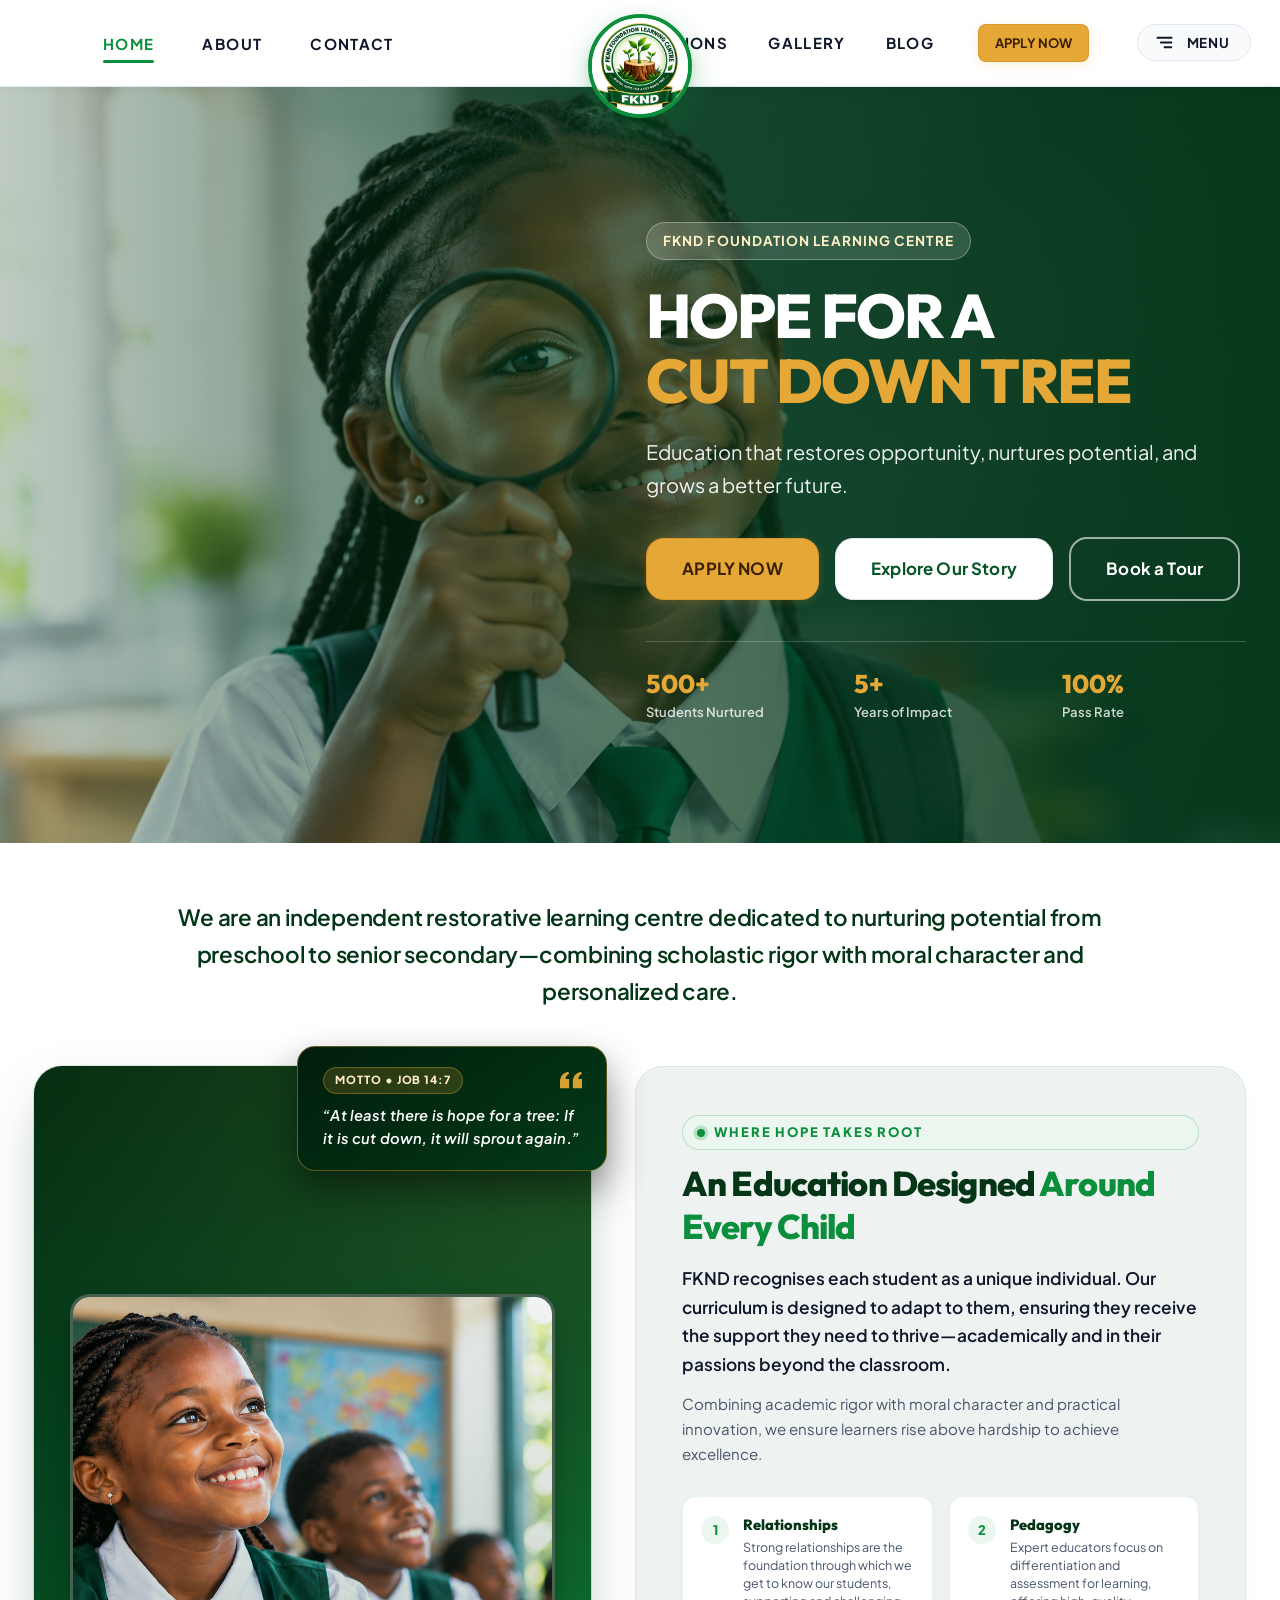
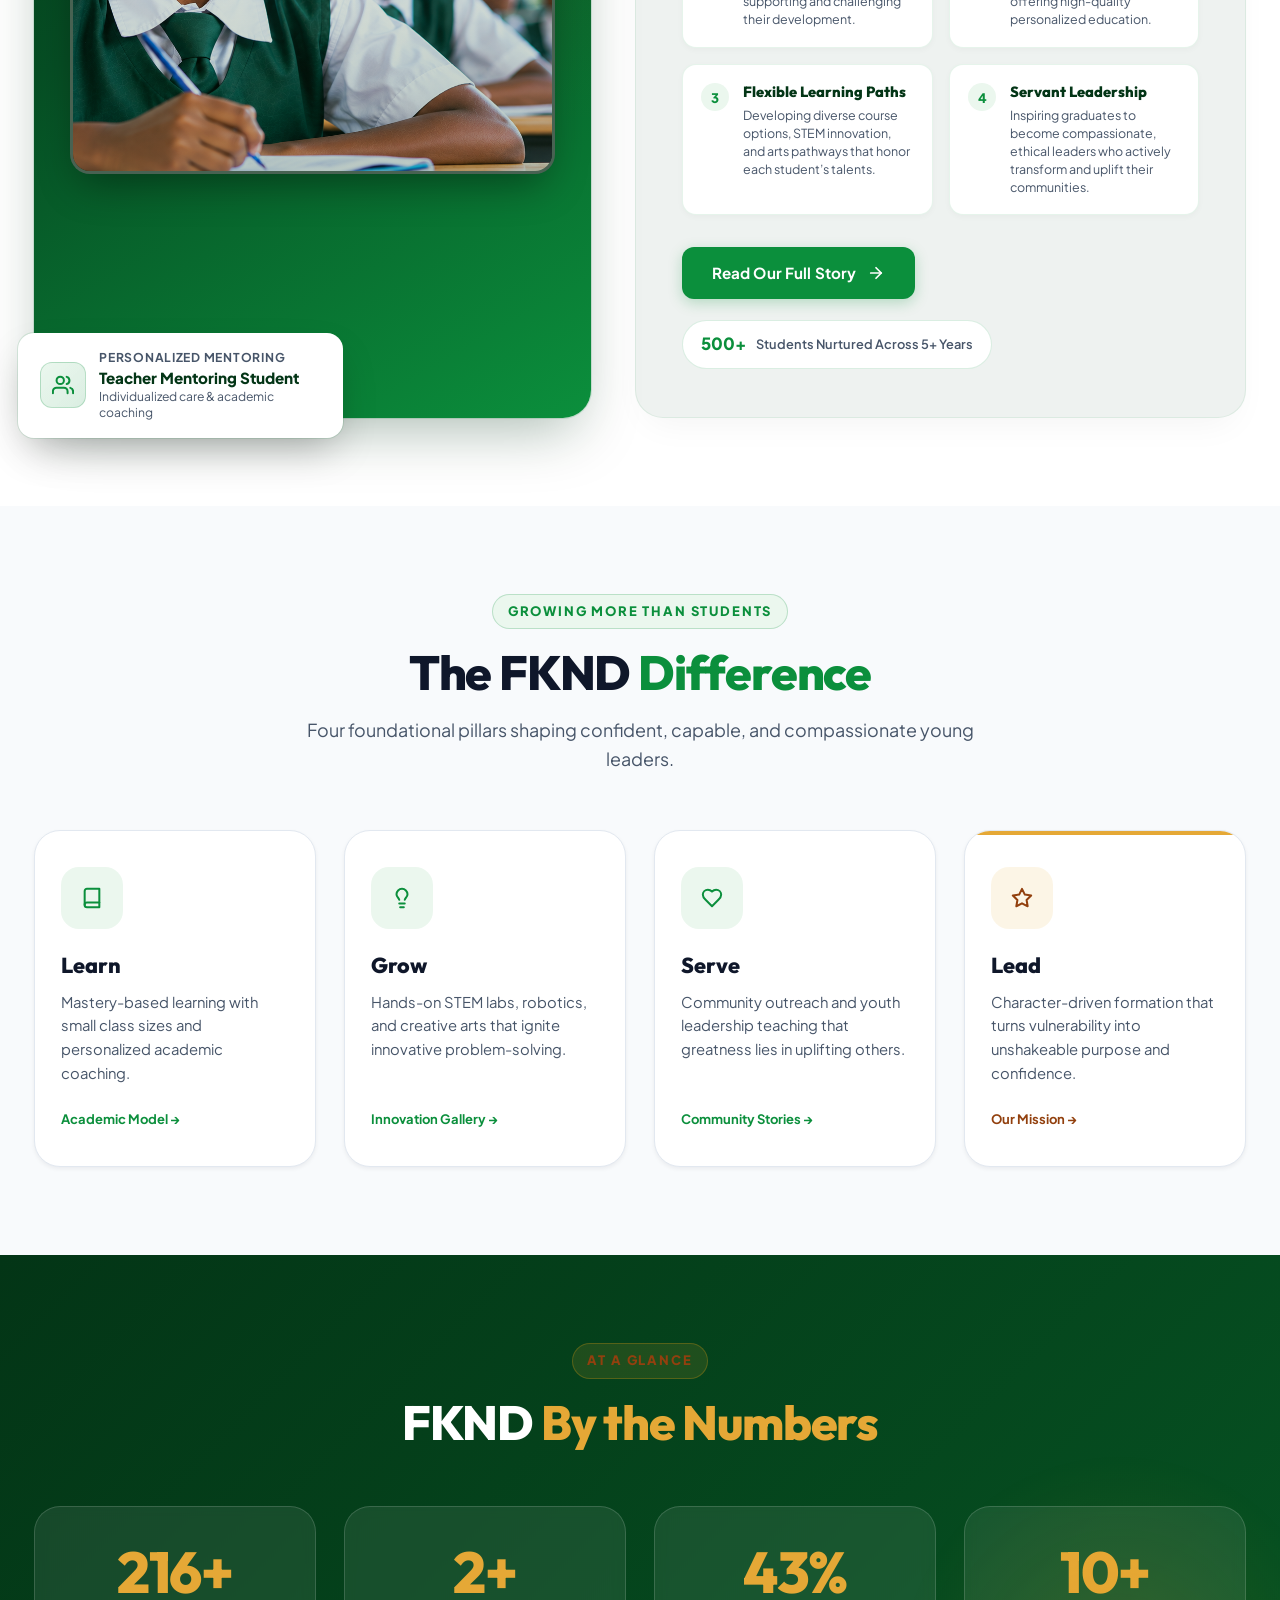
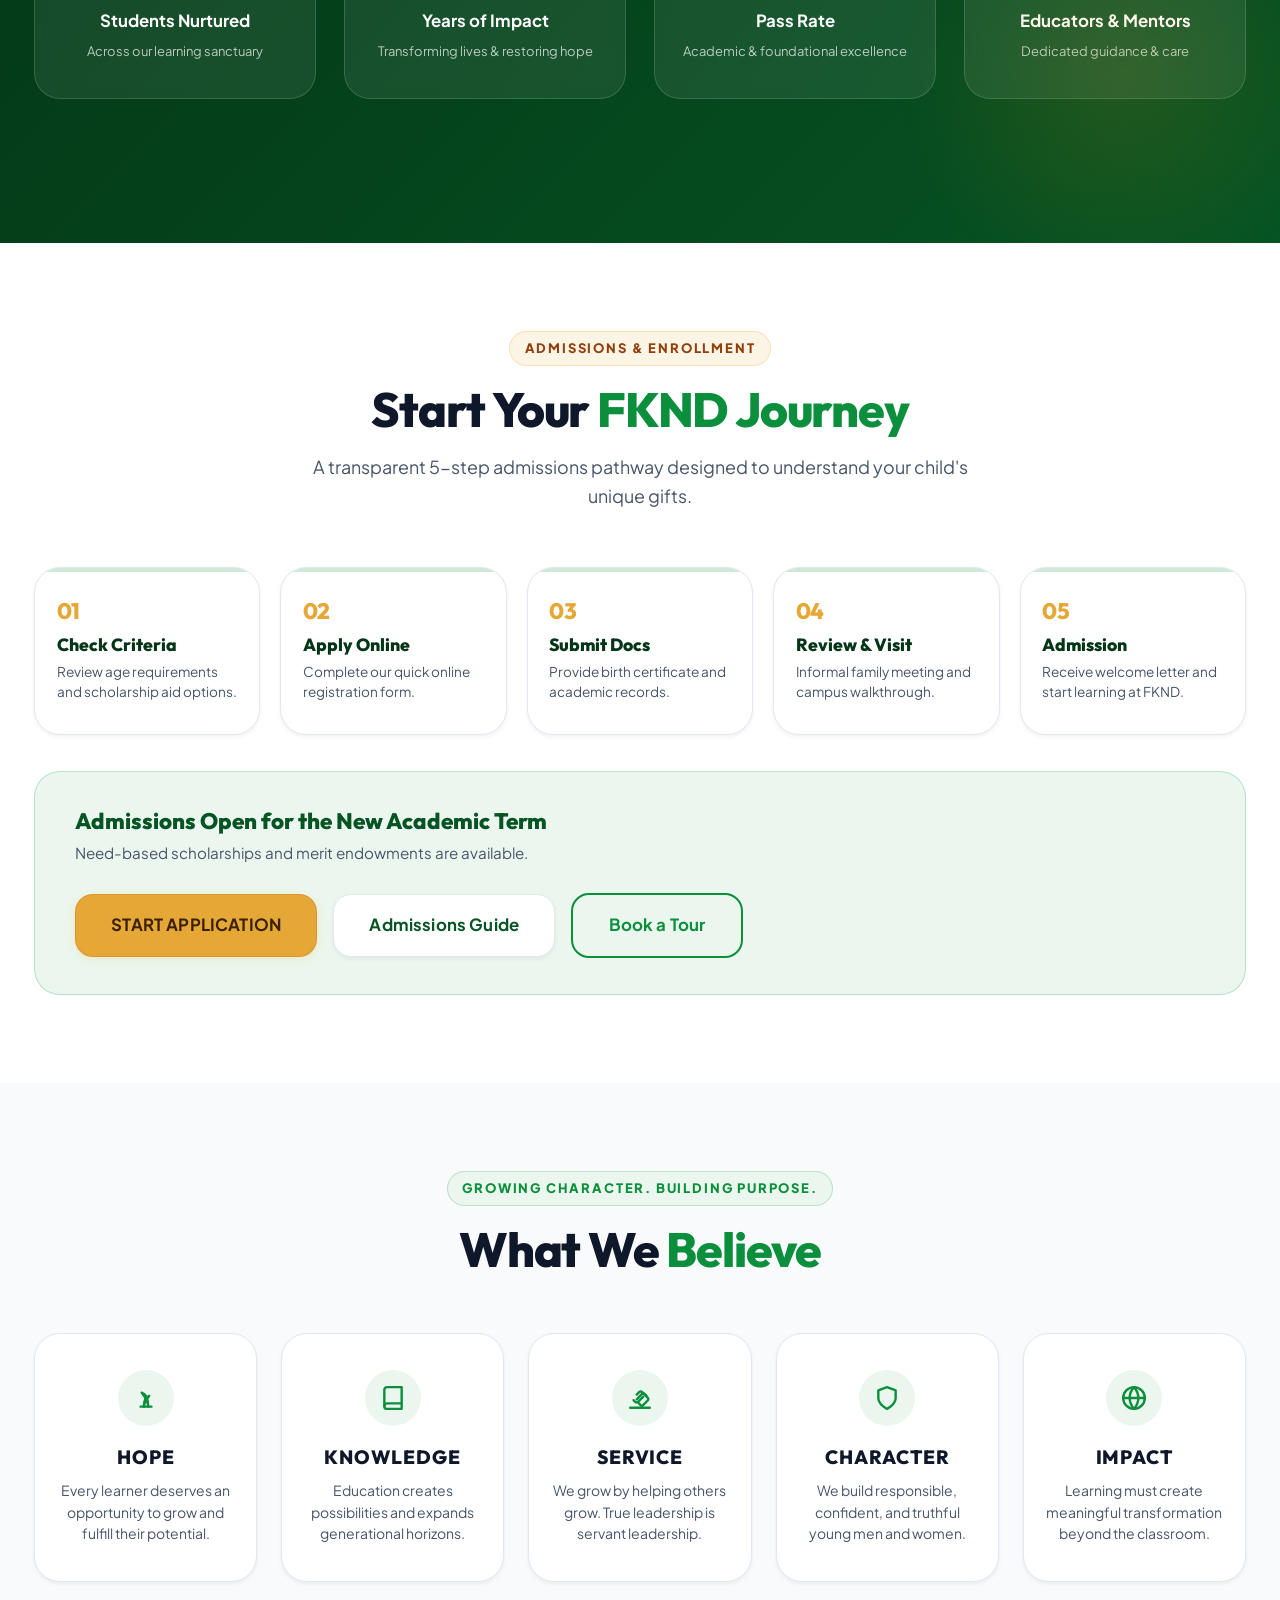
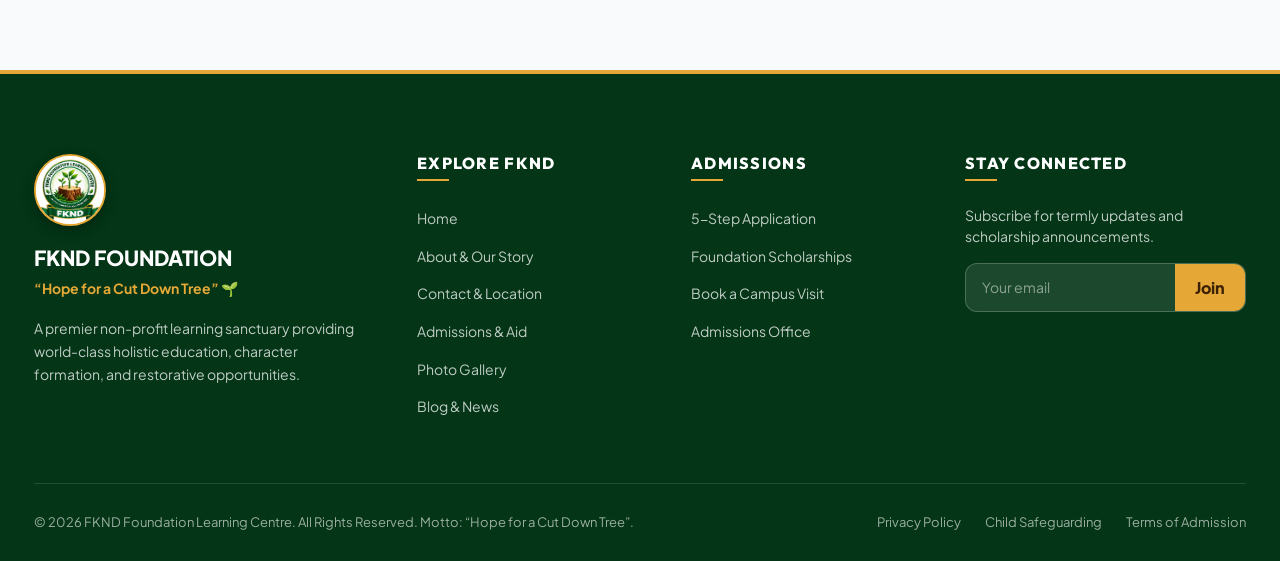
==== index.html @ 5c39f041 "Initial commit: FKND institutional website with streamlined Admissions and Contact pages" ====
<!DOCTYPE html>
<html lang="en">
<head>
  <meta charset="UTF-8">
  <meta name="viewport" content="width=device-width, initial-scale=1.0">
  <title>FKND Foundation Learning Centre | Hope for a Cut Down Tree</title>
  <meta name="description" content="FKND Foundation Learning Centre restores opportunity, nurtures academic potential, and builds character through high-standard education.">
  <link rel="icon" type="image/jpeg" href="logo.jpeg">
  <link rel="stylesheet" href="css/style.css">
</head>
<body>

  <!-- ==========================================================================
       DALLAS ISD INSPIRED: SPACIOUS CENTERED NAVBAR
       Left Wing: Home | About | Contact
       Center: Prominent FKND Crest Medallion (Hanging gracefully off the line)
       Right Wing: Admissions | Gallery | Blog | APPLY NOW
       ========================================================================== -->
  <header class="site-header">
    <div class="header-container-spacious">
      <!-- Left Navigation Wing: 3 Links -->
      <nav class="nav-wing nav-wing-left" aria-label="Primary Left Navigation">
        <a href="index.html" class="nav-anchor active">Home</a>
        <a href="about.html" class="nav-anchor">About</a>
        <a href="contact.html" class="nav-anchor">Contact</a>
      </nav>

      <!-- Center Brand & Crest (Exact Dallas ISD Position, Hanging Medallion) -->
      <a href="index.html" class="nav-center-brand" aria-label="FKND Foundation Learning Centre Homepage">
        <div class="brand-crest-frame">
          <img src="logo.jpeg" alt="FKND Foundation Learning Centre Crest">
        </div>
      </a>

      <!-- Right Navigation Wing: 3 Links + Apply Button + Menu Toggle -->
      <nav class="nav-wing nav-wing-right" aria-label="Primary Right Navigation">
        <a href="admissions.html" class="nav-anchor">Admissions</a>
        <a href="gallery.html" class="nav-anchor">Gallery</a>
        <a href="blog.html" class="nav-anchor">Blog</a>
        <button class="btn btn-apply btn-sm nav-apply-btn" data-open-modal="applyModal">
          APPLY NOW
        </button>
        <button class="nav-menu-btn" id="desktopNavMenuBtn" aria-label="Toggle navigation menu" aria-expanded="false" aria-controls="siteDropdownMenu">
          <svg class="hamburger-icon-staggered" width="19" height="19" viewBox="0 0 24 24" fill="none" stroke="currentColor" stroke-width="2.35" stroke-linecap="round">
            <line class="hamburger-line hamburger-line-1" x1="3" y1="6" x2="21" y2="6"/>
            <line class="hamburger-line hamburger-line-2" x1="3" y1="12" x2="21" y2="12"/>
            <line class="hamburger-line hamburger-line-3" x1="3" y1="18" x2="21" y2="18"/>
          </svg>
          <span class="menu-label-text">
            <span class="label-open">Menu</span>
            <span class="label-close">Close</span>
          </span>
        </button>
      </nav>

      <!-- Mobile Hamburger Toggle -->
      <button class="mobile-toggle-btn" id="mobileNavToggle" aria-label="Toggle navigation menu" aria-expanded="false" aria-controls="siteDropdownMenu">
        <svg class="hamburger-icon-staggered" width="19" height="19" viewBox="0 0 24 24" fill="none" stroke="currentColor" stroke-width="2.35" stroke-linecap="round">
          <line class="hamburger-line hamburger-line-1" x1="3" y1="6" x2="21" y2="6"/>
          <line class="hamburger-line hamburger-line-2" x1="3" y1="12" x2="21" y2="12"/>
          <line class="hamburger-line hamburger-line-3" x1="3" y1="18" x2="21" y2="18"/>
        </svg>
        <span class="menu-label-text">
          <span class="label-open">Menu</span>
          <span class="label-close">Close</span>
        </span>
      </button>
    </div>

    <!-- Backdrop Scrim Overlay -->
    <div class="site-dropdown-backdrop" id="siteDropdownBackdrop" aria-hidden="true"></div>

    <!-- Floating Dropdown Menu Card (Desktop & Mobile - Complete Navigation Grid) -->
    <div class="site-dropdown-menu" id="siteDropdownMenu" role="dialog" aria-modal="true" aria-label="Navigation Menu" aria-hidden="true">
      <div class="dropdown-menu-header">
        <div class="dropdown-brand-mini">
          <img src="logo.jpeg" alt="FKND Crest">
          <div>
            <strong>FKND LEARNING CENTRE</strong>
            <span>“Hope for a Cut Down Tree”</span>
          </div>
        </div>
        <button class="dropdown-close-btn" id="dropdownCloseBtn" aria-label="Close menu">✕</button>
      </div>

      <div class="dropdown-status-banner">
        <span class="status-badge-pill">ENROLLMENT OPEN</span>
        <span class="status-text">Academic Year 2026/2027</span>
        <a href="admissions.html" class="status-link">
          <span>Apply</span>
          <svg width="12" height="12" viewBox="0 0 24 24" fill="none" stroke="currentColor" stroke-width="2.5" stroke-linecap="round" stroke-linejoin="round"><path d="M5 12h14"/><path d="m12 5 7 7-7 7"/></svg>
        </a>
      </div>

      <div class="drawer-nav-eyebrow">
        <span>EXPLORE THE ACADEMY</span>
        <span class="eyebrow-line"></span>
      </div>

      <nav class="dropdown-links-grid" aria-label="Site Links">
        <a href="index.html" class="dropdown-link-card active" style="--delay: 1">
          <span class="dropdown-link-icon">
            <svg width="18" height="18" viewBox="0 0 24 24" fill="none" stroke="currentColor" stroke-width="2.2" stroke-linecap="round" stroke-linejoin="round"><path d="m3 9 9-7 9 7v11a2 2 0 0 1-2 2H5a2 2 0 0 1-2-2z"/><polyline points="9 22 9 12 15 12 15 22"/></svg>
          </span>
          <div class="dropdown-link-text">
            <span class="dropdown-link-title">Home</span>
            <span class="dropdown-link-desc">Overview & Welcome</span>
          </div>
          <span class="dropdown-link-arrow">&rarr;</span>
        </a>

        <a href="about.html" class="dropdown-link-card" style="--delay: 2">
          <span class="dropdown-link-icon">
            <svg width="18" height="18" viewBox="0 0 24 24" fill="none" stroke="currentColor" stroke-width="2.2" stroke-linecap="round" stroke-linejoin="round"><circle cx="12" cy="12" r="10"/><line x1="12" y1="16" x2="12" y2="12"/><line x1="12" y1="8" x2="12.01" y2="8"/></svg>
          </span>
          <div class="dropdown-link-text">
            <span class="dropdown-link-title">About Us</span>
            <span class="dropdown-link-desc">Our Story & Core Values</span>
          </div>
          <span class="dropdown-link-arrow">&rarr;</span>
        </a>

        <a href="academics.html" class="dropdown-link-card" style="--delay: 3">
          <span class="dropdown-link-icon">
            <svg width="18" height="18" viewBox="0 0 24 24" fill="none" stroke="currentColor" stroke-width="2.2" stroke-linecap="round" stroke-linejoin="round"><path d="M4 19.5v-15A2.5 2.5 0 0 1 6.5 2H20v20H6.5a2.5 2.5 0 0 1-2.5-2.5Z"/><path d="M6 6h10"/><path d="M6 10h10"/></svg>
          </span>
          <div class="dropdown-link-text">
            <span class="dropdown-link-title">Academics</span>
            <span class="dropdown-link-desc">Curriculum & STEM Excellence</span>
          </div>
          <span class="dropdown-link-arrow">&rarr;</span>
        </a>

        <a href="student-life.html" class="dropdown-link-card" style="--delay: 4">
          <span class="dropdown-link-icon">
            <svg width="18" height="18" viewBox="0 0 24 24" fill="none" stroke="currentColor" stroke-width="2.2" stroke-linecap="round" stroke-linejoin="round"><path d="M17 21v-2a4 4 0 0 0-4-4H5a4 4 0 0 0-4 4v2"/><circle cx="9" cy="7" r="4"/><path d="M23 21v-2a4 4 0 0 0-3-3.87"/><path d="M16 3.13a4 4 0 0 1 0 7.75"/></svg>
          </span>
          <div class="dropdown-link-text">
            <span class="dropdown-link-title">Student Life</span>
            <span class="dropdown-link-desc">Clubs, Athletics & Community</span>
          </div>
          <span class="dropdown-link-arrow">&rarr;</span>
        </a>

        <a href="admissions.html" class="dropdown-link-card" style="--delay: 5">
          <span class="dropdown-link-icon">
            <svg width="18" height="18" viewBox="0 0 24 24" fill="none" stroke="currentColor" stroke-width="2.2" stroke-linecap="round" stroke-linejoin="round"><path d="M22 10v6M2 10l10-5 10 5-10 5z"/><path d="M6 12v5c3 3 9 3 12 0v-5"/></svg>
          </span>
          <div class="dropdown-link-text">
            <span class="dropdown-link-title">Admissions & Aid</span>
            <span class="dropdown-link-desc">5-Step Process & Scholarships</span>
          </div>
          <span class="dropdown-link-arrow">&rarr;</span>
        </a>

        <a href="gallery.html" class="dropdown-link-card" style="--delay: 6">
          <span class="dropdown-link-icon">
            <svg width="18" height="18" viewBox="0 0 24 24" fill="none" stroke="currentColor" stroke-width="2.2" stroke-linecap="round" stroke-linejoin="round"><rect width="18" height="18" x="3" y="3" rx="2" ry="2"/><circle cx="9" cy="9" r="2"/><path d="m21 15-3.086-3.086a2 2 0 0 0-2.828 0L6 21"/></svg>
          </span>
          <div class="dropdown-link-text">
            <span class="dropdown-link-title">Photo Gallery</span>
            <span class="dropdown-link-desc">STEM, Sports & Campus Visuals</span>
          </div>
          <span class="dropdown-link-arrow">&rarr;</span>
        </a>

        <a href="blog.html" class="dropdown-link-card" style="--delay: 7">
          <span class="dropdown-link-icon">
            <svg width="18" height="18" viewBox="0 0 24 24" fill="none" stroke="currentColor" stroke-width="2.2" stroke-linecap="round" stroke-linejoin="round"><path d="M4 22h16a2 2 0 0 0 2-2V4a2 2 0 0 0-2-2H8a2 2 0 0 0-2 2v16a2 2 0 0 1-2 2Zm0 0a2 2 0 0 1-2-2v-9c0-1.1.9-2 2-2h2"/><path d="M18 14h-8"/><path d="M15 18h-5"/><path d="M10 6h8v4h-8V6Z"/></svg>
          </span>
          <div class="dropdown-link-text">
            <span class="dropdown-link-title">Blog & News</span>
            <span class="dropdown-link-desc">Stories, Events & Insights</span>
          </div>
          <span class="dropdown-link-arrow">&rarr;</span>
        </a>

        <a href="contact.html" class="dropdown-link-card" style="--delay: 8">
          <span class="dropdown-link-icon">
            <svg width="18" height="18" viewBox="0 0 24 24" fill="none" stroke="currentColor" stroke-width="2.2" stroke-linecap="round" stroke-linejoin="round"><path d="M20 10c0 6-8 12-8 12s-8-6-8-12a8 8 0 0 1 16 0Z"/><circle cx="12" cy="10" r="3"/></svg>
          </span>
          <div class="dropdown-link-text">
            <span class="dropdown-link-title">Contact & Visit</span>
            <span class="dropdown-link-desc">Location, Hours & Inquiries</span>
          </div>
          <span class="dropdown-link-arrow">&rarr;</span>
        </a>
      </nav>

      <div class="dropdown-cta-bar">
        <button class="btn btn-apply btn-sm dropdown-cta-btn" data-open-modal="applyModal">
          <span>APPLY NOW</span>
          <svg width="14" height="14" viewBox="0 0 24 24" fill="none" stroke="currentColor" stroke-width="2.5" stroke-linecap="round" stroke-linejoin="round"><path d="M5 12h14"/><path d="m12 5 7 7-7 7"/></svg>
        </button>
        <button class="btn btn-outline-green btn-sm dropdown-cta-btn" data-open-modal="tourModal">
          <span>Book Campus Visit</span>
        </button>
        <div class="drawer-quick-contact">
          <span>📍 Main Campus</span>
          <span>&bull;</span>
          <span>Mon &ndash; Fri: 8:00 AM &ndash; 5:00 PM</span>
        </div>
      </div>
    </div>
  </header>

  <main>
    <!-- ==========================================================================
         FULL-BLEED HERO (Dallas ISD Style with hero.png background)
         ========================================================================== -->
    <section class="hero-full-bg" style="background-image: linear-gradient(90deg, rgba(3, 53, 22, 0.25) 0%, rgba(3, 53, 22, 0.65) 45%, rgba(3, 53, 22, 0.92) 100%), url('hero.png');">
      <div class="container hero-full-container">
        <!-- Empty column leaves the smiling student image visible -->
        <div class="hero-empty-col"></div>

        <!-- Right Text column with bold headline and actions -->
        <div class="hero-text-col">
          <div class="hero-badge-tag">
            FKND Foundation Learning Centre
          </div>

          <h1 class="hero-main-title">
            HOPE FOR A <span class="motto-highlight">CUT DOWN TREE</span>
          </h1>

          <p class="hero-lead-text">
            Education that restores opportunity, nurtures potential, and grows a better future.
          </p>

          <div class="hero-cta-row">
            <button class="btn btn-apply btn-lg" data-open-modal="applyModal">
              APPLY NOW
            </button>
            <a href="about.html" class="btn btn-white btn-lg">
              Explore Our Story
            </a>
            <button class="btn btn-outline-green btn-lg" data-open-modal="tourModal" style="color: #FFFFFF; border-color: rgba(255,255,255,0.6);">
              Book a Tour
            </button>
          </div>

          <div class="hero-metric-bar">
            <div class="hero-metric-item">
              <strong>500+</strong>
              <span>Students Nurtured</span>
            </div>
            <div class="hero-metric-item">
              <strong>5+</strong>
              <span>Years of Impact</span>
            </div>
            <div class="hero-metric-item">
              <strong>100%</strong>
              <span>Pass Rate</span>
            </div>
          </div>
        </div>
      </div>
    </section>

    <!-- ==========================================================================
         HOMEPAGE INTRO STATEMENT (Inspired by ISB)
         ========================================================================== -->
    <section class="homepage-intro-statement">
      <div class="container text-center">
        <p class="intro-statement-text">
          We are an independent restorative learning centre dedicated to nurturing potential from preschool to senior secondary—combining scholastic rigor with moral character and personalized care.
        </p>
      </div>
    </section>

    <!-- ==========================================================================
         SECTION 2: OUR STORY HIGHLIGHT (Where Hope Takes Root - ISB Inspired)
         Image on Green Background & Text on Ash Background | nourish.png
         ========================================================================== -->
    <section class="section-wrapper section-story-showcase" id="storySection">
      <div class="container story-isb-layout">
        
        <!-- Left Column: Image on Rich Green Background -->
        <div class="story-green-media-card">
          <div class="green-card-backdrop"></div>
          
          <div class="story-image-frame">
            <img src="nourish.png" alt="Students in green uniform learning with joy at FKND Foundation Learning Centre" class="nourish-photo">
            <div class="image-gradient-overlay"></div>
          </div>

          <div class="story-motto-callout">
            <div class="motto-quote-header">
              <span class="motto-badge">Motto • Job 14:7</span>
              <svg class="quote-icon" width="22" height="22" viewBox="0 0 24 24" fill="currentColor"><path d="M14.017 21v-7.391c0-5.704 3.731-9.57 8.983-10.609l.995 2.151c-2.432.917-3.995 3.638-3.995 5.849h4v10h-9.983zm-14.017 0v-7.391c0-5.704 3.748-9.57 9-10.609l.996 2.151c-2.433.917-3.996 3.638-3.996 5.849h3.983v10h-9.983z"/></svg>
            </div>
            <p>“At least there is hope for a tree: If it is cut down, it will sprout again.”</p>
          </div>

          <div class="story-floating-stat">
            <div class="stat-icon-wrap">
              <svg width="22" height="22" viewBox="0 0 24 24" fill="none" stroke="currentColor" stroke-width="2.2" stroke-linecap="round" stroke-linejoin="round"><path d="M17 21v-2a4 4 0 0 0-4-4H5a4 4 0 0 0-4 4v2"/><circle cx="9" cy="7" r="4"/><path d="M23 21v-2a4 4 0 0 0-3-3.87"/><path d="M16 3.13a4 4 0 0 1 0 7.75"/></svg>
            </div>
            <div class="stat-info-text">
              <span class="stat-tag-pill">Personalized Mentoring</span>
              <strong>Teacher Mentoring Student</strong>
              <span>Individualized care & academic coaching</span>
            </div>
          </div>
        </div>

        <!-- Right Column: Text on Ash Background -->
        <div class="story-ash-text-card">
          <span class="section-label">
            <span class="label-pulse-dot"></span>
            Where Hope Takes Root
          </span>
          <h2 class="section-title">An Education Designed <span class="text-green">Around Every Child</span></h2>
          <p class="lead-story">
            FKND recognises each student as a unique individual. Our curriculum is designed to adapt to them, ensuring they receive the support they need to thrive—academically and in their passions beyond the classroom.
          </p>
          <p class="story-body-text">
            Combining academic rigor with moral character and practical innovation, we ensure learners rise above hardship to achieve excellence.
          </p>

          <div class="story-four-focus-grid">
            <div class="focus-mini-card">
              <div class="focus-number-badge">1</div>
              <div class="focus-card-body">
                <h4>Relationships</h4>
                <p>Strong relationships are the foundation through which we get to know our students, supporting and challenging their development.</p>
              </div>
            </div>

            <div class="focus-mini-card">
              <div class="focus-number-badge">2</div>
              <div class="focus-card-body">
                <h4>Pedagogy</h4>
                <p>Expert educators focus on differentiation and assessment for learning, offering high-quality personalized education.</p>
              </div>
            </div>

            <div class="focus-mini-card">
              <div class="focus-number-badge">3</div>
              <div class="focus-card-body">
                <h4>Flexible Learning Paths</h4>
                <p>Developing diverse course options, STEM innovation, and arts pathways that honor each student’s talents.</p>
              </div>
            </div>

            <div class="focus-mini-card">
              <div class="focus-number-badge">4</div>
              <div class="focus-card-body">
                <h4>Servant Leadership</h4>
                <p>Inspiring graduates to become compassionate, ethical leaders who actively transform and uplift their communities.</p>
              </div>
            </div>
          </div>

          <div class="story-action-row">
            <a href="about.html" class="btn btn-primary btn-story-cta">
              <span>Read Our Full Story</span>
              <svg width="18" height="18" viewBox="0 0 24 24" fill="none" stroke="currentColor" stroke-width="2.3" stroke-linecap="round" stroke-linejoin="round"><line x1="5" y1="12" x2="19" y2="12"/><polyline points="12 5 19 12 12 19"/></svg>
            </a>
            <div class="story-proof-pill">
              <strong class="proof-number">500+</strong>
              <span class="proof-desc">Students Nurtured Across 5+ Years</span>
            </div>
          </div>
        </div>

      </div>
    </section>

    <!-- ==========================================================================
         SECTION 3: THE FKND DIFFERENCE (4 Cards)
         ========================================================================== -->
    <section class="section-wrapper surface-bg">
      <div class="container">
        <div class="section-header-block text-center center-block">
          <span class="section-label">Growing More Than Students</span>
          <h2 class="section-title">The FKND <span class="text-green">Difference</span></h2>
          <p class="section-subtitle center-block">
            Four foundational pillars shaping confident, capable, and compassionate young leaders.
          </p>
        </div>

        <div class="difference-quad-grid">
          <div class="diff-card-item">
            <div class="diff-icon-circle">
              <svg width="22" height="22" viewBox="0 0 24 24" fill="none" stroke="currentColor" stroke-width="2.2" stroke-linecap="round" stroke-linejoin="round"><path d="M4 19.5A2.5 2.5 0 0 1 6.5 17H20"/><path d="M6.5 2H20v20H6.5A2.5 2.5 0 0 1 4 19.5v-15A2.5 2.5 0 0 1 6.5 2z"/></svg>
            </div>
            <h3>Learn</h3>
            <p>Mastery-based learning with small class sizes and personalized academic coaching.</p>
            <a href="about.html" class="diff-card-footer">Academic Model →</a>
          </div>

          <div class="diff-card-item">
            <div class="diff-icon-circle">
              <svg width="22" height="22" viewBox="0 0 24 24" fill="none" stroke="currentColor" stroke-width="2.2" stroke-linecap="round" stroke-linejoin="round"><path d="M15 14c.2-1 .7-1.7 1.5-2.5 1-.9 1.5-2.2 1.5-3.5A6 6 0 0 0 6 8c0 1 .2 2.2 1.5 3.5.7.7 1.3 1.5 1.5 2.5"/><path d="M9 18h6"/><path d="M10 22h4"/></svg>
            </div>
            <h3>Grow</h3>
            <p>Hands-on STEM labs, robotics, and creative arts that ignite innovative problem-solving.</p>
            <a href="gallery.html" class="diff-card-footer">Innovation Gallery →</a>
          </div>

          <div class="diff-card-item">
            <div class="diff-icon-circle">
              <svg width="22" height="22" viewBox="0 0 24 24" fill="none" stroke="currentColor" stroke-width="2.2" stroke-linecap="round" stroke-linejoin="round"><path d="M19 14c1.49-1.46 3-3.21 3-5.5A5.5 5.5 0 0 0 16.5 3c-1.76 0-3 .5-4.5 2-1.5-1.5-2.74-2-4.5-2A5.5 5.5 0 0 0 2 8.5c0 2.3 1.5 4.05 3 5.5l7 7Z"/></svg>
            </div>
            <h3>Serve</h3>
            <p>Community outreach and youth leadership teaching that greatness lies in uplifting others.</p>
            <a href="blog.html" class="diff-card-footer">Community Stories →</a>
          </div>

          <div class="diff-card-item featured-hope">
            <div class="diff-icon-circle">
              <svg width="22" height="22" viewBox="0 0 24 24" fill="none" stroke="currentColor" stroke-width="2.2" stroke-linecap="round" stroke-linejoin="round"><polygon points="12 2 15.09 8.26 22 9.27 17 14.14 18.18 21.02 12 17.77 5.82 21.02 7 14.14 2 9.27 8.91 8.26 12 2"/></svg>
            </div>
            <h3>Lead</h3>
            <p>Character-driven formation that turns vulnerability into unshakeable purpose and confidence.</p>
            <a href="about.html" class="diff-card-footer" style="color: var(--fknd-accent-dark);">Our Mission →</a>
          </div>
        </div>
      </div>
    </section>

    <!-- ==========================================================================
         SECTION 4: FKND AT A GLANCE (Animated Counters)
         ========================================================================== -->
    <section class="glance-banner" id="glanceSection">
      <div class="container">
        <div class="section-header-block text-center center-block">
          <span class="section-label accent">At a Glance</span>
          <h2 class="section-title" style="color: #FFFFFF;">FKND <span style="color: var(--fknd-accent);">By the Numbers</span></h2>
        </div>

        <div class="glance-stats-row">
          <div class="glance-stat-box">
            <div class="glance-figure counter-val" data-target="500" data-suffix="+">0</div>
            <div class="glance-stat-title">Students Nurtured</div>
            <div class="glance-stat-sub">Across our learning sanctuary</div>
          </div>

          <div class="glance-stat-box">
            <div class="glance-figure counter-val" data-target="5" data-suffix="+">0</div>
            <div class="glance-stat-title">Years of Impact</div>
            <div class="glance-stat-sub">Transforming lives & restoring hope</div>
          </div>

          <div class="glance-stat-box">
            <div class="glance-figure counter-val" data-target="100" data-suffix="%">0</div>
            <div class="glance-stat-title">Pass Rate</div>
            <div class="glance-stat-sub">Academic & foundational excellence</div>
          </div>

          <div class="glance-stat-box">
            <div class="glance-figure counter-val" data-target="25" data-suffix="+">0</div>
            <div class="glance-stat-title">Educators & Mentors</div>
            <div class="glance-stat-sub">Dedicated guidance & care</div>
          </div>
        </div>
      </div>
    </section>

    <!-- ==========================================================================
         SECTION 5: ADMISSIONS PIPELINE (5-Step Overview -> links to admissions.html)
         ========================================================================== -->
    <section class="section-wrapper white-bg">
      <div class="container">
        <div class="section-header-block text-center center-block">
          <span class="section-label accent">Admissions & Enrollment</span>
          <h2 class="section-title">Start Your <span class="text-green">FKND Journey</span></h2>
          <p class="section-subtitle center-block">
            A transparent 5-step admissions pathway designed to understand your child's unique gifts.
          </p>
        </div>

        <div class="admissions-pipeline-track">
          <div class="pipeline-step-node">
            <div class="pipeline-step-num">01</div>
            <h3 class="pipeline-step-title">Check Criteria</h3>
            <p class="pipeline-step-desc">Review age requirements and scholarship aid options.</p>
          </div>

          <div class="pipeline-step-node">
            <div class="pipeline-step-num">02</div>
            <h3 class="pipeline-step-title">Apply Online</h3>
            <p class="pipeline-step-desc">Complete our quick online registration form.</p>
          </div>

          <div class="pipeline-step-node">
            <div class="pipeline-step-num">03</div>
            <h3 class="pipeline-step-title">Submit Docs</h3>
            <p class="pipeline-step-desc">Provide birth certificate and academic records.</p>
          </div>

          <div class="pipeline-step-node">
            <div class="pipeline-step-num">04</div>
            <h3 class="pipeline-step-title">Review & Visit</h3>
            <p class="pipeline-step-desc">Informal family meeting and campus walkthrough.</p>
          </div>

          <div class="pipeline-step-node">
            <div class="pipeline-step-num">05</div>
            <h3 class="pipeline-step-title">Admission</h3>
            <p class="pipeline-step-desc">Receive welcome letter and start learning at FKND.</p>
          </div>
        </div>

        <div class="admissions-action-banner">
          <div class="admissions-banner-copy">
            <h3>Admissions Open for the New Academic Term</h3>
            <p>Need-based scholarships and merit endowments are available.</p>
          </div>
          <div class="admissions-banner-btns">
            <button class="btn btn-apply btn-lg" data-open-modal="applyModal">
              START APPLICATION
            </button>
            <a href="admissions.html" class="btn btn-white btn-lg">
              Admissions Guide
            </a>
            <button class="btn btn-outline-green btn-lg" data-open-modal="tourModal">
              Book a Tour
            </button>
          </div>
        </div>
      </div>
    </section>

    <!-- ==========================================================================
         SECTION 6: OUR VALUES (Bishop Dunne model)
         ========================================================================== -->
    <section class="section-wrapper surface-bg">
      <div class="container">
        <div class="section-header-block text-center center-block">
          <span class="section-label">Growing Character. Building Purpose.</span>
          <h2 class="section-title">What We <span class="text-green">Believe</span></h2>
        </div>

        <div class="values-five-grid">
          <div class="value-pledge-card">
            <div class="value-pledge-icon">
              <svg width="26" height="26" viewBox="0 0 24 24" fill="none" stroke="currentColor" stroke-width="2.2" stroke-linecap="round" stroke-linejoin="round"><path d="M7 20h10"/><path d="M10 20c0-5 3-7 5-10-3 1-5 4-5 10"/><path d="M14 20c0-6-3-9-6-13 4 1 6 5 6 13"/></svg>
            </div>
            <h3>HOPE</h3>
            <p>Every learner deserves an opportunity to grow and fulfill their potential.</p>
          </div>

          <div class="value-pledge-card">
            <div class="value-pledge-icon">
              <svg width="26" height="26" viewBox="0 0 24 24" fill="none" stroke="currentColor" stroke-width="2.2" stroke-linecap="round" stroke-linejoin="round"><path d="M4 19.5A2.5 2.5 0 0 1 6.5 17H20"/><path d="M6.5 2H20v20H6.5A2.5 2.5 0 0 1 4 19.5v-15A2.5 2.5 0 0 1 6.5 2z"/></svg>
            </div>
            <h3>KNOWLEDGE</h3>
            <p>Education creates possibilities and expands generational horizons.</p>
          </div>

          <div class="value-pledge-card">
            <div class="value-pledge-icon">
              <svg width="26" height="26" viewBox="0 0 24 24" fill="none" stroke="currentColor" stroke-width="2.2" stroke-linecap="round" stroke-linejoin="round"><path d="m11 17 2 2a1 1 0 0 0 1.4 0l4.6-4.6a2 2 0 0 0 0-2.8l-5-5a2 2 0 0 0-2.8 0L9 8.8"/><path d="M18 10l-1.5-1.5a2 2 0 0 0-2.8 0L9 13.2"/><path d="m6 14 1.5 1.5a2 2 0 0 0 2.8 0L15 10.8"/><path d="M3 21h18"/></svg>
            </div>
            <h3>SERVICE</h3>
            <p>We grow by helping others grow. True leadership is servant leadership.</p>
          </div>

          <div class="value-pledge-card">
            <div class="value-pledge-icon">
              <svg width="26" height="26" viewBox="0 0 24 24" fill="none" stroke="currentColor" stroke-width="2.2" stroke-linecap="round" stroke-linejoin="round"><path d="M12 22s8-4 8-10V5l-8-3-8 3v7c0 6 8 10 8 10z"/></svg>
            </div>
            <h3>CHARACTER</h3>
            <p>We build responsible, confident, and truthful young men and women.</p>
          </div>

          <div class="value-pledge-card">
            <div class="value-pledge-icon">
              <svg width="26" height="26" viewBox="0 0 24 24" fill="none" stroke="currentColor" stroke-width="2.2" stroke-linecap="round" stroke-linejoin="round"><circle cx="12" cy="12" r="10"/><line x1="2" y1="12" x2="22" y2="12"/><path d="M12 2a15.3 15.3 0 0 1 4 10 15.3 15.3 0 0 1-4 10 15.3 15.3 0 0 1-4-10 15.3 15.3 0 0 1 4-10z"/></svg>
            </div>
            <h3>IMPACT</h3>
            <p>Learning must create meaningful transformation beyond the classroom.</p>
          </div>
        </div>
      </div>
    </section>
  </main>

  <!-- ==========================================================================
       INSTITUTIONAL FOOTER
       ========================================================================== -->
  <footer class="site-footer">
    <div class="container">
      <div class="footer-main-columns">
        <div>
          <div class="footer-crest-frame">
            <img src="logo.jpeg" alt="FKND Crest">
          </div>
          <div class="footer-centre-name">FKND FOUNDATION</div>
          <span class="footer-centre-motto">“Hope for a Cut Down Tree” 🌱</span>
          <p class="footer-mission-blurb">
            A premier non-profit learning sanctuary providing world-class holistic education, character formation, and restorative opportunities.
          </p>
        </div>

        <div>
          <h4 class="footer-column-title">Explore FKND</h4>
          <ul class="footer-links-vertical">
            <li><a href="index.html" class="footer-link-item">Home</a></li>
            <li><a href="about.html" class="footer-link-item">About & Our Story</a></li>
            <li><a href="contact.html" class="footer-link-item">Contact & Location</a></li>
            <li><a href="admissions.html" class="footer-link-item">Admissions & Aid</a></li>
            <li><a href="gallery.html" class="footer-link-item">Photo Gallery</a></li>
            <li><a href="blog.html" class="footer-link-item">Blog & News</a></li>
          </ul>
        </div>

        <div>
          <h4 class="footer-column-title">Admissions</h4>
          <ul class="footer-links-vertical">
            <li><a href="admissions.html" class="footer-link-item">5-Step Application</a></li>
            <li><a href="admissions.html#scholarships" class="footer-link-item">Foundation Scholarships</a></li>
            <li><a href="#" class="footer-link-item" data-open-modal="tourModal">Book a Campus Visit</a></li>
            <li><a href="contact.html" class="footer-link-item">Admissions Office</a></li>
          </ul>
        </div>

        <div>
          <h4 class="footer-column-title">Stay Connected</h4>
          <div class="footer-newsletter-wrap">
            <p>Subscribe for termly updates and scholarship announcements.</p>
            <form class="footer-email-box" onsubmit="event.preventDefault(); alert('Subscribed!'); this.reset();">
              <input type="email" placeholder="Your email" required>
              <button type="submit">Join</button>
            </form>
          </div>
        </div>
      </div>

      <div class="footer-legal-bar">
        <div>
          © 2026 FKND Foundation Learning Centre. All Rights Reserved. Motto: “Hope for a Cut Down Tree”.
        </div>
        <div class="footer-legal-links">
          <a href="#">Privacy Policy</a>
          <a href="#">Child Safeguarding</a>
          <a href="#">Terms of Admission</a>
        </div>
      </div>
    </div>
  </footer>

  <!-- 4-Step Application Modal -->
  <div class="modal-overlay" id="applyModal" role="dialog" aria-modal="true" aria-labelledby="applyModalTitle">
    <div class="modal-card-box">
      <div class="modal-top-bar">
        <h3 id="applyModalTitle">Start Your FKND Application</h3>
        <button class="modal-close-trigger" aria-label="Close application modal">✕</button>
      </div>

      <div class="modal-scroll-body">
        <div class="wizard-progress-bar">
          <div class="wizard-step-indicator active"><div class="wizard-step-circle">1</div><span class="wizard-step-label">Student</span></div>
          <div class="wizard-step-indicator"><div class="wizard-step-circle">2</div><span class="wizard-step-label">Guardian</span></div>
          <div class="wizard-step-indicator"><div class="wizard-step-circle">3</div><span class="wizard-step-label">Academic</span></div>
          <div class="wizard-step-indicator"><div class="wizard-step-circle">4</div><span class="wizard-step-label">Submit</span></div>
        </div>

        <form id="admissionsWizardForm">
          <div class="wizard-step-pane" style="display: block;">
            <div class="form-group"><label>Student Full Legal Name *</label><input type="text" class="form-input" required></div>
            <div class="form-group"><label>Date of Birth *</label><input type="date" class="form-input" required></div>
            <div class="form-group">
              <label>Grade Level Applying For *</label>
              <select class="form-select" required>
                <option value="early">Early Childhood (Ages 3-5)</option>
                <option value="primary">Primary School (Grades 1-6)</option>
                <option value="secondary">Secondary School (Grades 7-12)</option>
              </select>
            </div>
          </div>
          <div class="wizard-step-pane" style="display: none;">
            <div class="form-group"><label>Parent / Guardian Name *</label><input type="text" class="form-input" required></div>
            <div class="form-group"><label>Mobile Phone *</label><input type="tel" class="form-input" required></div>
          </div>
          <div class="wizard-step-pane" style="display: none;">
            <div class="form-group"><label>Previous School Attended</label><input type="text" class="form-input"></div>
            <div class="form-group"><label>Scholarship Aid Request?</label><select class="form-select"><option>Standard Enrollment</option><option>Foundation Aid Required</option></select></div>
          </div>
          <div class="wizard-step-pane" style="display: none;">
            <div style="display: flex; flex-direction: column; gap: 0.5rem; margin-bottom: 1rem;">
              <label><input type="checkbox" required checked> Confirm all submitted information is accurate</label>
            </div>
          </div>
          <div class="wizard-button-row">
            <button type="button" class="btn btn-white btn-sm" id="wizardPrevBtn" style="visibility: hidden;">← Back</button>
            <button type="button" class="btn btn-primary" id="wizardNextBtn">Continue Next →</button>
            <button type="submit" class="btn btn-apply" id="wizardSubmitBtn" style="display: none;">Submit Application</button>
          </div>
        </form>

        <div id="wizardSuccessPane" style="display: none; text-align: center; padding: 2rem 1rem;">
          <div style="font-size: 2rem; color: var(--fknd-green);">✓</div>
          <h3 style="color: var(--fknd-green-dark); margin: 0.5rem 0;">Application Received!</h3>
          <p style="color: var(--text-muted);">Our Admissions Board will contact your guardian within 2 business days.</p>
        </div>
      </div>
    </div>
  </div>

  <!-- Tour Modal -->
  <div class="modal-overlay" id="tourModal" role="dialog" aria-modal="true">
    <div class="modal-card-box">
      <div class="modal-top-bar">
        <h3>📅 Book a Campus Visit</h3>
        <button class="modal-close-trigger">✕</button>
      </div>
      <div class="modal-scroll-body">
        <form id="tourBookingForm">
          <div class="form-group"><label>Your Full Name *</label><input type="text" class="form-input" required></div>
          <div class="form-group"><label>Preferred Date *</label><input type="date" class="form-input" required></div>
          <div class="form-group"><label>Phone Number *</label><input type="tel" class="form-input" required></div>
          <button type="submit" class="btn btn-primary" style="width: 100%; margin-top: 1rem;">Confirm Tour</button>
        </form>
      </div>
    </div>
  </div>

  <script src="js/main.js"></script>
</body>
</html>
---- css/style.css ----
/* ==========================================================================
   FKND FOUNDATION LEARNING CENTRE
   Master Stylesheet & Design System
   Brand Identity:
   - FKND Green: #0B8F3C (Dominant brand color)
   - White: #FFFFFF (Main background)
   - FKND Gold / Yellow: #F59E0B / #D97706 (Accent & high-priority CTAs)
   - Accent Red option: #E31B23
   Motto: "Hope for a Cut Down Tree" 🌱
   ========================================================================== */

@import url('https://fonts.googleapis.com/css2?family=Plus+Jakarta+Sans:ital,wght@0,300;0,400;0,500;0,600;0,700;0,800;1,400;1,600&family=Outfit:wght@500;600;700;800&display=swap');

:root {
  /* Brand Core Colors */
  --fknd-green: #0B8F3C;
  --fknd-green-dark: #065423;
  --fknd-green-deep: #033516;
  --fknd-green-hover: #087532;
  --fknd-green-light: #EBF7EE;
  --fknd-green-tint: rgba(11, 143, 60, 0.08);
  --fknd-green-border: rgba(11, 143, 60, 0.22);

  /* Primary Accent: Subtle, Refined Scholastic Gold/Yellow with Reduced Opacity */
  --fknd-accent: #E5A836;
  --fknd-accent-hover: #C68A20;
  --fknd-accent-dark: #92400E;
  --fknd-accent-light: rgba(229, 168, 54, 0.12);
  --fknd-accent-soft: rgba(229, 168, 54, 0.16);
  --fknd-accent-border: rgba(229, 168, 54, 0.28);
  --fknd-accent-glow: rgba(229, 168, 54, 0.18);

  /* Secondary Accent Red (for emergency alerts / tags) */
  --fknd-red: #E31B23;
  --fknd-red-light: #FEE2E2;

  /* Neutrals & Surfaces (White is the Main Background) */
  --fknd-white: #FFFFFF;
  --fknd-bg: #FFFFFF;
  --fknd-surface: #F8FAFC;
  --fknd-surface-card: #FFFFFF;
  --fknd-surface-muted: #F1F5F9;
  --fknd-border: #E2E8F0;
  --fknd-border-subtle: #F1F5F9;

  /* Typography Colors */
  --text-main: #0F172A;
  --text-muted: #475569;
  --text-light: #64748B;
  --text-white: #FFFFFF;
  --text-accent-contrast: #3B2003;

  /* Typography Families */
  --font-sans: 'Plus Jakarta Sans', -apple-system, BlinkMacSystemFont, 'Segoe UI', Roboto, sans-serif;
  --font-heading: 'Outfit', 'Plus Jakarta Sans', sans-serif;

  /* Elevations */
  --shadow-xs: 0 1px 2px 0 rgba(15, 23, 42, 0.04);
  --shadow-sm: 0 2px 4px 0 rgba(15, 23, 42, 0.06);
  --shadow-md: 0 6px 16px -2px rgba(15, 23, 42, 0.08), 0 2px 6px -1px rgba(15, 23, 42, 0.04);
  --shadow-lg: 0 12px 28px -4px rgba(15, 23, 42, 0.1), 0 4px 12px -2px rgba(15, 23, 42, 0.05);
  --shadow-xl: 0 24px 38px -6px rgba(15, 23, 42, 0.12), 0 12px 18px -4px rgba(15, 23, 42, 0.06);
  --shadow-green: 0 8px 20px -3px rgba(11, 143, 60, 0.28);
  --shadow-accent: 0 8px 22px -3px rgba(245, 158, 11, 0.38);

  /* Radius */
  --radius-xs: 4px;
  --radius-sm: 8px;
  --radius-md: 12px;
  --radius-lg: 18px;
  --radius-xl: 26px;
  --radius-full: 9999px;

  /* Transitions */
  --transition-fast: 0.15s ease;
  --transition-base: 0.25s cubic-bezier(0.16, 1, 0.3, 1);
  --transition-slow: 0.45s cubic-bezier(0.16, 1, 0.3, 1);

  /* Layout */
  --container-max: 1260px;
}

/* Base Reset */
*, *::before, *::after {
  box-sizing: border-box;
  margin: 0;
  padding: 0;
}

html {
  font-family: var(--font-sans);
  color: var(--text-main);
  background-color: var(--fknd-bg);
  scroll-behavior: smooth;
  -webkit-font-smoothing: antialiased;
}

body {
  line-height: 1.6;
  font-size: 1rem;
  overflow-x: hidden;
  background-color: var(--fknd-bg);
}

img, svg, video {
  display: block;
  max-width: 100%;
}

a {
  color: inherit;
  text-decoration: none;
  transition: color var(--transition-fast);
}

button, input, select, textarea {
  font: inherit;
}

button {
  cursor: pointer;
  border: none;
  background: none;
}

ul, ol {
  list-style: none;
}

/* Container */
.container {
  width: 100%;
  max-width: var(--container-max);
  margin-left: auto;
  margin-right: auto;
  padding-left: 1.5rem;
  padding-right: 1.5rem;
}

.container-narrow {
  max-width: 860px;
  margin-left: auto;
  margin-right: auto;
  padding-left: 1.5rem;
  padding-right: 1.5rem;
}

/* Typography Utilities */
h1, h2, h3, h4, h5, h6 {
  font-family: var(--font-heading);
  color: var(--text-main);
  font-weight: 700;
  line-height: 1.2;
}

.section-label {
  display: inline-flex;
  align-items: center;
  gap: 0.5rem;
  font-size: 0.8125rem;
  font-weight: 800;
  text-transform: uppercase;
  letter-spacing: 0.14em;
  color: var(--fknd-green);
  background: var(--fknd-green-light);
  padding: 0.4rem 0.9rem;
  border-radius: var(--radius-full);
  margin-bottom: 1rem;
  border: 1px solid var(--fknd-green-border);
}

.section-label.accent {
  color: var(--fknd-accent-dark);
  background: var(--fknd-accent-light);
  border-color: rgba(245, 158, 11, 0.25);
}

.section-title {
  font-size: clamp(2.1rem, 3.8vw, 3rem);
  font-weight: 800;
  color: var(--text-main);
  letter-spacing: -0.025em;
  line-height: 1.15;
  margin-bottom: 1rem;
}

.section-title span.text-green {
  color: var(--fknd-green);
}

.section-title span.text-accent {
  color: var(--fknd-accent);
}

.section-subtitle {
  font-size: clamp(1.05rem, 1.4vw, 1.2rem);
  color: var(--text-muted);
  max-width: 680px;
  line-height: 1.6;
}

.text-center {
  text-align: center;
}

.center-block {
  margin-left: auto;
  margin-right: auto;
}

/* Buttons */
.btn {
  display: inline-flex;
  align-items: center;
  justify-content: center;
  gap: 0.6rem;
  padding: 0.85rem 1.75rem;
  font-size: 0.95rem;
  font-weight: 700;
  border-radius: var(--radius-md);
  transition: all var(--transition-base);
  text-align: center;
  white-space: nowrap;
  letter-spacing: 0.01em;
}

.btn-primary {
  background-color: var(--fknd-green);
  color: var(--fknd-white);
  box-shadow: 0 4px 14px rgba(11, 143, 60, 0.25);
}

.btn-primary:hover {
  background-color: var(--fknd-green-hover);
  transform: translateY(-2px);
  box-shadow: var(--shadow-green);
  color: var(--fknd-white);
}

.btn-accent, .btn-apply {
  background-color: var(--fknd-accent);
  color: var(--text-accent-contrast);
  box-shadow: 0 2px 10px var(--fknd-accent-glow);
  font-weight: 700;
  border: 1px solid rgba(180, 83, 9, 0.2);
}

.btn-accent:hover, .btn-apply:hover {
  background-color: var(--fknd-accent-hover);
  color: #FFFFFF;
  transform: translateY(-2px);
  box-shadow: 0 4px 16px var(--fknd-accent-glow);
}

.btn-outline-green {
  background-color: transparent;
  color: var(--fknd-green);
  border: 2px solid var(--fknd-green);
}

.btn-outline-green:hover {
  background-color: var(--fknd-green);
  color: var(--fknd-white);
  transform: translateY(-2px);
}

.btn-white {
  background-color: var(--fknd-white);
  color: var(--fknd-green-dark);
  box-shadow: var(--shadow-sm);
  border: 1px solid var(--fknd-border);
}

.btn-white:hover {
  background-color: var(--fknd-surface);
  transform: translateY(-2px);
  box-shadow: var(--shadow-md);
}

.btn-sm {
  padding: 0.5rem 1rem;
  font-size: 0.8125rem;
  border-radius: var(--radius-sm);
}

.btn-lg {
  padding: 1.05rem 2.2rem;
  font-size: 1.05rem;
  border-radius: var(--radius-lg);
}

/* Top Utility Bar (Dallas ISD Inspired) */
.top-utility-bar {
  background: var(--fknd-green-deep);
  color: rgba(255, 255, 255, 0.85);
  font-size: 0.8125rem;
  padding: 0.45rem 0;
  border-bottom: 1px solid rgba(255, 255, 255, 0.1);
}

.top-utility-inner {
  display: flex;
  align-items: center;
  justify-content: space-between;
  gap: 1rem;
}

.motto-banner {
  display: inline-flex;
  align-items: center;
  gap: 0.5rem;
  font-weight: 600;
  color: #FEF3C7;
  letter-spacing: 0.02em;
}

.motto-banner .sprout-icon {
  display: inline-flex;
  align-items: center;
  justify-content: center;
}

.utility-actions {
  display: flex;
  align-items: center;
  gap: 1.25rem;
}

.utility-item {
  color: rgba(255, 255, 255, 0.85);
  display: inline-flex;
  align-items: center;
  gap: 0.4rem;
  font-size: 0.8125rem;
  font-weight: 500;
  transition: color var(--transition-fast);
}

.utility-item:hover {
  color: var(--fknd-accent);
}

.utility-search-trigger {
  display: inline-flex;
  align-items: center;
  gap: 0.5rem;
  background: rgba(255, 255, 255, 0.14);
  padding: 0.3rem 0.75rem;
  border-radius: var(--radius-sm);
  color: #FFFFFF;
  font-size: 0.78rem;
  font-weight: 600;
  transition: all var(--transition-fast);
  border: 1px solid rgba(255, 255, 255, 0.2);
}

.utility-search-trigger:hover {
  background: rgba(255, 255, 255, 0.25);
  color: var(--fknd-accent);
}

.utility-search-trigger kbd {
  background: rgba(0, 0, 0, 0.3);
  padding: 0.1rem 0.35rem;
  border-radius: 3px;
  font-size: 0.7rem;
  font-family: inherit;
}

/* ==========================================================================
   DALLAS ISD INSPIRED CENTERED NAVBAR & SPLIT NAVIGATION
   - Left Wing: Home | About | Academics
   - Center: Prominent FKND Crest (Hanging gracefully off the navbar baseline)
   - Right Wing: Admissions | Student Life | Contact | APPLY NOW
   - Generous, expansive spacing between logo and link wings
   ========================================================================== */
.site-header {
  position: sticky;
  top: 0;
  z-index: 1000;
  background-color: var(--fknd-white);
  border-bottom: 1px solid var(--fknd-border);
  transition: all var(--transition-base);
  box-shadow: 0 2px 12px rgba(0, 0, 0, 0.04);
  overflow: visible;
}

.site-header.scrolled {
  box-shadow: var(--shadow-md);
}

.header-container-spacious,
.header-container {
  display: flex;
  align-items: center;
  justify-content: space-between;
  min-height: 86px;
  max-width: 1520px;
  margin: 0 auto;
  padding: 0 3rem;
  position: relative;
  transition: min-height var(--transition-base);
}

.site-header.scrolled .header-container-spacious,
.site-header.scrolled .header-container {
  min-height: 72px;
}

/* Nav Wings (Left & Right) - Symmetrically spaced with generous separation from the logo */
.nav-wing {
  display: flex;
  align-items: center;
  gap: 3rem; /* Generous breathing room between individual links */
  flex: 1;
}

.nav-wing-left {
  justify-content: flex-end;
  padding-right: 7rem; /* Large spacious gap between Academics and the centered Logo */
}

.nav-wing-right {
  justify-content: flex-start;
  padding-left: 7rem; /* Large spacious gap between the centered Logo and Admissions */
  gap: 2.5rem;
}

.nav-anchor {
  font-size: 0.9375rem;
  font-weight: 700;
  color: var(--text-main);
  text-transform: uppercase;
  letter-spacing: 0.09em;
  padding: 0.4rem 0;
  position: relative;
  transition: color var(--transition-fast);
  white-space: nowrap;
  line-height: 1;
}

.nav-anchor::after {
  content: '';
  position: absolute;
  bottom: -6px;
  left: 0;
  width: 0%;
  height: 3px;
  background-color: var(--fknd-green);
  border-radius: 2px;
  transition: width var(--transition-base);
}

.nav-anchor:hover, .nav-anchor.active {
  color: var(--fknd-green);
}

.nav-anchor:hover::after, .nav-anchor.active::after {
  width: 100%;
}

/* Center Brand / Medallion Logo (Dallas ISD Style - Slightly off the straight line) */
.nav-center-brand {
  position: absolute;
  left: 50%;
  top: 50%;
  transform: translate(-50%, -28%); /* Drops down past the header border */
  display: flex;
  flex-direction: column;
  align-items: center;
  justify-content: center;
  text-decoration: none;
  z-index: 100;
  transition: transform var(--transition-base);
}

.brand-crest-frame {
  width: 104px;
  height: 104px;
  border-radius: 50%;
  overflow: hidden;
  background: #FFFFFF;
  border: 4px solid var(--fknd-green);
  box-shadow: 0 12px 30px rgba(11, 143, 60, 0.28), 0 4px 12px rgba(0, 0, 0, 0.1);
  display: flex;
  align-items: center;
  justify-content: center;
  transition: all var(--transition-base);
  flex-shrink: 0;
}

.nav-center-brand:hover .brand-crest-frame {
  transform: scale(1.06);
  border-color: var(--fknd-accent);
  box-shadow: 0 16px 36px rgba(245, 158, 11, 0.4);
}

.site-header.scrolled .nav-center-brand {
  transform: translate(-50%, -32%);
}

.site-header.scrolled .brand-crest-frame {
  width: 76px;
  height: 76px;
}

.brand-crest-frame img {
  width: 100%;
  height: 100%;
  object-fit: cover;
}

/* Nav Search Icon Button */
.nav-icon-search-btn {
  width: 42px;
  height: 42px;
  border-radius: 50%;
  background: var(--fknd-surface);
  border: 1px solid var(--fknd-border);
  color: var(--text-muted);
  display: inline-flex;
  align-items: center;
  justify-content: center;
  transition: all var(--transition-fast);
  flex-shrink: 0;
}

.nav-icon-search-btn:hover {
  background: var(--fknd-green-light);
  color: var(--fknd-green);
  border-color: var(--fknd-green-border);
  transform: scale(1.05);
}

/* Nav Action Button */
.nav-apply-btn {
  margin-left: 0.25rem;
  box-shadow: 0 3px 12px var(--fknd-accent-glow);
}

/* Page Hero Banner for Subpages */
.page-hero-banner {
  background: linear-gradient(135deg, var(--fknd-green-deep) 0%, var(--fknd-green-dark) 100%);
  color: #FFFFFF;
  padding: 5rem 0 4rem;
  position: relative;
  text-align: center;
}

.page-hero-banner .section-title {
  color: #FFFFFF;
  font-size: clamp(2.4rem, 4vw, 3.4rem);
  margin-bottom: 1rem;
}

.page-hero-banner .section-subtitle {
  color: rgba(255, 255, 255, 0.85);
  margin: 0 auto;
}

.breadcrumb-nav {
  display: flex;
  align-items: center;
  justify-content: center;
  gap: 0.5rem;
  font-size: 0.85rem;
  font-weight: 600;
  color: rgba(255, 255, 255, 0.7);
  margin-bottom: 1rem;
}

.breadcrumb-nav a {
  color: var(--fknd-accent);
}

.breadcrumb-nav span {
  color: rgba(255, 255, 255, 0.5);
}

/* ==========================================================================
   ENHANCED ANIMATED NAVIGATION MENU & DROPDOWN
   ========================================================================== */

/* Menu Buttons (Desktop & Mobile) */
.nav-menu-btn {
  display: inline-flex;
  align-items: center;
  gap: 0.55rem;
  background: var(--fknd-surface);
  border: 1px solid var(--fknd-border);
  color: var(--text-main);
  padding: 0.5rem 1.05rem;
  border-radius: var(--radius-full);
  font-size: 0.85rem;
  font-weight: 700;
  text-transform: uppercase;
  letter-spacing: 0.05em;
  cursor: pointer;
  transition: background 0.22s ease, border-color 0.22s ease, color 0.22s ease, transform 0.2s cubic-bezier(0.16, 1, 0.3, 1), box-shadow 0.2s ease;
  margin-left: 0.5rem;
  flex-shrink: 0;
  white-space: nowrap;
  position: relative;
  overflow: hidden;
  user-select: none;
}

.nav-menu-btn:hover {
  background: var(--fknd-green-light);
  color: var(--fknd-green);
  border-color: var(--fknd-green-border);
  transform: translateY(-1px);
  box-shadow: 0 4px 12px rgba(11, 143, 60, 0.12);
}

.nav-menu-btn.active {
  background: var(--fknd-green);
  color: #FFFFFF;
  border-color: var(--fknd-green);
  box-shadow: 0 4px 14px rgba(11, 143, 60, 0.3);
}

.mobile-toggle-btn {
  display: none;
  align-items: center;
  gap: 0.55rem;
  padding: 0.5rem 1.05rem;
  border-radius: var(--radius-full);
  background: var(--fknd-surface);
  border: 1px solid var(--fknd-border);
  color: var(--text-main);
  font-size: 0.85rem;
  font-weight: 700;
  text-transform: uppercase;
  letter-spacing: 0.05em;
  cursor: pointer;
  transition: background 0.22s ease, border-color 0.22s ease, color 0.22s ease, transform 0.2s cubic-bezier(0.16, 1, 0.3, 1), box-shadow 0.2s ease;
  z-index: 1006;
  position: relative;
  touch-action: manipulation;
  -webkit-tap-highlight-color: transparent;
  white-space: nowrap;
  user-select: none;
}

.mobile-toggle-btn:hover {
  background: var(--fknd-green-light);
  color: var(--fknd-green);
  border-color: var(--fknd-green-border);
}

.mobile-toggle-btn.active {
  background: var(--fknd-green);
  color: #FFFFFF;
  border-color: var(--fknd-green);
  box-shadow: 0 4px 14px rgba(11, 143, 60, 0.3);
}

/* Rolling Text Transition for "Menu" / "Close" */
.menu-label-text {
  font-size: 0.85rem;
  font-weight: 700;
  text-transform: uppercase;
  letter-spacing: 0.05em;
  line-height: 1;
  display: inline-grid;
  position: relative;
}

.menu-label-text .label-open,
.menu-label-text .label-close {
  grid-area: 1 / 1;
  transition: opacity 0.24s ease, transform 0.28s cubic-bezier(0.16, 1, 0.3, 1);
}

.menu-label-text .label-close {
  opacity: 0;
  transform: translateY(6px);
  pointer-events: none;
}

.nav-menu-btn.active .menu-label-text .label-open,
.mobile-toggle-btn.active .menu-label-text .label-open {
  opacity: 0;
  transform: translateY(-6px);
}

.nav-menu-btn.active .menu-label-text .label-close,
.mobile-toggle-btn.active .menu-label-text .label-close {
  opacity: 1;
  transform: translateY(0);
}

/* Smooth GPU-Accelerated Hamburger-to-Close Morph */
.hamburger-icon-staggered {
  display: block;
  flex-shrink: 0;
  width: 19px;
  height: 19px;
  overflow: visible;
}

.hamburger-line {
  stroke: currentColor;
  stroke-width: 2.35;
  stroke-linecap: round;
  transition: transform 0.3s cubic-bezier(0.16, 1, 0.3, 1), opacity 0.22s ease;
}

/* Default stepped line widths */
.hamburger-line-1 {
  transform: none;
}

.hamburger-line-2 {
  transform: scaleX(0.77);
  transform-origin: 21px 12px;
}

.hamburger-line-3 {
  transform: scaleX(0.52);
  transform-origin: 21px 18px;
}

/* Hover dynamics */
.nav-menu-btn:hover .hamburger-line-2,
.mobile-toggle-btn:hover .hamburger-line-2 {
  transform: scaleX(0.9);
}

.nav-menu-btn:hover .hamburger-line-3,
.mobile-toggle-btn:hover .hamburger-line-3 {
  transform: scaleX(0.72);
}

/* Active State: Morph symmetrically into a pristine 'X' */
.nav-menu-btn.active .hamburger-line-1,
.mobile-toggle-btn.active .hamburger-line-1 {
  transform: translateY(6px) rotate(45deg);
  transform-origin: 12px 12px;
}

.nav-menu-btn.active .hamburger-line-2,
.mobile-toggle-btn.active .hamburger-line-2 {
  opacity: 0;
  transform: scaleX(0);
}

.nav-menu-btn.active .hamburger-line-3,
.mobile-toggle-btn.active .hamburger-line-3 {
  transform: translateY(-6px) rotate(-45deg) scaleX(1);
  transform-origin: 12px 12px;
}

/* Smooth Blur Backdrop Scrim */
.site-dropdown-backdrop {
  position: fixed;
  inset: 0;
  background: rgba(3, 53, 22, 0.45);
  backdrop-filter: blur(8px);
  -webkit-backdrop-filter: blur(8px);
  z-index: 1004;
  opacity: 0;
  visibility: hidden;
  pointer-events: none;
  transition: opacity 0.34s cubic-bezier(0.16, 1, 0.3, 1), visibility 0.34s;
}

.site-dropdown-backdrop.active {
  opacity: 1;
  visibility: visible;
  pointer-events: auto;
}

/* Full-Height Vertical Navigation Drawer (Takes Full Vertical Line) */
.site-dropdown-menu,
.mobile-nav-drawer {
  position: fixed;
  top: 0;
  right: 0;
  bottom: 0;
  height: 100vh;
  height: 100dvh;
  width: min(480px, 92vw);
  background: #FFFFFF;
  box-shadow: 
    -20px 0 60px rgba(3, 53, 22, 0.28),
    -4px 0 15px rgba(0, 0, 0, 0.08);
  padding: 0;
  display: flex !important;
  flex-direction: column;
  z-index: 1005;
  opacity: 0;
  visibility: hidden;
  transform: translateX(105%);
  pointer-events: none;
  transition: 
    transform 0.38s cubic-bezier(0.16, 1, 0.3, 1),
    opacity 0.26s ease,
    visibility 0.38s;
  border-left: 1px solid rgba(11, 143, 60, 0.18);
  overflow: hidden;
}

.site-dropdown-menu.active,
.mobile-nav-drawer.active {
  opacity: 1;
  visibility: visible;
  transform: translateX(0);
  pointer-events: auto;
}

/* Drawer Status Announcement Banner */
.dropdown-status-banner {
  display: flex;
  align-items: center;
  gap: 0.7rem;
  padding: 0.75rem 1.6rem;
  background: linear-gradient(90deg, rgba(229, 168, 54, 0.12) 0%, rgba(11, 143, 60, 0.08) 100%);
  border-bottom: 1px solid rgba(229, 168, 54, 0.22);
  font-size: 0.8rem;
  color: var(--fknd-green-deep);
  flex-shrink: 0;
}

.status-badge-pill {
  display: inline-flex;
  align-items: center;
  gap: 0.35rem;
  padding: 0.25rem 0.65rem;
  background: linear-gradient(135deg, var(--fknd-accent) 0%, #D4901C 100%);
  color: #1A381E;
  font-size: 0.66rem;
  font-weight: 800;
  letter-spacing: 0.06em;
  text-transform: uppercase;
  border-radius: 999px;
  box-shadow: 0 2px 6px rgba(229, 168, 54, 0.3);
  flex-shrink: 0;
  line-height: 1.2;
}

.status-text {
  font-weight: 700;
  color: var(--fknd-green-deep);
  letter-spacing: 0.01em;
}

.status-link {
  margin-left: auto;
  color: var(--fknd-green);
  font-weight: 700;
  text-decoration: none;
  font-size: 0.78rem;
  display: inline-flex;
  align-items: center;
  gap: 0.35rem;
  padding: 0.26rem 0.65rem;
  border-radius: 8px;
  background: rgba(11, 143, 60, 0.08);
  border: 1px solid rgba(11, 143, 60, 0.18);
  transition: all 0.2s ease;
  white-space: nowrap;
}

.status-link:hover {
  background: var(--fknd-green);
  color: #FFFFFF;
  border-color: var(--fknd-green);
  transform: translateX(2px);
  text-decoration: none;
}

.status-link svg {
  transition: transform 0.2s ease;
}

.status-link:hover svg {
  transform: translateX(3px);
}

/* Drawer Section Eyebrow */
.drawer-nav-eyebrow {
  display: flex;
  align-items: center;
  gap: 0.75rem;
  padding: 0.85rem 1.6rem 0.25rem;
  font-size: 0.68rem;
  font-weight: 800;
  letter-spacing: 0.08em;
  text-transform: uppercase;
  color: var(--text-muted);
  flex-shrink: 0;
}

.drawer-nav-eyebrow .eyebrow-line {
  flex: 1;
  height: 1px;
  background: var(--fknd-border);
}

.drawer-quick-contact {
  display: flex;
  align-items: center;
  justify-content: center;
  gap: 0.5rem;
  font-size: 0.73rem;
  color: var(--text-muted);
  font-weight: 500;
  margin-top: 0.2rem;
  text-align: center;
}

/* Dropdown Menu Header: Deep Forest Gradient */
.dropdown-menu-header {
  display: flex;
  align-items: center;
  justify-content: space-between;
  padding: 1.35rem 1.6rem;
  background: linear-gradient(135deg, var(--fknd-green-deep) 0%, #064E24 55%, var(--fknd-green-dark) 100%);
  position: relative;
  overflow: hidden;
  border-bottom: 1px solid rgba(255, 255, 255, 0.12);
  flex-shrink: 0;
}

.dropdown-menu-header::after {
  content: '';
  position: absolute;
  top: -50%;
  right: -20%;
  width: 160px;
  height: 160px;
  background: radial-gradient(circle, rgba(229, 168, 54, 0.24) 0%, transparent 70%);
  pointer-events: none;
}

.dropdown-brand-mini {
  display: flex;
  align-items: center;
  gap: 0.85rem;
  position: relative;
  z-index: 1;
}

.dropdown-brand-mini img {
  width: 46px;
  height: 46px;
  border-radius: 50%;
  border: 2px solid rgba(255, 255, 255, 0.5);
  object-fit: cover;
  box-shadow: 0 4px 12px rgba(0, 0, 0, 0.3);
  background: #FFFFFF;
}

.dropdown-brand-mini strong {
  font-size: 0.95rem;
  color: #FFFFFF;
  display: block;
  line-height: 1.2;
  font-weight: 800;
  letter-spacing: 0.02em;
}

.dropdown-brand-mini span {
  font-size: 0.78rem;
  color: #FEEBC8;
  display: block;
  font-style: italic;
  margin-top: 3px;
  letter-spacing: 0.01em;
}

.dropdown-close-btn {
  width: 38px;
  height: 38px;
  border-radius: 50%;
  background: rgba(255, 255, 255, 0.15);
  border: 1px solid rgba(255, 255, 255, 0.25);
  color: #FFFFFF;
  display: flex;
  align-items: center;
  justify-content: center;
  font-size: 1rem;
  cursor: pointer;
  transition: all 0.24s cubic-bezier(0.16, 1, 0.3, 1);
  position: relative;
  z-index: 1;
}

.dropdown-close-btn:hover {
  background: rgba(220, 38, 38, 0.9);
  color: #FFFFFF;
  border-color: rgba(220, 38, 38, 1);
  transform: rotate(90deg) scale(1.08);
  box-shadow: 0 4px 12px rgba(220, 38, 38, 0.35);
}

/* Vertical Staggered Entry Animation (Cascades In From Right) */
@keyframes dropdownItemSlideIn {
  0% {
    opacity: 0;
    transform: translateX(26px);
  }
  100% {
    opacity: 1;
    transform: translateX(0);
  }
}

.site-dropdown-menu.active .dropdown-link-card,
.mobile-nav-drawer.active .dropdown-link-card {
  animation: dropdownItemSlideIn 0.36s cubic-bezier(0.16, 1, 0.3, 1) backwards;
  animation-delay: calc(var(--delay, 1) * 35ms + 50ms);
}

/* Full-Height Vertical Navigation List (Single Vertical Column) */
.mobile-nav-list,
.dropdown-links-grid {
  display: flex !important;
  flex-direction: column !important;
  grid-template-columns: none !important;
  gap: 0.55rem;
  padding: 1.15rem 1.4rem;
  margin-bottom: 0;
  background: #FFFFFF;
  overflow-y: auto;
  -webkit-overflow-scrolling: touch;
  flex: 1 1 auto;
  scrollbar-width: thin;
  scrollbar-color: rgba(11, 143, 60, 0.25) transparent;
}

.dropdown-links-grid::-webkit-scrollbar {
  width: 5px;
}
.dropdown-links-grid::-webkit-scrollbar-track {
  background: transparent;
}
.dropdown-links-grid::-webkit-scrollbar-thumb {
  background: rgba(11, 143, 60, 0.22);
  border-radius: 10px;
}
.dropdown-links-grid::-webkit-scrollbar-thumb:hover {
  background: rgba(11, 143, 60, 0.45);
}

/* Vertical Link Card Row */
.dropdown-link-card {
  padding: 0.82rem 1rem;
  border-radius: 14px;
  color: var(--text-main);
  transition: transform 0.22s cubic-bezier(0.16, 1, 0.3, 1), background 0.2s ease, border-color 0.2s ease, box-shadow 0.22s ease;
  display: flex;
  align-items: center;
  gap: 0.85rem;
  text-decoration: none;
  background: var(--fknd-surface);
  border: 1px solid var(--fknd-border);
  position: relative;
  overflow: hidden;
  flex-shrink: 0;
  width: 100%;
}

.dropdown-link-card::before {
  content: '';
  position: absolute;
  top: 0;
  bottom: 0;
  left: 0;
  width: 3.5px;
  background: linear-gradient(180deg, var(--fknd-green), var(--fknd-accent));
  opacity: 0;
  transform: scaleY(0);
  transition: transform 0.22s cubic-bezier(0.16, 1, 0.3, 1), opacity 0.2s ease;
  transform-origin: center;
  border-radius: 0 2px 2px 0;
}

.dropdown-link-card:hover {
  background: #FFFFFF;
  border-color: rgba(11, 143, 60, 0.32);
  transform: translateX(4px);
  box-shadow: 0 8px 24px -4px rgba(3, 53, 22, 0.12), 0 2px 6px rgba(0, 0, 0, 0.04);
}

.dropdown-link-card:hover::before,
.dropdown-link-card.active::before {
  opacity: 1;
  transform: scaleY(1);
}

.dropdown-link-card.active {
  background: var(--fknd-green-light);
  border-color: var(--fknd-green-border);
}

/* Link Icon Badge */
.dropdown-link-icon {
  width: 42px;
  height: 42px;
  display: flex;
  align-items: center;
  justify-content: center;
  background: #FFFFFF;
  border-radius: 12px;
  color: var(--fknd-green);
  flex-shrink: 0;
  transition: transform 0.24s cubic-bezier(0.16, 1, 0.3, 1), background 0.22s ease, color 0.22s ease, box-shadow 0.22s ease;
  box-shadow: 0 2px 6px rgba(3, 53, 22, 0.08);
  border: 1px solid var(--fknd-border);
}

.dropdown-link-card:hover .dropdown-link-icon {
  background: linear-gradient(135deg, var(--fknd-green), #064E24);
  color: #FFFFFF;
  border-color: var(--fknd-green);
  box-shadow: 0 6px 14px rgba(11, 143, 60, 0.32);
  transform: scale(1.08) rotate(3deg);
}

.dropdown-link-card.active .dropdown-link-icon {
  background: var(--fknd-green);
  color: #FFFFFF;
  border-color: var(--fknd-green);
}

/* Link Typography */
.dropdown-link-text {
  display: flex;
  flex-direction: column;
  gap: 0.15rem;
  flex-grow: 1;
  min-width: 0;
}

.dropdown-link-title {
  font-size: 0.92rem;
  font-weight: 700;
  color: var(--fknd-green-deep);
  line-height: 1.25;
  white-space: nowrap;
  overflow: hidden;
  text-overflow: ellipsis;
  transition: color 0.18s ease;
}

.dropdown-link-card:hover .dropdown-link-title,
.dropdown-link-card.active .dropdown-link-title {
  color: var(--fknd-green);
}

.dropdown-link-desc {
  font-size: 0.74rem;
  font-weight: 400;
  color: var(--text-muted);
  line-height: 1.3;
  white-space: nowrap;
  overflow: hidden;
  text-overflow: ellipsis;
}

/* Link Arrow Indicator */
.dropdown-link-arrow {
  color: var(--fknd-green);
  font-size: 1.15rem;
  font-weight: 700;
  opacity: 0.4;
  transform: translateX(0);
  transition: opacity 0.2s ease, transform 0.22s cubic-bezier(0.16, 1, 0.3, 1), color 0.2s ease;
  margin-left: auto;
  line-height: 1;
  flex-shrink: 0;
}

.dropdown-link-card:hover .dropdown-link-arrow {
  opacity: 1;
  transform: translateX(4px);
  color: var(--fknd-green-deep);
}

.dropdown-link-card.active .dropdown-link-arrow {
  opacity: 0.8;
  transform: translateX(2px);
}

/* Pinned Bottom Drawer Action Bar */
.dropdown-cta-bar {
  display: flex;
  flex-direction: column;
  gap: 0.65rem;
  padding: 1.15rem 1.4rem calc(1.15rem + env(safe-area-inset-bottom, 0px));
  border-top: 1px solid var(--fknd-border);
  background: var(--fknd-surface);
  flex-shrink: 0;
  box-shadow: 0 -4px 18px rgba(0, 0, 0, 0.04);
}

.dropdown-cta-btn {
  width: 100% !important;
  padding: 0.82rem 1rem !important;
  font-size: 0.88rem !important;
  font-weight: 700;
  display: inline-flex !important;
  align-items: center;
  justify-content: center;
  gap: 0.5rem;
  text-align: center;
  border-radius: var(--radius-full);
  transition: all 0.2s ease;
}

.dropdown-cta-btn:hover {
  transform: translateY(-1px);
}

.dropdown-cta-btn svg {
  transition: transform 0.2s ease;
}

.dropdown-cta-btn:hover svg {
  transform: translateX(4px);
}

/* Sections Structure */
.section-wrapper {
  padding: 5.5rem 0;
  position: relative;
}

.section-wrapper.white-bg {
  background-color: var(--fknd-white);
}

.section-wrapper.surface-bg {
  background-color: var(--fknd-surface);
}

.section-wrapper.tint-bg {
  background-color: var(--fknd-green-light);
}

.section-header-block {
  margin-bottom: 3.5rem;
}

/* ==========================================================================
   HOMEPAGE FULL-BLEED HERO (Dallas ISD Style with hero.png background)
   ========================================================================== */
.hero-full-bg {
  position: relative;
  min-height: 84vh;
  display: flex;
  align-items: center;
  background: linear-gradient(90deg, rgba(3, 53, 22, 0.25) 0%, rgba(3, 53, 22, 0.65) 45%, rgba(3, 53, 22, 0.92) 100%),
              url('../hero.png') center left/cover no-repeat;
  color: #FFFFFF;
  padding: 6.5rem 0 5.5rem;
  overflow: hidden;
}

.hero-full-container {
  display: grid;
  grid-template-columns: 1fr 1.15fr;
  align-items: center;
  gap: 3rem;
  position: relative;
  z-index: 2;
  width: 100%;
}

.hero-empty-col {
  /* Keeps the smiling student on the left unobstructed */
  min-height: 200px;
}

.hero-text-col {
  max-width: 680px;
  margin-left: auto;
  text-align: left;
}

.hero-badge-tag {
  display: inline-flex;
  align-items: center;
  gap: 0.5rem;
  background: rgba(255, 255, 255, 0.15);
  border: 1px solid rgba(255, 255, 255, 0.3);
  backdrop-filter: blur(6px);
  -webkit-backdrop-filter: blur(6px);
  padding: 0.45rem 1rem;
  border-radius: var(--radius-full);
  font-size: 0.85rem;
  font-weight: 700;
  color: #FEF3C7;
  margin-bottom: 1.5rem;
  text-transform: uppercase;
  letter-spacing: 0.08em;
}

.hero-main-title {
  font-size: clamp(2.6rem, 4.8vw, 4.2rem);
  font-weight: 800;
  line-height: 1.05;
  letter-spacing: -0.03em;
  color: #FFFFFF;
  margin-bottom: 1.35rem;
  text-transform: uppercase;
}

.hero-main-title span.motto-highlight {
  color: var(--fknd-accent);
  display: block;
}

.hero-lead-text {
  font-size: clamp(1.1rem, 1.6vw, 1.25rem);
  line-height: 1.65;
  color: rgba(255, 255, 255, 0.92);
  margin-bottom: 2.25rem;
  max-width: 600px;
}

.hero-cta-row {
  display: flex;
  align-items: center;
  flex-wrap: wrap;
  gap: 1rem;
  margin-bottom: 2.5rem;
}

.hero-metric-bar {
  display: grid;
  grid-template-columns: repeat(3, 1fr);
  gap: 1.5rem;
  padding-top: 1.75rem;
  border-top: 1px solid rgba(255, 255, 255, 0.2);
}

.hero-metric-item strong {
  display: block;
  font-size: 1.6rem;
  font-weight: 800;
  color: var(--fknd-accent);
  font-family: var(--font-heading);
  line-height: 1.1;
}

.hero-metric-item span {
  font-size: 0.8125rem;
  color: rgba(255, 255, 255, 0.8);
  font-weight: 600;
}

@media (max-width: 992px) {
  .hero-full-bg {
    background: linear-gradient(180deg, rgba(3, 53, 22, 0.6) 0%, rgba(3, 53, 22, 0.92) 80%),
                url('../hero.png') center top/cover no-repeat;
    padding: 4.5rem 0;
  }
  .hero-full-container {
    grid-template-columns: 1fr;
  }
  .hero-empty-col {
    display: none;
  }
  .hero-text-col {
    margin: 0;
    max-width: 100%;
  }
}

/* Hero Right Visual Showcase */
.hero-visual-card {
  position: relative;
}

.hero-photo-frame {
  border-radius: var(--radius-xl);
  overflow: hidden;
  box-shadow: var(--shadow-xl);
  border: 4px solid var(--fknd-white);
  height: 490px;
  background-color: var(--fknd-surface-muted);
  position: relative;
}

.hero-photo-frame img {
  width: 100%;
  height: 100%;
  object-fit: cover;
}

.hero-float-badge {
  position: absolute;
  bottom: -20px;
  left: -20px;
  background: var(--fknd-white);
  border-radius: var(--radius-lg);
  padding: 1.25rem 1.5rem;
  box-shadow: var(--shadow-lg);
  border: 1px solid var(--fknd-border);
  display: flex;
  align-items: center;
  gap: 1rem;
  max-width: 320px;
}

.hero-float-icon {
  width: 46px;
  height: 46px;
  border-radius: 50%;
  background: var(--fknd-accent-light);
  color: var(--fknd-accent-dark);
  display: flex;
  align-items: center;
  justify-content: center;
  flex-shrink: 0;
}

.hero-float-text h4 {
  font-size: 0.95rem;
  font-weight: 800;
  color: var(--text-main);
  margin-bottom: 0.15rem;
}

.hero-float-text p {
  font-size: 0.8rem;
  color: var(--text-muted);
  margin-bottom: 0;
  line-height: 1.35;
}

/* ==========================================================================
   HOMEPAGE INTRO STATEMENT (Inspired by ISB)
   ========================================================================== */
.homepage-intro-statement {
  background: #FFFFFF;
  padding: 3.5rem 1.5rem 1.5rem;
  text-align: center;
}

.intro-statement-text {
  max-width: 960px;
  margin: 0 auto;
  font-size: 1.4rem;
  font-weight: 600;
  color: var(--fknd-green-deep);
  line-height: 1.65;
  letter-spacing: -0.01em;
}

/* ==========================================================================
   SECTION 2: OUR STORY SHOWCASE (ISB Inspired)
   Image on Green Background & Text on Ash Background
   ========================================================================== */
.section-story-showcase {
  padding: 2rem 0 5.5rem;
  background-color: #FFFFFF;
}

.story-isb-layout {
  display: grid;
  grid-template-columns: 1.05fr 1.15fr;
  gap: 2.75rem;
  align-items: stretch;
}

/* 1. Left Column: Image on Rich Green Background */
.story-green-media-card {
  position: relative;
  background: linear-gradient(150deg, #022b11 0%, #064E24 48%, var(--fknd-green) 100%);
  border-radius: 28px;
  padding: 2.5rem 2.25rem 3.5rem;
  display: flex;
  flex-direction: column;
  justify-content: center;
  box-shadow: 0 24px 60px -15px rgba(3, 53, 22, 0.35), 0 0 0 1px rgba(11, 143, 60, 0.15);
  overflow: visible;
}

.green-card-backdrop {
  position: absolute;
  inset: 0;
  border-radius: 28px;
  background: radial-gradient(circle at top right, rgba(229, 168, 54, 0.12) 0%, transparent 60%);
  pointer-events: none;
}

.story-image-frame {
  border-radius: 20px;
  overflow: hidden;
  box-shadow: 0 18px 40px -10px rgba(0, 0, 0, 0.4);
  height: 480px;
  border: 3px solid rgba(255, 255, 255, 0.28);
  position: relative;
  background-color: #02260f;
}

.story-image-frame img.nourish-photo {
  width: 100%;
  height: 100%;
  object-fit: cover;
  transition: transform 0.6s cubic-bezier(0.16, 1, 0.3, 1);
}

.story-green-media-card:hover .story-image-frame img.nourish-photo {
  transform: scale(1.04);
}

.image-gradient-overlay {
  position: absolute;
  inset: 0;
  background: linear-gradient(180deg, rgba(3, 53, 22, 0.05) 0%, rgba(3, 53, 22, 0.25) 100%);
  pointer-events: none;
}

.story-green-media-card .story-motto-callout {
  position: absolute;
  top: -20px;
  right: -16px;
  background: linear-gradient(145deg, #011d0b 0%, #033a18 100%);
  color: #FFFFFF;
  padding: 1.25rem 1.55rem;
  border-radius: 18px;
  max-width: 310px;
  box-shadow: 0 18px 38px rgba(0, 0, 0, 0.45);
  border: 1px solid rgba(229, 168, 54, 0.4);
  z-index: 3;
}

.story-green-media-card .story-floating-stat {
  position: absolute;
  bottom: -20px;
  left: -16px;
  background: #FFFFFF;
  border-radius: 16px;
  padding: 1.05rem 1.35rem;
  box-shadow: 0 18px 40px -10px rgba(0, 0, 0, 0.28), 0 0 0 1px rgba(11, 143, 60, 0.12);
  display: flex;
  align-items: center;
  gap: 0.85rem;
  max-width: 325px;
  z-index: 3;
  backdrop-filter: blur(10px);
}

.story-floating-stat .stat-icon-wrap {
  width: 46px;
  height: 46px;
  border-radius: 12px;
  background: linear-gradient(135deg, var(--fknd-green-light) 0%, rgba(11, 143, 60, 0.15) 100%);
  color: var(--fknd-green);
  display: flex;
  align-items: center;
  justify-content: center;
  flex-shrink: 0;
  border: 1px solid var(--fknd-green-border);
}

.stat-info-text {
  display: flex;
  flex-direction: column;
  gap: 0.15rem;
}

.stat-tag-pill {
  font-size: 0.68rem;
  font-weight: 700;
  color: var(--fknd-green);
  text-transform: uppercase;
  letter-spacing: 0.06em;
  line-height: 1.2;
}

.story-floating-stat strong {
  display: block;
  font-size: 0.95rem;
  font-weight: 800;
  color: var(--fknd-green-deep);
  line-height: 1.25;
}

.story-floating-stat span {
  display: block;
  font-size: 0.76rem;
  color: var(--text-muted);
  line-height: 1.3;
}

.motto-quote-header {
  display: flex;
  align-items: center;
  justify-content: space-between;
  margin-bottom: 0.65rem;
}

.motto-quote-header .quote-icon {
  color: var(--fknd-accent);
  opacity: 0.95;
}

.motto-badge {
  font-size: 0.7rem;
  font-weight: 800;
  text-transform: uppercase;
  letter-spacing: 0.08em;
  background: rgba(229, 168, 54, 0.18);
  color: #FEEBC8;
  padding: 0.22rem 0.7rem;
  border-radius: var(--radius-full);
  border: 1px solid rgba(229, 168, 54, 0.35);
}

.story-motto-callout p {
  font-size: 0.92rem;
  font-weight: 600;
  line-height: 1.55;
  color: #FFFFFF;
  margin: 0;
  font-style: italic;
  letter-spacing: 0.01em;
}

/* 2. Right Column: Text on Ash Background */
.story-ash-text-card {
  background-color: #EEF2F0; /* Refined cool ash background */
  border: 1px solid rgba(11, 143, 60, 0.08);
  border-radius: 28px;
  padding: 3rem 2.85rem;
  display: flex;
  flex-direction: column;
  justify-content: center;
  box-shadow: 0 16px 36px -12px rgba(0, 0, 0, 0.05);
}

.story-ash-text-card .section-label {
  display: inline-flex;
  align-items: center;
  gap: 0.55rem;
  margin-bottom: 0.75rem;
}

.label-pulse-dot {
  width: 8px;
  height: 8px;
  border-radius: 50%;
  background-color: var(--fknd-green);
  display: inline-block;
  box-shadow: 0 0 0 3.5px rgba(11, 143, 60, 0.22);
  animation: pulseGreen 2s infinite;
}

@keyframes pulseGreen {
  0% { box-shadow: 0 0 0 0 rgba(11, 143, 60, 0.45); }
  70% { box-shadow: 0 0 0 8px rgba(11, 143, 60, 0); }
  100% { box-shadow: 0 0 0 0 rgba(11, 143, 60, 0); }
}

.story-ash-text-card .section-title {
  font-size: 2.15rem;
  font-weight: 800;
  color: var(--fknd-green-deep);
  line-height: 1.25;
  margin-bottom: 1rem;
}

.story-ash-text-card .lead-story {
  font-size: 1.08rem;
  font-weight: 600;
  color: var(--text-main);
  line-height: 1.65;
  margin-bottom: 0.85rem;
}

.story-ash-text-card .story-body-text {
  font-size: 0.94rem;
  color: var(--text-muted);
  line-height: 1.65;
  margin-bottom: 1.85rem;
}

/* Four Areas of Focus Grid */
.story-four-focus-grid {
  display: grid;
  grid-template-columns: 1fr 1fr;
  gap: 1rem;
  margin-bottom: 2rem;
}

.focus-mini-card {
  background: #FFFFFF;
  border: 1px solid rgba(11, 143, 60, 0.1);
  border-radius: 14px;
  padding: 1.15rem;
  display: flex;
  gap: 0.85rem;
  align-items: flex-start;
  transition: all 0.22s cubic-bezier(0.16, 1, 0.3, 1);
  box-shadow: 0 2px 6px rgba(0, 0, 0, 0.03);
}

.focus-mini-card:hover {
  transform: translateY(-2px);
  border-color: var(--fknd-green);
  box-shadow: 0 8px 20px -5px rgba(11, 143, 60, 0.15);
}

.focus-number-badge {
  width: 28px;
  height: 28px;
  border-radius: 50%;
  background: var(--fknd-green-light);
  color: var(--fknd-green);
  font-weight: 800;
  font-size: 0.82rem;
  display: flex;
  align-items: center;
  justify-content: center;
  flex-shrink: 0;
  transition: all 0.2s ease;
}

.focus-mini-card:hover .focus-number-badge {
  background: var(--fknd-green);
  color: #FFFFFF;
}

.focus-card-body h4 {
  font-size: 0.92rem;
  font-weight: 800;
  color: var(--fknd-green-deep);
  margin-bottom: 0.25rem;
  line-height: 1.25;
}

.focus-card-body p {
  font-size: 0.78rem;
  color: var(--text-muted);
  line-height: 1.45;
  margin: 0;
}

.story-action-row {
  display: flex;
  align-items: center;
  gap: 1.35rem;
  flex-wrap: wrap;
}

.btn-story-cta {
  display: inline-flex;
  align-items: center;
  gap: 0.65rem;
  padding: 0.85rem 1.85rem;
  font-weight: 700;
  border-radius: 12px;
  transition: all var(--transition-base);
}

.btn-story-cta svg {
  transition: transform var(--transition-fast);
}

.btn-story-cta:hover svg {
  transform: translateX(4px);
}

.story-proof-pill {
  display: flex;
  align-items: center;
  gap: 0.65rem;
  padding: 0.6rem 1.1rem;
  background: #FFFFFF;
  border: 1px solid rgba(11, 143, 60, 0.15);
  border-radius: var(--radius-full);
}

.proof-number {
  font-size: 1.05rem;
  font-weight: 800;
  color: var(--fknd-green);
}

.proof-desc {
  font-size: 0.8rem;
  font-weight: 600;
  color: var(--text-muted);
}

/* ==========================================================================
   SECTION 3: THE FKND DIFFERENCE ("Learn. Grow. Lead. Serve.")
   ========================================================================== */
.difference-quad-grid {
  display: grid;
  grid-template-columns: repeat(4, 1fr);
  gap: 1.75rem;
}

.diff-card-item {
  background: var(--fknd-white);
  border-radius: var(--radius-xl);
  padding: 2.25rem 1.65rem;
  border: 1px solid var(--fknd-border);
  box-shadow: var(--shadow-sm);
  transition: all var(--transition-base);
  display: flex;
  flex-direction: column;
  position: relative;
  overflow: hidden;
}

.diff-card-item::before {
  content: '';
  position: absolute;
  top: 0;
  left: 0;
  right: 0;
  height: 4px;
  background-color: var(--fknd-green);
  opacity: 0;
  transition: opacity var(--transition-fast);
}

.diff-card-item:hover {
  transform: translateY(-6px);
  box-shadow: var(--shadow-lg);
  border-color: var(--fknd-green-border);
}

.diff-card-item:hover::before {
  opacity: 1;
}

.diff-card-item.featured-hope::before {
  opacity: 1;
  background-color: var(--fknd-accent);
}

.diff-icon-circle {
  width: 62px;
  height: 62px;
  border-radius: var(--radius-lg);
  background: var(--fknd-green-light);
  color: var(--fknd-green);
  display: flex;
  align-items: center;
  justify-content: center;
  font-size: 1.8rem;
  margin-bottom: 1.5rem;
  transition: transform var(--transition-base);
}

.diff-card-item:hover .diff-icon-circle {
  transform: scale(1.1) rotate(4deg);
}

.diff-card-item.featured-hope .diff-icon-circle {
  background: var(--fknd-accent-light);
  color: var(--fknd-accent-dark);
}

.diff-card-item h3 {
  font-size: 1.35rem;
  font-weight: 800;
  color: var(--text-main);
  margin-bottom: 0.75rem;
  display: flex;
  align-items: center;
  gap: 0.5rem;
}

.diff-card-item p {
  font-size: 0.925rem;
  color: var(--text-muted);
  line-height: 1.6;
  margin-bottom: 1.5rem;
  flex-grow: 1;
}

.diff-card-footer {
  font-size: 0.8125rem;
  font-weight: 700;
  color: var(--fknd-green);
  display: inline-flex;
  align-items: center;
  gap: 0.4rem;
}

/* ==========================================================================
   SECTION 4: FKND AT A GLANCE (ISB Inspired Live Animated Counters)
   ========================================================================== */
.glance-banner {
  background: linear-gradient(135deg, var(--fknd-green-deep) 0%, var(--fknd-green-dark) 100%);
  color: var(--fknd-white);
  padding: 5.5rem 0;
  position: relative;
  overflow: hidden;
}

.glance-banner::after {
  content: '';
  position: absolute;
  right: -5%;
  bottom: -10%;
  width: 450px;
  height: 450px;
  background: radial-gradient(circle, rgba(245, 158, 11, 0.12) 0%, transparent 70%);
  pointer-events: none;
}

.glance-stats-row {
  display: grid;
  grid-template-columns: repeat(4, 1fr);
  gap: 1.75rem;
  margin-bottom: 3.5rem;
}

.glance-stat-box {
  background: rgba(255, 255, 255, 0.08);
  border: 1px solid rgba(255, 255, 255, 0.15);
  border-radius: var(--radius-xl);
  padding: 2.25rem 1.5rem;
  text-align: center;
  backdrop-filter: blur(6px);
  -webkit-backdrop-filter: blur(6px);
  transition: transform var(--transition-base), border-color var(--transition-base);
}

.glance-stat-box:hover {
  transform: translateY(-4px);
  border-color: var(--fknd-accent);
  background: rgba(255, 255, 255, 0.12);
}

.glance-figure {
  font-size: clamp(2.4rem, 4.5vw, 3.6rem);
  font-weight: 800;
  color: var(--fknd-accent);
  font-family: var(--font-heading);
  line-height: 1;
  margin-bottom: 0.5rem;
  letter-spacing: -0.02em;
}

.glance-stat-title {
  font-size: 1.05rem;
  font-weight: 700;
  color: #FFFFFF;
  margin-bottom: 0.35rem;
}

.glance-stat-sub {
  font-size: 0.8125rem;
  color: rgba(255, 255, 255, 0.7);
}

/* Learning Beyond Classroom Strip */
.beyond-classroom-strip {
  background: rgba(0, 0, 0, 0.25);
  border: 1px solid rgba(255, 255, 255, 0.15);
  border-radius: var(--radius-lg);
  padding: 1.5rem 2rem;
  display: flex;
  align-items: center;
  justify-content: space-between;
  flex-wrap: wrap;
  gap: 1.25rem;
}

.beyond-title {
  font-size: 1rem;
  font-weight: 800;
  text-transform: uppercase;
  letter-spacing: 0.08em;
  color: #FEF3C7;
}

.beyond-tags-list {
  display: flex;
  align-items: center;
  flex-wrap: wrap;
  gap: 0.75rem;
}

.beyond-pill {
  font-size: 0.8125rem;
  font-weight: 600;
  background: rgba(255, 255, 255, 0.12);
  color: #FFFFFF;
  padding: 0.35rem 0.85rem;
  border-radius: var(--radius-full);
  border: 1px solid rgba(255, 255, 255, 0.2);
}

/* ==========================================================================
   SECTION 5: ACADEMICS ("Learning Designed for Every Student" - ISB + Country Day)
   ========================================================================== */
.academics-nav-tabs {
  display: flex;
  align-items: center;
  justify-content: center;
  gap: 0.6rem;
  flex-wrap: wrap;
  margin-bottom: 2.75rem;
}

.academic-tab-btn {
  padding: 0.75rem 1.4rem;
  border-radius: var(--radius-full);
  font-size: 0.9375rem;
  font-weight: 700;
  color: var(--text-muted);
  background: var(--fknd-surface);
  border: 1px solid var(--fknd-border);
  transition: all var(--transition-base);
}

.academic-tab-btn:hover {
  background: var(--fknd-green-light);
  color: var(--fknd-green);
}

.academic-tab-btn.active {
  background: var(--fknd-green);
  color: var(--fknd-white);
  border-color: var(--fknd-green);
  box-shadow: 0 4px 12px rgba(11, 143, 60, 0.25);
}

.academic-tab-view {
  display: none;
}

.academic-tab-view.active {
  display: grid;
  grid-template-columns: 1.1fr 0.9fr;
  gap: 3.5rem;
  align-items: center;
  animation: fadeIn 0.35s ease-in-out;
}

.academic-detail-box h3 {
  font-size: 1.85rem;
  font-weight: 800;
  color: var(--text-main);
  margin-bottom: 0.85rem;
}

.academic-detail-box p.academic-lead {
  font-size: 1.05rem;
  color: var(--text-muted);
  line-height: 1.7;
  margin-bottom: 1.5rem;
}

.academic-bullet-points {
  display: flex;
  flex-direction: column;
  gap: 0.85rem;
  margin-bottom: 2rem;
}

.academic-bullet-item {
  display: flex;
  align-items: center;
  gap: 0.75rem;
  font-size: 0.95rem;
  font-weight: 600;
  color: var(--text-main);
}

.academic-bullet-item svg {
  color: var(--fknd-green);
  flex-shrink: 0;
}

.academic-preview-image {
  border-radius: var(--radius-xl);
  overflow: hidden;
  height: 380px;
  box-shadow: var(--shadow-lg);
  border: 3px solid var(--fknd-white);
}

.academic-preview-image img {
  width: 100%;
  height: 100%;
  object-fit: cover;
}

/* ==========================================================================
   SECTION 6: STUDENT LIFE (Grid Showcase)
   ========================================================================== */
.life-showcase-grid {
  display: grid;
  grid-template-columns: repeat(3, 1fr);
  gap: 1.75rem;
}

.life-tile {
  position: relative;
  border-radius: var(--radius-xl);
  overflow: hidden;
  height: 330px;
  box-shadow: var(--shadow-sm);
  transition: all var(--transition-base);
}

.life-tile:hover {
  transform: translateY(-5px);
  box-shadow: var(--shadow-xl);
}

.life-tile img {
  width: 100%;
  height: 100%;
  object-fit: cover;
  transition: transform var(--transition-slow);
}

.life-tile:hover img {
  transform: scale(1.08);
}

.life-tile-scrim {
  position: absolute;
  inset: 0;
  background: linear-gradient(180deg, rgba(15, 23, 42, 0.05) 0%, rgba(3, 53, 22, 0.92) 85%);
  color: var(--fknd-white);
  padding: 1.75rem;
  display: flex;
  flex-direction: column;
  justify-content: flex-end;
}

.life-tile-tag {
  font-size: 0.75rem;
  font-weight: 800;
  text-transform: uppercase;
  letter-spacing: 0.12em;
  color: var(--fknd-accent);
  margin-bottom: 0.35rem;
}

.life-tile-title {
  font-size: 1.3rem;
  font-weight: 800;
  color: #FFFFFF;
  margin-bottom: 0.35rem;
}

.life-tile-desc {
  font-size: 0.85rem;
  color: rgba(255, 255, 255, 0.85);
  line-height: 1.45;
}

/* ==========================================================================
   SECTION 7: OUR VALUES ("Growing Character. Building Purpose." - Bishop Dunne)
   ========================================================================== */
.values-five-grid {
  display: grid;
  grid-template-columns: repeat(5, 1fr);
  gap: 1.5rem;
}

.value-pledge-card {
  background: var(--fknd-white);
  border-radius: var(--radius-xl);
  padding: 2.25rem 1.4rem;
  border: 1px solid var(--fknd-border);
  box-shadow: var(--shadow-sm);
  text-align: center;
  transition: all var(--transition-base);
  display: flex;
  flex-direction: column;
  align-items: center;
}

.value-pledge-card:hover {
  border-color: var(--fknd-green);
  transform: translateY(-6px);
  box-shadow: var(--shadow-lg);
}

.value-pledge-icon {
  width: 56px;
  height: 56px;
  border-radius: 50%;
  background: var(--fknd-green-light);
  color: var(--fknd-green);
  display: flex;
  align-items: center;
  justify-content: center;
  font-size: 1.6rem;
  margin-bottom: 1.25rem;
  transition: transform var(--transition-base);
}

.value-pledge-card:hover .value-pledge-icon {
  transform: scale(1.15) rotate(6deg);
  background: var(--fknd-accent-light);
  color: var(--fknd-accent-dark);
}

.value-pledge-card h3 {
  font-size: 1.2rem;
  font-weight: 800;
  color: var(--text-main);
  margin-bottom: 0.65rem;
  text-transform: uppercase;
  letter-spacing: 0.05em;
}

.value-pledge-card p {
  font-size: 0.875rem;
  color: var(--text-muted);
  line-height: 1.55;
}

/* ==========================================================================
   SECTION 8: ADMISSIONS (American School of The Hague Inspired 5-Step Pipeline)
   ========================================================================== */
.admissions-pipeline-track {
  display: grid;
  grid-template-columns: repeat(5, 1fr);
  gap: 1.25rem;
  margin: 3rem 0;
  position: relative;
}

.pipeline-step-node {
  background: var(--fknd-white);
  border-radius: var(--radius-lg);
  padding: 1.85rem 1.25rem;
  border: 1px solid var(--fknd-border);
  box-shadow: var(--shadow-sm);
  position: relative;
  display: flex;
  flex-direction: column;
  transition: all var(--transition-base);
}

.pipeline-step-node:hover {
  transform: translateY(-4px);
  border-color: var(--fknd-green);
  box-shadow: var(--shadow-md);
}

.pipeline-step-num {
  font-size: 1.6rem;
  font-weight: 800;
  color: var(--fknd-accent);
  font-family: var(--font-heading);
  line-height: 1;
  margin-bottom: 0.75rem;
}

.pipeline-step-title {
  font-size: 1.05rem;
  font-weight: 700;
  color: var(--text-main);
  margin-bottom: 0.5rem;
}

.pipeline-step-desc {
  font-size: 0.8125rem;
  color: var(--text-muted);
  line-height: 1.5;
}

.admissions-action-banner {
  background: var(--fknd-green-light);
  border-radius: var(--radius-xl);
  padding: 2.25rem 2.5rem;
  display: flex;
  align-items: center;
  justify-content: space-between;
  border: 1px solid var(--fknd-green-border);
  gap: 1.75rem;
  flex-wrap: wrap;
}

.admissions-banner-copy h3 {
  font-size: 1.4rem;
  font-weight: 800;
  color: var(--fknd-green-dark);
  margin-bottom: 0.35rem;
}

.admissions-banner-copy p {
  color: var(--text-muted);
  font-size: 0.95rem;
}

.admissions-banner-btns {
  display: flex;
  align-items: center;
  gap: 1rem;
  flex-wrap: wrap;
}

/* ==========================================================================
   SECTION 9: NEWS & STORIES (Dallas ISD Inspired)
   ========================================================================== */
.news-cards-trio {
  display: grid;
  grid-template-columns: repeat(3, 1fr);
  gap: 2rem;
}

.news-story-card {
  background: var(--fknd-white);
  border-radius: var(--radius-xl);
  overflow: hidden;
  border: 1px solid var(--fknd-border);
  box-shadow: var(--shadow-sm);
  transition: all var(--transition-base);
  display: flex;
  flex-direction: column;
}

.news-story-card:hover {
  transform: translateY(-5px);
  box-shadow: var(--shadow-lg);
  border-color: var(--fknd-green-border);
}

.news-card-thumbnail {
  height: 220px;
  overflow: hidden;
}

.news-card-thumbnail img {
  width: 100%;
  height: 100%;
  object-fit: cover;
  transition: transform var(--transition-slow);
}

.news-story-card:hover .news-card-thumbnail img {
  transform: scale(1.06);
}

.news-card-content {
  padding: 1.75rem;
  display: flex;
  flex-direction: column;
  flex-grow: 1;
}

.news-content-tag-row {
  display: flex;
  align-items: center;
  gap: 0.75rem;
  margin-bottom: 0.75rem;
}

.news-category-badge {
  font-size: 0.72rem;
  font-weight: 800;
  text-transform: uppercase;
  letter-spacing: 0.08em;
  padding: 0.25rem 0.65rem;
  border-radius: var(--radius-sm);
  background: var(--fknd-green-light);
  color: var(--fknd-green);
}

.news-published-date {
  font-size: 0.8125rem;
  color: var(--text-light);
}

.news-headline {
  font-size: 1.25rem;
  font-weight: 800;
  color: var(--text-main);
  line-height: 1.35;
  margin-bottom: 0.75rem;
}

.news-summary-text {
  font-size: 0.9rem;
  color: var(--text-muted);
  line-height: 1.6;
  margin-bottom: 1.35rem;
  flex-grow: 1;
}

.news-read-more-link {
  font-size: 0.875rem;
  font-weight: 700;
  color: var(--fknd-green);
  display: inline-flex;
  align-items: center;
  gap: 0.4rem;
  transition: gap var(--transition-fast);
}

.news-story-card:hover .news-read-more-link {
  gap: 0.7rem;
  color: var(--fknd-green-hover);
}

/* ==========================================================================
   SECTION 10: OUR IMPACT ("From Cut Down to Growing Again")
   ========================================================================== */
.impact-journey-grid {
  display: grid;
  grid-template-columns: repeat(4, 1fr);
  gap: 1.5rem;
  margin: 3.5rem 0 2rem;
}

.journey-phase-card {
  background: var(--fknd-white);
  border-radius: var(--radius-xl);
  padding: 2.25rem 1.5rem;
  border: 1px solid var(--fknd-border);
  box-shadow: var(--shadow-sm);
  position: relative;
  transition: all var(--transition-base);
}

.journey-phase-card:hover {
  transform: translateY(-4px);
  box-shadow: var(--shadow-md);
}

.phase-step-badge {
  display: inline-block;
  font-size: 0.75rem;
  font-weight: 800;
  text-transform: uppercase;
  letter-spacing: 0.1em;
  padding: 0.25rem 0.75rem;
  border-radius: var(--radius-full);
  margin-bottom: 1rem;
}

.phase-1 .phase-step-badge { background: #F1F5F9; color: #475569; }
.phase-2 .phase-step-badge { background: var(--fknd-accent-light); color: var(--fknd-accent-dark); }
.phase-3 .phase-step-badge { background: var(--fknd-green-light); color: var(--fknd-green); }
.phase-4 .phase-step-badge { background: var(--fknd-green); color: #FFFFFF; }

.journey-phase-card h3 {
  font-size: 1.3rem;
  font-weight: 800;
  color: var(--text-main);
  margin-bottom: 0.65rem;
}

.journey-phase-card p {
  font-size: 0.9rem;
  color: var(--text-muted);
  line-height: 1.6;
}

/* ==========================================================================
   INSTITUTIONAL FOOTER
   Green background #0B8F3C with White Crest & Accents
   ========================================================================== */
.site-footer {
  background-color: var(--fknd-green-deep);
  color: rgba(255, 255, 255, 0.85);
  padding-top: 5rem;
  border-top: 4px solid var(--fknd-accent);
}

.footer-main-columns {
  display: grid;
  grid-template-columns: 1.5fr 1fr 1fr 1.2fr;
  gap: 3.5rem;
  margin-bottom: 4rem;
}

.footer-crest-frame {
  width: 72px;
  height: 72px;
  border-radius: 50%;
  overflow: hidden;
  background: #FFFFFF;
  margin-bottom: 1.25rem;
  border: 2px solid var(--fknd-accent);
  box-shadow: 0 4px 14px rgba(0, 0, 0, 0.3);
}

.footer-crest-frame img {
  width: 100%;
  height: 100%;
  object-fit: cover;
}

.footer-centre-name {
  font-size: 1.3rem;
  font-weight: 800;
  color: var(--fknd-white);
  line-height: 1.2;
  margin-bottom: 0.35rem;
}

.footer-centre-motto {
  font-size: 0.875rem;
  font-weight: 700;
  color: var(--fknd-accent);
  margin-bottom: 1.1rem;
  display: block;
}

.footer-mission-blurb {
  font-size: 0.875rem;
  color: rgba(255, 255, 255, 0.75);
  line-height: 1.65;
  margin-bottom: 1.5rem;
}

.footer-social-row {
  display: flex;
  align-items: center;
  gap: 0.75rem;
}

.social-circle-btn {
  width: 38px;
  height: 38px;
  border-radius: 50%;
  background: rgba(255, 255, 255, 0.1);
  color: #FFFFFF;
  display: flex;
  align-items: center;
  justify-content: center;
  transition: all var(--transition-fast);
}

.social-circle-btn:hover {
  background: var(--fknd-accent);
  color: var(--text-accent-contrast);
  transform: translateY(-2px);
}

.footer-column-title {
  font-size: 1rem;
  font-weight: 800;
  text-transform: uppercase;
  letter-spacing: 0.08em;
  color: var(--fknd-white);
  margin-bottom: 1.5rem;
  position: relative;
  padding-bottom: 0.5rem;
}

.footer-column-title::after {
  content: '';
  position: absolute;
  bottom: 0;
  left: 0;
  width: 32px;
  height: 2px;
  background-color: var(--fknd-accent);
}

.footer-links-vertical {
  display: flex;
  flex-direction: column;
  gap: 0.75rem;
}

.footer-link-item {
  color: rgba(255, 255, 255, 0.75);
  font-size: 0.875rem;
  transition: all var(--transition-fast);
  display: inline-flex;
  align-items: center;
  gap: 0.45rem;
}

.footer-link-item:hover {
  color: var(--fknd-accent);
  transform: translateX(4px);
}

.footer-newsletter-wrap p {
  font-size: 0.875rem;
  color: rgba(255, 255, 255, 0.75);
  margin-bottom: 1rem;
  line-height: 1.5;
}

.footer-email-box {
  display: flex;
  background: rgba(255, 255, 255, 0.1);
  border: 1px solid rgba(255, 255, 255, 0.2);
  border-radius: var(--radius-md);
  overflow: hidden;
}

.footer-email-box input {
  background: transparent;
  border: none;
  padding: 0.75rem 1rem;
  color: #FFFFFF;
  font-size: 0.875rem;
  flex-grow: 1;
  outline: none;
}

.footer-email-box input::placeholder {
  color: rgba(255, 255, 255, 0.5);
}

.footer-email-box button {
  background: var(--fknd-accent);
  color: var(--text-accent-contrast);
  padding: 0 1.25rem;
  font-weight: 800;
  transition: background var(--transition-fast);
}

.footer-email-box button:hover {
  background: var(--fknd-accent-hover);
  color: #FFFFFF;
}

.footer-legal-bar {
  border-top: 1px solid rgba(255, 255, 255, 0.12);
  padding: 1.75rem 0;
  display: flex;
  align-items: center;
  justify-content: space-between;
  font-size: 0.8125rem;
  color: rgba(255, 255, 255, 0.6);
  flex-wrap: wrap;
  gap: 1rem;
}

.footer-legal-links {
  display: flex;
  gap: 1.5rem;
}

.footer-legal-links a:hover {
  color: var(--fknd-accent);
}

/* ==========================================================================
   INTERACTIVE MODALS (Search Modal & Admissions Wizard Modal)
   ========================================================================== */
.modal-overlay {
  position: fixed;
  inset: 0;
  background: rgba(15, 23, 42, 0.7);
  backdrop-filter: blur(4px);
  -webkit-backdrop-filter: blur(4px);
  display: none;
  align-items: center;
  justify-content: center;
  z-index: 2000;
  padding: 1.5rem;
}

.modal-overlay.active {
  display: flex;
  animation: fadeIn 0.25s ease-out;
}

.modal-card-box {
  background: var(--fknd-white);
  border-radius: var(--radius-xl);
  width: 100%;
  max-width: 650px;
  box-shadow: var(--shadow-xl);
  border: 1px solid var(--fknd-border);
  overflow: hidden;
  max-height: 90vh;
  display: flex;
  flex-direction: column;
  position: relative;
}

.modal-top-bar {
  padding: 1.5rem 2rem;
  border-bottom: 1px solid var(--fknd-border);
  display: flex;
  align-items: center;
  justify-content: space-between;
}

.modal-top-bar h3 {
  font-size: 1.3rem;
  font-weight: 800;
  color: var(--text-main);
  display: flex;
  align-items: center;
  gap: 0.5rem;
}

.modal-close-trigger {
  width: 36px;
  height: 36px;
  border-radius: 50%;
  background: var(--fknd-surface);
  color: var(--text-muted);
  display: flex;
  align-items: center;
  justify-content: center;
  transition: all var(--transition-fast);
}

.modal-close-trigger:hover {
  background: var(--fknd-border);
  color: var(--text-main);
}

.modal-scroll-body {
  padding: 2rem;
  overflow-y: auto;
  flex-grow: 1;
}

/* Multi-step Admissions Wizard Inside Modal */
.wizard-progress-bar {
  display: flex;
  align-items: center;
  justify-content: space-between;
  margin-bottom: 2rem;
  position: relative;
}

.wizard-progress-bar::before {
  content: '';
  position: absolute;
  top: 15px;
  left: 30px;
  right: 30px;
  height: 3px;
  background: var(--fknd-border);
  z-index: 1;
}

.wizard-step-indicator {
  position: relative;
  z-index: 2;
  display: flex;
  flex-direction: column;
  align-items: center;
  gap: 0.35rem;
}

.wizard-step-circle {
  width: 32px;
  height: 32px;
  border-radius: 50%;
  background: var(--fknd-surface);
  border: 2px solid var(--fknd-border);
  color: var(--text-muted);
  font-weight: 700;
  font-size: 0.85rem;
  display: flex;
  align-items: center;
  justify-content: center;
  transition: all var(--transition-base);
}

.wizard-step-indicator.active .wizard-step-circle {
  background: var(--fknd-green);
  border-color: var(--fknd-green);
  color: #FFFFFF;
}

.wizard-step-indicator.completed .wizard-step-circle {
  background: var(--fknd-accent);
  border-color: var(--fknd-accent);
  color: var(--text-accent-contrast);
}

.wizard-step-label {
  font-size: 0.75rem;
  font-weight: 700;
  color: var(--text-muted);
}

.form-group {
  margin-bottom: 1.25rem;
}

.form-group label {
  display: block;
  font-size: 0.875rem;
  font-weight: 700;
  color: var(--text-main);
  margin-bottom: 0.4rem;
}

.form-input, .form-select, .form-textarea {
  width: 100%;
  padding: 0.8rem 1rem;
  border-radius: var(--radius-md);
  border: 1px solid var(--fknd-border);
  background: var(--fknd-surface);
  color: var(--text-main);
  outline: none;
  transition: all var(--transition-fast);
}

.form-input:focus, .form-select:focus, .form-textarea:focus {
  background: #FFFFFF;
  border-color: var(--fknd-green);
  box-shadow: 0 0 0 3px rgba(11, 143, 60, 0.15);
}

.wizard-button-row {
  display: flex;
  align-items: center;
  justify-content: space-between;
  margin-top: 2rem;
  padding-top: 1.5rem;
  border-top: 1px solid var(--fknd-border);
}

/* Search Modal Specifics */
.search-input-wrap {
  position: relative;
  margin-bottom: 1.5rem;
}

.search-input-wrap svg {
  position: absolute;
  left: 1rem;
  top: 50%;
  transform: translateY(-50%);
  color: var(--text-muted);
}

.search-field-input {
  width: 100%;
  padding: 1rem 1rem 1rem 3rem;
  border-radius: var(--radius-lg);
  border: 2px solid var(--fknd-green);
  font-size: 1.1rem;
  outline: none;
  background: var(--fknd-surface);
}

.search-results-list {
  display: flex;
  flex-direction: column;
  gap: 0.75rem;
}

.search-result-row {
  padding: 0.85rem 1.1rem;
  border-radius: var(--radius-md);
  border: 1px solid var(--fknd-border);
  transition: all var(--transition-fast);
  display: flex;
  flex-direction: column;
}

.search-result-row:hover {
  background: var(--fknd-green-light);
  border-color: var(--fknd-green-border);
}

.search-result-title {
  font-weight: 700;
  color: var(--fknd-green-dark);
  font-size: 0.95rem;
}

.search-result-meta {
  font-size: 0.8rem;
  color: var(--text-muted);
}

/* ==========================================================================
   RESPONSIVE BREAKPOINTS
   ========================================================================== */
@media (max-width: 1080px) {
  .hero-showcase-grid {
    grid-template-columns: 1fr;
    gap: 3rem;
  }
  .hero-visual-card {
    max-width: 580px;
    margin: 0 auto;
  }
  .story-layout,
  .story-isb-layout {
    grid-template-columns: 1fr;
    gap: 3.5rem;
  }
  .difference-quad-grid {
    grid-template-columns: repeat(2, 1fr);
  }
  .glance-stats-row {
    grid-template-columns: repeat(2, 1fr);
  }
  .values-five-grid {
    grid-template-columns: repeat(3, 1fr);
  }
  .admissions-pipeline-track {
    grid-template-columns: repeat(2, 1fr);
  }
  .impact-journey-grid {
    grid-template-columns: repeat(2, 1fr);
  }
  .footer-main-columns {
    grid-template-columns: 1fr 1fr;
  }
}

@media (max-width: 1080px) {
  .top-utility-bar {
    display: none;
  }
  .header-container-spacious,
  .header-container {
    display: flex;
    justify-content: space-between;
    align-items: center;
    min-height: 74px;
    padding: 0 1.25rem;
  }
  .nav-wing {
    display: none !important;
  }
  .nav-center-brand {
    position: static;
    transform: none !important;
    padding: 0;
    margin: 0;
  }
  .brand-crest-frame {
    width: 54px;
    height: 54px;
    border-width: 3px;
    box-shadow: 0 4px 14px rgba(11, 143, 60, 0.2);
  }
  .site-header.scrolled .brand-crest-frame {
    width: 48px;
    height: 48px;
  }
  .mobile-toggle-btn {
    display: flex !important;
    margin-left: auto;
  }
}

@media (max-width: 768px) {
  .difference-quad-grid {
    grid-template-columns: 1fr;
  }
  .glance-stats-row {
    grid-template-columns: 1fr 1fr;
    gap: 1rem;
  }
  .academic-tab-view.active {
    grid-template-columns: 1fr;
    gap: 2rem;
  }
  .life-showcase-grid {
    grid-template-columns: 1fr;
  }
  .values-five-grid {
    grid-template-columns: 1fr;
  }
  .admissions-pipeline-track {
    grid-template-columns: 1fr;
  }
  .news-cards-trio {
    grid-template-columns: 1fr;
  }
  .impact-journey-grid {
    grid-template-columns: 1fr;
  }
  .footer-main-columns {
    grid-template-columns: 1fr;
  }
  .hero-float-badge {
    left: 10px;
    bottom: -15px;
  }
  .story-motto-callout {
    right: 10px;
    top: -15px;
    max-width: 260px;
    padding: 1.15rem 1.25rem;
  }
  .story-floating-stat {
    left: 10px;
    bottom: -15px;
    padding: 0.75rem 1rem;
    max-width: 270px;
  }
  .story-pillars-grid,
  .story-four-focus-grid {
    grid-template-columns: 1fr;
  }
  .story-green-media-card {
    padding: 2rem 1.25rem 3rem;
  }
  .story-ash-text-card {
    padding: 2rem 1.5rem;
  }
  .story-image-frame {
    height: 380px;
  }
  .blog-layout-grid {
    grid-template-columns: 1fr;
  }
}

@media (max-width: 480px) {
  .site-dropdown-menu,
  .mobile-nav-drawer {
    width: 100vw;
    right: 0;
    left: auto;
    border-radius: 0;
    border-left: none;
  }
  .dropdown-links-grid {
    padding: 0.9rem 1.15rem;
  }
  .intro-statement-text {
    font-size: 1.15rem;
  }
  .story-ash-text-card .section-title {
    font-size: 1.65rem;
  }
  .story-image-frame {
    height: 320px;
  }
}

/* ==========================================================================
   GALLERY & MEDIA SHOWCASE STYLES
   ========================================================================== */
.gallery-filter-bar {
  display: flex;
  align-items: center;
  justify-content: center;
  flex-wrap: wrap;
  gap: 0.65rem;
  margin-bottom: 2.5rem;
}

.gallery-filter-btn {
  background: var(--fknd-surface);
  border: 1px solid var(--fknd-border);
  color: var(--text-main);
  padding: 0.6rem 1.25rem;
  border-radius: var(--radius-full);
  font-size: 0.88rem;
  font-weight: 600;
  cursor: pointer;
  transition: all var(--transition-fast);
}

.gallery-filter-btn:hover {
  border-color: var(--fknd-green);
  color: var(--fknd-green);
  background: var(--fknd-green-light);
}

.gallery-filter-btn.active {
  background: var(--fknd-green);
  color: #FFFFFF;
  border-color: var(--fknd-green);
  box-shadow: 0 4px 14px var(--fknd-green-glow);
}

.gallery-grid {
  display: grid;
  grid-template-columns: repeat(auto-fill, minmax(320px, 1fr));
  gap: 1.75rem;
}

.gallery-card {
  background: var(--fknd-white);
  border-radius: var(--radius-lg);
  border: 1px solid var(--fknd-border);
  overflow: hidden;
  box-shadow: var(--shadow-sm);
  transition: all var(--transition-normal);
  cursor: pointer;
  position: relative;
  display: flex;
  flex-direction: column;
}

.gallery-card:hover {
  transform: translateY(-5px);
  box-shadow: var(--shadow-lg);
  border-color: var(--fknd-green-border);
}

.gallery-card-thumb {
  position: relative;
  height: 240px;
  background: linear-gradient(135deg, var(--fknd-green-dark), var(--fknd-green-deep));
  overflow: hidden;
  display: flex;
  align-items: center;
  justify-content: center;
}

.gallery-card-thumb img {
  width: 100%;
  height: 100%;
  object-fit: cover;
  transition: transform 0.5s ease;
}

.gallery-card:hover .gallery-card-thumb img {
  transform: scale(1.06);
}

.gallery-badge {
  position: absolute;
  top: 1rem;
  left: 1rem;
  background: rgba(3, 53, 22, 0.85);
  backdrop-filter: blur(6px);
  color: var(--fknd-accent);
  padding: 0.3rem 0.75rem;
  border-radius: var(--radius-full);
  font-size: 0.75rem;
  font-weight: 700;
  letter-spacing: 0.5px;
  z-index: 2;
  border: 1px solid var(--fknd-accent-border);
}

.gallery-overlay-icon {
  position: absolute;
  width: 48px;
  height: 48px;
  border-radius: 50%;
  background: rgba(255, 255, 255, 0.9);
  color: var(--fknd-green);
  display: flex;
  align-items: center;
  justify-content: center;
  opacity: 0;
  transform: scale(0.8);
  transition: all var(--transition-fast);
  z-index: 2;
}

.gallery-card:hover .gallery-overlay-icon {
  opacity: 1;
  transform: scale(1);
}

.gallery-card-content {
  padding: 1.25rem 1.4rem;
  flex-grow: 1;
  display: flex;
  flex-direction: column;
}

.gallery-card-title {
  font-size: 1.12rem;
  color: var(--fknd-green-deep);
  font-weight: 700;
  margin-bottom: 0.35rem;
}

.gallery-card-desc {
  font-size: 0.88rem;
  color: var(--text-muted);
  line-height: 1.5;
  margin: 0;
}

/* Lightbox Modal */
.lightbox-modal {
  position: fixed;
  inset: 0;
  background: rgba(3, 25, 11, 0.92);
  backdrop-filter: blur(12px);
  z-index: 10000;
  display: none;
  align-items: center;
  justify-content: center;
  padding: 2rem;
}

.lightbox-modal.active {
  display: flex;
}

.lightbox-container {
  max-width: 900px;
  width: 100%;
  background: var(--fknd-white);
  border-radius: var(--radius-lg);
  overflow: hidden;
  box-shadow: 0 25px 60px rgba(0, 0, 0, 0.5);
  position: relative;
  animation: modalPop 0.3s cubic-bezier(0.16, 1, 0.3, 1);
}

.lightbox-img-wrap {
  position: relative;
  max-height: 520px;
  background: #000;
  display: flex;
  align-items: center;
  justify-content: center;
  overflow: hidden;
}

.lightbox-img-wrap img {
  width: 100%;
  max-height: 520px;
  object-fit: contain;
}

.lightbox-footer {
  padding: 1.25rem 1.75rem;
  background: var(--fknd-white);
}

.lightbox-close-btn {
  position: absolute;
  top: 1rem;
  right: 1rem;
  width: 40px;
  height: 40px;
  border-radius: 50%;
  background: rgba(0, 0, 0, 0.6);
  color: #FFFFFF;
  border: none;
  display: flex;
  align-items: center;
  justify-content: center;
  cursor: pointer;
  z-index: 10;
  font-size: 1.2rem;
  transition: all var(--transition-fast);
}

.lightbox-close-btn:hover {
  background: var(--fknd-accent);
  color: var(--fknd-green-deep);
}

/* ==========================================================================
   BLOG & NEWSROOM STYLES
   ========================================================================== */
.blog-layout-grid {
  display: grid;
  grid-template-columns: 2fr 1fr;
  gap: 2.5rem;
}

.blog-featured-card {
  background: var(--fknd-white);
  border-radius: var(--radius-lg);
  border: 1px solid var(--fknd-border);
  overflow: hidden;
  box-shadow: var(--shadow-md);
  margin-bottom: 2.5rem;
  transition: transform var(--transition-normal);
}

.blog-featured-card:hover {
  transform: translateY(-4px);
  border-color: var(--fknd-green-border);
}

.blog-featured-cover {
  height: 340px;
  background: linear-gradient(135deg, var(--fknd-green-dark), var(--fknd-green-deep));
  position: relative;
  overflow: hidden;
}

.blog-featured-cover img {
  width: 100%;
  height: 100%;
  object-fit: cover;
}

.blog-featured-body {
  padding: 2rem;
}

.blog-meta-row {
  display: flex;
  align-items: center;
  gap: 1rem;
  font-size: 0.85rem;
  color: var(--text-muted);
  margin-bottom: 0.85rem;
}

.blog-badge-accent {
  background: var(--fknd-accent-soft);
  color: var(--fknd-accent-dark);
  font-weight: 700;
  padding: 0.25rem 0.65rem;
  border-radius: var(--radius-full);
  font-size: 0.75rem;
}

.blog-grid-two {
  display: grid;
  grid-template-columns: repeat(auto-fill, minmax(280px, 1fr));
  gap: 1.75rem;
}

.blog-article-card {
  background: var(--fknd-white);
  border-radius: var(--radius-md);
  border: 1px solid var(--fknd-border);
  overflow: hidden;
  display: flex;
  flex-direction: column;
  box-shadow: var(--shadow-sm);
  transition: all var(--transition-normal);
}

.blog-article-card:hover {
  transform: translateY(-4px);
  box-shadow: var(--shadow-lg);
  border-color: var(--fknd-green-border);
}

.blog-article-thumb {
  height: 180px;
  background: linear-gradient(135deg, var(--fknd-green), var(--fknd-green-dark));
  position: relative;
  overflow: hidden;
}

.blog-article-thumb img {
  width: 100%;
  height: 100%;
  object-fit: cover;
}

.blog-article-body {
  padding: 1.35rem;
  flex-grow: 1;
  display: flex;
  flex-direction: column;
}

.blog-article-title {
  font-size: 1.1rem;
  font-weight: 700;
  color: var(--fknd-green-deep);
  margin-bottom: 0.5rem;
  line-height: 1.4;
}

.blog-article-excerpt {
  font-size: 0.88rem;
  color: var(--text-muted);
  line-height: 1.5;
  margin-bottom: 1rem;
  flex-grow: 1;
}

.blog-sidebar {
  display: flex;
  flex-direction: column;
  gap: 2rem;
}

.blog-widget {
  background: var(--fknd-surface);
  border: 1px solid var(--fknd-border);
  border-radius: var(--radius-lg);
  padding: 1.75rem;
}

.blog-widget-title {
  font-size: 1.15rem;
  font-weight: 700;
  color: var(--fknd-green-deep);
  margin-bottom: 1.25rem;
  padding-bottom: 0.65rem;
  border-bottom: 2px solid var(--fknd-green-border);
}

.blog-widget-categories {
  list-style: none;
  padding: 0;
  margin: 0;
  display: flex;
  flex-direction: column;
  gap: 0.65rem;
}

.blog-widget-categories a {
  display: flex;
  justify-content: space-between;
  align-items: center;
  color: var(--text-main);
  font-size: 0.9rem;
  font-weight: 500;
  padding: 0.35rem 0;
  transition: color var(--transition-fast);
}

.blog-widget-categories a:hover {
  color: var(--fknd-green);
}

.blog-cat-count {
  background: var(--fknd-white);
  border: 1px solid var(--fknd-border);
  font-size: 0.75rem;
  font-weight: 700;
  padding: 0.15rem 0.55rem;
  border-radius: var(--radius-full);
  color: var(--text-muted);
}

/* ==========================================================================
   CONTACT PAGE REFINED STYLING
   ========================================================================== */
.contact-hero-pills {
  display: flex;
  flex-wrap: wrap;
  gap: 0.85rem;
  margin-top: 1.5rem;
}

.contact-pill-btn {
  display: inline-flex;
  align-items: center;
  gap: 0.5rem;
  padding: 0.6rem 1.25rem;
  background: var(--fknd-white);
  border: 1px solid var(--fknd-border);
  border-radius: var(--radius-full);
  color: var(--fknd-green-deep);
  font-weight: 700;
  font-size: 0.875rem;
  transition: all var(--transition-fast);
  box-shadow: var(--shadow-sm);
  text-decoration: none;
}

.contact-pill-btn:hover {
  background: var(--fknd-green);
  color: var(--fknd-white);
  border-color: var(--fknd-green);
  transform: translateY(-2px);
  box-shadow: var(--shadow-md);
}

.contact-main-grid {
  display: grid;
  grid-template-columns: 1.25fr 0.95fr;
  gap: 2.5rem;
  align-items: start;
}

.contact-form-card {
  background: var(--fknd-white);
  border: 1px solid var(--fknd-border);
  border-radius: var(--radius-xl);
  padding: 2.5rem 2.25rem;
  box-shadow: var(--shadow-md);
  transition: border-color var(--transition-fast);
}

.contact-form-card:hover {
  border-color: var(--fknd-green-border);
}

.contact-form-header {
  margin-bottom: 1.75rem;
  padding-bottom: 1.25rem;
  border-bottom: 1px solid var(--fknd-border);
}

.contact-form-header h3 {
  font-size: 1.45rem;
  font-weight: 800;
  color: var(--fknd-green-deep);
  margin-bottom: 0.35rem;
}

.contact-form-header p {
  font-size: 0.9rem;
  color: var(--text-muted);
  margin-bottom: 0;
}

.contact-sidebar-wrap {
  display: flex;
  flex-direction: column;
  gap: 1.75rem;
}

.contact-tour-card {
  background: var(--fknd-white);
  border: 1px solid var(--fknd-border);
  border-radius: var(--radius-xl);
  padding: 2.25rem 2rem;
  box-shadow: var(--shadow-sm);
  transition: all var(--transition-fast);
}

.contact-tour-card:hover {
  box-shadow: var(--shadow-md);
  border-color: var(--fknd-green-border);
}

.contact-tour-times {
  background: var(--fknd-surface);
  border-left: 4px solid var(--fknd-green);
  border-radius: 0 var(--radius-md) var(--radius-md) 0;
  padding: 1rem 1.25rem;
  margin: 1.25rem 0 1.5rem 0;
}

.contact-hotline-card {
  background: linear-gradient(135deg, var(--fknd-green-dark) 0%, var(--fknd-green-deep) 100%);
  color: var(--fknd-white);
  border-radius: var(--radius-xl);
  padding: 2rem;
  box-shadow: var(--shadow-md);
}

.contact-hotline-card h4 {
  font-size: 1.2rem;
  font-weight: 800;
  color: var(--fknd-white);
  margin-bottom: 0.5rem;
}

.contact-hotline-card p {
  font-size: 0.88rem;
  color: rgba(255, 255, 255, 0.88);
  line-height: 1.5;
  margin-bottom: 1.25rem;
}

/* Map & Directions Section */
.map-showcase-container {
  display: grid;
  grid-template-columns: 1.25fr 1fr;
  gap: 2.25rem;
  align-items: stretch;
}

.map-embed-wrapper {
  background: var(--fknd-surface);
  border-radius: var(--radius-xl);
  overflow: hidden;
  border: 1px solid var(--fknd-border);
  box-shadow: var(--shadow-md);
  min-height: 380px;
  display: flex;
}

.map-embed-wrapper iframe {
  width: 100%;
  height: 100%;
  min-height: 380px;
  border: 0;
}

.directions-cards-column {
  display: flex;
  flex-direction: column;
  gap: 1rem;
}

.direction-card-item {
  background: var(--fknd-white);
  border: 1px solid var(--fknd-border);
  border-radius: var(--radius-lg);
  padding: 1.25rem 1.5rem;
  box-shadow: var(--shadow-sm);
  transition: all var(--transition-fast);
}

.direction-card-item:hover {
  border-color: var(--fknd-green-border);
  box-shadow: var(--shadow-md);
  transform: translateX(3px);
}

.direction-card-item h4 {
  font-size: 1.05rem;
  font-weight: 700;
  color: var(--fknd-green-dark);
  margin-bottom: 0.35rem;
}

.direction-card-item p {
  font-size: 0.875rem;
  color: var(--text-muted);
  line-height: 1.5;
  margin-bottom: 0;
}

/* Hours & FAQ Grid */
.hours-faq-container {
  display: grid;
  grid-template-columns: 1fr 1.15fr;
  gap: 2.5rem;
  align-items: start;
}

.hours-table-wrap {
  background: var(--fknd-white);
  border: 1px solid var(--fknd-border);
  border-radius: var(--radius-xl);
  overflow: hidden;
  box-shadow: var(--shadow-sm);
}

.hours-table {
  width: 100%;
  border-collapse: collapse;
  text-align: left;
  font-size: 0.925rem;
}

.hours-table th {
  background: var(--fknd-surface);
  color: var(--fknd-green-deep);
  font-weight: 700;
  padding: 1.1rem 1.5rem;
  border-bottom: 2px solid var(--fknd-green-border);
}

.hours-table td {
  padding: 1.15rem 1.5rem;
  border-bottom: 1px solid var(--fknd-border);
  color: var(--text-main);
}

.hours-table tr:last-child td {
  border-bottom: none;
}

.hours-table tr:hover td {
  background: var(--fknd-surface-warm);
}

.hours-tag-badge {
  display: inline-block;
  padding: 0.25rem 0.65rem;
  border-radius: var(--radius-full);
  font-size: 0.775rem;
  font-weight: 700;
}

.hours-tag-open {
  background: #DCFCE7;
  color: #166534;
}

.hours-tag-appt {
  background: #FEF3C7;
  color: #92400E;
}

.hours-tag-closed {
  background: #FEE2E2;
  color: #991B1B;
}

/* FAQ Accordion */
.faq-accordion-group {
  display: flex;
  flex-direction: column;
  gap: 0.85rem;
}

.faq-accordion-item {
  background: var(--fknd-white);
  border: 1px solid var(--fknd-border);
  border-radius: var(--radius-lg);
  overflow: hidden;
  box-shadow: var(--shadow-sm);
  transition: all var(--transition-fast);
}

.faq-accordion-item.active {
  border-color: var(--fknd-green-border);
  box-shadow: var(--shadow-md);
}

.faq-accordion-trigger {
  width: 100%;
  text-align: left;
  background: none;
  border: none;
  padding: 1.25rem 1.5rem;
  display: flex;
  justify-content: space-between;
  align-items: center;
  cursor: pointer;
  font-size: 1.025rem;
  font-weight: 700;
  color: var(--fknd-green-deep);
  transition: color var(--transition-fast);
}

.faq-accordion-trigger:hover {
  color: var(--fknd-green);
}

.faq-accordion-item.active .faq-toggle-arrow {
  transform: rotate(180deg);
}

.faq-toggle-arrow {
  display: inline-block;
  transition: transform var(--transition-fast);
  color: var(--fknd-green);
  font-size: 0.95rem;
  font-weight: bold;
}

.faq-accordion-content {
  padding: 0 1.5rem 1.35rem 1.5rem;
  color: var(--text-muted);
  font-size: 0.925rem;
  line-height: 1.6;
  display: none;
}

.faq-accordion-item.active .faq-accordion-content {
  display: block;
}

@media (max-width: 992px) {
  .contact-main-grid,
  .map-showcase-container,
  .hours-faq-container {
    grid-template-columns: 1fr;
    gap: 2rem;
  }
}

/* ==========================================================================
   ADMISSIONS PAGE REFINED STYLING
   ========================================================================== */
.admissions-pipeline-track {
  display: grid;
  grid-template-columns: repeat(5, 1fr);
  gap: 1.25rem;
  margin: 2.25rem 0;
  position: relative;
}

.pipeline-step-node {
  background: var(--fknd-white);
  border: 1px solid var(--fknd-border);
  border-radius: var(--radius-xl);
  padding: 2rem 1.35rem;
  box-shadow: var(--shadow-sm);
  display: flex;
  flex-direction: column;
  position: relative;
  transition: all var(--transition-fast);
  overflow: hidden;
}

.pipeline-step-node::before {
  content: '';
  position: absolute;
  top: 0;
  left: 0;
  right: 0;
  height: 4px;
  background: var(--fknd-green);
  opacity: 0.2;
  transition: opacity var(--transition-fast);
}

.pipeline-step-node:hover {
  transform: translateY(-4px);
  border-color: var(--fknd-green-border);
  box-shadow: var(--shadow-md);
}

.pipeline-step-node:hover::before {
  opacity: 1;
  background: linear-gradient(90deg, var(--fknd-green), var(--fknd-accent));
}

.pipeline-step-num {
  font-size: 1.4rem;
  font-weight: 800;
  color: var(--fknd-accent);
  font-family: var(--font-heading);
  line-height: 1;
  margin-bottom: 0.75rem;
  letter-spacing: -0.5px;
}

.pipeline-step-title {
  font-size: 1.1rem;
  font-weight: 800;
  color: var(--fknd-green-deep);
  margin-bottom: 0.4rem;
}

.pipeline-step-desc {
  font-size: 0.85rem;
  color: var(--text-muted);
  line-height: 1.5;
  margin-bottom: 0;
}

.scholarship-pillars-grid {
  display: grid;
  grid-template-columns: repeat(3, 1fr);
  gap: 1.5rem;
  margin: 2.25rem 0;
}

.scholarship-pillar-card {
  background: var(--fknd-white);
  border: 1px solid var(--fknd-border);
  border-radius: var(--radius-xl);
  padding: 2.25rem 1.85rem;
  box-shadow: var(--shadow-sm);
  display: flex;
  flex-direction: column;
  transition: all var(--transition-fast);
  position: relative;
  overflow: hidden;
}

.scholarship-pillar-card:hover {
  border-color: var(--fknd-green-border);
  box-shadow: var(--shadow-lg);
  transform: translateY(-4px);
}

.scholarship-pillar-card::before {
  content: '';
  position: absolute;
  top: 0;
  left: 0;
  right: 0;
  height: 4px;
  background: linear-gradient(90deg, var(--fknd-green), var(--fknd-accent));
}

.scholarship-pillar-title {
  font-size: 1.25rem;
  font-weight: 800;
  color: var(--fknd-green-deep);
  margin-bottom: 0.5rem;
}

.scholarship-pillar-desc {
  font-size: 0.9rem;
  color: var(--text-muted);
  line-height: 1.6;
  margin-bottom: 1.25rem;
  flex-grow: 1;
}

.scholarship-eligibility-box {
  background: var(--fknd-surface);
  border-radius: var(--radius-md);
  padding: 0.85rem 1rem;
  font-size: 0.825rem;
  color: var(--text-main);
  border-left: 3px solid var(--fknd-green);
}

.tuition-value-banner {
  background: var(--fknd-white);
  border: 1px solid var(--fknd-border);
  border-radius: var(--radius-2xl);
  padding: 2.75rem 2.5rem;
  box-shadow: var(--shadow-md);
  display: grid;
  grid-template-columns: 1.2fr 1fr;
  gap: 2.5rem;
  align-items: center;
}

.tuition-includes-list {
  display: grid;
  grid-template-columns: 1fr 1fr;
  gap: 0.85rem 1.5rem;
  list-style: none;
  padding: 0;
  margin: 1.25rem 0 0 0;
}

.tuition-includes-item {
  font-size: 0.875rem;
  color: var(--text-main);
  display: flex;
  align-items: center;
  gap: 0.5rem;
}

@media (max-width: 1080px) {
  .admissions-pipeline-track {
    grid-template-columns: repeat(2, 1fr);
  }
}

@media (max-width: 992px) {
  .scholarship-pillars-grid,
  .tuition-value-banner {
    grid-template-columns: 1fr;
    gap: 1.75rem;
  }
}

@media (max-width: 640px) {
  .admissions-pipeline-track {
    grid-template-columns: 1fr;
  }
  .tuition-includes-list {
    grid-template-columns: 1fr;
  }
}
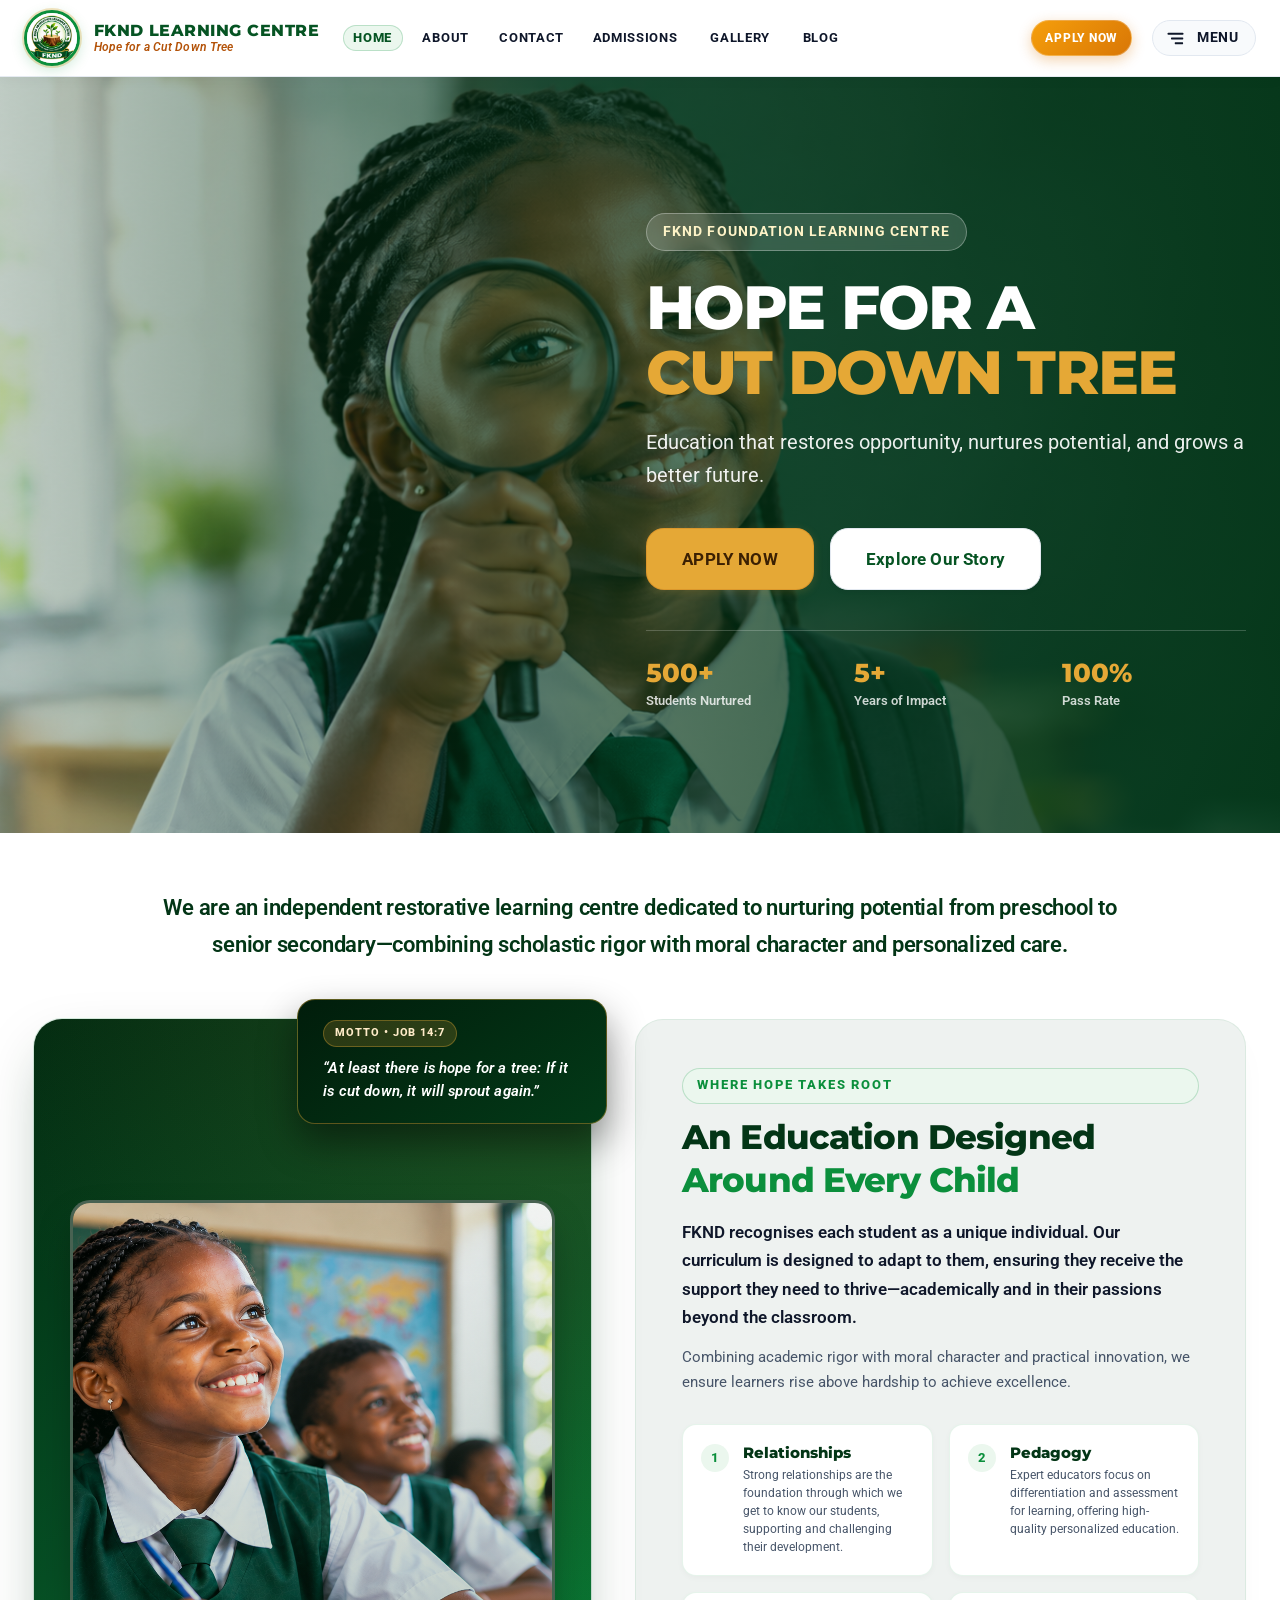
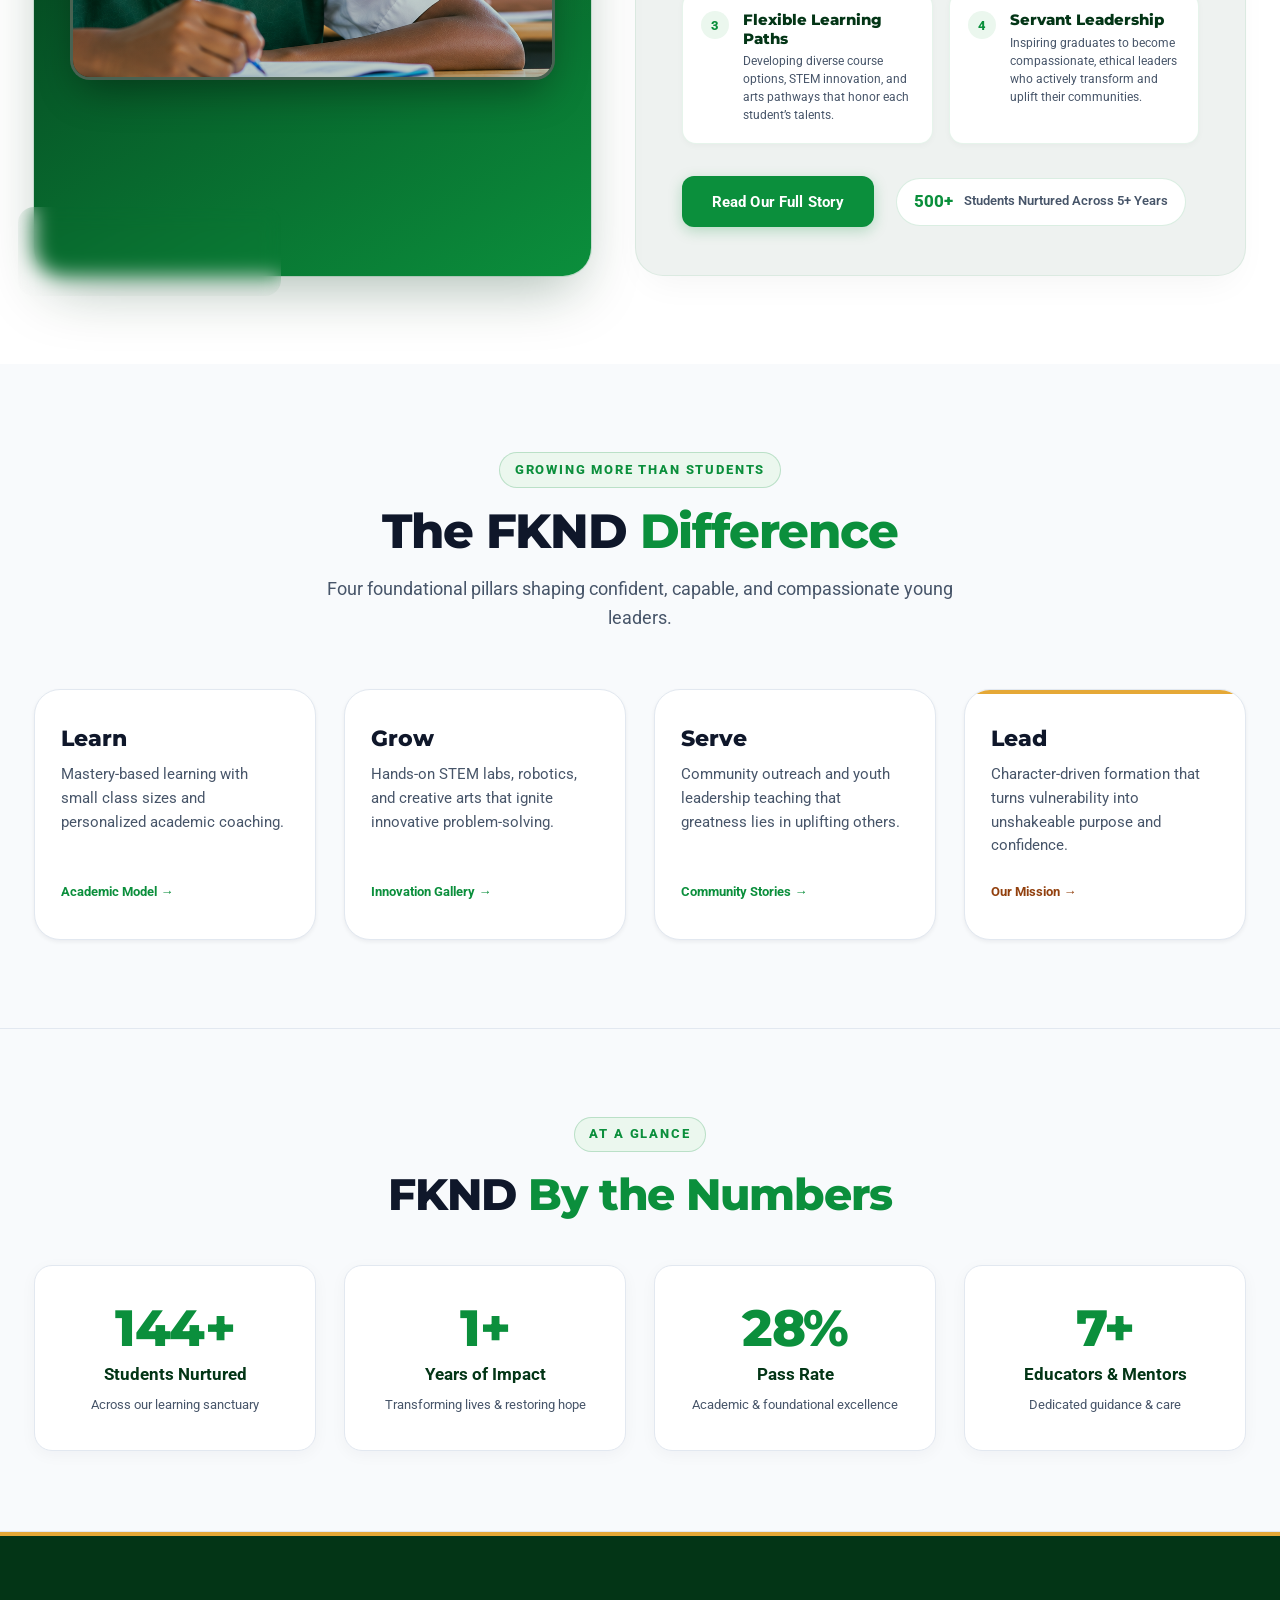
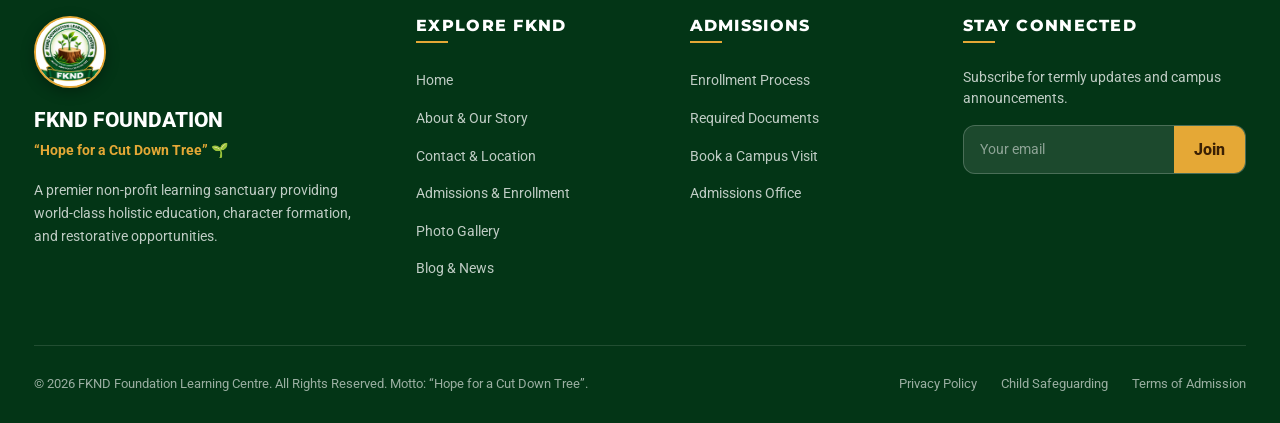
==== commit ec27e10f: "Enhance institutional styling, typography, blog assets, and gallery media" ====
--- a/index.html
+++ b/index.html
@@ -25,10 +25,14 @@
         <a href="contact.html" class="nav-anchor">Contact</a>
       </nav>
 
-      <!-- Center Brand & Crest (Exact Dallas ISD Position, Hanging Medallion) -->
+      <!-- Brand & Crest (Left Aligned) -->
       <a href="index.html" class="nav-center-brand" aria-label="FKND Foundation Learning Centre Homepage">
         <div class="brand-crest-frame">
           <img src="logo.jpeg" alt="FKND Foundation Learning Centre Crest">
+        </div>
+        <div class="nav-brand-text">
+          <span class="nav-brand-title">FKND LEARNING CENTRE</span>
+          <span class="nav-brand-motto">Hope for a Cut Down Tree</span>
         </div>
       </a>
 
@@ -70,7 +74,7 @@
     <!-- Backdrop Scrim Overlay -->
     <div class="site-dropdown-backdrop" id="siteDropdownBackdrop" aria-hidden="true"></div>
 
-    <!-- Floating Dropdown Menu Card (Desktop & Mobile - Complete Navigation Grid) -->
+    <!-- Floating Dropdown Menu Card (Desktop & Mobile - Streamlined Navigation) -->
     <div class="site-dropdown-menu" id="siteDropdownMenu" role="dialog" aria-modal="true" aria-label="Navigation Menu" aria-hidden="true">
       <div class="dropdown-menu-header">
         <div class="dropdown-brand-mini">
@@ -83,20 +87,6 @@
         <button class="dropdown-close-btn" id="dropdownCloseBtn" aria-label="Close menu">✕</button>
       </div>
 
-      <div class="dropdown-status-banner">
-        <span class="status-badge-pill">ENROLLMENT OPEN</span>
-        <span class="status-text">Academic Year 2026/2027</span>
-        <a href="admissions.html" class="status-link">
-          <span>Apply</span>
-          <svg width="12" height="12" viewBox="0 0 24 24" fill="none" stroke="currentColor" stroke-width="2.5" stroke-linecap="round" stroke-linejoin="round"><path d="M5 12h14"/><path d="m12 5 7 7-7 7"/></svg>
-        </a>
-      </div>
-
-      <div class="drawer-nav-eyebrow">
-        <span>EXPLORE THE ACADEMY</span>
-        <span class="eyebrow-line"></span>
-      </div>
-
       <nav class="dropdown-links-grid" aria-label="Site Links">
         <a href="index.html" class="dropdown-link-card active" style="--delay: 1">
           <span class="dropdown-link-icon">
@@ -104,84 +94,56 @@
           </span>
           <div class="dropdown-link-text">
             <span class="dropdown-link-title">Home</span>
-            <span class="dropdown-link-desc">Overview & Welcome</span>
           </div>
           <span class="dropdown-link-arrow">&rarr;</span>
         </a>
 
         <a href="about.html" class="dropdown-link-card" style="--delay: 2">
           <span class="dropdown-link-icon">
-            <svg width="18" height="18" viewBox="0 0 24 24" fill="none" stroke="currentColor" stroke-width="2.2" stroke-linecap="round" stroke-linejoin="round"><circle cx="12" cy="12" r="10"/><line x1="12" y1="16" x2="12" y2="12"/><line x1="12" y1="8" x2="12.01" y2="8"/></svg>
+            <svg width="18" height="18" viewBox="0 0 24 24" fill="none" stroke="currentColor" stroke-width="2.2" stroke-linecap="round" stroke-linejoin="round"><circle cx="12" cy="12" r="10"/><path d="M12 16v-4"/><path d="M12 8h.01"/></svg>
           </span>
           <div class="dropdown-link-text">
-            <span class="dropdown-link-title">About Us</span>
-            <span class="dropdown-link-desc">Our Story & Core Values</span>
+            <span class="dropdown-link-title">About</span>
           </div>
           <span class="dropdown-link-arrow">&rarr;</span>
         </a>
 
-        <a href="academics.html" class="dropdown-link-card" style="--delay: 3">
+        <a href="admissions.html" class="dropdown-link-card" style="--delay: 3">
           <span class="dropdown-link-icon">
-            <svg width="18" height="18" viewBox="0 0 24 24" fill="none" stroke="currentColor" stroke-width="2.2" stroke-linecap="round" stroke-linejoin="round"><path d="M4 19.5v-15A2.5 2.5 0 0 1 6.5 2H20v20H6.5a2.5 2.5 0 0 1-2.5-2.5Z"/><path d="M6 6h10"/><path d="M6 10h10"/></svg>
+            <svg width="18" height="18" viewBox="0 0 24 24" fill="none" stroke="currentColor" stroke-width="2.2" stroke-linecap="round" stroke-linejoin="round"><path d="M22 10v6M2 10l10-5 10 5-10 5z"/><path d="M6 12v5c3 3 9 3 12 0v-5"/></svg>
           </span>
           <div class="dropdown-link-text">
-            <span class="dropdown-link-title">Academics</span>
-            <span class="dropdown-link-desc">Curriculum & STEM Excellence</span>
+            <span class="dropdown-link-title">Admissions</span>
           </div>
           <span class="dropdown-link-arrow">&rarr;</span>
         </a>
 
-        <a href="student-life.html" class="dropdown-link-card" style="--delay: 4">
+        <a href="gallery.html" class="dropdown-link-card" style="--delay: 4">
           <span class="dropdown-link-icon">
-            <svg width="18" height="18" viewBox="0 0 24 24" fill="none" stroke="currentColor" stroke-width="2.2" stroke-linecap="round" stroke-linejoin="round"><path d="M17 21v-2a4 4 0 0 0-4-4H5a4 4 0 0 0-4 4v2"/><circle cx="9" cy="7" r="4"/><path d="M23 21v-2a4 4 0 0 0-3-3.87"/><path d="M16 3.13a4 4 0 0 1 0 7.75"/></svg>
+            <svg width="18" height="18" viewBox="0 0 24 24" fill="none" stroke="currentColor" stroke-width="2.2" stroke-linecap="round" stroke-linejoin="round"><rect width="18" height="18" x="3" y="3" rx="2" ry="2"/><circle cx="9" cy="9" r="2"/><path d="m21 15-3.086-3.086a2 2 0 0 0-2.828 0L6 21"/></svg>
           </span>
           <div class="dropdown-link-text">
-            <span class="dropdown-link-title">Student Life</span>
-            <span class="dropdown-link-desc">Clubs, Athletics & Community</span>
+            <span class="dropdown-link-title">Gallery</span>
           </div>
           <span class="dropdown-link-arrow">&rarr;</span>
         </a>
 
-        <a href="admissions.html" class="dropdown-link-card" style="--delay: 5">
+        <a href="blog.html" class="dropdown-link-card" style="--delay: 5">
           <span class="dropdown-link-icon">
-            <svg width="18" height="18" viewBox="0 0 24 24" fill="none" stroke="currentColor" stroke-width="2.2" stroke-linecap="round" stroke-linejoin="round"><path d="M22 10v6M2 10l10-5 10 5-10 5z"/><path d="M6 12v5c3 3 9 3 12 0v-5"/></svg>
+            <svg width="18" height="18" viewBox="0 0 24 24" fill="none" stroke="currentColor" stroke-width="2.2" stroke-linecap="round" stroke-linejoin="round"><path d="M4 22h16a2 2 0 0 0 2-2V4a2 2 0 0 0-2-2H8a2 2 0 0 0-2 2v16a2 2 0 0 1-2 2Zm0 0a2 2 0 0 1-2-2v-9c0-1.1.9-2 2-2h2"/><path d="M18 14h-8"/><path d="M15 18h-5"/><path d="M10 6h8v4h-8V6Z"/></svg>
           </span>
           <div class="dropdown-link-text">
-            <span class="dropdown-link-title">Admissions & Aid</span>
-            <span class="dropdown-link-desc">5-Step Process & Scholarships</span>
+            <span class="dropdown-link-title">Blog</span>
           </div>
           <span class="dropdown-link-arrow">&rarr;</span>
         </a>
 
-        <a href="gallery.html" class="dropdown-link-card" style="--delay: 6">
-          <span class="dropdown-link-icon">
-            <svg width="18" height="18" viewBox="0 0 24 24" fill="none" stroke="currentColor" stroke-width="2.2" stroke-linecap="round" stroke-linejoin="round"><rect width="18" height="18" x="3" y="3" rx="2" ry="2"/><circle cx="9" cy="9" r="2"/><path d="m21 15-3.086-3.086a2 2 0 0 0-2.828 0L6 21"/></svg>
-          </span>
-          <div class="dropdown-link-text">
-            <span class="dropdown-link-title">Photo Gallery</span>
-            <span class="dropdown-link-desc">STEM, Sports & Campus Visuals</span>
-          </div>
-          <span class="dropdown-link-arrow">&rarr;</span>
-        </a>
-
-        <a href="blog.html" class="dropdown-link-card" style="--delay: 7">
-          <span class="dropdown-link-icon">
-            <svg width="18" height="18" viewBox="0 0 24 24" fill="none" stroke="currentColor" stroke-width="2.2" stroke-linecap="round" stroke-linejoin="round"><path d="M4 22h16a2 2 0 0 0 2-2V4a2 2 0 0 0-2-2H8a2 2 0 0 0-2 2v16a2 2 0 0 1-2 2Zm0 0a2 2 0 0 1-2-2v-9c0-1.1.9-2 2-2h2"/><path d="M18 14h-8"/><path d="M15 18h-5"/><path d="M10 6h8v4h-8V6Z"/></svg>
-          </span>
-          <div class="dropdown-link-text">
-            <span class="dropdown-link-title">Blog & News</span>
-            <span class="dropdown-link-desc">Stories, Events & Insights</span>
-          </div>
-          <span class="dropdown-link-arrow">&rarr;</span>
-        </a>
-
-        <a href="contact.html" class="dropdown-link-card" style="--delay: 8">
+        <a href="contact.html" class="dropdown-link-card" style="--delay: 6">
           <span class="dropdown-link-icon">
             <svg width="18" height="18" viewBox="0 0 24 24" fill="none" stroke="currentColor" stroke-width="2.2" stroke-linecap="round" stroke-linejoin="round"><path d="M20 10c0 6-8 12-8 12s-8-6-8-12a8 8 0 0 1 16 0Z"/><circle cx="12" cy="10" r="3"/></svg>
           </span>
           <div class="dropdown-link-text">
-            <span class="dropdown-link-title">Contact & Visit</span>
-            <span class="dropdown-link-desc">Location, Hours & Inquiries</span>
+            <span class="dropdown-link-title">Contact</span>
           </div>
           <span class="dropdown-link-arrow">&rarr;</span>
         </a>
@@ -192,14 +154,6 @@
           <span>APPLY NOW</span>
           <svg width="14" height="14" viewBox="0 0 24 24" fill="none" stroke="currentColor" stroke-width="2.5" stroke-linecap="round" stroke-linejoin="round"><path d="M5 12h14"/><path d="m12 5 7 7-7 7"/></svg>
         </button>
-        <button class="btn btn-outline-green btn-sm dropdown-cta-btn" data-open-modal="tourModal">
-          <span>Book Campus Visit</span>
-        </button>
-        <div class="drawer-quick-contact">
-          <span>📍 Main Campus</span>
-          <span>&bull;</span>
-          <span>Mon &ndash; Fri: 8:00 AM &ndash; 5:00 PM</span>
-        </div>
       </div>
     </div>
   </header>
@@ -234,9 +188,6 @@
             <a href="about.html" class="btn btn-white btn-lg">
               Explore Our Story
             </a>
-            <button class="btn btn-outline-green btn-lg" data-open-modal="tourModal" style="color: #FFFFFF; border-color: rgba(255,255,255,0.6);">
-              Book a Tour
-            </button>
           </div>
 
           <div class="hero-metric-bar">
@@ -287,15 +238,11 @@
           <div class="story-motto-callout">
             <div class="motto-quote-header">
               <span class="motto-badge">Motto • Job 14:7</span>
-              <svg class="quote-icon" width="22" height="22" viewBox="0 0 24 24" fill="currentColor"><path d="M14.017 21v-7.391c0-5.704 3.731-9.57 8.983-10.609l.995 2.151c-2.432.917-3.995 3.638-3.995 5.849h4v10h-9.983zm-14.017 0v-7.391c0-5.704 3.748-9.57 9-10.609l.996 2.151c-2.433.917-3.996 3.638-3.996 5.849h3.983v10h-9.983z"/></svg>
             </div>
             <p>“At least there is hope for a tree: If it is cut down, it will sprout again.”</p>
           </div>
 
           <div class="story-floating-stat">
-            <div class="stat-icon-wrap">
-              <svg width="22" height="22" viewBox="0 0 24 24" fill="none" stroke="currentColor" stroke-width="2.2" stroke-linecap="round" stroke-linejoin="round"><path d="M17 21v-2a4 4 0 0 0-4-4H5a4 4 0 0 0-4 4v2"/><circle cx="9" cy="7" r="4"/><path d="M23 21v-2a4 4 0 0 0-3-3.87"/><path d="M16 3.13a4 4 0 0 1 0 7.75"/></svg>
-            </div>
             <div class="stat-info-text">
               <span class="stat-tag-pill">Personalized Mentoring</span>
               <strong>Teacher Mentoring Student</strong>
@@ -306,10 +253,7 @@
 
         <!-- Right Column: Text on Ash Background -->
         <div class="story-ash-text-card">
-          <span class="section-label">
-            <span class="label-pulse-dot"></span>
-            Where Hope Takes Root
-          </span>
+          <span class="section-label">Where Hope Takes Root</span>
           <h2 class="section-title">An Education Designed <span class="text-green">Around Every Child</span></h2>
           <p class="lead-story">
             FKND recognises each student as a unique individual. Our curriculum is designed to adapt to them, ensuring they receive the support they need to thrive—academically and in their passions beyond the classroom.
@@ -355,7 +299,6 @@
           <div class="story-action-row">
             <a href="about.html" class="btn btn-primary btn-story-cta">
               <span>Read Our Full Story</span>
-              <svg width="18" height="18" viewBox="0 0 24 24" fill="none" stroke="currentColor" stroke-width="2.3" stroke-linecap="round" stroke-linejoin="round"><line x1="5" y1="12" x2="19" y2="12"/><polyline points="12 5 19 12 12 19"/></svg>
             </a>
             <div class="story-proof-pill">
               <strong class="proof-number">500+</strong>
@@ -382,36 +325,24 @@
 
         <div class="difference-quad-grid">
           <div class="diff-card-item">
-            <div class="diff-icon-circle">
-              <svg width="22" height="22" viewBox="0 0 24 24" fill="none" stroke="currentColor" stroke-width="2.2" stroke-linecap="round" stroke-linejoin="round"><path d="M4 19.5A2.5 2.5 0 0 1 6.5 17H20"/><path d="M6.5 2H20v20H6.5A2.5 2.5 0 0 1 4 19.5v-15A2.5 2.5 0 0 1 6.5 2z"/></svg>
-            </div>
             <h3>Learn</h3>
             <p>Mastery-based learning with small class sizes and personalized academic coaching.</p>
             <a href="about.html" class="diff-card-footer">Academic Model →</a>
           </div>
 
           <div class="diff-card-item">
-            <div class="diff-icon-circle">
-              <svg width="22" height="22" viewBox="0 0 24 24" fill="none" stroke="currentColor" stroke-width="2.2" stroke-linecap="round" stroke-linejoin="round"><path d="M15 14c.2-1 .7-1.7 1.5-2.5 1-.9 1.5-2.2 1.5-3.5A6 6 0 0 0 6 8c0 1 .2 2.2 1.5 3.5.7.7 1.3 1.5 1.5 2.5"/><path d="M9 18h6"/><path d="M10 22h4"/></svg>
-            </div>
             <h3>Grow</h3>
             <p>Hands-on STEM labs, robotics, and creative arts that ignite innovative problem-solving.</p>
             <a href="gallery.html" class="diff-card-footer">Innovation Gallery →</a>
           </div>
 
           <div class="diff-card-item">
-            <div class="diff-icon-circle">
-              <svg width="22" height="22" viewBox="0 0 24 24" fill="none" stroke="currentColor" stroke-width="2.2" stroke-linecap="round" stroke-linejoin="round"><path d="M19 14c1.49-1.46 3-3.21 3-5.5A5.5 5.5 0 0 0 16.5 3c-1.76 0-3 .5-4.5 2-1.5-1.5-2.74-2-4.5-2A5.5 5.5 0 0 0 2 8.5c0 2.3 1.5 4.05 3 5.5l7 7Z"/></svg>
-            </div>
             <h3>Serve</h3>
             <p>Community outreach and youth leadership teaching that greatness lies in uplifting others.</p>
             <a href="blog.html" class="diff-card-footer">Community Stories →</a>
           </div>
 
           <div class="diff-card-item featured-hope">
-            <div class="diff-icon-circle">
-              <svg width="22" height="22" viewBox="0 0 24 24" fill="none" stroke="currentColor" stroke-width="2.2" stroke-linecap="round" stroke-linejoin="round"><polygon points="12 2 15.09 8.26 22 9.27 17 14.14 18.18 21.02 12 17.77 5.82 21.02 7 14.14 2 9.27 8.91 8.26 12 2"/></svg>
-            </div>
             <h3>Lead</h3>
             <p>Character-driven formation that turns vulnerability into unshakeable purpose and confidence.</p>
             <a href="about.html" class="diff-card-footer" style="color: var(--fknd-accent-dark);">Our Mission →</a>
@@ -425,9 +356,9 @@
          ========================================================================== -->
     <section class="glance-banner" id="glanceSection">
       <div class="container">
-        <div class="section-header-block text-center center-block">
-          <span class="section-label accent">At a Glance</span>
-          <h2 class="section-title" style="color: #FFFFFF;">FKND <span style="color: var(--fknd-accent);">By the Numbers</span></h2>
+        <div class="section-header-block text-center center-block" style="margin-bottom: 2.75rem;">
+          <span class="section-label">At a Glance</span>
+          <h2 class="section-title glance-main-title"><span class="glance-title-brand">FKND</span> <span class="text-green">By the Numbers</span></h2>
         </div>
 
         <div class="glance-stats-row">
@@ -458,124 +389,6 @@
       </div>
     </section>
 
-    <!-- ==========================================================================
-         SECTION 5: ADMISSIONS PIPELINE (5-Step Overview -> links to admissions.html)
-         ========================================================================== -->
-    <section class="section-wrapper white-bg">
-      <div class="container">
-        <div class="section-header-block text-center center-block">
-          <span class="section-label accent">Admissions & Enrollment</span>
-          <h2 class="section-title">Start Your <span class="text-green">FKND Journey</span></h2>
-          <p class="section-subtitle center-block">
-            A transparent 5-step admissions pathway designed to understand your child's unique gifts.
-          </p>
-        </div>
-
-        <div class="admissions-pipeline-track">
-          <div class="pipeline-step-node">
-            <div class="pipeline-step-num">01</div>
-            <h3 class="pipeline-step-title">Check Criteria</h3>
-            <p class="pipeline-step-desc">Review age requirements and scholarship aid options.</p>
-          </div>
-
-          <div class="pipeline-step-node">
-            <div class="pipeline-step-num">02</div>
-            <h3 class="pipeline-step-title">Apply Online</h3>
-            <p class="pipeline-step-desc">Complete our quick online registration form.</p>
-          </div>
-
-          <div class="pipeline-step-node">
-            <div class="pipeline-step-num">03</div>
-            <h3 class="pipeline-step-title">Submit Docs</h3>
-            <p class="pipeline-step-desc">Provide birth certificate and academic records.</p>
-          </div>
-
-          <div class="pipeline-step-node">
-            <div class="pipeline-step-num">04</div>
-            <h3 class="pipeline-step-title">Review & Visit</h3>
-            <p class="pipeline-step-desc">Informal family meeting and campus walkthrough.</p>
-          </div>
-
-          <div class="pipeline-step-node">
-            <div class="pipeline-step-num">05</div>
-            <h3 class="pipeline-step-title">Admission</h3>
-            <p class="pipeline-step-desc">Receive welcome letter and start learning at FKND.</p>
-          </div>
-        </div>
-
-        <div class="admissions-action-banner">
-          <div class="admissions-banner-copy">
-            <h3>Admissions Open for the New Academic Term</h3>
-            <p>Need-based scholarships and merit endowments are available.</p>
-          </div>
-          <div class="admissions-banner-btns">
-            <button class="btn btn-apply btn-lg" data-open-modal="applyModal">
-              START APPLICATION
-            </button>
-            <a href="admissions.html" class="btn btn-white btn-lg">
-              Admissions Guide
-            </a>
-            <button class="btn btn-outline-green btn-lg" data-open-modal="tourModal">
-              Book a Tour
-            </button>
-          </div>
-        </div>
-      </div>
-    </section>
-
-    <!-- ==========================================================================
-         SECTION 6: OUR VALUES (Bishop Dunne model)
-         ========================================================================== -->
-    <section class="section-wrapper surface-bg">
-      <div class="container">
-        <div class="section-header-block text-center center-block">
-          <span class="section-label">Growing Character. Building Purpose.</span>
-          <h2 class="section-title">What We <span class="text-green">Believe</span></h2>
-        </div>
-
-        <div class="values-five-grid">
-          <div class="value-pledge-card">
-            <div class="value-pledge-icon">
-              <svg width="26" height="26" viewBox="0 0 24 24" fill="none" stroke="currentColor" stroke-width="2.2" stroke-linecap="round" stroke-linejoin="round"><path d="M7 20h10"/><path d="M10 20c0-5 3-7 5-10-3 1-5 4-5 10"/><path d="M14 20c0-6-3-9-6-13 4 1 6 5 6 13"/></svg>
-            </div>
-            <h3>HOPE</h3>
-            <p>Every learner deserves an opportunity to grow and fulfill their potential.</p>
-          </div>
-
-          <div class="value-pledge-card">
-            <div class="value-pledge-icon">
-              <svg width="26" height="26" viewBox="0 0 24 24" fill="none" stroke="currentColor" stroke-width="2.2" stroke-linecap="round" stroke-linejoin="round"><path d="M4 19.5A2.5 2.5 0 0 1 6.5 17H20"/><path d="M6.5 2H20v20H6.5A2.5 2.5 0 0 1 4 19.5v-15A2.5 2.5 0 0 1 6.5 2z"/></svg>
-            </div>
-            <h3>KNOWLEDGE</h3>
-            <p>Education creates possibilities and expands generational horizons.</p>
-          </div>
-
-          <div class="value-pledge-card">
-            <div class="value-pledge-icon">
-              <svg width="26" height="26" viewBox="0 0 24 24" fill="none" stroke="currentColor" stroke-width="2.2" stroke-linecap="round" stroke-linejoin="round"><path d="m11 17 2 2a1 1 0 0 0 1.4 0l4.6-4.6a2 2 0 0 0 0-2.8l-5-5a2 2 0 0 0-2.8 0L9 8.8"/><path d="M18 10l-1.5-1.5a2 2 0 0 0-2.8 0L9 13.2"/><path d="m6 14 1.5 1.5a2 2 0 0 0 2.8 0L15 10.8"/><path d="M3 21h18"/></svg>
-            </div>
-            <h3>SERVICE</h3>
-            <p>We grow by helping others grow. True leadership is servant leadership.</p>
-          </div>
-
-          <div class="value-pledge-card">
-            <div class="value-pledge-icon">
-              <svg width="26" height="26" viewBox="0 0 24 24" fill="none" stroke="currentColor" stroke-width="2.2" stroke-linecap="round" stroke-linejoin="round"><path d="M12 22s8-4 8-10V5l-8-3-8 3v7c0 6 8 10 8 10z"/></svg>
-            </div>
-            <h3>CHARACTER</h3>
-            <p>We build responsible, confident, and truthful young men and women.</p>
-          </div>
-
-          <div class="value-pledge-card">
-            <div class="value-pledge-icon">
-              <svg width="26" height="26" viewBox="0 0 24 24" fill="none" stroke="currentColor" stroke-width="2.2" stroke-linecap="round" stroke-linejoin="round"><circle cx="12" cy="12" r="10"/><line x1="2" y1="12" x2="22" y2="12"/><path d="M12 2a15.3 15.3 0 0 1 4 10 15.3 15.3 0 0 1-4 10 15.3 15.3 0 0 1-4-10 15.3 15.3 0 0 1 4-10z"/></svg>
-            </div>
-            <h3>IMPACT</h3>
-            <p>Learning must create meaningful transformation beyond the classroom.</p>
-          </div>
-        </div>
-      </div>
-    </section>
   </main>
 
   <!-- ==========================================================================
@@ -601,7 +414,7 @@
             <li><a href="index.html" class="footer-link-item">Home</a></li>
             <li><a href="about.html" class="footer-link-item">About & Our Story</a></li>
             <li><a href="contact.html" class="footer-link-item">Contact & Location</a></li>
-            <li><a href="admissions.html" class="footer-link-item">Admissions & Aid</a></li>
+            <li><a href="admissions.html" class="footer-link-item">Admissions & Enrollment</a></li>
             <li><a href="gallery.html" class="footer-link-item">Photo Gallery</a></li>
             <li><a href="blog.html" class="footer-link-item">Blog & News</a></li>
           </ul>
@@ -610,8 +423,8 @@
         <div>
           <h4 class="footer-column-title">Admissions</h4>
           <ul class="footer-links-vertical">
-            <li><a href="admissions.html" class="footer-link-item">5-Step Application</a></li>
-            <li><a href="admissions.html#scholarships" class="footer-link-item">Foundation Scholarships</a></li>
+            <li><a href="admissions.html" class="footer-link-item">Enrollment Process</a></li>
+            <li><a href="admissions.html#requirements" class="footer-link-item">Required Documents</a></li>
             <li><a href="#" class="footer-link-item" data-open-modal="tourModal">Book a Campus Visit</a></li>
             <li><a href="contact.html" class="footer-link-item">Admissions Office</a></li>
           </ul>
@@ -620,7 +433,7 @@
         <div>
           <h4 class="footer-column-title">Stay Connected</h4>
           <div class="footer-newsletter-wrap">
-            <p>Subscribe for termly updates and scholarship announcements.</p>
+            <p>Subscribe for termly updates and campus announcements.</p>
             <form class="footer-email-box" onsubmit="event.preventDefault(); alert('Subscribed!'); this.reset();">
               <input type="email" placeholder="Your email" required>
               <button type="submit">Join</button>
@@ -677,7 +490,7 @@
           </div>
           <div class="wizard-step-pane" style="display: none;">
             <div class="form-group"><label>Previous School Attended</label><input type="text" class="form-input"></div>
-            <div class="form-group"><label>Scholarship Aid Request?</label><select class="form-select"><option>Standard Enrollment</option><option>Foundation Aid Required</option></select></div>
+            <div class="form-group"><label>Preferred Entry Term</label><select class="form-select"><option>Term 1 (September)</option><option>Term 2 (January)</option><option>Term 3 (April / May)</option></select></div>
           </div>
           <div class="wizard-step-pane" style="display: none;">
             <div style="display: flex; flex-direction: column; gap: 0.5rem; margin-bottom: 1rem;">
@@ -704,7 +517,7 @@
   <div class="modal-overlay" id="tourModal" role="dialog" aria-modal="true">
     <div class="modal-card-box">
       <div class="modal-top-bar">
-        <h3>📅 Book a Campus Visit</h3>
+        <h3>Book a Campus Visit</h3>
         <button class="modal-close-trigger">✕</button>
       </div>
       <div class="modal-scroll-body">
--- a/css/style.css
+++ b/css/style.css
@@ -9,7 +9,7 @@
    Motto: "Hope for a Cut Down Tree" 🌱
    ========================================================================== */
 
-@import url('https://fonts.googleapis.com/css2?family=Plus+Jakarta+Sans:ital,wght@0,300;0,400;0,500;0,600;0,700;0,800;1,400;1,600&family=Outfit:wght@500;600;700;800&display=swap');
+@import url('https://fonts.googleapis.com/css2?family=Montserrat:ital,wght@0,500;0,600;0,700;0,800;1,600&family=Open+Sans:ital,wght@0,400;0,500;0,600;0,700;1,400&family=Roboto:ital,wght@0,400;0,500;0,700;0,900;1,400;1,700&display=swap');
 
 :root {
   /* Brand Core Colors */
@@ -50,9 +50,9 @@
   --text-white: #FFFFFF;
   --text-accent-contrast: #3B2003;
 
-  /* Typography Families */
-  --font-sans: 'Plus Jakarta Sans', -apple-system, BlinkMacSystemFont, 'Segoe UI', Roboto, sans-serif;
-  --font-heading: 'Outfit', 'Plus Jakarta Sans', sans-serif;
+  /* Typography Families - Academic standard aligned with USTED / AAMUSTED */
+  --font-sans: 'Roboto', 'Open Sans', -apple-system, BlinkMacSystemFont, 'Segoe UI', sans-serif;
+  --font-heading: 'Montserrat', 'Roboto', sans-serif;
 
   /* Elevations */
   --shadow-xs: 0 1px 2px 0 rgba(15, 23, 42, 0.04);
@@ -368,146 +368,172 @@
 }
 
 /* ==========================================================================
-   DALLAS ISD INSPIRED CENTERED NAVBAR & SPLIT NAVIGATION
-   - Left Wing: Home | About | Academics
-   - Center: Prominent FKND Crest (Hanging gracefully off the navbar baseline)
-   - Right Wing: Admissions | Student Life | Contact | APPLY NOW
-   - Generous, expansive spacing between logo and link wings
+   ENHANCED CENTERED NAVBAR & NAVIGATION SYSTEM
+   - Left Wing: Home | About | Contact
+   - Center: FKND Crest Medallion with Gold-Accented Ring & Elevation
+   - Right Wing: Admissions | Gallery | Blog | Shimmering APPLY NOW | Interactive Menu
    ========================================================================== */
 .site-header {
   position: sticky;
   top: 0;
   z-index: 1000;
-  background-color: var(--fknd-white);
-  border-bottom: 1px solid var(--fknd-border);
-  transition: all var(--transition-base);
-  box-shadow: 0 2px 12px rgba(0, 0, 0, 0.04);
+  background-color: rgba(255, 255, 255, 0.95);
+  backdrop-filter: blur(16px);
+  -webkit-backdrop-filter: blur(16px);
+  border-bottom: 1px solid rgba(226, 232, 240, 0.85);
+  transition: background-color 0.2s ease, box-shadow 0.2s ease, border-color 0.2s ease;
+  box-shadow: 0 2px 14px rgba(15, 23, 42, 0.04);
   overflow: visible;
 }
 
 .site-header.scrolled {
-  box-shadow: var(--shadow-md);
+  background-color: rgba(255, 255, 255, 0.98);
+  box-shadow: 0 8px 24px -4px rgba(15, 23, 42, 0.08), 0 2px 6px -1px rgba(11, 143, 60, 0.06);
+  border-bottom-color: rgba(11, 143, 60, 0.2);
 }
 
 .header-container-spacious,
 .header-container {
   display: flex;
   align-items: center;
-  justify-content: space-between;
-  min-height: 86px;
+  justify-content: flex-start;
+  height: 76px;
   max-width: 1520px;
   margin: 0 auto;
-  padding: 0 3rem;
+  padding: 0 2.5rem;
   position: relative;
-  transition: min-height var(--transition-base);
-}
-
-.site-header.scrolled .header-container-spacious,
-.site-header.scrolled .header-container {
-  min-height: 72px;
-}
-
-/* Nav Wings (Left & Right) - Symmetrically spaced with generous separation from the logo */
+}
+
+/* Nav Wings (Left & Right) - Seamless, unified link row with equal spacing */
 .nav-wing {
   display: flex;
   align-items: center;
-  gap: 3rem; /* Generous breathing room between individual links */
-  flex: 1;
+  gap: 0.5rem;
 }
 
 .nav-wing-left {
-  justify-content: flex-end;
-  padding-right: 7rem; /* Large spacious gap between Academics and the centered Logo */
+  order: 1;
+  justify-content: flex-start;
+  padding: 0;
+  margin: 0;
+  flex: none;
 }
 
 .nav-wing-right {
+  order: 2;
   justify-content: flex-start;
-  padding-left: 7rem; /* Large spacious gap between the centered Logo and Admissions */
-  gap: 2.5rem;
+  padding: 0;
+  margin: 0 0 0 0.5rem; /* Matches the exact 0.5rem gap between all links */
+  gap: 0.5rem;
+  flex: 1; /* Fills remaining space so Action buttons sit on far right */
 }
 
 .nav-anchor {
-  font-size: 0.9375rem;
+  font-size: 0.88rem;
   font-weight: 700;
   color: var(--text-main);
   text-transform: uppercase;
-  letter-spacing: 0.09em;
-  padding: 0.4rem 0;
+  letter-spacing: 0.05em;
+  padding: 0.45rem 0.8rem;
+  border-radius: var(--radius-full);
   position: relative;
-  transition: color var(--transition-fast);
+  transition: all 0.2s cubic-bezier(0.16, 1, 0.3, 1);
   white-space: nowrap;
   line-height: 1;
-}
-
-.nav-anchor::after {
-  content: '';
-  position: absolute;
-  bottom: -6px;
-  left: 0;
-  width: 0%;
-  height: 3px;
-  background-color: var(--fknd-green);
-  border-radius: 2px;
-  transition: width var(--transition-base);
-}
-
-.nav-anchor:hover, .nav-anchor.active {
+  display: inline-flex;
+  align-items: center;
+}
+
+.nav-anchor:hover {
   color: var(--fknd-green);
-}
-
-.nav-anchor:hover::after, .nav-anchor.active::after {
-  width: 100%;
-}
-
-/* Center Brand / Medallion Logo (Dallas ISD Style - Slightly off the straight line) */
+  background: var(--fknd-green-tint);
+  transform: translateY(-1px);
+}
+
+.nav-anchor.active {
+  color: var(--fknd-green-dark);
+  background: var(--fknd-green-light);
+  font-weight: 800;
+  box-shadow: inset 0 0 0 1px var(--fknd-green-border);
+}
+
+/* Brand Lockup at Starting End */
 .nav-center-brand {
-  position: absolute;
-  left: 50%;
-  top: 50%;
-  transform: translate(-50%, -28%); /* Drops down past the header border */
-  display: flex;
-  flex-direction: column;
-  align-items: center;
-  justify-content: center;
+  order: -1;
+  position: relative;
+  display: flex;
+  align-items: center;
+  gap: 0.85rem;
   text-decoration: none;
   z-index: 100;
-  transition: transform var(--transition-base);
+  flex-shrink: 0;
+  margin-right: 2rem;
+  transform: none !important;
+  width: auto;
+  outline: none;
+}
+
+.nav-brand-text {
+  display: flex;
+  flex-direction: column;
+  line-height: 1.2;
+}
+
+.nav-brand-title {
+  font-family: var(--font-heading);
+  font-size: 0.98rem;
+  font-weight: 800;
+  color: var(--fknd-green-dark);
+  letter-spacing: 0.03em;
+  white-space: nowrap;
+  transition: color var(--transition-fast);
+}
+
+.nav-brand-motto {
+  font-size: 0.72rem;
+  font-weight: 600;
+  color: #B45309; /* Warm scholastic gold */
+  font-style: italic;
+  letter-spacing: 0.01em;
+  white-space: nowrap;
+}
+
+.nav-center-brand:hover .nav-brand-title {
+  color: var(--fknd-green);
+}
+
+.nav-center-brand:focus-visible .brand-crest-frame {
+  box-shadow: 0 0 0 3px var(--fknd-accent), 0 8px 20px rgba(11, 143, 60, 0.3);
 }
 
 .brand-crest-frame {
-  width: 104px;
-  height: 104px;
+  width: 56px;
+  height: 56px;
   border-radius: 50%;
   overflow: hidden;
   background: #FFFFFF;
-  border: 4px solid var(--fknd-green);
-  box-shadow: 0 12px 30px rgba(11, 143, 60, 0.28), 0 4px 12px rgba(0, 0, 0, 0.1);
+  border: 3px solid var(--fknd-green);
+  box-shadow: 0 4px 14px rgba(11, 143, 60, 0.2), 0 0 0 2px rgba(229, 168, 54, 0.3);
   display: flex;
   align-items: center;
   justify-content: center;
-  transition: all var(--transition-base);
+  transition: transform 0.25s cubic-bezier(0.16, 1, 0.3, 1), box-shadow 0.25s cubic-bezier(0.16, 1, 0.3, 1), width 0.25s ease, height 0.25s ease;
   flex-shrink: 0;
 }
 
 .nav-center-brand:hover .brand-crest-frame {
   transform: scale(1.06);
-  border-color: var(--fknd-accent);
-  box-shadow: 0 16px 36px rgba(245, 158, 11, 0.4);
-}
-
-.site-header.scrolled .nav-center-brand {
-  transform: translate(-50%, -32%);
-}
-
-.site-header.scrolled .brand-crest-frame {
-  width: 76px;
-  height: 76px;
+  border-color: var(--fknd-green);
+  box-shadow: 0 8px 22px rgba(11, 143, 60, 0.28), 0 0 0 3.5px var(--fknd-accent);
 }
 
 .brand-crest-frame img {
   width: 100%;
   height: 100%;
   object-fit: cover;
+  user-select: none;
+  -webkit-user-drag: none;
+  pointer-events: none;
 }
 
 /* Nav Search Icon Button */
@@ -532,10 +558,45 @@
   transform: scale(1.05);
 }
 
-/* Nav Action Button */
+/* Nav Action Button - High Converting Shimmer Button */
 .nav-apply-btn {
-  margin-left: 0.25rem;
-  box-shadow: 0 3px 12px var(--fknd-accent-glow);
+  background: linear-gradient(135deg, #F59E0B 0%, #D97706 100%);
+  color: #FFFFFF !important;
+  font-weight: 800;
+  font-size: 0.8125rem;
+  letter-spacing: 0.06em;
+  padding: 0.58rem 1.25rem;
+  border-radius: var(--radius-full);
+  box-shadow: 0 4px 14px rgba(217, 119, 6, 0.32);
+  border: 1px solid rgba(255, 255, 255, 0.25);
+  margin-left: auto; /* Pushes Apply button and Menu to far right */
+  position: relative;
+  overflow: hidden;
+  transition: all 0.25s cubic-bezier(0.16, 1, 0.3, 1);
+  display: inline-flex;
+  align-items: center;
+  justify-content: center;
+}
+
+.nav-apply-btn::before {
+  content: '';
+  position: absolute;
+  top: 0;
+  left: -100%;
+  width: 100%;
+  height: 100%;
+  background: linear-gradient(90deg, transparent, rgba(255, 255, 255, 0.35), transparent);
+  transition: 0.6s ease;
+}
+
+.nav-apply-btn:hover {
+  transform: translateY(-2px);
+  box-shadow: 0 6px 20px rgba(217, 119, 6, 0.45);
+  background: linear-gradient(135deg, #FBBF24 0%, #D97706 100%);
+}
+
+.nav-apply-btn:hover::before {
+  left: 100%;
 }
 
 /* Page Hero Banner for Subpages */
@@ -545,17 +606,75 @@
   padding: 5rem 0 4rem;
   position: relative;
   text-align: center;
+  background-size: cover;
+  background-position: center;
+}
+
+.page-hero-banner.page-hero-about,
+.page-hero-banner.page-hero-contact,
+.page-hero-banner.page-hero-admissions,
+.page-hero-banner.page-hero-gallery,
+.page-hero-banner.page-hero-blog {
+  min-height: 440px;
+  display: flex;
+  align-items: center;
+  justify-content: center;
+  background-position: center 30%;
+  background-size: cover;
+  padding: 6.5rem 0 5.5rem;
+}
+
+.page-hero-banner.page-hero-about {
+  background: linear-gradient(180deg, rgba(3, 53, 22, 0.45) 0%, rgba(3, 35, 15, 0.80) 100%), url('../about.png') center 30%/cover no-repeat;
+}
+
+.page-hero-banner.page-hero-contact {
+  background: linear-gradient(180deg, rgba(3, 53, 22, 0.42) 0%, rgba(3, 35, 15, 0.78) 100%), url('../contact.png') center center/cover no-repeat;
+}
+
+.page-hero-banner.page-hero-admissions {
+  background: linear-gradient(180deg, rgba(3, 53, 22, 0.45) 0%, rgba(3, 35, 15, 0.82) 100%), url('../one.jpg') center center/cover no-repeat;
+}
+
+.page-hero-banner.page-hero-gallery {
+  background: linear-gradient(180deg, rgba(3, 53, 22, 0.45) 0%, rgba(3, 35, 15, 0.80) 100%), url('../check.png') center center/cover no-repeat;
+}
+
+.page-hero-banner.page-hero-blog {
+  background: linear-gradient(180deg, rgba(3, 53, 22, 0.45) 0%, rgba(3, 35, 15, 0.82) 100%), url('../blog.jpg') center center/cover no-repeat;
+}
+
+.page-hero-tag {
+  display: inline-flex;
+  align-items: center;
+  gap: 0.5rem;
+  background: rgba(255, 255, 255, 0.12);
+  border: 1px solid rgba(229, 168, 54, 0.4);
+  color: var(--fknd-accent);
+  padding: 0.35rem 0.9rem;
+  border-radius: var(--radius-full);
+  font-size: 0.75rem;
+  font-weight: 800;
+  letter-spacing: 0.12em;
+  text-transform: uppercase;
+  margin-bottom: 0.9rem;
+  backdrop-filter: blur(8px);
 }
 
 .page-hero-banner .section-title {
   color: #FFFFFF;
-  font-size: clamp(2.4rem, 4vw, 3.4rem);
+  font-size: clamp(2.4rem, 4.2vw, 3.5rem);
+  font-weight: 800;
   margin-bottom: 1rem;
+  text-shadow: 0 2px 10px rgba(0, 0, 0, 0.25);
 }
 
 .page-hero-banner .section-subtitle {
-  color: rgba(255, 255, 255, 0.85);
+  color: rgba(255, 255, 255, 0.9);
   margin: 0 auto;
+  font-size: clamp(1.05rem, 1.3vw, 1.2rem);
+  max-width: 680px;
+  text-shadow: 0 1px 4px rgba(0, 0, 0, 0.3);
 }
 
 .breadcrumb-nav {
@@ -565,16 +684,97 @@
   gap: 0.5rem;
   font-size: 0.85rem;
   font-weight: 600;
-  color: rgba(255, 255, 255, 0.7);
+  color: rgba(255, 255, 255, 0.75);
   margin-bottom: 1rem;
 }
 
 .breadcrumb-nav a {
   color: var(--fknd-accent);
+  transition: color 0.2s ease;
+}
+
+.breadcrumb-nav a:hover {
+  color: #FFFFFF;
+  text-decoration: underline;
 }
 
 .breadcrumb-nav span {
   color: rgba(255, 255, 255, 0.5);
+}
+
+/* About Page Specific Enhancements */
+.about-mv-grid {
+  display: grid;
+  grid-template-columns: 1fr 1fr;
+  gap: 2rem;
+}
+
+.about-mv-card {
+  background: var(--fknd-white);
+  border-radius: var(--radius-xl);
+  padding: 3rem 2.5rem;
+  border: 1px solid var(--fknd-border);
+  box-shadow: var(--shadow-md);
+  position: relative;
+  overflow: hidden;
+  transition: all 0.3s cubic-bezier(0.16, 1, 0.3, 1);
+}
+
+.about-mv-card::before {
+  content: '';
+  position: absolute;
+  top: 0;
+  left: 0;
+  right: 0;
+  height: 5px;
+  background: linear-gradient(90deg, var(--fknd-green), var(--fknd-accent));
+}
+
+.about-mv-card:hover {
+  transform: translateY(-5px);
+  box-shadow: var(--shadow-xl);
+  border-color: var(--fknd-green-border);
+}
+
+.about-mv-icon-wrap {
+  width: 54px;
+  height: 54px;
+  border-radius: 14px;
+  background: var(--fknd-green-light);
+  color: var(--fknd-green-dark);
+  display: inline-flex;
+  align-items: center;
+  justify-content: center;
+  margin-bottom: 1.25rem;
+  border: 1px solid var(--fknd-green-border);
+}
+
+.about-mv-card.vision .about-mv-icon-wrap {
+  background: var(--fknd-accent-light);
+  color: var(--fknd-accent-dark);
+  border-color: var(--fknd-accent-border);
+}
+
+.about-mv-card h3 {
+  font-size: 1.55rem;
+  font-weight: 800;
+  color: var(--fknd-green-dark);
+  margin-bottom: 1rem;
+}
+
+.about-mv-card p {
+  font-size: 1.05rem;
+  line-height: 1.75;
+  color: var(--text-muted);
+}
+
+@media (max-width: 860px) {
+  .about-mv-grid {
+    grid-template-columns: 1fr;
+  }
+  .about-mv-card {
+    padding: 2.25rem 1.75rem;
+  }
 }
 
 /* ==========================================================================
@@ -1020,8 +1220,8 @@
   display: flex !important;
   flex-direction: column !important;
   grid-template-columns: none !important;
-  gap: 0.55rem;
-  padding: 1.15rem 1.4rem;
+  gap: 0.75rem;
+  padding: 1.5rem 1.4rem;
   margin-bottom: 0;
   background: #FFFFFF;
   overflow-y: auto;
@@ -1045,22 +1245,23 @@
   background: rgba(11, 143, 60, 0.45);
 }
 
-/* Vertical Link Card Row */
+/* Premium Vertical Link Card Row */
 .dropdown-link-card {
-  padding: 0.82rem 1rem;
-  border-radius: 14px;
+  padding: 1.05rem 1.25rem;
+  border-radius: 16px;
   color: var(--text-main);
-  transition: transform 0.22s cubic-bezier(0.16, 1, 0.3, 1), background 0.2s ease, border-color 0.2s ease, box-shadow 0.22s ease;
-  display: flex;
-  align-items: center;
-  gap: 0.85rem;
+  transition: transform 0.24s cubic-bezier(0.16, 1, 0.3, 1), background 0.2s ease, border-color 0.2s ease, box-shadow 0.24s ease;
+  display: flex;
+  align-items: center;
+  gap: 1rem;
   text-decoration: none;
-  background: var(--fknd-surface);
-  border: 1px solid var(--fknd-border);
+  background: #FAFCF9;
+  border: 1px solid rgba(226, 232, 240, 0.9);
   position: relative;
   overflow: hidden;
   flex-shrink: 0;
   width: 100%;
+  box-shadow: 0 1px 3px rgba(15, 23, 42, 0.03);
 }
 
 .dropdown-link-card::before {
@@ -1069,20 +1270,20 @@
   top: 0;
   bottom: 0;
   left: 0;
-  width: 3.5px;
+  width: 4px;
   background: linear-gradient(180deg, var(--fknd-green), var(--fknd-accent));
   opacity: 0;
   transform: scaleY(0);
-  transition: transform 0.22s cubic-bezier(0.16, 1, 0.3, 1), opacity 0.2s ease;
+  transition: transform 0.24s cubic-bezier(0.16, 1, 0.3, 1), opacity 0.2s ease;
   transform-origin: center;
-  border-radius: 0 2px 2px 0;
+  border-radius: 0 3px 3px 0;
 }
 
 .dropdown-link-card:hover {
   background: #FFFFFF;
-  border-color: rgba(11, 143, 60, 0.32);
-  transform: translateX(4px);
-  box-shadow: 0 8px 24px -4px rgba(3, 53, 22, 0.12), 0 2px 6px rgba(0, 0, 0, 0.04);
+  border-color: rgba(11, 143, 60, 0.4);
+  transform: translateX(5px);
+  box-shadow: 0 10px 24px -4px rgba(11, 143, 60, 0.14), 0 2px 6px rgba(0, 0, 0, 0.04);
 }
 
 .dropdown-link-card:hover::before,
@@ -1098,26 +1299,26 @@
 
 /* Link Icon Badge */
 .dropdown-link-icon {
-  width: 42px;
-  height: 42px;
+  width: 44px;
+  height: 44px;
   display: flex;
   align-items: center;
   justify-content: center;
-  background: #FFFFFF;
+  background: var(--fknd-green-light);
   border-radius: 12px;
   color: var(--fknd-green);
   flex-shrink: 0;
   transition: transform 0.24s cubic-bezier(0.16, 1, 0.3, 1), background 0.22s ease, color 0.22s ease, box-shadow 0.22s ease;
-  box-shadow: 0 2px 6px rgba(3, 53, 22, 0.08);
-  border: 1px solid var(--fknd-border);
+  box-shadow: 0 2px 6px rgba(11, 143, 60, 0.08);
+  border: 1px solid var(--fknd-green-border);
 }
 
 .dropdown-link-card:hover .dropdown-link-icon {
-  background: linear-gradient(135deg, var(--fknd-green), #064E24);
+  background: linear-gradient(135deg, var(--fknd-green), var(--fknd-green-dark));
   color: #FFFFFF;
   border-color: var(--fknd-green);
-  box-shadow: 0 6px 14px rgba(11, 143, 60, 0.32);
-  transform: scale(1.08) rotate(3deg);
+  box-shadow: 0 6px 16px rgba(11, 143, 60, 0.3);
+  transform: scale(1.08);
 }
 
 .dropdown-link-card.active .dropdown-link-icon {
@@ -1130,89 +1331,117 @@
 .dropdown-link-text {
   display: flex;
   flex-direction: column;
-  gap: 0.15rem;
   flex-grow: 1;
   min-width: 0;
 }
 
 .dropdown-link-title {
-  font-size: 0.92rem;
-  font-weight: 700;
-  color: var(--fknd-green-deep);
+  font-family: var(--font-heading);
+  font-size: 1.05rem;
+  font-weight: 800;
+  color: var(--text-main);
   line-height: 1.25;
+  letter-spacing: 0.015em;
   white-space: nowrap;
   overflow: hidden;
   text-overflow: ellipsis;
-  transition: color 0.18s ease;
-}
-
-.dropdown-link-card:hover .dropdown-link-title,
+  transition: color 0.2s ease;
+}
+
+.dropdown-link-card:hover .dropdown-link-title {
+  color: var(--fknd-green-dark);
+}
+
 .dropdown-link-card.active .dropdown-link-title {
-  color: var(--fknd-green);
-}
-
-.dropdown-link-desc {
-  font-size: 0.74rem;
-  font-weight: 400;
-  color: var(--text-muted);
-  line-height: 1.3;
-  white-space: nowrap;
-  overflow: hidden;
-  text-overflow: ellipsis;
-}
-
-/* Link Arrow Indicator */
+  color: var(--fknd-green-dark);
+  font-weight: 800;
+}
+
+/* Circular Action Arrow Badge */
 .dropdown-link-arrow {
-  color: var(--fknd-green);
-  font-size: 1.15rem;
+  width: 32px;
+  height: 32px;
+  border-radius: 50%;
+  background: #FFFFFF;
+  border: 1px solid var(--fknd-border);
+  color: var(--text-light);
+  display: flex;
+  align-items: center;
+  justify-content: center;
+  font-size: 0.95rem;
   font-weight: 700;
-  opacity: 0.4;
-  transform: translateX(0);
-  transition: opacity 0.2s ease, transform 0.22s cubic-bezier(0.16, 1, 0.3, 1), color 0.2s ease;
   margin-left: auto;
+  flex-shrink: 0;
+  transition: all 0.25s cubic-bezier(0.16, 1, 0.3, 1);
+  box-shadow: 0 1px 3px rgba(0, 0, 0, 0.04);
   line-height: 1;
-  flex-shrink: 0;
 }
 
 .dropdown-link-card:hover .dropdown-link-arrow {
-  opacity: 1;
-  transform: translateX(4px);
-  color: var(--fknd-green-deep);
+  background: var(--fknd-green);
+  color: #FFFFFF;
+  border-color: var(--fknd-green);
+  transform: translateX(3px) scale(1.05);
+  box-shadow: 0 4px 12px rgba(11, 143, 60, 0.3);
 }
 
 .dropdown-link-card.active .dropdown-link-arrow {
-  opacity: 0.8;
-  transform: translateX(2px);
+  background: var(--fknd-green-dark);
+  color: #FFFFFF;
+  border-color: var(--fknd-green-dark);
 }
 
 /* Pinned Bottom Drawer Action Bar */
 .dropdown-cta-bar {
   display: flex;
   flex-direction: column;
-  gap: 0.65rem;
-  padding: 1.15rem 1.4rem calc(1.15rem + env(safe-area-inset-bottom, 0px));
-  border-top: 1px solid var(--fknd-border);
-  background: var(--fknd-surface);
+  padding: 1.35rem 1.4rem calc(1.35rem + env(safe-area-inset-bottom, 0px));
+  border-top: 1px solid rgba(226, 232, 240, 0.9);
+  background: #FFFFFF;
   flex-shrink: 0;
-  box-shadow: 0 -4px 18px rgba(0, 0, 0, 0.04);
+  box-shadow: 0 -6px 20px rgba(0, 0, 0, 0.04);
 }
 
 .dropdown-cta-btn {
   width: 100% !important;
-  padding: 0.82rem 1rem !important;
-  font-size: 0.88rem !important;
-  font-weight: 700;
+  padding: 0.95rem 1.5rem !important;
+  font-size: 0.92rem !important;
+  font-weight: 800;
+  letter-spacing: 0.06em;
   display: inline-flex !important;
   align-items: center;
   justify-content: center;
-  gap: 0.5rem;
+  gap: 0.6rem;
   text-align: center;
   border-radius: var(--radius-full);
-  transition: all 0.2s ease;
+  background: linear-gradient(135deg, #F59E0B 0%, #D97706 100%);
+  color: #FFFFFF !important;
+  border: 1px solid rgba(255, 255, 255, 0.3);
+  box-shadow: 0 4px 16px rgba(217, 119, 6, 0.35);
+  transition: all 0.25s cubic-bezier(0.16, 1, 0.3, 1);
+  position: relative;
+  overflow: hidden;
+}
+
+.dropdown-cta-btn::before {
+  content: '';
+  position: absolute;
+  top: 0;
+  left: -100%;
+  width: 100%;
+  height: 100%;
+  background: linear-gradient(90deg, transparent, rgba(255, 255, 255, 0.35), transparent);
+  transition: 0.6s ease;
 }
 
 .dropdown-cta-btn:hover {
-  transform: translateY(-1px);
+  transform: translateY(-2px);
+  box-shadow: 0 8px 24px rgba(217, 119, 6, 0.45);
+  background: linear-gradient(135deg, #FBBF24 0%, #D97706 100%);
+}
+
+.dropdown-cta-btn:hover::before {
+  left: 100%;
 }
 
 .dropdown-cta-btn svg {
@@ -1890,55 +2119,59 @@
 }
 
 /* ==========================================================================
-   SECTION 4: FKND AT A GLANCE (ISB Inspired Live Animated Counters)
+   SECTION 4: FKND AT A GLANCE (Live Animated Counters)
    ========================================================================== */
 .glance-banner {
-  background: linear-gradient(135deg, var(--fknd-green-deep) 0%, var(--fknd-green-dark) 100%);
-  color: var(--fknd-white);
-  padding: 5.5rem 0;
+  background: var(--fknd-surface);
+  border-top: 1px solid var(--fknd-border);
+  border-bottom: 1px solid var(--fknd-border);
+  padding: 5.5rem 0 5rem;
   position: relative;
   overflow: hidden;
 }
 
-.glance-banner::after {
-  content: '';
-  position: absolute;
-  right: -5%;
-  bottom: -10%;
-  width: 450px;
-  height: 450px;
-  background: radial-gradient(circle, rgba(245, 158, 11, 0.12) 0%, transparent 70%);
-  pointer-events: none;
+.glance-main-title {
+  color: #0F172A !important;
+  font-size: clamp(2rem, 3.8vw, 2.75rem);
+  font-weight: 800;
+  line-height: 1.2;
+}
+
+.glance-title-brand {
+  color: #0F172A !important;
+  font-weight: 800;
 }
 
 .glance-stats-row {
   display: grid;
   grid-template-columns: repeat(4, 1fr);
   gap: 1.75rem;
-  margin-bottom: 3.5rem;
 }
 
 .glance-stat-box {
-  background: rgba(255, 255, 255, 0.08);
-  border: 1px solid rgba(255, 255, 255, 0.15);
-  border-radius: var(--radius-xl);
+  background: var(--fknd-white);
+  border: 1px solid var(--fknd-border);
+  border-radius: var(--radius-lg);
   padding: 2.25rem 1.5rem;
   text-align: center;
-  backdrop-filter: blur(6px);
-  -webkit-backdrop-filter: blur(6px);
-  transition: transform var(--transition-base), border-color var(--transition-base);
+  box-shadow: 0 4px 16px rgba(15, 23, 42, 0.04);
+  transition: transform 0.25s ease, border-color 0.25s ease, box-shadow 0.25s ease;
+  display: flex;
+  flex-direction: column;
+  align-items: center;
+  justify-content: center;
 }
 
 .glance-stat-box:hover {
-  transform: translateY(-4px);
-  border-color: var(--fknd-accent);
-  background: rgba(255, 255, 255, 0.12);
+  transform: translateY(-5px);
+  border-color: var(--fknd-green);
+  box-shadow: 0 12px 28px rgba(11, 143, 60, 0.12);
 }
 
 .glance-figure {
-  font-size: clamp(2.4rem, 4.5vw, 3.6rem);
-  font-weight: 800;
-  color: var(--fknd-accent);
+  font-size: clamp(2.4rem, 4vw, 3.4rem);
+  font-weight: 800;
+  color: var(--fknd-green);
   font-family: var(--font-heading);
   line-height: 1;
   margin-bottom: 0.5rem;
@@ -1946,15 +2179,16 @@
 }
 
 .glance-stat-title {
-  font-size: 1.05rem;
+  font-size: 1.08rem;
   font-weight: 700;
-  color: #FFFFFF;
+  color: var(--fknd-green-deep);
   margin-bottom: 0.35rem;
 }
 
 .glance-stat-sub {
-  font-size: 0.8125rem;
-  color: rgba(255, 255, 255, 0.7);
+  font-size: 0.84rem;
+  color: var(--text-muted);
+  line-height: 1.45;
 }
 
 /* Learning Beyond Classroom Strip */
@@ -2877,8 +3111,64 @@
 }
 
 /* ==========================================================================
-   RESPONSIVE BREAKPOINTS
+   Responsive Navbar Breakpoints for Mid-size Laptops / Tablets
    ========================================================================== */
+@media (max-width: 1380px) and (min-width: 1081px) {
+  .header-container-spacious,
+  .header-container {
+    padding: 0 1.5rem;
+  }
+  .nav-wing {
+    gap: 0.6rem;
+  }
+  .nav-center-brand {
+    margin-right: 1.5rem;
+  }
+  .nav-wing-right {
+    gap: 0.75rem;
+  }
+  .nav-anchor {
+    font-size: 0.84rem;
+    padding: 0.4rem 0.65rem;
+  }
+  .brand-crest-frame {
+    width: 56px;
+    height: 56px;
+  }
+  .site-header.scrolled .brand-crest-frame {
+    width: 48px;
+    height: 48px;
+  }
+  .nav-apply-btn {
+    padding: 0.45rem 0.85rem;
+    font-size: 0.78rem;
+  }
+  .nav-menu-btn {
+    padding: 0.45rem 0.85rem;
+    font-size: 0.78rem;
+  }
+}
+
+@media (max-width: 1180px) and (min-width: 1081px) {
+  .nav-wing {
+    gap: 0.45rem;
+  }
+  .nav-center-brand {
+    margin-right: 1rem;
+  }
+  .nav-wing-right {
+    gap: 0.55rem;
+  }
+  .nav-anchor {
+    font-size: 0.8rem;
+    padding: 0.35rem 0.55rem;
+  }
+  .brand-crest-frame {
+    width: 50px;
+    height: 50px;
+  }
+}
+
 @media (max-width: 1080px) {
   .hero-showcase-grid {
     grid-template-columns: 1fr;
@@ -2933,16 +3223,19 @@
     transform: none !important;
     padding: 0;
     margin: 0;
+    width: auto;
   }
   .brand-crest-frame {
-    width: 54px;
-    height: 54px;
+    width: 50px;
+    height: 50px;
     border-width: 3px;
     box-shadow: 0 4px 14px rgba(11, 143, 60, 0.2);
   }
-  .site-header.scrolled .brand-crest-frame {
-    width: 48px;
-    height: 48px;
+  .nav-brand-title {
+    font-size: 0.88rem;
+  }
+  .nav-brand-motto {
+    font-size: 0.65rem;
   }
   .mobile-toggle-btn {
     display: flex !important;
@@ -2954,9 +3247,32 @@
   .difference-quad-grid {
     grid-template-columns: 1fr;
   }
+  .glance-banner {
+    padding: 4rem 0 3.5rem;
+  }
+  .glance-main-title {
+    font-size: clamp(1.65rem, 5.5vw, 2.15rem) !important;
+    margin-bottom: 1.75rem;
+  }
   .glance-stats-row {
-    grid-template-columns: 1fr 1fr;
-    gap: 1rem;
+    grid-template-columns: repeat(2, 1fr);
+    gap: 0.85rem;
+  }
+  .glance-stat-box {
+    padding: 1.5rem 1rem;
+    border-radius: var(--radius-md);
+  }
+  .glance-figure {
+    font-size: clamp(2rem, 6vw, 2.5rem);
+    margin-bottom: 0.35rem;
+  }
+  .glance-stat-title {
+    font-size: 0.95rem;
+    margin-bottom: 0.25rem;
+  }
+  .glance-stat-sub {
+    font-size: 0.78rem;
+    line-height: 1.35;
   }
   .academic-tab-view.active {
     grid-template-columns: 1fr;
@@ -3015,6 +3331,28 @@
 }
 
 @media (max-width: 480px) {
+  .nav-brand-motto {
+    display: none;
+  }
+  .glance-banner {
+    padding: 3.25rem 0 2.75rem;
+  }
+  .glance-stats-row {
+    grid-template-columns: repeat(2, 1fr);
+    gap: 0.65rem;
+  }
+  .glance-stat-box {
+    padding: 1.25rem 0.65rem;
+  }
+  .glance-figure {
+    font-size: 1.85rem;
+  }
+  .glance-stat-title {
+    font-size: 0.88rem;
+  }
+  .glance-stat-sub {
+    font-size: 0.72rem;
+  }
   .site-dropdown-menu,
   .mobile-nav-drawer {
     width: 100vw;
@@ -3158,24 +3496,29 @@
 }
 
 .gallery-card-content {
-  padding: 1.25rem 1.4rem;
+  padding: 1.35rem 1.4rem;
   flex-grow: 1;
   display: flex;
   flex-direction: column;
+  align-items: center;
+  text-align: center;
+  justify-content: center;
 }
 
 .gallery-card-title {
-  font-size: 1.12rem;
+  font-size: 1.15rem;
   color: var(--fknd-green-deep);
   font-weight: 700;
-  margin-bottom: 0.35rem;
+  margin-bottom: 0.4rem;
+  text-align: center;
 }
 
 .gallery-card-desc {
   font-size: 0.88rem;
   color: var(--text-muted);
-  line-height: 1.5;
+  line-height: 1.55;
   margin: 0;
+  text-align: center;
 }
 
 /* Lightbox Modal */
@@ -3310,6 +3653,66 @@
   font-size: 0.75rem;
 }
 
+.blog-read-more-btn {
+  display: inline-flex;
+  align-items: center;
+  gap: 0.55rem;
+  padding: 0.7rem 1.45rem;
+  background: linear-gradient(135deg, var(--fknd-green), var(--fknd-green-dark));
+  color: #FFFFFF !important;
+  font-size: 0.9rem;
+  font-weight: 700;
+  border-radius: var(--radius-full);
+  box-shadow: 0 4px 14px rgba(11, 143, 60, 0.25);
+  border: 1px solid rgba(255, 255, 255, 0.2);
+  transition: all 0.25s cubic-bezier(0.16, 1, 0.3, 1);
+  text-decoration: none;
+  cursor: pointer;
+}
+
+.blog-read-more-btn:hover {
+  background: linear-gradient(135deg, var(--fknd-green-dark), #063d1a);
+  transform: translateY(-2px);
+  box-shadow: 0 8px 22px rgba(11, 143, 60, 0.38);
+  color: #FFFFFF !important;
+}
+
+.blog-read-more-btn .read-arrow-icon {
+  transition: transform 0.25s ease;
+}
+
+.blog-read-more-btn:hover .read-arrow-icon {
+  transform: translateX(4px);
+}
+
+.blog-article-read-link {
+  display: inline-flex;
+  align-items: center;
+  gap: 0.4rem;
+  color: var(--fknd-green);
+  font-weight: 700;
+  font-size: 0.88rem;
+  text-decoration: none;
+  margin-top: auto;
+  padding-top: 0.6rem;
+  transition: color 0.2s ease, gap 0.2s ease;
+  cursor: pointer;
+}
+
+.blog-article-read-link:hover {
+  color: var(--fknd-green-dark);
+  gap: 0.65rem;
+}
+
+.blog-article-read-link svg {
+  transition: transform 0.2s ease;
+}
+
+.blog-article-read-link:hover svg {
+  transform: translateX(3px);
+}
+
+
 .blog-grid-two {
   display: grid;
   grid-template-columns: repeat(auto-fill, minmax(280px, 1fr));
@@ -3431,32 +3834,35 @@
 .contact-hero-pills {
   display: flex;
   flex-wrap: wrap;
-  gap: 0.85rem;
-  margin-top: 1.5rem;
+  justify-content: center;
+  align-items: center;
+  gap: 1rem;
+  margin-top: 1.75rem;
 }
 
 .contact-pill-btn {
   display: inline-flex;
   align-items: center;
+  justify-content: center;
   gap: 0.5rem;
-  padding: 0.6rem 1.25rem;
+  padding: 0.7rem 1.6rem;
   background: var(--fknd-white);
-  border: 1px solid var(--fknd-border);
+  border: 1px solid rgba(255, 255, 255, 0.9);
   border-radius: var(--radius-full);
   color: var(--fknd-green-deep);
   font-weight: 700;
-  font-size: 0.875rem;
+  font-size: 0.92rem;
   transition: all var(--transition-fast);
-  box-shadow: var(--shadow-sm);
+  box-shadow: 0 4px 14px rgba(0, 0, 0, 0.12);
   text-decoration: none;
 }
 
 .contact-pill-btn:hover {
-  background: var(--fknd-green);
-  color: var(--fknd-white);
-  border-color: var(--fknd-green);
-  transform: translateY(-2px);
-  box-shadow: var(--shadow-md);
+  background: var(--fknd-accent);
+  color: var(--fknd-green-deep);
+  border-color: var(--fknd-accent);
+  transform: translateY(-3px);
+  box-shadow: 0 8px 20px rgba(0, 0, 0, 0.2);
 }
 
 .contact-main-grid {
@@ -3676,25 +4082,160 @@
   color: #991B1B;
 }
 
-/* FAQ Accordion */
+/* ==========================================================================
+   ENHANCED FORM STYLING & INPUT SYSTEM
+   ========================================================================== */
+.form-group {
+  margin-bottom: 1.35rem;
+  position: relative;
+}
+
+.form-group label {
+  display: block;
+  font-size: 0.88rem;
+  font-weight: 700;
+  color: var(--text-main);
+  margin-bottom: 0.45rem;
+  letter-spacing: 0.01em;
+}
+
+.form-group label span.required,
+.form-group label .text-req {
+  color: var(--fknd-red);
+  margin-left: 0.2rem;
+}
+
+.form-row-2col {
+  display: grid;
+  grid-template-columns: 1fr 1fr;
+  gap: 1.25rem;
+}
+
+@media (max-width: 680px) {
+  .form-row-2col {
+    grid-template-columns: 1fr;
+    gap: 0;
+  }
+}
+
+.form-input, .form-select, .form-textarea {
+  width: 100%;
+  padding: 0.85rem 1.15rem;
+  border-radius: var(--radius-md);
+  border: 1.5px solid var(--fknd-border);
+  background: #FAFAFA;
+  color: var(--text-main);
+  font-size: 0.95rem;
+  font-family: inherit;
+  outline: none;
+  box-sizing: border-box;
+  transition: all 0.2s cubic-bezier(0.16, 1, 0.3, 1);
+  box-shadow: inset 0 1px 2px rgba(15, 23, 42, 0.03);
+}
+
+.form-input, .form-select {
+  height: 50px;
+  line-height: 1.4;
+  display: block;
+}
+
+.form-input::placeholder, .form-textarea::placeholder {
+  color: #94A3B8;
+  font-size: 0.9rem;
+}
+
+.form-input:hover, .form-select:hover, .form-textarea:hover {
+  border-color: #CBD5E1;
+  background: #FFFFFF;
+}
+
+.form-input:focus, .form-select:focus, .form-textarea:focus {
+  background: #FFFFFF;
+  border-color: var(--fknd-green);
+  box-shadow: 0 0 0 4px rgba(11, 143, 60, 0.14);
+}
+
+.form-select {
+  cursor: pointer;
+  appearance: none;
+  -webkit-appearance: none;
+  -moz-appearance: none;
+  background-color: #FAFAFA;
+  background-image: url("data:image/svg+xml,%3Csvg xmlns='http://www.w3.org/2000/svg' width='16' height='16' viewBox='0 0 24 24' fill='none' stroke='%230B8F3C' stroke-width='2.5' stroke-linecap='round' stroke-linejoin='round'%3E%3Cpath d='m6 9 6 6 6-6'/%3E%3C/svg%3E");
+  background-repeat: no-repeat;
+  background-position: calc(100% - 1.1rem) center;
+  background-size: 16px;
+  padding-right: 2.75rem;
+}
+
+.form-select:hover {
+  background-color: #FFFFFF;
+}
+
+.form-select:focus {
+  background-color: #FFFFFF;
+}
+
+.form-textarea {
+  resize: vertical;
+  min-height: 110px;
+  line-height: 1.6;
+}
+
+.contact-form-card {
+  background: var(--fknd-white);
+  border: 1px solid var(--fknd-border);
+  border-radius: var(--radius-xl);
+  padding: 2.75rem 2.5rem;
+  box-shadow: var(--shadow-md);
+  position: relative;
+  overflow: hidden;
+  transition: border-color var(--transition-base), box-shadow var(--transition-base);
+}
+
+.contact-form-card::before {
+  content: '';
+  position: absolute;
+  top: 0;
+  left: 0;
+  right: 0;
+  height: 4px;
+  background: linear-gradient(90deg, var(--fknd-green), var(--fknd-accent));
+}
+
+.contact-form-card:hover {
+  border-color: var(--fknd-green-border);
+  box-shadow: var(--shadow-lg);
+}
+
+/* ==========================================================================
+   ENHANCED FAQ ACCORDION SYSTEM (Dallas ISD & ISB Standard)
+   ========================================================================== */
 .faq-accordion-group {
   display: flex;
   flex-direction: column;
-  gap: 0.85rem;
+  gap: 1rem;
 }
 
 .faq-accordion-item {
   background: var(--fknd-white);
-  border: 1px solid var(--fknd-border);
-  border-radius: var(--radius-lg);
+  border: 1.5px solid var(--fknd-border);
+  border-radius: var(--radius-xl);
   overflow: hidden;
-  box-shadow: var(--shadow-sm);
-  transition: all var(--transition-fast);
+  box-shadow: 0 2px 8px rgba(15, 23, 42, 0.03);
+  transition: all 0.25s cubic-bezier(0.16, 1, 0.3, 1);
+}
+
+.faq-accordion-item:hover {
+  border-color: rgba(11, 143, 60, 0.4);
+  transform: translateY(-2px);
+  box-shadow: 0 8px 22px rgba(11, 143, 60, 0.08);
 }
 
 .faq-accordion-item.active {
-  border-color: var(--fknd-green-border);
-  box-shadow: var(--shadow-md);
+  border-color: var(--fknd-green);
+  box-shadow: 0 8px 24px rgba(11, 143, 60, 0.12);
+  background: #FFFFFF;
 }
 
 .faq-accordion-trigger {
@@ -3702,39 +4243,63 @@
   text-align: left;
   background: none;
   border: none;
-  padding: 1.25rem 1.5rem;
+  padding: 1.35rem 1.65rem;
   display: flex;
   justify-content: space-between;
   align-items: center;
+  gap: 1.25rem;
   cursor: pointer;
-  font-size: 1.025rem;
+  font-family: var(--font-heading);
+  font-size: 1.08rem;
   font-weight: 700;
-  color: var(--fknd-green-deep);
+  color: var(--text-main);
   transition: color var(--transition-fast);
 }
 
 .faq-accordion-trigger:hover {
-  color: var(--fknd-green);
+  color: var(--fknd-green-dark);
+}
+
+.faq-accordion-item.active .faq-accordion-trigger {
+  color: var(--fknd-green-dark);
+}
+
+.faq-toggle-arrow {
+  width: 36px;
+  height: 36px;
+  border-radius: 50%;
+  background: var(--fknd-green-light);
+  color: var(--fknd-green-dark);
+  display: inline-flex;
+  align-items: center;
+  justify-content: center;
+  flex-shrink: 0;
+  transition: all 0.3s cubic-bezier(0.16, 1, 0.3, 1);
+  box-shadow: inset 0 0 0 1px var(--fknd-green-border);
+}
+
+.faq-toggle-arrow svg {
+  transition: transform 0.3s cubic-bezier(0.16, 1, 0.3, 1);
 }
 
 .faq-accordion-item.active .faq-toggle-arrow {
+  background: var(--fknd-green);
+  color: #FFFFFF;
+  box-shadow: 0 4px 12px rgba(11, 143, 60, 0.3);
+}
+
+.faq-accordion-item.active .faq-toggle-arrow svg {
   transform: rotate(180deg);
 }
 
-.faq-toggle-arrow {
-  display: inline-block;
-  transition: transform var(--transition-fast);
-  color: var(--fknd-green);
+.faq-accordion-content {
+  padding: 0 1.65rem 1.5rem 1.65rem;
+  color: var(--text-muted);
   font-size: 0.95rem;
-  font-weight: bold;
-}
-
-.faq-accordion-content {
-  padding: 0 1.5rem 1.35rem 1.5rem;
-  color: var(--text-muted);
-  font-size: 0.925rem;
-  line-height: 1.6;
+  line-height: 1.7;
   display: none;
+  border-top: 1px solid rgba(226, 232, 240, 0.6);
+  padding-top: 1.15rem;
 }
 
 .faq-accordion-item.active .faq-accordion-content {
@@ -3743,21 +4308,23 @@
 
 @media (max-width: 992px) {
   .contact-main-grid,
-  .map-showcase-container,
-  .hours-faq-container {
+  .map-showcase-container {
     grid-template-columns: 1fr;
     gap: 2rem;
   }
+  .contact-form-card {
+    padding: 2rem 1.5rem;
+  }
 }
 
 /* ==========================================================================
-   ADMISSIONS PAGE REFINED STYLING
+   ADMISSIONS PAGE REFINED & MODERN STYLING
    ========================================================================== */
 .admissions-pipeline-track {
   display: grid;
   grid-template-columns: repeat(5, 1fr);
   gap: 1.25rem;
-  margin: 2.25rem 0;
+  margin: 2.75rem 0 1.5rem 0;
   position: relative;
 }
 
@@ -3765,13 +4332,14 @@
   background: var(--fknd-white);
   border: 1px solid var(--fknd-border);
   border-radius: var(--radius-xl);
-  padding: 2rem 1.35rem;
-  box-shadow: var(--shadow-sm);
+  padding: 2.25rem 1.4rem 1.75rem 1.4rem;
+  box-shadow: 0 4px 14px rgba(0, 0, 0, 0.04);
   display: flex;
   flex-direction: column;
   position: relative;
-  transition: all var(--transition-fast);
+  transition: all 0.3s cubic-bezier(0.16, 1, 0.3, 1);
   overflow: hidden;
+  text-align: left;
 }
 
 .pipeline-step-node::before {
@@ -3781,158 +4349,385 @@
   left: 0;
   right: 0;
   height: 4px;
-  background: var(--fknd-green);
-  opacity: 0.2;
-  transition: opacity var(--transition-fast);
+  background: linear-gradient(90deg, var(--fknd-green), var(--fknd-accent));
+  opacity: 0.25;
+  transition: opacity 0.3s ease, height 0.3s ease;
 }
 
 .pipeline-step-node:hover {
-  transform: translateY(-4px);
-  border-color: var(--fknd-green-border);
-  box-shadow: var(--shadow-md);
+  transform: translateY(-6px);
+  border-color: rgba(3, 53, 22, 0.25);
+  box-shadow: 0 12px 28px rgba(3, 53, 22, 0.1);
 }
 
 .pipeline-step-node:hover::before {
   opacity: 1;
-  background: linear-gradient(90deg, var(--fknd-green), var(--fknd-accent));
+  height: 5px;
 }
 
 .pipeline-step-num {
-  font-size: 1.4rem;
-  font-weight: 800;
-  color: var(--fknd-accent);
+  width: 44px;
+  height: 44px;
+  border-radius: 12px;
+  background: rgba(229, 168, 54, 0.12);
+  color: #B45309;
+  font-size: 1.15rem;
+  font-weight: 900;
   font-family: var(--font-heading);
-  line-height: 1;
-  margin-bottom: 0.75rem;
-  letter-spacing: -0.5px;
+  display: flex;
+  align-items: center;
+  justify-content: center;
+  margin-bottom: 1.2rem;
+  border: 1px solid rgba(229, 168, 54, 0.3);
+  transition: all 0.3s ease;
+}
+
+.pipeline-step-node:hover .pipeline-step-num {
+  background: var(--fknd-accent);
+  color: #1A1407;
+  transform: scale(1.05);
+  box-shadow: 0 4px 12px rgba(229, 168, 54, 0.35);
 }
 
 .pipeline-step-title {
-  font-size: 1.1rem;
+  font-size: 1.12rem;
   font-weight: 800;
   color: var(--fknd-green-deep);
-  margin-bottom: 0.4rem;
+  margin-bottom: 0.5rem;
+  line-height: 1.3;
 }
 
 .pipeline-step-desc {
-  font-size: 0.85rem;
+  font-size: 0.86rem;
   color: var(--text-muted);
-  line-height: 1.5;
+  line-height: 1.55;
   margin-bottom: 0;
 }
 
-.scholarship-pillars-grid {
+/* Document Checklist Section */
+.checklist-items-grid {
   display: grid;
-  grid-template-columns: repeat(3, 1fr);
+  grid-template-columns: repeat(4, 1fr);
   gap: 1.5rem;
-  margin: 2.25rem 0;
-}
-
-.scholarship-pillar-card {
+  margin-top: 1.5rem;
+}
+
+.checklist-item-card {
   background: var(--fknd-white);
   border: 1px solid var(--fknd-border);
-  border-radius: var(--radius-xl);
-  padding: 2.25rem 1.85rem;
-  box-shadow: var(--shadow-sm);
+  border-radius: var(--radius-2xl);
+  padding: 2.25rem 1.75rem;
+  text-align: left;
   display: flex;
   flex-direction: column;
-  transition: all var(--transition-fast);
+  align-items: flex-start;
+  gap: 0.75rem;
+  box-shadow: 0 4px 16px rgba(0, 0, 0, 0.03);
+  transition: all 0.3s cubic-bezier(0.16, 1, 0.3, 1);
   position: relative;
   overflow: hidden;
 }
 
-.scholarship-pillar-card:hover {
-  border-color: var(--fknd-green-border);
-  box-shadow: var(--shadow-lg);
-  transform: translateY(-4px);
-}
-
-.scholarship-pillar-card::before {
+.checklist-item-card::before {
   content: '';
   position: absolute;
   top: 0;
   left: 0;
-  right: 0;
+  width: 100%;
   height: 4px;
-  background: linear-gradient(90deg, var(--fknd-green), var(--fknd-accent));
-}
-
-.scholarship-pillar-title {
-  font-size: 1.25rem;
+  background: var(--fknd-green);
+  opacity: 0;
+  transition: opacity 0.3s ease;
+}
+
+.checklist-item-card:hover {
+  transform: translateY(-5px);
+  box-shadow: 0 14px 30px rgba(3, 53, 22, 0.08);
+  border-color: rgba(3, 53, 22, 0.25);
+}
+
+.checklist-item-card:hover::before {
+  opacity: 1;
+}
+
+.checklist-icon-circle {
+  width: 52px;
+  height: 52px;
+  border-radius: 14px;
+  background: rgba(3, 53, 22, 0.07);
+  color: var(--fknd-green);
+  display: flex;
+  align-items: center;
+  justify-content: center;
+  margin-bottom: 0.5rem;
+  transition: all 0.3s ease;
+}
+
+.checklist-item-card:hover .checklist-icon-circle {
+  background: var(--fknd-green-deep);
+  color: #FFFFFF;
+  transform: scale(1.06);
+}
+
+.checklist-item-title {
+  font-size: 1.15rem;
   font-weight: 800;
   color: var(--fknd-green-deep);
-  margin-bottom: 0.5rem;
-}
-
-.scholarship-pillar-desc {
+  margin: 0;
+}
+
+.checklist-item-sub {
+  font-size: 0.88rem;
+  color: var(--text-muted);
+  margin: 0;
+  line-height: 1.55;
+}
+
+.admissions-document-note {
+  margin-top: 2rem;
+  background: rgba(3, 53, 22, 0.04);
+  border: 1px solid rgba(3, 53, 22, 0.12);
+  border-radius: var(--radius-lg);
+  padding: 1rem 1.5rem;
+  display: flex;
+  align-items: center;
+  gap: 1rem;
+  font-size: 0.88rem;
+  color: var(--text-main);
+  line-height: 1.5;
+}
+
+.admissions-document-note svg {
+  flex-shrink: 0;
+  color: var(--fknd-green);
+}
+
+/* Admissions Counseling Banner */
+.admissions-counseling-card {
+  background: linear-gradient(135deg, #02240E 0%, #033516 55%, #05481F 100%);
+  color: var(--fknd-white);
+  border-radius: var(--radius-2xl);
+  padding: 3.25rem 3rem;
+  display: flex;
+  justify-content: space-between;
+  align-items: center;
+  flex-wrap: wrap;
+  gap: 2.25rem;
+  box-shadow: 0 14px 35px rgba(2, 36, 14, 0.28);
+  border: 1px solid rgba(229, 168, 54, 0.25);
+  position: relative;
+  overflow: hidden;
+}
+
+.admissions-counseling-card::after {
+  content: '';
+  position: absolute;
+  right: -50px;
+  bottom: -50px;
+  width: 250px;
+  height: 250px;
+  background: radial-gradient(circle, rgba(229, 168, 54, 0.12) 0%, transparent 70%);
+  pointer-events: none;
+}
+
+/* ==========================================================================
+   HIGH-IMPACT ADMISSIONS CTA BUTTONS
+   ========================================================================== */
+.admissions-cta-row {
+  display: flex;
+  align-items: center;
+  justify-content: center;
+  gap: 1.5rem;
+  flex-wrap: wrap;
+  margin-top: 3.25rem;
+}
+
+.admissions-btn-primary {
+  background-color: var(--fknd-accent);
+  color: #1A1407;
+  font-size: 1.05rem;
+  font-weight: 800;
+  padding: 1.05rem 2.6rem;
+  border-radius: var(--radius-full);
+  border: 1px solid rgba(180, 83, 9, 0.25);
+  cursor: pointer;
+  display: inline-flex;
+  align-items: center;
+  gap: 0.75rem;
+  box-shadow: 0 8px 24px rgba(229, 168, 54, 0.42);
+  transition: all 0.25s cubic-bezier(0.16, 1, 0.3, 1);
+  text-decoration: none;
+  letter-spacing: 0.02em;
+}
+
+.admissions-btn-primary:hover {
+  background-color: var(--fknd-accent-hover);
+  color: #FFFFFF;
+  transform: translateY(-3px);
+  box-shadow: 0 12px 30px rgba(229, 168, 54, 0.6);
+}
+
+.admissions-btn-primary .btn-arrow {
+  display: inline-flex;
+  align-items: center;
+  transition: transform 0.25s ease;
+}
+
+.admissions-btn-primary:hover .btn-arrow {
+  transform: translateX(4px);
+}
+
+.admissions-btn-secondary {
+  background-color: var(--fknd-green-deep);
+  color: #FFFFFF;
+  font-size: 1.05rem;
+  font-weight: 700;
+  padding: 1.05rem 2.4rem;
+  border-radius: var(--radius-full);
+  border: 2px solid var(--fknd-green-deep);
+  cursor: pointer;
+  display: inline-flex;
+  align-items: center;
+  gap: 0.75rem;
+  box-shadow: 0 6px 20px rgba(3, 53, 22, 0.25);
+  transition: all 0.25s cubic-bezier(0.16, 1, 0.3, 1);
+  text-decoration: none;
+}
+
+.admissions-btn-secondary:hover {
+  background-color: var(--fknd-green);
+  border-color: var(--fknd-green);
+  color: #FFFFFF;
+  transform: translateY(-3px);
+  box-shadow: 0 10px 28px rgba(3, 53, 22, 0.38);
+}
+
+/* ==========================================================================
+   COMPACT ADMISSIONS SUPPORT DESK
+   ========================================================================== */
+.support-desk-compact {
+  background: linear-gradient(135deg, #02240E 0%, #033516 60%, #05481F 100%);
+  color: var(--fknd-white);
+  border-radius: var(--radius-2xl);
+  border: 1px solid rgba(229, 168, 54, 0.25);
+  padding: 2.25rem 2.5rem;
+  display: flex;
+  justify-content: space-between;
+  align-items: center;
+  flex-wrap: wrap;
+  gap: 1.75rem;
+  box-shadow: 0 10px 30px rgba(2, 36, 14, 0.2);
+}
+
+.support-desk-compact-badge {
+  font-size: 0.75rem;
+  text-transform: uppercase;
+  letter-spacing: 0.08em;
+  font-weight: 800;
+  color: var(--fknd-accent);
+  display: block;
+  margin-bottom: 0.35rem;
+}
+
+.support-desk-compact-title {
+  font-size: 1.5rem;
+  font-weight: 800;
+  color: var(--fknd-white);
+  margin: 0 0 0.35rem 0;
+  line-height: 1.25;
+}
+
+.support-desk-compact-sub {
   font-size: 0.9rem;
-  color: var(--text-muted);
-  line-height: 1.6;
-  margin-bottom: 1.25rem;
-  flex-grow: 1;
-}
-
-.scholarship-eligibility-box {
-  background: var(--fknd-surface);
-  border-radius: var(--radius-md);
-  padding: 0.85rem 1rem;
-  font-size: 0.825rem;
-  color: var(--text-main);
-  border-left: 3px solid var(--fknd-green);
-}
-
-.tuition-value-banner {
-  background: var(--fknd-white);
-  border: 1px solid var(--fknd-border);
-  border-radius: var(--radius-2xl);
-  padding: 2.75rem 2.5rem;
-  box-shadow: var(--shadow-md);
-  display: grid;
-  grid-template-columns: 1.2fr 1fr;
-  gap: 2.5rem;
-  align-items: center;
-}
-
-.tuition-includes-list {
-  display: grid;
-  grid-template-columns: 1fr 1fr;
-  gap: 0.85rem 1.5rem;
-  list-style: none;
-  padding: 0;
-  margin: 1.25rem 0 0 0;
-}
-
-.tuition-includes-item {
-  font-size: 0.875rem;
-  color: var(--text-main);
-  display: flex;
+  color: rgba(255, 255, 255, 0.85);
+  margin: 0;
+}
+
+.support-desk-compact-actions {
+  display: flex;
+  align-items: center;
+  gap: 1rem;
+  flex-wrap: wrap;
+}
+
+.support-compact-phone-btn {
+  background: var(--fknd-accent);
+  color: #1A1407;
+  font-size: 0.95rem;
+  font-weight: 800;
+  padding: 0.85rem 1.5rem;
+  border-radius: var(--radius-full);
+  display: inline-flex;
   align-items: center;
   gap: 0.5rem;
+  text-decoration: none;
+  box-shadow: 0 4px 14px rgba(229, 168, 54, 0.35);
+  transition: all 0.2s ease;
+}
+
+.support-compact-phone-btn:hover {
+  background: var(--fknd-accent-hover);
+  color: #FFFFFF;
+  transform: translateY(-2px);
+}
+
+.support-compact-contact-btn {
+  background: rgba(255, 255, 255, 0.12);
+  color: #FFFFFF;
+  border: 1.5px solid rgba(255, 255, 255, 0.35);
+  font-size: 0.92rem;
+  font-weight: 700;
+  padding: 0.8rem 1.4rem;
+  border-radius: var(--radius-full);
+  display: inline-flex;
+  align-items: center;
+  gap: 0.4rem;
+  text-decoration: none;
+  transition: all 0.2s ease;
+}
+
+.support-compact-contact-btn:hover {
+  background: #FFFFFF;
+  color: var(--fknd-green-deep);
+  transform: translateY(-2px);
 }
 
 @media (max-width: 1080px) {
   .admissions-pipeline-track {
+    grid-template-columns: repeat(3, 1fr);
+  }
+  .checklist-items-grid {
     grid-template-columns: repeat(2, 1fr);
   }
 }
 
-@media (max-width: 992px) {
-  .scholarship-pillars-grid,
-  .tuition-value-banner {
-    grid-template-columns: 1fr;
-    gap: 1.75rem;
-  }
-}
-
-@media (max-width: 640px) {
+@media (max-width: 860px) {
+  .support-desk-compact {
+    flex-direction: column;
+    align-items: flex-start;
+    padding: 1.75rem 1.5rem;
+  }
+}
+
+@media (max-width: 768px) {
   .admissions-pipeline-track {
     grid-template-columns: 1fr;
   }
-  .tuition-includes-list {
+  .checklist-items-grid {
     grid-template-columns: 1fr;
   }
 }
 
-
-
-
+@media (max-width: 640px) {
+  .admissions-cta-row {
+    flex-direction: column;
+    width: 100%;
+    gap: 1rem;
+  }
+  .admissions-btn-primary,
+  .admissions-btn-secondary {
+    width: 100%;
+    justify-content: center;
+    padding: 1rem 1.5rem;
+  }
+}
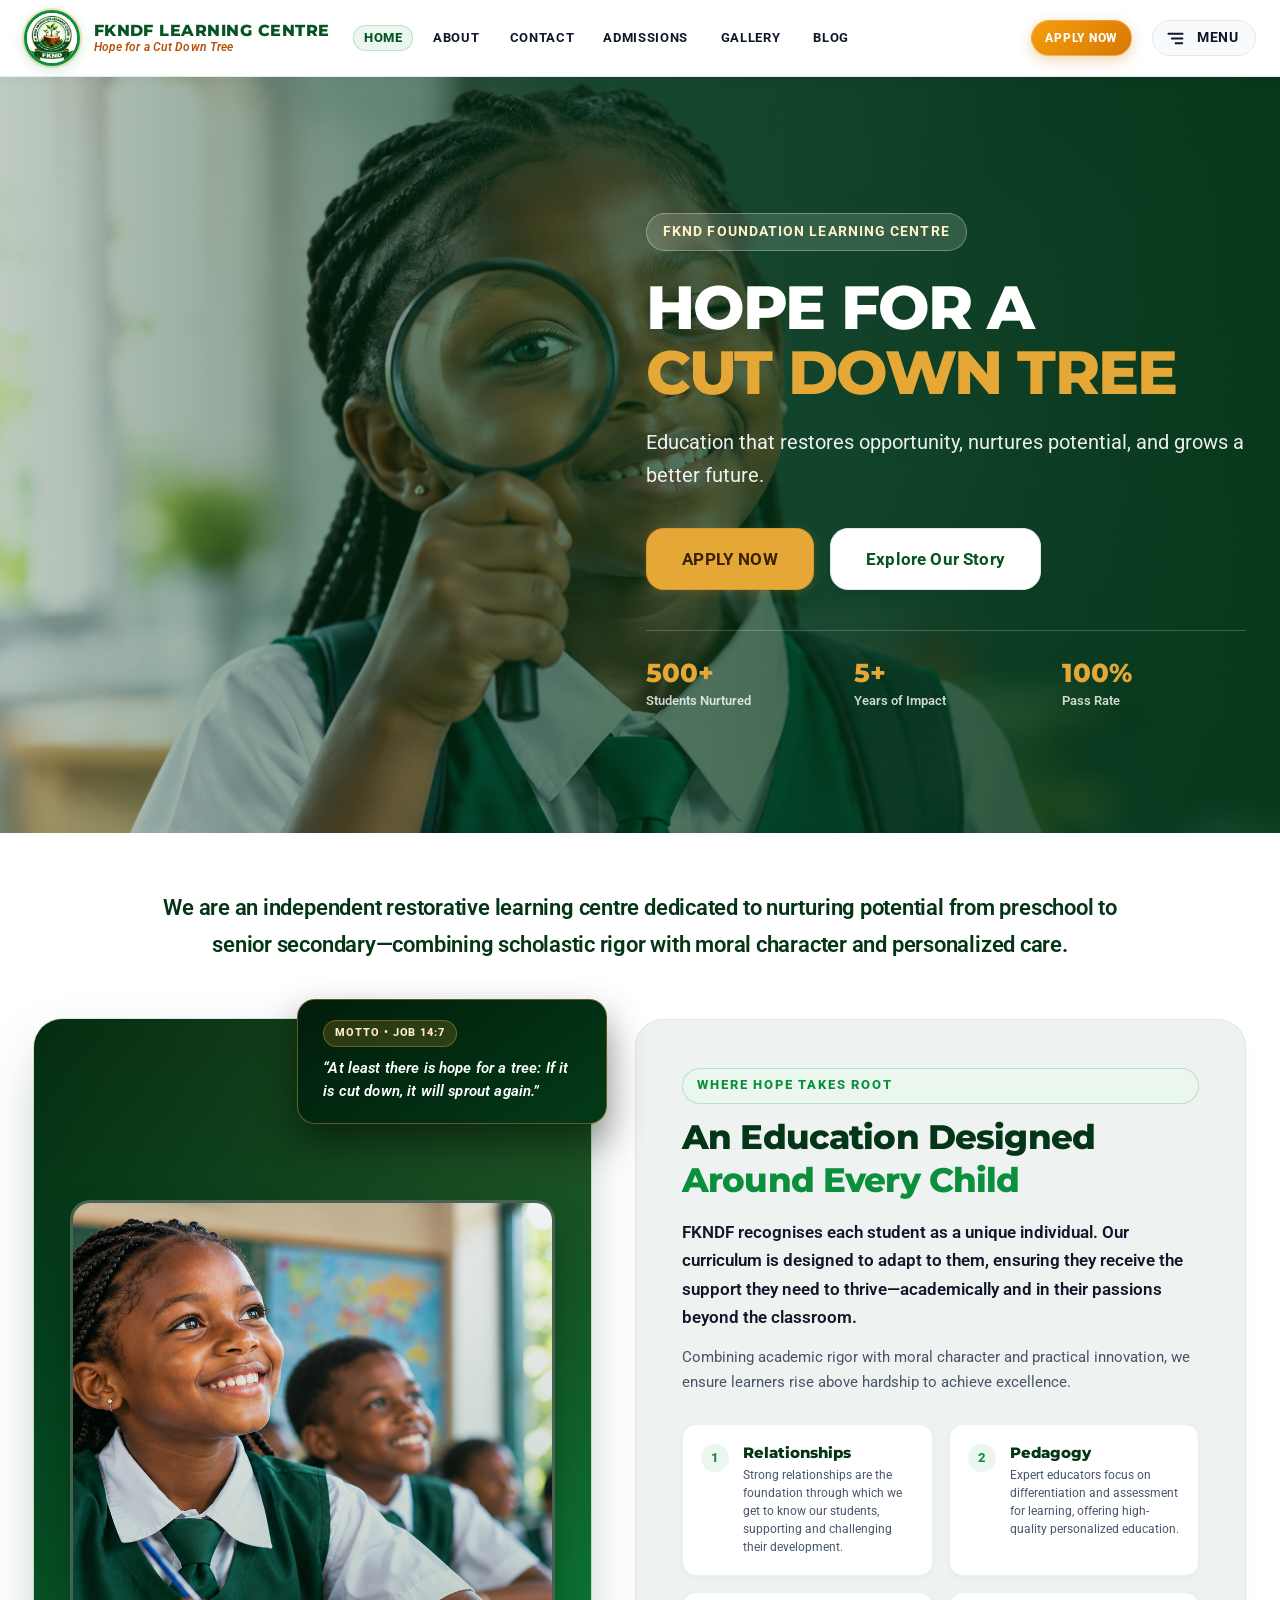
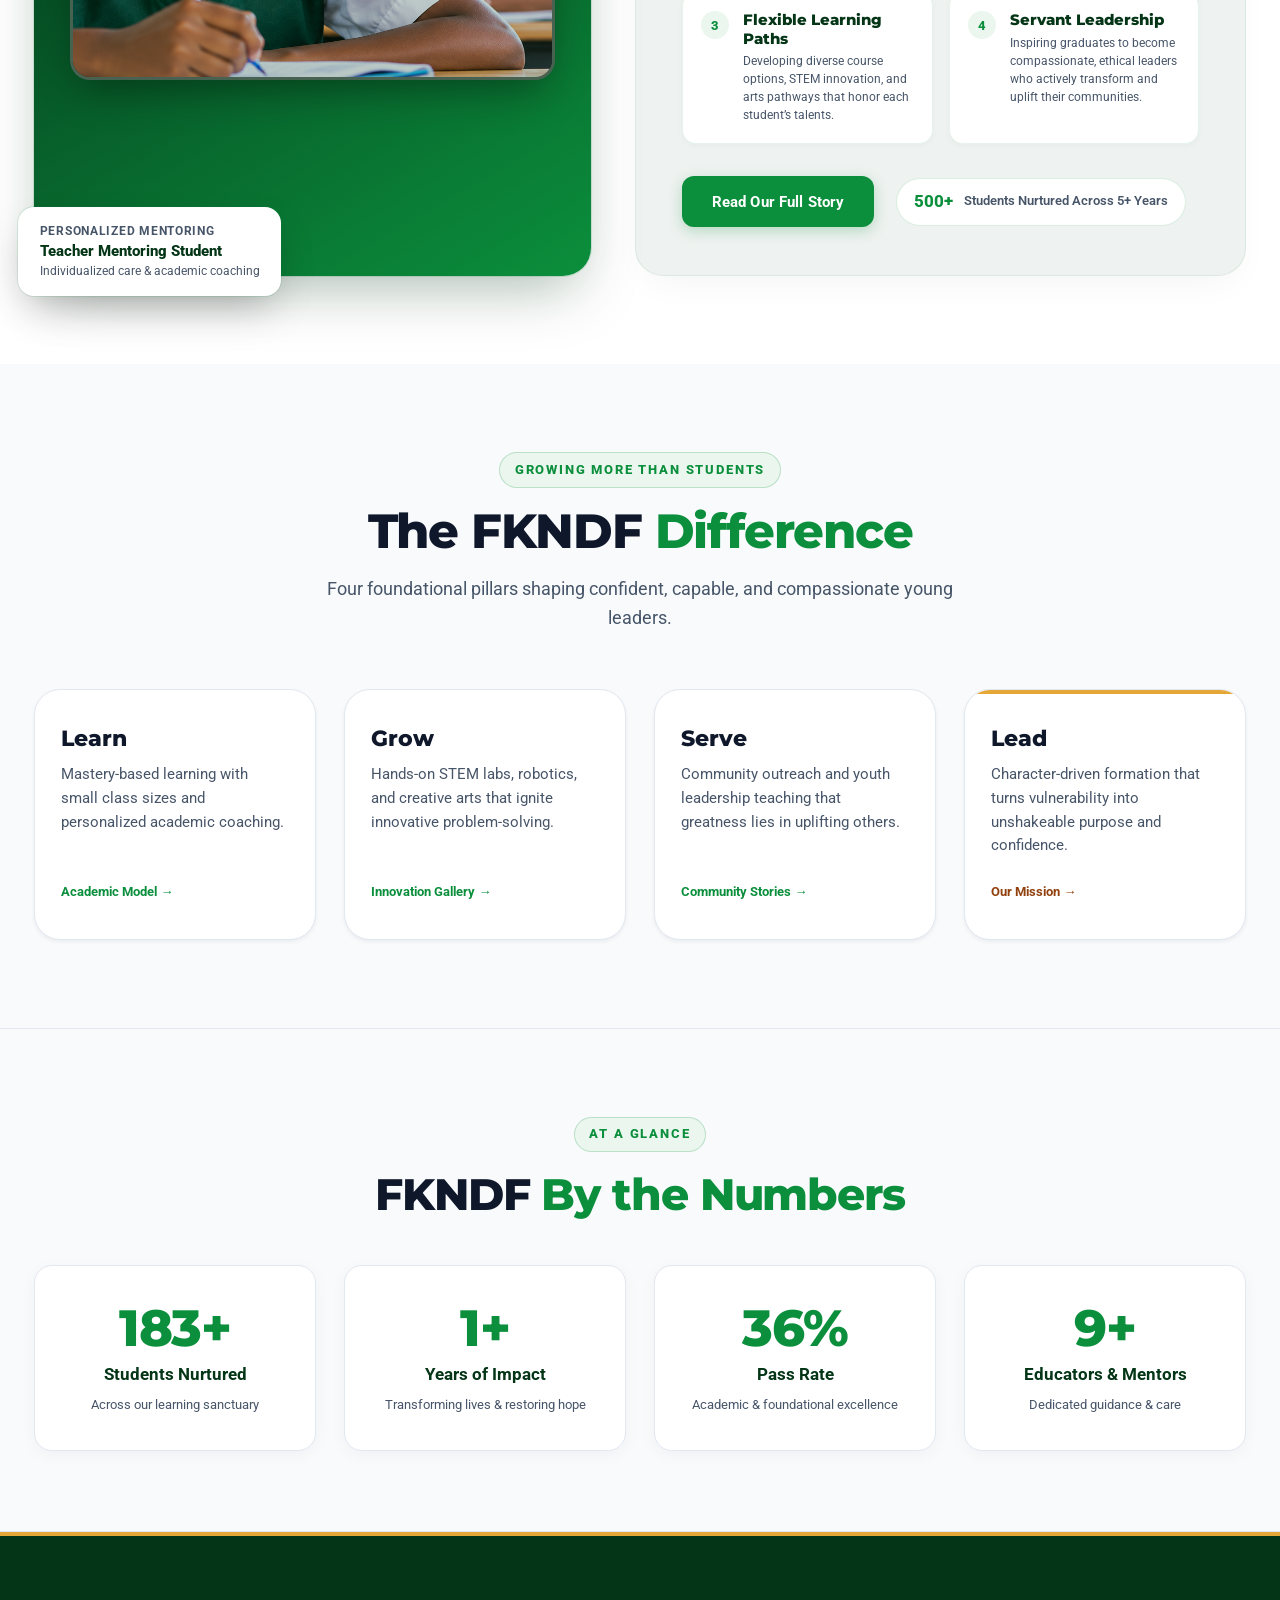
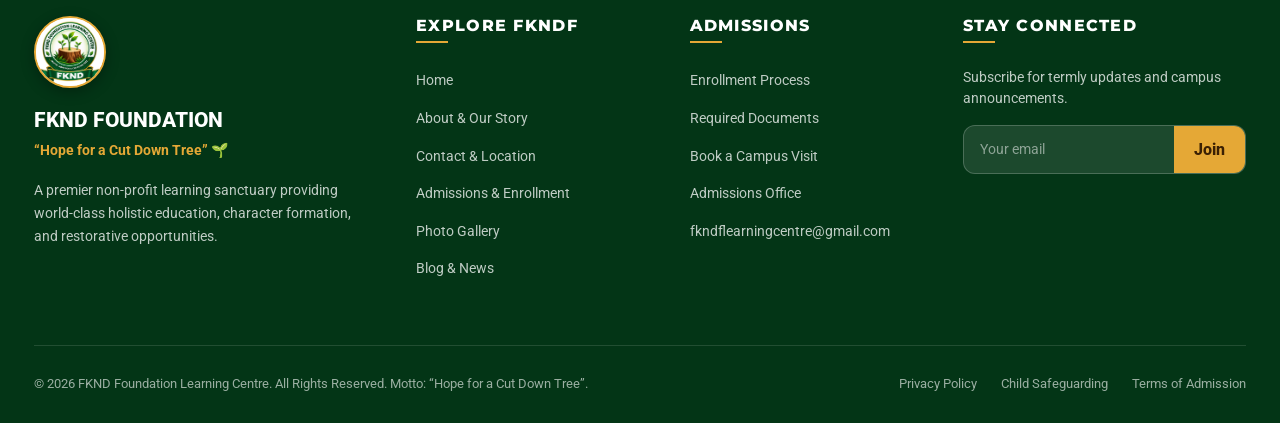
==== commit 14174203: "Update brand to FKNDF, update contact email, fix mobile responsiveness, and add photos 1-10 to galle" ====
--- a/index.html
+++ b/index.html
@@ -13,7 +13,7 @@
   <!-- ==========================================================================
        DALLAS ISD INSPIRED: SPACIOUS CENTERED NAVBAR
        Left Wing: Home | About | Contact
-       Center: Prominent FKND Crest Medallion (Hanging gracefully off the line)
+       Center: Prominent FKNDF Crest Medallion (Hanging gracefully off the line)
        Right Wing: Admissions | Gallery | Blog | APPLY NOW
        ========================================================================== -->
   <header class="site-header">
@@ -31,7 +31,7 @@
           <img src="logo.jpeg" alt="FKND Foundation Learning Centre Crest">
         </div>
         <div class="nav-brand-text">
-          <span class="nav-brand-title">FKND LEARNING CENTRE</span>
+          <span class="nav-brand-title">FKNDF LEARNING CENTRE</span>
           <span class="nav-brand-motto">Hope for a Cut Down Tree</span>
         </div>
       </a>
@@ -78,9 +78,9 @@
     <div class="site-dropdown-menu" id="siteDropdownMenu" role="dialog" aria-modal="true" aria-label="Navigation Menu" aria-hidden="true">
       <div class="dropdown-menu-header">
         <div class="dropdown-brand-mini">
-          <img src="logo.jpeg" alt="FKND Crest">
+          <img src="logo.jpeg" alt="FKNDF Crest">
           <div>
-            <strong>FKND LEARNING CENTRE</strong>
+            <strong>FKNDF LEARNING CENTRE</strong>
             <span>“Hope for a Cut Down Tree”</span>
           </div>
         </div>
@@ -256,7 +256,7 @@
           <span class="section-label">Where Hope Takes Root</span>
           <h2 class="section-title">An Education Designed <span class="text-green">Around Every Child</span></h2>
           <p class="lead-story">
-            FKND recognises each student as a unique individual. Our curriculum is designed to adapt to them, ensuring they receive the support they need to thrive—academically and in their passions beyond the classroom.
+            FKNDF recognises each student as a unique individual. Our curriculum is designed to adapt to them, ensuring they receive the support they need to thrive—academically and in their passions beyond the classroom.
           </p>
           <p class="story-body-text">
             Combining academic rigor with moral character and practical innovation, we ensure learners rise above hardship to achieve excellence.
@@ -311,13 +311,13 @@
     </section>
 
     <!-- ==========================================================================
-         SECTION 3: THE FKND DIFFERENCE (4 Cards)
+         SECTION 3: THE FKNDF DIFFERENCE (4 Cards)
          ========================================================================== -->
     <section class="section-wrapper surface-bg">
       <div class="container">
         <div class="section-header-block text-center center-block">
           <span class="section-label">Growing More Than Students</span>
-          <h2 class="section-title">The FKND <span class="text-green">Difference</span></h2>
+          <h2 class="section-title">The FKNDF <span class="text-green">Difference</span></h2>
           <p class="section-subtitle center-block">
             Four foundational pillars shaping confident, capable, and compassionate young leaders.
           </p>
@@ -352,13 +352,13 @@
     </section>
 
     <!-- ==========================================================================
-         SECTION 4: FKND AT A GLANCE (Animated Counters)
+         SECTION 4: FKNDF AT A GLANCE (Animated Counters)
          ========================================================================== -->
     <section class="glance-banner" id="glanceSection">
       <div class="container">
         <div class="section-header-block text-center center-block" style="margin-bottom: 2.75rem;">
           <span class="section-label">At a Glance</span>
-          <h2 class="section-title glance-main-title"><span class="glance-title-brand">FKND</span> <span class="text-green">By the Numbers</span></h2>
+          <h2 class="section-title glance-main-title"><span class="glance-title-brand">FKNDF</span> <span class="text-green">By the Numbers</span></h2>
         </div>
 
         <div class="glance-stats-row">
@@ -399,7 +399,7 @@
       <div class="footer-main-columns">
         <div>
           <div class="footer-crest-frame">
-            <img src="logo.jpeg" alt="FKND Crest">
+            <img src="logo.jpeg" alt="FKNDF Crest">
           </div>
           <div class="footer-centre-name">FKND FOUNDATION</div>
           <span class="footer-centre-motto">“Hope for a Cut Down Tree” 🌱</span>
@@ -409,7 +409,7 @@
         </div>
 
         <div>
-          <h4 class="footer-column-title">Explore FKND</h4>
+          <h4 class="footer-column-title">Explore FKNDF</h4>
           <ul class="footer-links-vertical">
             <li><a href="index.html" class="footer-link-item">Home</a></li>
             <li><a href="about.html" class="footer-link-item">About & Our Story</a></li>
@@ -427,6 +427,7 @@
             <li><a href="admissions.html#requirements" class="footer-link-item">Required Documents</a></li>
             <li><a href="#" class="footer-link-item" data-open-modal="tourModal">Book a Campus Visit</a></li>
             <li><a href="contact.html" class="footer-link-item">Admissions Office</a></li>
+            <li><a href="mailto:fkndflearningcentre@gmail.com" class="footer-link-item" style="word-break: break-all;">fkndflearningcentre@gmail.com</a></li>
           </ul>
         </div>
 
@@ -459,7 +460,7 @@
   <div class="modal-overlay" id="applyModal" role="dialog" aria-modal="true" aria-labelledby="applyModalTitle">
     <div class="modal-card-box">
       <div class="modal-top-bar">
-        <h3 id="applyModalTitle">Start Your FKND Application</h3>
+        <h3 id="applyModalTitle">Start Your FKNDF Application</h3>
         <button class="modal-close-trigger" aria-label="Close application modal">✕</button>
       </div>
 
--- a/css/style.css
+++ b/css/style.css
@@ -93,13 +93,19 @@
   background-color: var(--fknd-bg);
   scroll-behavior: smooth;
   -webkit-font-smoothing: antialiased;
+  overflow-x: hidden;
+  width: 100%;
+  max-width: 100vw;
 }
 
 body {
   line-height: 1.6;
   font-size: 1rem;
   overflow-x: hidden;
+  width: 100%;
+  max-width: 100vw;
   background-color: var(--fknd-bg);
+  position: relative;
 }
 
 img, svg, video {
@@ -1690,6 +1696,61 @@
   background-color: #FFFFFF;
 }
 
+.story-layout {
+  display: grid;
+  grid-template-columns: 1fr 1fr;
+  gap: 3.5rem;
+  align-items: center;
+}
+
+.story-media-column {
+  width: 100%;
+}
+
+.story-main-image {
+  border-radius: var(--radius-xl);
+  overflow: hidden;
+  box-shadow: var(--shadow-lg);
+  border: 3px solid var(--fknd-white);
+  height: 380px;
+  background-color: var(--fknd-surface-muted);
+}
+
+.story-main-image img {
+  width: 100%;
+  height: 100%;
+  object-fit: cover;
+}
+
+.academic-bullet-points {
+  display: flex;
+  flex-direction: column;
+  gap: 0.65rem;
+  margin: 1.25rem 0 1.75rem 0;
+}
+
+.academic-bullet-item {
+  display: flex;
+  align-items: center;
+  gap: 0.75rem;
+  font-size: 0.95rem;
+  font-weight: 600;
+  color: var(--text-main);
+  line-height: 1.45;
+}
+
+.academics-divisions-stack {
+  display: flex;
+  flex-direction: column;
+  gap: 4rem;
+}
+
+@media (max-width: 768px) {
+  .academics-divisions-stack {
+    gap: 2.5rem;
+  }
+}
+
 .story-isb-layout {
   display: grid;
   grid-template-columns: 1.05fr 1.15fr;
@@ -3243,12 +3304,32 @@
   }
 }
 
+@media (max-width: 992px) {
+  .hours-faq-container {
+    grid-template-columns: 1fr;
+    gap: 2rem;
+  }
+  .blog-layout-grid {
+    grid-template-columns: 1fr;
+    gap: 2.5rem;
+  }
+  .page-hero-banner,
+  .page-hero-banner.page-hero-about,
+  .page-hero-banner.page-hero-contact,
+  .page-hero-banner.page-hero-admissions,
+  .page-hero-banner.page-hero-gallery,
+  .page-hero-banner.page-hero-blog {
+    min-height: auto;
+    padding: 4.5rem 0 3.5rem;
+  }
+}
+
 @media (max-width: 768px) {
   .difference-quad-grid {
     grid-template-columns: 1fr;
   }
   .glance-banner {
-    padding: 4rem 0 3.5rem;
+    padding: 3.75rem 0 3.25rem;
   }
   .glance-main-title {
     font-size: clamp(1.65rem, 5.5vw, 2.15rem) !important;
@@ -3287,6 +3368,9 @@
   .admissions-pipeline-track {
     grid-template-columns: 1fr;
   }
+  .checklist-items-grid {
+    grid-template-columns: 1fr;
+  }
   .news-cards-trio {
     grid-template-columns: 1fr;
   }
@@ -3295,63 +3379,371 @@
   }
   .footer-main-columns {
     grid-template-columns: 1fr;
+    gap: 2.5rem;
+    margin-bottom: 2.5rem;
+  }
+  .site-footer {
+    padding-top: 3.75rem;
+  }
+  .footer-legal-bar {
+    flex-direction: column;
+    align-items: flex-start;
+    gap: 0.85rem;
+    padding: 1.5rem 0;
+  }
+  .footer-legal-links {
+    flex-wrap: wrap;
+    gap: 1.25rem;
   }
   .hero-float-badge {
-    left: 10px;
-    bottom: -15px;
-  }
-  .story-motto-callout {
-    right: 10px;
-    top: -15px;
-    max-width: 260px;
-    padding: 1.15rem 1.25rem;
-  }
-  .story-floating-stat {
-    left: 10px;
-    bottom: -15px;
-    padding: 0.75rem 1rem;
-    max-width: 270px;
+    position: relative;
+    left: auto;
+    bottom: auto;
+    max-width: 100%;
+    margin-top: 1rem;
   }
   .story-pillars-grid,
   .story-four-focus-grid {
     grid-template-columns: 1fr;
   }
+  .story-layout {
+    grid-template-columns: 1fr;
+    gap: 2.25rem;
+    direction: ltr !important;
+  }
+  .story-main-image {
+    height: 280px;
+  }
+  .gallery-grid {
+    grid-template-columns: 1fr;
+    gap: 1.25rem;
+  }
+  .gallery-card-thumb {
+    height: 220px;
+  }
+  .gallery-filter-bar {
+    gap: 0.5rem;
+    margin-bottom: 2rem;
+  }
+  .gallery-filter-btn {
+    padding: 0.5rem 1rem;
+    font-size: 0.82rem;
+  }
+  .admissions-counseling-card {
+    padding: 2.25rem 1.75rem;
+    flex-direction: column;
+    align-items: flex-start;
+    gap: 1.5rem;
+  }
+  .admissions-counseling-card .btn {
+    width: 100%;
+    justify-content: center;
+  }
+  .page-hero-banner,
+  .page-hero-banner.page-hero-about,
+  .page-hero-banner.page-hero-contact,
+  .page-hero-banner.page-hero-admissions,
+  .page-hero-banner.page-hero-gallery,
+  .page-hero-banner.page-hero-blog {
+    padding: 3.75rem 0 3rem;
+  }
+  .page-hero-banner .section-title {
+    font-size: clamp(1.85rem, 6.5vw, 2.6rem);
+  }
+  .page-hero-banner .section-subtitle {
+    font-size: 0.95rem;
+    line-height: 1.5;
+  }
+}
+
+@media (max-width: 640px) {
+  .hero-full-bg {
+    padding: 3.5rem 0 2.75rem;
+  }
+  .hero-main-title {
+    font-size: clamp(1.85rem, 8vw, 2.75rem);
+    line-height: 1.1;
+    margin-bottom: 1rem;
+  }
+  .hero-lead-text {
+    font-size: 1rem;
+    line-height: 1.55;
+    margin-bottom: 1.75rem;
+  }
+  .hero-cta-row {
+    flex-direction: column;
+    width: 100%;
+    gap: 0.85rem;
+  }
+  .hero-cta-row .btn,
+  .hero-cta-row button,
+  .hero-cta-row a {
+    width: 100%;
+    justify-content: center;
+    min-width: 0 !important;
+  }
+  .hero-metric-bar {
+    gap: 0.75rem;
+    padding-top: 1.35rem;
+  }
+  .hero-metric-item strong {
+    font-size: 1.35rem;
+  }
+  .hero-metric-item span {
+    font-size: 0.72rem;
+    line-height: 1.25;
+  }
   .story-green-media-card {
-    padding: 2rem 1.25rem 3rem;
+    padding: 1.25rem 1rem 1.75rem;
+    border-radius: 20px;
+    overflow: hidden;
+  }
+  .story-image-frame {
+    height: 260px;
+    border-radius: 14px;
+  }
+  .story-green-media-card .story-motto-callout {
+    position: relative;
+    top: auto;
+    right: auto;
+    max-width: 100%;
+    margin-top: 1rem;
+    padding: 1.1rem 1.25rem;
+    border-radius: 14px;
+    box-shadow: 0 8px 24px rgba(0, 0, 0, 0.25);
+  }
+  .story-green-media-card .story-floating-stat {
+    position: relative;
+    bottom: auto;
+    left: auto;
+    max-width: 100%;
+    margin-top: 0.85rem;
+    padding: 0.9rem 1.1rem;
+    border-radius: 14px;
+    box-shadow: 0 8px 24px rgba(0, 0, 0, 0.08);
   }
   .story-ash-text-card {
-    padding: 2rem 1.5rem;
-  }
-  .story-image-frame {
-    height: 380px;
-  }
-  .blog-layout-grid {
+    padding: 1.75rem 1.25rem;
+    border-radius: 20px;
+  }
+  .story-action-row {
+    flex-direction: column;
+    align-items: stretch;
+    gap: 0.85rem;
+  }
+  .story-action-row .btn,
+  .story-action-row .story-proof-pill {
+    width: 100%;
+    justify-content: center;
+  }
+  .blog-grid-two {
     grid-template-columns: 1fr;
+    gap: 1.25rem;
+  }
+  .blog-featured-cover {
+    height: 220px;
+  }
+  .blog-featured-body {
+    padding: 1.25rem 1.1rem;
+  }
+  .blog-meta-row {
+    flex-direction: column;
+    align-items: flex-start;
+    gap: 0.5rem;
+    margin-bottom: 0.75rem;
+  }
+  .blog-badge-accent {
+    font-size: 0.72rem;
+    padding: 0.24rem 0.65rem;
+  }
+  .blog-meta-details {
+    font-size: 0.8rem;
+    gap: 0.45rem;
+  }
+  .blog-featured-title {
+    font-size: clamp(1.2rem, 5.5vw, 1.45rem);
+    line-height: 1.3;
+    margin-bottom: 0.75rem;
+  }
+  .blog-featured-lead {
+    font-size: 0.9rem;
+    line-height: 1.55;
+    margin-bottom: 1.25rem;
+  }
+  .blog-featured-footer {
+    flex-direction: column;
+    align-items: stretch;
+    gap: 1rem;
+    padding-top: 1rem;
+  }
+  .admissions-cta-row {
+    flex-direction: column;
+    width: 100%;
+    gap: 1rem;
+  }
+  .admissions-btn-primary,
+  .admissions-btn-secondary {
+    width: 100%;
+    justify-content: center;
+    padding: 1rem 1.5rem;
+  }
+  .modal-overlay {
+    padding: 0.65rem;
+    align-items: flex-end;
+  }
+  .modal-card-box {
+    max-height: 92vh;
+    max-height: 92dvh;
+    border-radius: var(--radius-xl) var(--radius-xl) 0 0;
+    width: 100%;
+  }
+  .modal-top-bar {
+    padding: 1.15rem 1.25rem;
+  }
+  .modal-top-bar h3 {
+    font-size: 1.1rem;
+  }
+  .modal-scroll-body {
+    padding: 1.25rem 1rem 1.75rem;
+  }
+  .wizard-progress-bar {
+    margin-bottom: 1.25rem;
+  }
+  .wizard-step-circle {
+    width: 28px;
+    height: 28px;
+    font-size: 0.78rem;
+  }
+  .wizard-step-label {
+    font-size: 0.68rem;
+  }
+  .wizard-button-row {
+    flex-direction: column-reverse;
+    gap: 0.65rem;
+    width: 100%;
+  }
+  .wizard-button-row .btn {
+    width: 100%;
+    justify-content: center;
+  }
+  .lightbox-modal {
+    padding: 0.75rem;
+  }
+  .lightbox-footer {
+    padding: 1rem 1.25rem;
   }
 }
 
 @media (max-width: 480px) {
+  .container,
+  .container-narrow {
+    padding-left: 1rem;
+    padding-right: 1rem;
+  }
+  .header-container-spacious,
+  .header-container {
+    padding: 0 1rem;
+    min-height: 68px;
+    height: 68px;
+  }
+  .brand-crest-frame {
+    width: 44px;
+    height: 44px;
+    border-width: 2.5px;
+  }
+  .nav-brand-title {
+    font-size: 0.82rem;
+    letter-spacing: 0.01em;
+  }
   .nav-brand-motto {
     display: none;
   }
+  .mobile-toggle-btn {
+    padding: 0.45rem 0.65rem;
+    gap: 0.35rem;
+  }
+  .mobile-toggle-btn .menu-label-text {
+    display: none;
+  }
+  .section-title {
+    font-size: clamp(1.55rem, 6.8vw, 2.05rem);
+    letter-spacing: -0.015em;
+  }
+  .section-subtitle {
+    font-size: 0.92rem;
+    line-height: 1.55;
+  }
+  .section-label {
+    font-size: 0.75rem;
+    padding: 0.3rem 0.75rem;
+  }
+  .intro-statement-text {
+    font-size: 1.1rem;
+    line-height: 1.55;
+  }
+  .homepage-intro-statement {
+    padding: 2.5rem 1rem 1.25rem;
+  }
+  .story-ash-text-card {
+    padding: 1.35rem 1rem;
+  }
+  .story-ash-text-card .section-title {
+    font-size: 1.5rem;
+  }
+  .diff-card-item {
+    padding: 1.5rem 1.15rem;
+  }
+  .value-pledge-card {
+    padding: 1.35rem 1.15rem;
+  }
+  .pipeline-step-node {
+    padding: 1.5rem 1.15rem;
+  }
+  .checklist-item-card {
+    padding: 1.5rem 1.15rem;
+  }
+  .contact-form-card {
+    padding: 1.5rem 1.15rem;
+  }
+  .contact-tour-card,
+  .contact-hotline-card {
+    padding: 1.5rem 1.15rem;
+  }
+  .hours-table-wrap {
+    overflow-x: auto;
+    -webkit-overflow-scrolling: touch;
+  }
+  .hours-table th,
+  .hours-table td {
+    padding: 0.75rem 0.85rem;
+    font-size: 0.82rem;
+  }
+  .support-compact-phone-btn,
+  .support-compact-contact-btn {
+    width: 100%;
+    justify-content: center;
+  }
+  .support-desk-compact-actions {
+    width: 100%;
+  }
   .glance-banner {
-    padding: 3.25rem 0 2.75rem;
+    padding: 3rem 0 2.5rem;
   }
   .glance-stats-row {
     grid-template-columns: repeat(2, 1fr);
     gap: 0.65rem;
   }
   .glance-stat-box {
-    padding: 1.25rem 0.65rem;
+    padding: 1.15rem 0.65rem;
   }
   .glance-figure {
-    font-size: 1.85rem;
+    font-size: 1.75rem;
   }
   .glance-stat-title {
-    font-size: 0.88rem;
+    font-size: 0.85rem;
   }
   .glance-stat-sub {
-    font-size: 0.72rem;
+    font-size: 0.7rem;
   }
   .site-dropdown-menu,
   .mobile-nav-drawer {
@@ -3361,17 +3753,43 @@
     border-radius: 0;
     border-left: none;
   }
+  .dropdown-menu-header {
+    padding: 1.15rem 1.25rem;
+  }
   .dropdown-links-grid {
-    padding: 0.9rem 1.15rem;
-  }
-  .intro-statement-text {
+    padding: 0.85rem 1rem;
+    gap: 0.6rem;
+  }
+  .dropdown-link-card {
+    padding: 0.85rem 1rem;
+  }
+  .dropdown-cta-bar {
+    padding: 1rem 1.25rem;
+  }
+  .wizard-step-indicator:not(.active) .wizard-step-label {
+    display: none;
+  }
+}
+
+@media (max-width: 380px) {
+  .brand-crest-frame {
+    width: 38px;
+    height: 38px;
+  }
+  .nav-brand-title {
+    font-size: 0.75rem;
+  }
+  .hero-metric-bar {
+    gap: 0.45rem;
+  }
+  .hero-metric-item strong {
     font-size: 1.15rem;
   }
-  .story-ash-text-card .section-title {
-    font-size: 1.65rem;
-  }
-  .story-image-frame {
-    height: 320px;
+  .hero-metric-item span {
+    font-size: 0.65rem;
+  }
+  .glance-stats-row {
+    grid-template-columns: 1fr;
   }
 }
 
@@ -3632,25 +4050,115 @@
 }
 
 .blog-featured-body {
-  padding: 2rem;
+  padding: 2.25rem 2rem;
 }
 
 .blog-meta-row {
   display: flex;
   align-items: center;
-  gap: 1rem;
+  flex-wrap: wrap;
+  gap: 0.75rem 1rem;
   font-size: 0.85rem;
   color: var(--text-muted);
-  margin-bottom: 0.85rem;
+  margin-bottom: 1rem;
 }
 
 .blog-badge-accent {
   background: var(--fknd-accent-soft);
   color: var(--fknd-accent-dark);
   font-weight: 700;
-  padding: 0.25rem 0.65rem;
+  padding: 0.28rem 0.75rem;
   border-radius: var(--radius-full);
-  font-size: 0.75rem;
+  font-size: 0.76rem;
+  letter-spacing: 0.02em;
+  display: inline-flex;
+  align-items: center;
+  line-height: 1.2;
+}
+
+.blog-meta-details {
+  display: inline-flex;
+  align-items: center;
+  flex-wrap: wrap;
+  gap: 0.65rem;
+  color: var(--text-muted);
+  font-size: 0.84rem;
+}
+
+.blog-meta-item {
+  display: inline-flex;
+  align-items: center;
+  gap: 0.35rem;
+  white-space: nowrap;
+}
+
+.blog-meta-item svg {
+  color: var(--fknd-green);
+  flex-shrink: 0;
+}
+
+.blog-meta-divider {
+  color: var(--fknd-border);
+  font-weight: bold;
+  user-select: none;
+}
+
+.blog-featured-title {
+  font-size: clamp(1.35rem, 2.8vw, 1.75rem);
+  color: var(--fknd-green-deep);
+  font-weight: 800;
+  margin-bottom: 0.85rem;
+  line-height: 1.3;
+  letter-spacing: -0.015em;
+}
+
+.blog-featured-lead {
+  color: var(--text-muted);
+  font-size: 0.98rem;
+  line-height: 1.65;
+  margin-bottom: 1.75rem;
+}
+
+.blog-featured-footer {
+  display: flex;
+  align-items: center;
+  justify-content: space-between;
+  flex-wrap: wrap;
+  gap: 1.25rem;
+  padding-top: 1.25rem;
+  border-top: 1px solid var(--fknd-border);
+}
+
+.blog-author-lockup {
+  display: flex;
+  align-items: center;
+  gap: 0.75rem;
+}
+
+.blog-author-avatar {
+  width: 42px;
+  height: 42px;
+  border-radius: 50%;
+  border: 2px solid var(--fknd-green-border);
+  box-shadow: 0 2px 6px rgba(0, 0, 0, 0.08);
+  object-fit: cover;
+  flex-shrink: 0;
+}
+
+.blog-author-info {
+  display: flex;
+  flex-direction: column;
+}
+
+.blog-author-name {
+  font-size: 0.88rem;
+  color: var(--fknd-green-deep);
+  line-height: 1.25;
+}
+
+.blog-author-dept {
+  font-size: 0.76rem;
+  color: var(--text-muted);
 }
 
 .blog-read-more-btn {
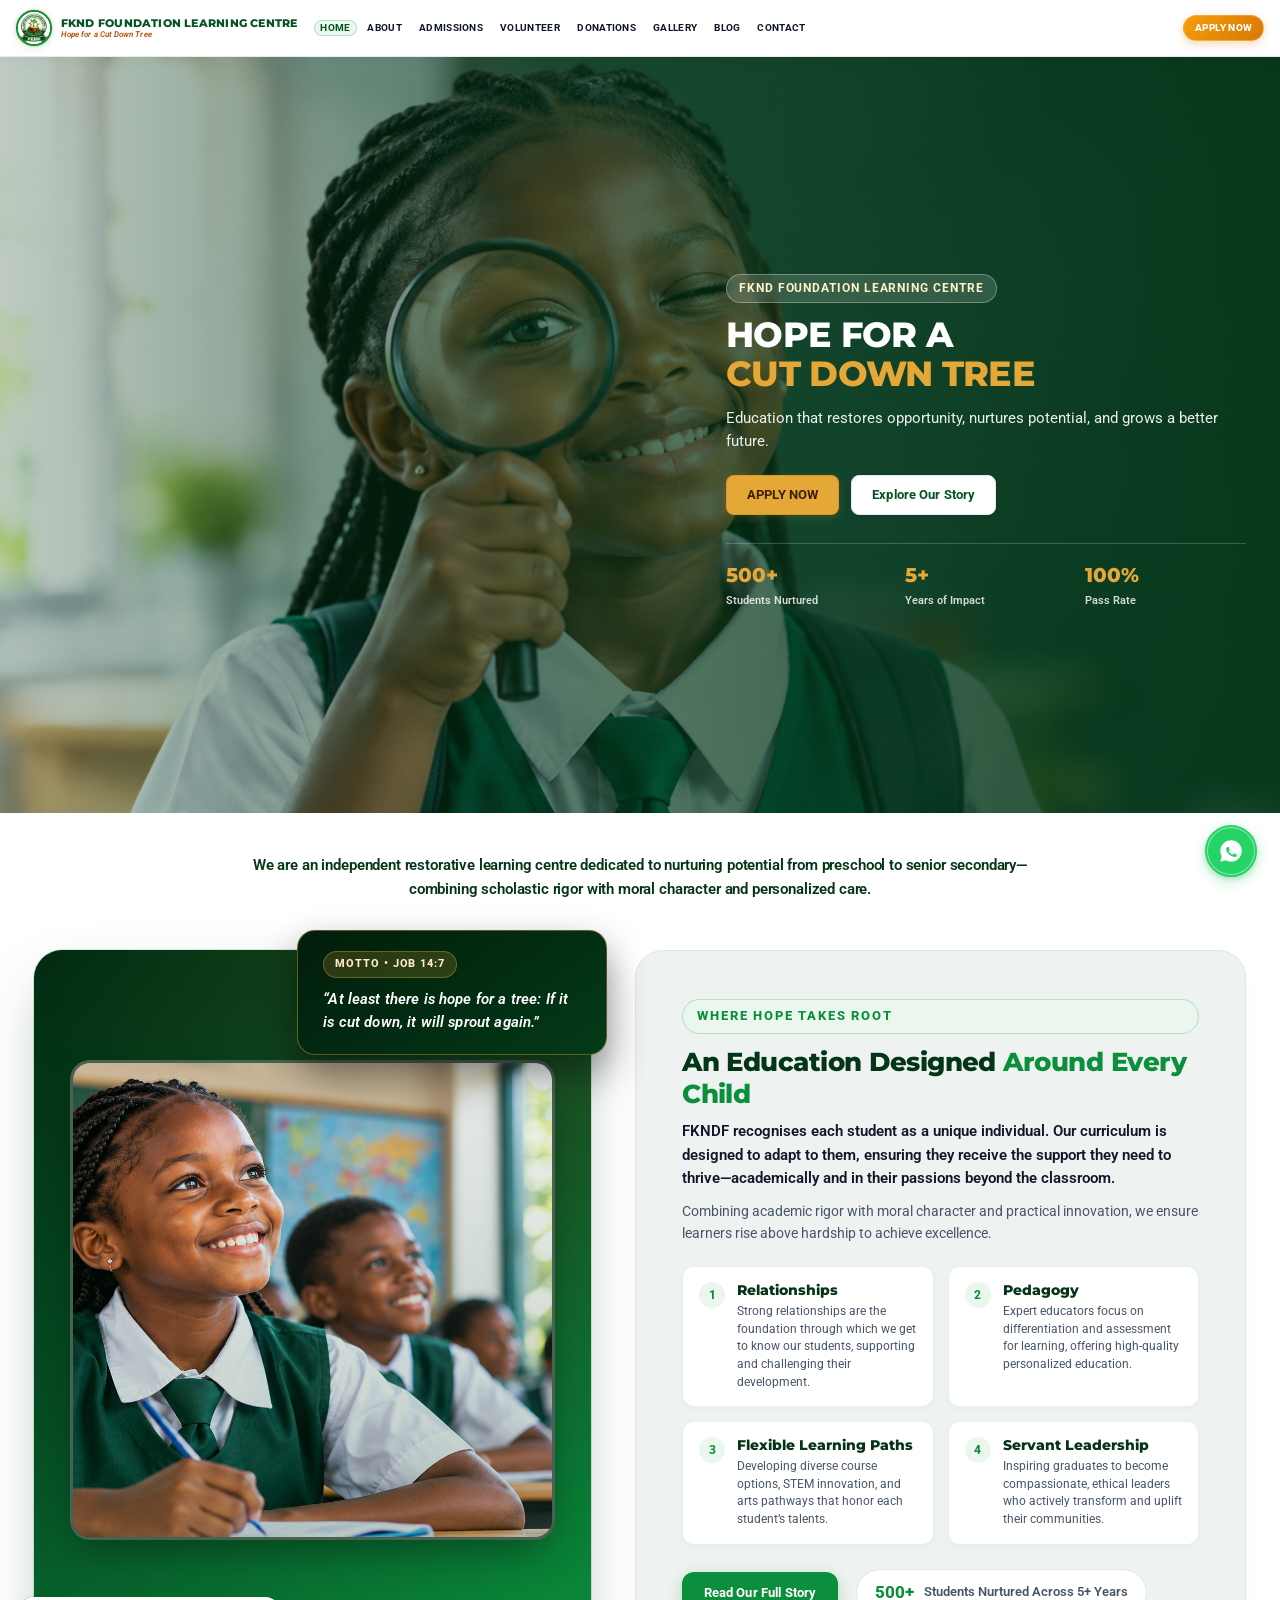
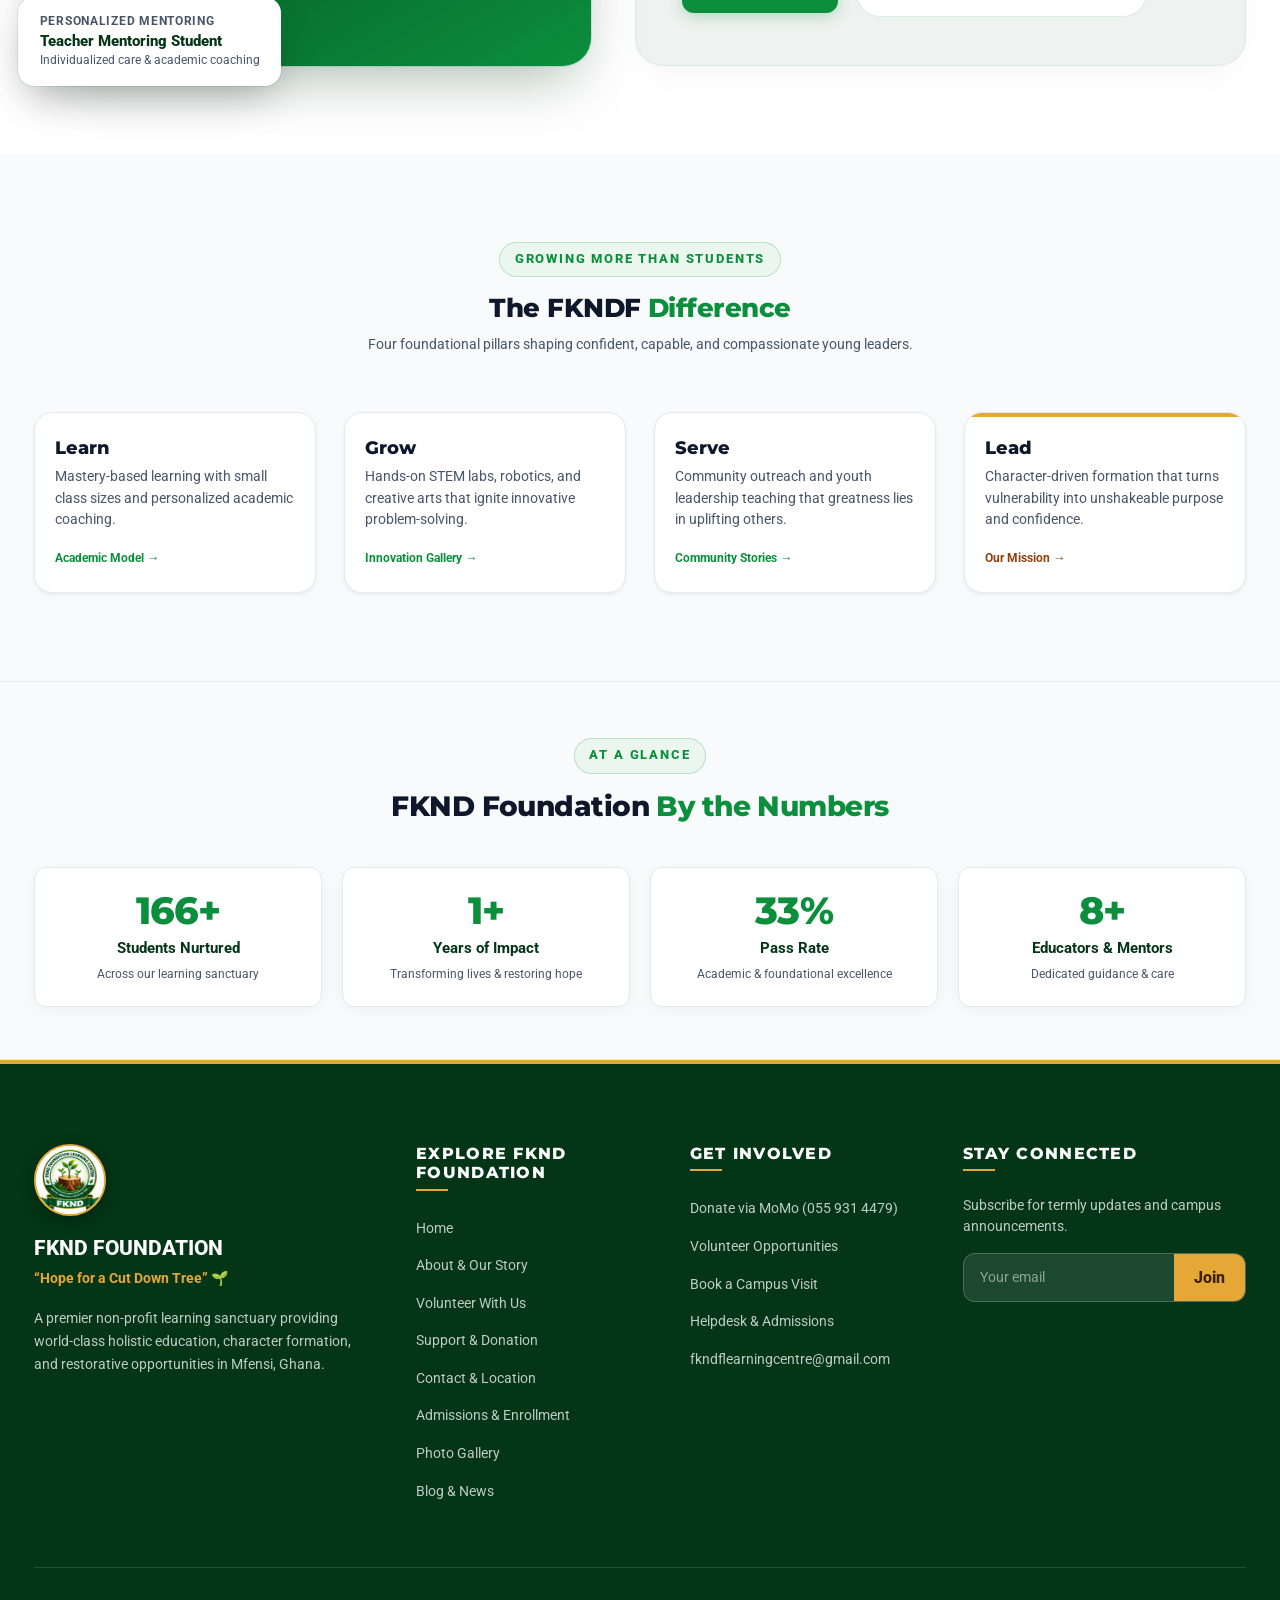
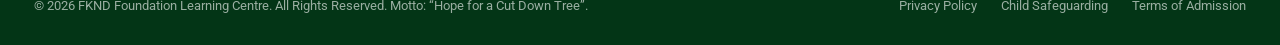
==== commit ad1a3729: "Standardize navbar typography across all pages, update direct donation flow, and sync navigation" ====
--- a/index.html
+++ b/index.html
@@ -6,7 +6,7 @@
   <title>FKND Foundation Learning Centre | Hope for a Cut Down Tree</title>
   <meta name="description" content="FKND Foundation Learning Centre restores opportunity, nurtures academic potential, and builds character through high-standard education.">
   <link rel="icon" type="image/jpeg" href="logo.jpeg">
-  <link rel="stylesheet" href="css/style.css">
+  <link rel="stylesheet" href="css/style.css?v=3.7">
 </head>
 <body>
 
@@ -18,46 +18,37 @@
        ========================================================================== -->
   <header class="site-header">
     <div class="header-container-spacious">
-      <!-- Left Navigation Wing: 3 Links -->
+      <!-- Left Navigation Wing -->
       <nav class="nav-wing nav-wing-left" aria-label="Primary Left Navigation">
         <a href="index.html" class="nav-anchor active">Home</a>
         <a href="about.html" class="nav-anchor">About</a>
-        <a href="contact.html" class="nav-anchor">Contact</a>
+        <a href="admissions.html" class="nav-anchor">Admissions</a>
+        <a href="volunteer.html" class="nav-anchor">Volunteer</a>
       </nav>
 
-      <!-- Brand & Crest (Left Aligned) -->
+      <!-- Brand & Crest -->
       <a href="index.html" class="nav-center-brand" aria-label="FKND Foundation Learning Centre Homepage">
         <div class="brand-crest-frame">
           <img src="logo.jpeg" alt="FKND Foundation Learning Centre Crest">
         </div>
         <div class="nav-brand-text">
-          <span class="nav-brand-title">FKNDF LEARNING CENTRE</span>
+          <span class="nav-brand-title">FKND FOUNDATION LEARNING CENTRE</span>
           <span class="nav-brand-motto">Hope for a Cut Down Tree</span>
         </div>
       </a>
 
-      <!-- Right Navigation Wing: 3 Links + Apply Button + Menu Toggle -->
+      <!-- Right Navigation Wing -->
       <nav class="nav-wing nav-wing-right" aria-label="Primary Right Navigation">
-        <a href="admissions.html" class="nav-anchor">Admissions</a>
+        <a href="donation.html" class="nav-anchor">Donations</a>
         <a href="gallery.html" class="nav-anchor">Gallery</a>
         <a href="blog.html" class="nav-anchor">Blog</a>
+        <a href="contact.html" class="nav-anchor">Contact</a>
         <button class="btn btn-apply btn-sm nav-apply-btn" data-open-modal="applyModal">
           APPLY NOW
         </button>
-        <button class="nav-menu-btn" id="desktopNavMenuBtn" aria-label="Toggle navigation menu" aria-expanded="false" aria-controls="siteDropdownMenu">
-          <svg class="hamburger-icon-staggered" width="19" height="19" viewBox="0 0 24 24" fill="none" stroke="currentColor" stroke-width="2.35" stroke-linecap="round">
-            <line class="hamburger-line hamburger-line-1" x1="3" y1="6" x2="21" y2="6"/>
-            <line class="hamburger-line hamburger-line-2" x1="3" y1="12" x2="21" y2="12"/>
-            <line class="hamburger-line hamburger-line-3" x1="3" y1="18" x2="21" y2="18"/>
-          </svg>
-          <span class="menu-label-text">
-            <span class="label-open">Menu</span>
-            <span class="label-close">Close</span>
-          </span>
-        </button>
       </nav>
 
-      <!-- Mobile Hamburger Toggle -->
+      <!-- Mobile Hamburger Toggle (Appears when display needs it) -->
       <button class="mobile-toggle-btn" id="mobileNavToggle" aria-label="Toggle navigation menu" aria-expanded="false" aria-controls="siteDropdownMenu">
         <svg class="hamburger-icon-staggered" width="19" height="19" viewBox="0 0 24 24" fill="none" stroke="currentColor" stroke-width="2.35" stroke-linecap="round">
           <line class="hamburger-line hamburger-line-1" x1="3" y1="6" x2="21" y2="6"/>
@@ -78,13 +69,12 @@
     <div class="site-dropdown-menu" id="siteDropdownMenu" role="dialog" aria-modal="true" aria-label="Navigation Menu" aria-hidden="true">
       <div class="dropdown-menu-header">
         <div class="dropdown-brand-mini">
-          <img src="logo.jpeg" alt="FKNDF Crest">
+          <img src="logo.jpeg" alt="FKND Foundation Crest">
           <div>
-            <strong>FKNDF LEARNING CENTRE</strong>
+            <strong>FKND FOUNDATION LEARNING CENTRE</strong>
             <span>“Hope for a Cut Down Tree”</span>
           </div>
         </div>
-        <button class="dropdown-close-btn" id="dropdownCloseBtn" aria-label="Close menu">✕</button>
       </div>
 
       <nav class="dropdown-links-grid" aria-label="Site Links">
@@ -108,7 +98,27 @@
           <span class="dropdown-link-arrow">&rarr;</span>
         </a>
 
-        <a href="admissions.html" class="dropdown-link-card" style="--delay: 3">
+        <a href="volunteer.html" class="dropdown-link-card" style="--delay: 3">
+          <span class="dropdown-link-icon">
+            <svg width="18" height="18" viewBox="0 0 24 24" fill="none" stroke="currentColor" stroke-width="2.2" stroke-linecap="round" stroke-linejoin="round"><path d="M16 21v-2a4 4 0 0 0-4-4H6a4 4 0 0 0-4 4v2"/><circle cx="9" cy="7" r="4"/><path d="M22 21v-2a4 4 0 0 0-3-3.87"/><path d="M16 3.13a4 4 0 0 1 0 7.75"/></svg>
+          </span>
+          <div class="dropdown-link-text">
+            <span class="dropdown-link-title">Volunteer</span>
+          </div>
+          <span class="dropdown-link-arrow">&rarr;</span>
+        </a>
+
+        <a href="donation.html" class="dropdown-link-card" style="--delay: 4">
+          <span class="dropdown-link-icon">
+            <svg width="18" height="18" viewBox="0 0 24 24" fill="none" stroke="currentColor" stroke-width="2.2" stroke-linecap="round" stroke-linejoin="round"><path d="M19 14c1.49-1.46 3-3.21 3-5.5A5.5 5.5 0 0 0 16.5 3c-1.76 0-3 .5-4.5 2-1.5-1.5-2.74-2-4.5-2A5.5 5.5 0 0 0 2 8.5c0 2.3 1.5 4.05 3 5.5l7 7Z"/></svg>
+          </span>
+          <div class="dropdown-link-text">
+            <span class="dropdown-link-title">Donations &amp; Giving</span>
+          </div>
+          <span class="dropdown-link-arrow">&rarr;</span>
+        </a>
+
+        <a href="admissions.html" class="dropdown-link-card" style="--delay: 5">
           <span class="dropdown-link-icon">
             <svg width="18" height="18" viewBox="0 0 24 24" fill="none" stroke="currentColor" stroke-width="2.2" stroke-linecap="round" stroke-linejoin="round"><path d="M22 10v6M2 10l10-5 10 5-10 5z"/><path d="M6 12v5c3 3 9 3 12 0v-5"/></svg>
           </span>
@@ -118,7 +128,7 @@
           <span class="dropdown-link-arrow">&rarr;</span>
         </a>
 
-        <a href="gallery.html" class="dropdown-link-card" style="--delay: 4">
+        <a href="gallery.html" class="dropdown-link-card" style="--delay: 6">
           <span class="dropdown-link-icon">
             <svg width="18" height="18" viewBox="0 0 24 24" fill="none" stroke="currentColor" stroke-width="2.2" stroke-linecap="round" stroke-linejoin="round"><rect width="18" height="18" x="3" y="3" rx="2" ry="2"/><circle cx="9" cy="9" r="2"/><path d="m21 15-3.086-3.086a2 2 0 0 0-2.828 0L6 21"/></svg>
           </span>
@@ -128,7 +138,7 @@
           <span class="dropdown-link-arrow">&rarr;</span>
         </a>
 
-        <a href="blog.html" class="dropdown-link-card" style="--delay: 5">
+        <a href="blog.html" class="dropdown-link-card" style="--delay: 7">
           <span class="dropdown-link-icon">
             <svg width="18" height="18" viewBox="0 0 24 24" fill="none" stroke="currentColor" stroke-width="2.2" stroke-linecap="round" stroke-linejoin="round"><path d="M4 22h16a2 2 0 0 0 2-2V4a2 2 0 0 0-2-2H8a2 2 0 0 0-2 2v16a2 2 0 0 1-2 2Zm0 0a2 2 0 0 1-2-2v-9c0-1.1.9-2 2-2h2"/><path d="M18 14h-8"/><path d="M15 18h-5"/><path d="M10 6h8v4h-8V6Z"/></svg>
           </span>
@@ -138,7 +148,7 @@
           <span class="dropdown-link-arrow">&rarr;</span>
         </a>
 
-        <a href="contact.html" class="dropdown-link-card" style="--delay: 6">
+        <a href="contact.html" class="dropdown-link-card" style="--delay: 8">
           <span class="dropdown-link-icon">
             <svg width="18" height="18" viewBox="0 0 24 24" fill="none" stroke="currentColor" stroke-width="2.2" stroke-linecap="round" stroke-linejoin="round"><path d="M20 10c0 6-8 12-8 12s-8-6-8-12a8 8 0 0 1 16 0Z"/><circle cx="12" cy="10" r="3"/></svg>
           </span>
@@ -149,11 +159,9 @@
         </a>
       </nav>
 
-      <div class="dropdown-cta-bar">
-        <button class="btn btn-apply btn-sm dropdown-cta-btn" data-open-modal="applyModal">
-          <span>APPLY NOW</span>
-          <svg width="14" height="14" viewBox="0 0 24 24" fill="none" stroke="currentColor" stroke-width="2.5" stroke-linecap="round" stroke-linejoin="round"><path d="M5 12h14"/><path d="m12 5 7 7-7 7"/></svg>
-        </button>
+      <div class="dropdown-cta-bar" style="display: flex; gap: 0.75rem;">
+        <a href="donation.html" class="btn btn-donate btn-sm" style="flex: 1;">DONATE NOW</a>
+        <button class="btn btn-apply btn-sm dropdown-cta-btn" data-open-modal="applyModal" style="flex: 1;">APPLY NOW</button>
       </div>
     </div>
   </header>
@@ -182,10 +190,10 @@
           </p>
 
           <div class="hero-cta-row">
-            <button class="btn btn-apply btn-lg" data-open-modal="applyModal">
+            <button class="btn btn-apply" data-open-modal="applyModal">
               APPLY NOW
             </button>
-            <a href="about.html" class="btn btn-white btn-lg">
+            <a href="about.html" class="btn btn-white">
               Explore Our Story
             </a>
           </div>
@@ -358,7 +366,7 @@
       <div class="container">
         <div class="section-header-block text-center center-block" style="margin-bottom: 2.75rem;">
           <span class="section-label">At a Glance</span>
-          <h2 class="section-title glance-main-title"><span class="glance-title-brand">FKNDF</span> <span class="text-green">By the Numbers</span></h2>
+          <h2 class="section-title glance-main-title"><span class="glance-title-brand">FKND Foundation</span> <span class="text-green">By the Numbers</span></h2>
         </div>
 
         <div class="glance-stats-row">
@@ -399,34 +407,36 @@
       <div class="footer-main-columns">
         <div>
           <div class="footer-crest-frame">
-            <img src="logo.jpeg" alt="FKNDF Crest">
+            <img src="logo.jpeg" alt="FKND Foundation Crest">
           </div>
           <div class="footer-centre-name">FKND FOUNDATION</div>
           <span class="footer-centre-motto">“Hope for a Cut Down Tree” 🌱</span>
           <p class="footer-mission-blurb">
-            A premier non-profit learning sanctuary providing world-class holistic education, character formation, and restorative opportunities.
+            A premier non-profit learning sanctuary providing world-class holistic education, character formation, and restorative opportunities in Mfensi, Ghana.
           </p>
         </div>
 
         <div>
-          <h4 class="footer-column-title">Explore FKNDF</h4>
+          <h4 class="footer-column-title">Explore FKND Foundation</h4>
           <ul class="footer-links-vertical">
             <li><a href="index.html" class="footer-link-item">Home</a></li>
-            <li><a href="about.html" class="footer-link-item">About & Our Story</a></li>
-            <li><a href="contact.html" class="footer-link-item">Contact & Location</a></li>
-            <li><a href="admissions.html" class="footer-link-item">Admissions & Enrollment</a></li>
+            <li><a href="about.html" class="footer-link-item">About &amp; Our Story</a></li>
+            <li><a href="volunteer.html" class="footer-link-item">Volunteer With Us</a></li>
+            <li><a href="donation.html" class="footer-link-item">Support &amp; Donation</a></li>
+            <li><a href="contact.html" class="footer-link-item">Contact &amp; Location</a></li>
+            <li><a href="admissions.html" class="footer-link-item">Admissions &amp; Enrollment</a></li>
             <li><a href="gallery.html" class="footer-link-item">Photo Gallery</a></li>
-            <li><a href="blog.html" class="footer-link-item">Blog & News</a></li>
+            <li><a href="blog.html" class="footer-link-item">Blog &amp; News</a></li>
           </ul>
         </div>
 
         <div>
-          <h4 class="footer-column-title">Admissions</h4>
+          <h4 class="footer-column-title">Get Involved</h4>
           <ul class="footer-links-vertical">
-            <li><a href="admissions.html" class="footer-link-item">Enrollment Process</a></li>
-            <li><a href="admissions.html#requirements" class="footer-link-item">Required Documents</a></li>
+            <li><a href="donation.html" class="footer-link-item">Donate via MoMo (055 931 4479)</a></li>
+            <li><a href="volunteer.html" class="footer-link-item">Volunteer Opportunities</a></li>
             <li><a href="#" class="footer-link-item" data-open-modal="tourModal">Book a Campus Visit</a></li>
-            <li><a href="contact.html" class="footer-link-item">Admissions Office</a></li>
+            <li><a href="contact.html" class="footer-link-item">Helpdesk &amp; Admissions</a></li>
             <li><a href="mailto:fkndflearningcentre@gmail.com" class="footer-link-item" style="word-break: break-all;">fkndflearningcentre@gmail.com</a></li>
           </ul>
         </div>
@@ -532,6 +542,12 @@
     </div>
   </div>
 
+  <!-- Floating WhatsApp CTA Button (Small Round Circular Icon) -->
+  <a href="https://wa.me/233559314479?text=Hello%20FKND%20Foundation,%20I%20would%20like%20to%20learn%20more." class="whatsapp-floating-btn" target="_blank" rel="noopener noreferrer" aria-label="Chat with FKND Foundation on WhatsApp">
+    <span class="whatsapp-floating-pulse"></span>
+    <svg viewBox="0 0 24 24"><path d="M12.04 2c-5.46 0-9.91 4.45-9.91 9.91 0 1.75.46 3.45 1.32 4.95L2.05 22l5.25-1.38c1.45.79 3.08 1.21 4.74 1.21 5.46 0 9.91-4.45 9.91-9.91 0-2.65-1.03-5.14-2.9-7.01A9.816 9.816 0 0 0 12.04 2zm5.78 14.15c-.24.67-1.39 1.28-1.92 1.36-.51.08-1.16.11-3.37-.8-2.4-1-3.95-3.44-4.07-3.6-.12-.16-.98-1.3-0.98-2.48 0-1.18.62-1.76.84-2 .22-.24.48-.3.64-.3.16 0 .32 0 .46.01.15.01.35-.06.55.42.21.49.71 1.73.77 1.86.06.13.1.28.02.44-.08.16-.12.26-.24.4-.12.14-.25.31-.36.42-.12.12-.25.25-.11.49.14.24.63 1.04 1.35 1.68.93.83 1.71 1.09 1.95 1.21.24.12.38.1.52-.06.14-.16.6-.7.76-.94.16-.24.32-.2.54-.12.22.08 1.4.66 1.64.78.24.12.4.18.46.28.06.1.06.58-.18 1.25z"/></svg>
+  </a>
+
   <script src="js/main.js"></script>
 </body>
 </html>
--- a/css/style.css
+++ b/css/style.css
@@ -182,12 +182,12 @@
 }
 
 .section-title {
-  font-size: clamp(2.1rem, 3.8vw, 3rem);
+  font-size: clamp(1.4rem, 2vw, 1.75rem);
   font-weight: 800;
   color: var(--text-main);
-  letter-spacing: -0.025em;
-  line-height: 1.15;
-  margin-bottom: 1rem;
+  letter-spacing: -0.02em;
+  line-height: 1.2;
+  margin-bottom: 0.65rem;
 }
 
 .section-title span.text-green {
@@ -199,10 +199,10 @@
 }
 
 .section-subtitle {
-  font-size: clamp(1.05rem, 1.4vw, 1.2rem);
+  font-size: 0.88rem;
   color: var(--text-muted);
-  max-width: 680px;
-  line-height: 1.6;
+  max-width: 640px;
+  line-height: 1.55;
 }
 
 .text-center {
@@ -219,11 +219,11 @@
   display: inline-flex;
   align-items: center;
   justify-content: center;
-  gap: 0.6rem;
-  padding: 0.85rem 1.75rem;
-  font-size: 0.95rem;
+  gap: 0.45rem;
+  padding: 0.55rem 1.25rem;
+  font-size: 0.82rem;
   font-weight: 700;
-  border-radius: var(--radius-md);
+  border-radius: var(--radius-sm);
   transition: all var(--transition-base);
   text-align: center;
   white-space: nowrap;
@@ -284,15 +284,15 @@
 }
 
 .btn-sm {
-  padding: 0.5rem 1rem;
-  font-size: 0.8125rem;
+  padding: 0.35rem 0.85rem;
+  font-size: 0.74rem;
   border-radius: var(--radius-sm);
 }
 
 .btn-lg {
-  padding: 1.05rem 2.2rem;
-  font-size: 1.05rem;
-  border-radius: var(--radius-lg);
+  padding: 0.65rem 1.4rem;
+  font-size: 0.85rem;
+  border-radius: var(--radius-md);
 }
 
 /* Top Utility Bar (Dallas ISD Inspired) */
@@ -403,10 +403,10 @@
   display: flex;
   align-items: center;
   justify-content: flex-start;
-  height: 76px;
-  max-width: 1520px;
+  height: 56px;
+  max-width: 1540px;
   margin: 0 auto;
-  padding: 0 2.5rem;
+  padding: 0 1.25rem;
   position: relative;
 }
 
@@ -414,7 +414,7 @@
 .nav-wing {
   display: flex;
   align-items: center;
-  gap: 0.5rem;
+  gap: 0.25rem;
 }
 
 .nav-wing-left {
@@ -429,18 +429,18 @@
   order: 2;
   justify-content: flex-start;
   padding: 0;
-  margin: 0 0 0 0.5rem; /* Matches the exact 0.5rem gap between all links */
-  gap: 0.5rem;
+  margin: 0 0 0 0.25rem;
+  gap: 0.25rem;
   flex: 1; /* Fills remaining space so Action buttons sit on far right */
 }
 
 .nav-anchor {
-  font-size: 0.88rem;
+  font-size: 0.65rem;
   font-weight: 700;
   color: var(--text-main);
   text-transform: uppercase;
-  letter-spacing: 0.05em;
-  padding: 0.45rem 0.8rem;
+  letter-spacing: 0.03em;
+  padding: 0.22rem 0.48rem;
   border-radius: var(--radius-full);
   position: relative;
   transition: all 0.2s cubic-bezier(0.16, 1, 0.3, 1);
@@ -459,7 +459,7 @@
 .nav-anchor.active {
   color: var(--fknd-green-dark);
   background: var(--fknd-green-light);
-  font-weight: 800;
+  font-weight: 700;
   box-shadow: inset 0 0 0 1px var(--fknd-green-border);
 }
 
@@ -469,11 +469,11 @@
   position: relative;
   display: flex;
   align-items: center;
-  gap: 0.85rem;
+  gap: 0.65rem;
   text-decoration: none;
   z-index: 100;
   flex-shrink: 0;
-  margin-right: 2rem;
+  margin-right: 1.25rem;
   transform: none !important;
   width: auto;
   outline: none;
@@ -482,21 +482,21 @@
 .nav-brand-text {
   display: flex;
   flex-direction: column;
-  line-height: 1.2;
+  line-height: 1.15;
 }
 
 .nav-brand-title {
   font-family: var(--font-heading);
-  font-size: 0.98rem;
+  font-size: 0.68rem;
   font-weight: 800;
   color: var(--fknd-green-dark);
-  letter-spacing: 0.03em;
+  letter-spacing: 0.02em;
   white-space: nowrap;
   transition: color var(--transition-fast);
 }
 
 .nav-brand-motto {
-  font-size: 0.72rem;
+  font-size: 0.50rem;
   font-weight: 600;
   color: #B45309; /* Warm scholastic gold */
   font-style: italic;
@@ -509,28 +509,28 @@
 }
 
 .nav-center-brand:focus-visible .brand-crest-frame {
-  box-shadow: 0 0 0 3px var(--fknd-accent), 0 8px 20px rgba(11, 143, 60, 0.3);
+  box-shadow: 0 0 0 3px var(--fknd-accent), 0 6px 16px rgba(11, 143, 60, 0.25);
 }
 
 .brand-crest-frame {
-  width: 56px;
-  height: 56px;
+  width: 36px;
+  height: 36px;
   border-radius: 50%;
   overflow: hidden;
   background: #FFFFFF;
-  border: 3px solid var(--fknd-green);
-  box-shadow: 0 4px 14px rgba(11, 143, 60, 0.2), 0 0 0 2px rgba(229, 168, 54, 0.3);
+  border: 2px solid var(--fknd-green);
+  box-shadow: 0 2px 8px rgba(11, 143, 60, 0.16), 0 0 0 1.5px rgba(229, 168, 54, 0.2);
   display: flex;
   align-items: center;
   justify-content: center;
-  transition: transform 0.25s cubic-bezier(0.16, 1, 0.3, 1), box-shadow 0.25s cubic-bezier(0.16, 1, 0.3, 1), width 0.25s ease, height 0.25s ease;
+  transition: transform 0.25s cubic-bezier(0.16, 1, 0.3, 1), box-shadow 0.25s cubic-bezier(0.16, 1, 0.3, 1);
   flex-shrink: 0;
 }
 
 .nav-center-brand:hover .brand-crest-frame {
-  transform: scale(1.06);
+  transform: scale(1.05);
   border-color: var(--fknd-green);
-  box-shadow: 0 8px 22px rgba(11, 143, 60, 0.28), 0 0 0 3.5px var(--fknd-accent);
+  box-shadow: 0 6px 18px rgba(11, 143, 60, 0.24), 0 0 0 3px var(--fknd-accent);
 }
 
 .brand-crest-frame img {
@@ -544,8 +544,8 @@
 
 /* Nav Search Icon Button */
 .nav-icon-search-btn {
-  width: 42px;
-  height: 42px;
+  width: 36px;
+  height: 36px;
   border-radius: 50%;
   background: var(--fknd-surface);
   border: 1px solid var(--fknd-border);
@@ -569,11 +569,11 @@
   background: linear-gradient(135deg, #F59E0B 0%, #D97706 100%);
   color: #FFFFFF !important;
   font-weight: 800;
-  font-size: 0.8125rem;
-  letter-spacing: 0.06em;
-  padding: 0.58rem 1.25rem;
+  font-size: 0.65rem;
+  letter-spacing: 0.04em;
+  padding: 0.26rem 0.68rem;
   border-radius: var(--radius-full);
-  box-shadow: 0 4px 14px rgba(217, 119, 6, 0.32);
+  box-shadow: 0 3px 10px rgba(217, 119, 6, 0.28);
   border: 1px solid rgba(255, 255, 255, 0.25);
   margin-left: auto; /* Pushes Apply button and Menu to far right */
   position: relative;
@@ -669,16 +669,16 @@
 
 .page-hero-banner .section-title {
   color: #FFFFFF;
-  font-size: clamp(2.4rem, 4.2vw, 3.5rem);
+  font-size: clamp(1.85rem, 3.2vw, 2.6rem);
   font-weight: 800;
-  margin-bottom: 1rem;
+  margin-bottom: 0.85rem;
   text-shadow: 0 2px 10px rgba(0, 0, 0, 0.25);
 }
 
 .page-hero-banner .section-subtitle {
   color: rgba(255, 255, 255, 0.9);
   margin: 0 auto;
-  font-size: clamp(1.05rem, 1.3vw, 1.2rem);
+  font-size: clamp(0.92rem, 1.15vw, 1.05rem);
   max-width: 680px;
   text-shadow: 0 1px 4px rgba(0, 0, 0, 0.3);
 }
@@ -787,28 +787,9 @@
    ENHANCED ANIMATED NAVIGATION MENU & DROPDOWN
    ========================================================================== */
 
-/* Menu Buttons (Desktop & Mobile) */
+/* Menu Buttons (Desktop removed per user request; Mobile toggle displays when needed) */
 .nav-menu-btn {
-  display: inline-flex;
-  align-items: center;
-  gap: 0.55rem;
-  background: var(--fknd-surface);
-  border: 1px solid var(--fknd-border);
-  color: var(--text-main);
-  padding: 0.5rem 1.05rem;
-  border-radius: var(--radius-full);
-  font-size: 0.85rem;
-  font-weight: 700;
-  text-transform: uppercase;
-  letter-spacing: 0.05em;
-  cursor: pointer;
-  transition: background 0.22s ease, border-color 0.22s ease, color 0.22s ease, transform 0.2s cubic-bezier(0.16, 1, 0.3, 1), box-shadow 0.2s ease;
-  margin-left: 0.5rem;
-  flex-shrink: 0;
-  white-space: nowrap;
-  position: relative;
-  overflow: hidden;
-  user-select: none;
+  display: none !important;
 }
 
 .nav-menu-btn:hover {
@@ -829,16 +810,18 @@
 .mobile-toggle-btn {
   display: none;
   align-items: center;
-  gap: 0.55rem;
-  padding: 0.5rem 1.05rem;
+  justify-content: center;
+  gap: 0.4rem;
+  padding: 0 0.65rem;
+  height: 30px;
   border-radius: var(--radius-full);
   background: var(--fknd-surface);
-  border: 1px solid var(--fknd-border);
+  border: 1.5px solid var(--fknd-border);
   color: var(--text-main);
-  font-size: 0.85rem;
+  font-size: 0.65rem;
   font-weight: 700;
   text-transform: uppercase;
-  letter-spacing: 0.05em;
+  letter-spacing: 0.04em;
   cursor: pointer;
   transition: background 0.22s ease, border-color 0.22s ease, color 0.22s ease, transform 0.2s cubic-bezier(0.16, 1, 0.3, 1), box-shadow 0.2s ease;
   z-index: 1006;
@@ -847,6 +830,8 @@
   -webkit-tap-highlight-color: transparent;
   white-space: nowrap;
   user-select: none;
+  line-height: 1;
+  box-sizing: border-box;
 }
 
 .mobile-toggle-btn:hover {
@@ -864,19 +849,25 @@
 
 /* Rolling Text Transition for "Menu" / "Close" */
 .menu-label-text {
-  font-size: 0.85rem;
+  font-size: 0.65rem;
   font-weight: 700;
   text-transform: uppercase;
-  letter-spacing: 0.05em;
+  letter-spacing: 0.04em;
   line-height: 1;
   display: inline-grid;
+  place-items: center;
   position: relative;
+  vertical-align: middle;
 }
 
 .menu-label-text .label-open,
 .menu-label-text .label-close {
   grid-area: 1 / 1;
   transition: opacity 0.24s ease, transform 0.28s cubic-bezier(0.16, 1, 0.3, 1);
+  display: inline-flex;
+  align-items: center;
+  justify-content: center;
+  line-height: 1;
 }
 
 .menu-label-text .label-close {
@@ -895,6 +886,11 @@
 .mobile-toggle-btn.active .menu-label-text .label-close {
   opacity: 1;
   transform: translateY(0);
+}
+
+/* Ensure only one close button exists on the menu */
+.dropdown-close-btn {
+  display: none !important;
 }
 
 /* Smooth GPU-Accelerated Hamburger-to-Close Morph */
@@ -987,11 +983,11 @@
   bottom: 0;
   height: 100vh;
   height: 100dvh;
-  width: min(480px, 92vw);
+  width: min(340px, 86vw);
   background: #FFFFFF;
   box-shadow: 
-    -20px 0 60px rgba(3, 53, 22, 0.28),
-    -4px 0 15px rgba(0, 0, 0, 0.08);
+    -12px 0 35px rgba(3, 53, 22, 0.22),
+    -2px 0 10px rgba(0, 0, 0, 0.06);
   padding: 0;
   display: flex !important;
   flex-direction: column;
@@ -1001,10 +997,10 @@
   transform: translateX(105%);
   pointer-events: none;
   transition: 
-    transform 0.38s cubic-bezier(0.16, 1, 0.3, 1),
-    opacity 0.26s ease,
-    visibility 0.38s;
-  border-left: 1px solid rgba(11, 143, 60, 0.18);
+    transform 0.32s cubic-bezier(0.16, 1, 0.3, 1),
+    opacity 0.22s ease,
+    visibility 0.32s;
+  border-left: 1px solid rgba(11, 143, 60, 0.15);
   overflow: hidden;
 }
 
@@ -1020,11 +1016,11 @@
 .dropdown-status-banner {
   display: flex;
   align-items: center;
-  gap: 0.7rem;
-  padding: 0.75rem 1.6rem;
+  gap: 0.5rem;
+  padding: 0.45rem 1rem;
   background: linear-gradient(90deg, rgba(229, 168, 54, 0.12) 0%, rgba(11, 143, 60, 0.08) 100%);
-  border-bottom: 1px solid rgba(229, 168, 54, 0.22);
-  font-size: 0.8rem;
+  border-bottom: 1px solid rgba(229, 168, 54, 0.2);
+  font-size: 0.72rem;
   color: var(--fknd-green-deep);
   flex-shrink: 0;
 }
@@ -1032,16 +1028,16 @@
 .status-badge-pill {
   display: inline-flex;
   align-items: center;
-  gap: 0.35rem;
-  padding: 0.25rem 0.65rem;
+  gap: 0.3rem;
+  padding: 0.2rem 0.5rem;
   background: linear-gradient(135deg, var(--fknd-accent) 0%, #D4901C 100%);
   color: #1A381E;
-  font-size: 0.66rem;
+  font-size: 0.6rem;
   font-weight: 800;
-  letter-spacing: 0.06em;
+  letter-spacing: 0.05em;
   text-transform: uppercase;
   border-radius: 999px;
-  box-shadow: 0 2px 6px rgba(229, 168, 54, 0.3);
+  box-shadow: 0 1px 4px rgba(229, 168, 54, 0.25);
   flex-shrink: 0;
   line-height: 1.2;
 }
@@ -1050,6 +1046,7 @@
   font-weight: 700;
   color: var(--fknd-green-deep);
   letter-spacing: 0.01em;
+  font-size: 0.72rem;
 }
 
 .status-link {
@@ -1057,12 +1054,12 @@
   color: var(--fknd-green);
   font-weight: 700;
   text-decoration: none;
-  font-size: 0.78rem;
+  font-size: 0.68rem;
   display: inline-flex;
   align-items: center;
-  gap: 0.35rem;
-  padding: 0.26rem 0.65rem;
-  border-radius: 8px;
+  gap: 0.3rem;
+  padding: 0.2rem 0.5rem;
+  border-radius: 6px;
   background: rgba(11, 143, 60, 0.08);
   border: 1px solid rgba(11, 143, 60, 0.18);
   transition: all 0.2s ease;
@@ -1122,7 +1119,7 @@
   display: flex;
   align-items: center;
   justify-content: space-between;
-  padding: 1.35rem 1.6rem;
+  padding: 0.85rem 1.15rem;
   background: linear-gradient(135deg, var(--fknd-green-deep) 0%, #064E24 55%, var(--fknd-green-dark) 100%);
   position: relative;
   overflow: hidden;
@@ -1135,51 +1132,51 @@
   position: absolute;
   top: -50%;
   right: -20%;
-  width: 160px;
-  height: 160px;
-  background: radial-gradient(circle, rgba(229, 168, 54, 0.24) 0%, transparent 70%);
+  width: 140px;
+  height: 140px;
+  background: radial-gradient(circle, rgba(229, 168, 54, 0.2) 0%, transparent 70%);
   pointer-events: none;
 }
 
 .dropdown-brand-mini {
   display: flex;
   align-items: center;
-  gap: 0.85rem;
+  gap: 0.65rem;
   position: relative;
   z-index: 1;
 }
 
 .dropdown-brand-mini img {
-  width: 46px;
-  height: 46px;
+  width: 34px;
+  height: 34px;
   border-radius: 50%;
-  border: 2px solid rgba(255, 255, 255, 0.5);
+  border: 1.5px solid rgba(255, 255, 255, 0.5);
   object-fit: cover;
-  box-shadow: 0 4px 12px rgba(0, 0, 0, 0.3);
+  box-shadow: 0 2px 6px rgba(0, 0, 0, 0.25);
   background: #FFFFFF;
 }
 
 .dropdown-brand-mini strong {
-  font-size: 0.95rem;
+  font-size: 0.68rem;
   color: #FFFFFF;
   display: block;
-  line-height: 1.2;
+  line-height: 1.15;
   font-weight: 800;
   letter-spacing: 0.02em;
 }
 
 .dropdown-brand-mini span {
-  font-size: 0.78rem;
+  font-size: 0.52rem;
   color: #FEEBC8;
   display: block;
   font-style: italic;
-  margin-top: 3px;
+  margin-top: 2px;
   letter-spacing: 0.01em;
 }
 
 .dropdown-close-btn {
-  width: 38px;
-  height: 38px;
+  width: 32px;
+  height: 32px;
   border-radius: 50%;
   background: rgba(255, 255, 255, 0.15);
   border: 1px solid rgba(255, 255, 255, 0.25);
@@ -1187,9 +1184,9 @@
   display: flex;
   align-items: center;
   justify-content: center;
-  font-size: 1rem;
+  font-size: 0.85rem;
   cursor: pointer;
-  transition: all 0.24s cubic-bezier(0.16, 1, 0.3, 1);
+  transition: all 0.2s cubic-bezier(0.16, 1, 0.3, 1);
   position: relative;
   z-index: 1;
 }
@@ -1226,8 +1223,8 @@
   display: flex !important;
   flex-direction: column !important;
   grid-template-columns: none !important;
-  gap: 0.75rem;
-  padding: 1.5rem 1.4rem;
+  gap: 0.38rem;
+  padding: 0.75rem 0.95rem;
   margin-bottom: 0;
   background: #FFFFFF;
   overflow-y: auto;
@@ -1238,7 +1235,7 @@
 }
 
 .dropdown-links-grid::-webkit-scrollbar {
-  width: 5px;
+  width: 4px;
 }
 .dropdown-links-grid::-webkit-scrollbar-track {
   background: transparent;
@@ -1253,21 +1250,21 @@
 
 /* Premium Vertical Link Card Row */
 .dropdown-link-card {
-  padding: 1.05rem 1.25rem;
-  border-radius: 16px;
+  padding: 0.55rem 0.8rem;
+  border-radius: 10px;
   color: var(--text-main);
-  transition: transform 0.24s cubic-bezier(0.16, 1, 0.3, 1), background 0.2s ease, border-color 0.2s ease, box-shadow 0.24s ease;
-  display: flex;
-  align-items: center;
-  gap: 1rem;
+  transition: transform 0.2s cubic-bezier(0.16, 1, 0.3, 1), background 0.18s ease, border-color 0.18s ease, box-shadow 0.2s ease;
+  display: flex;
+  align-items: center;
+  gap: 0.65rem;
   text-decoration: none;
   background: #FAFCF9;
-  border: 1px solid rgba(226, 232, 240, 0.9);
+  border: 1px solid rgba(226, 232, 240, 0.85);
   position: relative;
   overflow: hidden;
   flex-shrink: 0;
   width: 100%;
-  box-shadow: 0 1px 3px rgba(15, 23, 42, 0.03);
+  box-shadow: 0 1px 2px rgba(15, 23, 42, 0.02);
 }
 
 .dropdown-link-card::before {
@@ -1276,20 +1273,20 @@
   top: 0;
   bottom: 0;
   left: 0;
-  width: 4px;
+  width: 3px;
   background: linear-gradient(180deg, var(--fknd-green), var(--fknd-accent));
   opacity: 0;
   transform: scaleY(0);
-  transition: transform 0.24s cubic-bezier(0.16, 1, 0.3, 1), opacity 0.2s ease;
+  transition: transform 0.2s cubic-bezier(0.16, 1, 0.3, 1), opacity 0.18s ease;
   transform-origin: center;
-  border-radius: 0 3px 3px 0;
+  border-radius: 0 2px 2px 0;
 }
 
 .dropdown-link-card:hover {
   background: #FFFFFF;
-  border-color: rgba(11, 143, 60, 0.4);
-  transform: translateX(5px);
-  box-shadow: 0 10px 24px -4px rgba(11, 143, 60, 0.14), 0 2px 6px rgba(0, 0, 0, 0.04);
+  border-color: rgba(11, 143, 60, 0.35);
+  transform: translateX(3px);
+  box-shadow: 0 4px 14px rgba(11, 143, 60, 0.12), 0 1px 3px rgba(0, 0, 0, 0.03);
 }
 
 .dropdown-link-card:hover::before,
@@ -1305,26 +1302,30 @@
 
 /* Link Icon Badge */
 .dropdown-link-icon {
-  width: 44px;
-  height: 44px;
+  width: 32px;
+  height: 32px;
   display: flex;
   align-items: center;
   justify-content: center;
   background: var(--fknd-green-light);
-  border-radius: 12px;
+  border-radius: 8px;
   color: var(--fknd-green);
   flex-shrink: 0;
-  transition: transform 0.24s cubic-bezier(0.16, 1, 0.3, 1), background 0.22s ease, color 0.22s ease, box-shadow 0.22s ease;
-  box-shadow: 0 2px 6px rgba(11, 143, 60, 0.08);
+  transition: transform 0.2s cubic-bezier(0.16, 1, 0.3, 1), background 0.18s ease, color 0.18s ease;
+  box-shadow: 0 1px 4px rgba(11, 143, 60, 0.08);
   border: 1px solid var(--fknd-green-border);
+}
+
+.dropdown-link-icon svg {
+  width: 15px;
+  height: 15px;
 }
 
 .dropdown-link-card:hover .dropdown-link-icon {
   background: linear-gradient(135deg, var(--fknd-green), var(--fknd-green-dark));
   color: #FFFFFF;
   border-color: var(--fknd-green);
-  box-shadow: 0 6px 16px rgba(11, 143, 60, 0.3);
-  transform: scale(1.08);
+  transform: scale(1.05);
 }
 
 .dropdown-link-card.active .dropdown-link-icon {
@@ -1343,11 +1344,11 @@
 
 .dropdown-link-title {
   font-family: var(--font-heading);
-  font-size: 1.05rem;
-  font-weight: 800;
+  font-size: 0.72rem;
+  font-weight: 700;
   color: var(--text-main);
-  line-height: 1.25;
-  letter-spacing: 0.015em;
+  line-height: 1.2;
+  letter-spacing: 0.01em;
   white-space: nowrap;
   overflow: hidden;
   text-overflow: ellipsis;
@@ -1365,8 +1366,8 @@
 
 /* Circular Action Arrow Badge */
 .dropdown-link-arrow {
-  width: 32px;
-  height: 32px;
+  width: 22px;
+  height: 22px;
   border-radius: 50%;
   background: #FFFFFF;
   border: 1px solid var(--fknd-border);
@@ -1374,12 +1375,12 @@
   display: flex;
   align-items: center;
   justify-content: center;
-  font-size: 0.95rem;
+  font-size: 0.72rem;
   font-weight: 700;
   margin-left: auto;
   flex-shrink: 0;
-  transition: all 0.25s cubic-bezier(0.16, 1, 0.3, 1);
-  box-shadow: 0 1px 3px rgba(0, 0, 0, 0.04);
+  transition: all 0.2s cubic-bezier(0.16, 1, 0.3, 1);
+  box-shadow: 0 1px 2px rgba(0, 0, 0, 0.04);
   line-height: 1;
 }
 
@@ -1387,8 +1388,7 @@
   background: var(--fknd-green);
   color: #FFFFFF;
   border-color: var(--fknd-green);
-  transform: translateX(3px) scale(1.05);
-  box-shadow: 0 4px 12px rgba(11, 143, 60, 0.3);
+  transform: translateX(2px);
 }
 
 .dropdown-link-card.active .dropdown-link-arrow {
@@ -1400,31 +1400,31 @@
 /* Pinned Bottom Drawer Action Bar */
 .dropdown-cta-bar {
   display: flex;
-  flex-direction: column;
-  padding: 1.35rem 1.4rem calc(1.35rem + env(safe-area-inset-bottom, 0px));
+  gap: 0.6rem;
+  padding: 0.75rem 0.95rem calc(0.75rem + env(safe-area-inset-bottom, 0px));
   border-top: 1px solid rgba(226, 232, 240, 0.9);
   background: #FFFFFF;
   flex-shrink: 0;
-  box-shadow: 0 -6px 20px rgba(0, 0, 0, 0.04);
+  box-shadow: 0 -3px 12px rgba(0, 0, 0, 0.04);
 }
 
 .dropdown-cta-btn {
   width: 100% !important;
-  padding: 0.95rem 1.5rem !important;
-  font-size: 0.92rem !important;
+  padding: 0.55rem 0.9rem !important;
+  font-size: 0.78rem !important;
   font-weight: 800;
-  letter-spacing: 0.06em;
+  letter-spacing: 0.04em;
   display: inline-flex !important;
   align-items: center;
   justify-content: center;
-  gap: 0.6rem;
+  gap: 0.4rem;
   text-align: center;
   border-radius: var(--radius-full);
   background: linear-gradient(135deg, #F59E0B 0%, #D97706 100%);
   color: #FFFFFF !important;
   border: 1px solid rgba(255, 255, 255, 0.3);
-  box-shadow: 0 4px 16px rgba(217, 119, 6, 0.35);
-  transition: all 0.25s cubic-bezier(0.16, 1, 0.3, 1);
+  box-shadow: 0 2px 10px rgba(217, 119, 6, 0.28);
+  transition: all 0.2s cubic-bezier(0.16, 1, 0.3, 1);
   position: relative;
   overflow: hidden;
 }
@@ -1519,28 +1519,28 @@
 .hero-badge-tag {
   display: inline-flex;
   align-items: center;
-  gap: 0.5rem;
+  gap: 0.45rem;
   background: rgba(255, 255, 255, 0.15);
   border: 1px solid rgba(255, 255, 255, 0.3);
   backdrop-filter: blur(6px);
   -webkit-backdrop-filter: blur(6px);
-  padding: 0.45rem 1rem;
+  padding: 0.25rem 0.75rem;
   border-radius: var(--radius-full);
-  font-size: 0.85rem;
+  font-size: 0.72rem;
   font-weight: 700;
   color: #FEF3C7;
-  margin-bottom: 1.5rem;
+  margin-bottom: 0.85rem;
   text-transform: uppercase;
   letter-spacing: 0.08em;
 }
 
 .hero-main-title {
-  font-size: clamp(2.6rem, 4.8vw, 4.2rem);
+  font-size: clamp(1.65rem, 2.7vw, 2.35rem);
   font-weight: 800;
-  line-height: 1.05;
-  letter-spacing: -0.03em;
+  line-height: 1.12;
+  letter-spacing: -0.02em;
   color: #FFFFFF;
-  margin-bottom: 1.35rem;
+  margin-bottom: 0.85rem;
   text-transform: uppercase;
 }
 
@@ -1550,32 +1550,32 @@
 }
 
 .hero-lead-text {
-  font-size: clamp(1.1rem, 1.6vw, 1.25rem);
-  line-height: 1.65;
+  font-size: 0.92rem;
+  line-height: 1.55;
   color: rgba(255, 255, 255, 0.92);
-  margin-bottom: 2.25rem;
-  max-width: 600px;
+  margin-bottom: 1.35rem;
+  max-width: 520px;
 }
 
 .hero-cta-row {
   display: flex;
   align-items: center;
   flex-wrap: wrap;
-  gap: 1rem;
-  margin-bottom: 2.5rem;
+  gap: 0.75rem;
+  margin-bottom: 1.75rem;
 }
 
 .hero-metric-bar {
   display: grid;
   grid-template-columns: repeat(3, 1fr);
-  gap: 1.5rem;
-  padding-top: 1.75rem;
+  gap: 1.15rem;
+  padding-top: 1.25rem;
   border-top: 1px solid rgba(255, 255, 255, 0.2);
 }
 
 .hero-metric-item strong {
   display: block;
-  font-size: 1.6rem;
+  font-size: 1.25rem;
   font-weight: 800;
   color: var(--fknd-accent);
   font-family: var(--font-heading);
@@ -1583,8 +1583,8 @@
 }
 
 .hero-metric-item span {
-  font-size: 0.8125rem;
-  color: rgba(255, 255, 255, 0.8);
+  font-size: 0.7rem;
+  color: rgba(255, 255, 255, 0.82);
   font-weight: 600;
 }
 
@@ -1673,17 +1673,17 @@
    ========================================================================== */
 .homepage-intro-statement {
   background: #FFFFFF;
-  padding: 3.5rem 1.5rem 1.5rem;
+  padding: 2.5rem 1.5rem 1rem;
   text-align: center;
 }
 
 .intro-statement-text {
-  max-width: 960px;
+  max-width: 820px;
   margin: 0 auto;
-  font-size: 1.4rem;
+  font-size: 0.95rem;
   font-weight: 600;
   color: var(--fknd-green-deep);
-  line-height: 1.65;
+  line-height: 1.6;
   letter-spacing: -0.01em;
 }
 
@@ -1950,43 +1950,43 @@
 }
 
 .story-ash-text-card .section-title {
-  font-size: 2.15rem;
+  font-size: 1.65rem;
   font-weight: 800;
   color: var(--fknd-green-deep);
-  line-height: 1.25;
-  margin-bottom: 1rem;
+  line-height: 1.2;
+  margin-bottom: 0.65rem;
 }
 
 .story-ash-text-card .lead-story {
-  font-size: 1.08rem;
+  font-size: 0.92rem;
   font-weight: 600;
   color: var(--text-main);
-  line-height: 1.65;
-  margin-bottom: 0.85rem;
+  line-height: 1.6;
+  margin-bottom: 0.65rem;
 }
 
 .story-ash-text-card .story-body-text {
-  font-size: 0.94rem;
+  font-size: 0.85rem;
   color: var(--text-muted);
-  line-height: 1.65;
-  margin-bottom: 1.85rem;
+  line-height: 1.6;
+  margin-bottom: 1.35rem;
 }
 
 /* Four Areas of Focus Grid */
 .story-four-focus-grid {
   display: grid;
   grid-template-columns: 1fr 1fr;
-  gap: 1rem;
-  margin-bottom: 2rem;
+  gap: 0.85rem;
+  margin-bottom: 1.5rem;
 }
 
 .focus-mini-card {
   background: #FFFFFF;
   border: 1px solid rgba(11, 143, 60, 0.1);
-  border-radius: 14px;
-  padding: 1.15rem;
-  display: flex;
-  gap: 0.85rem;
+  border-radius: 12px;
+  padding: 0.95rem 1rem;
+  display: flex;
+  gap: 0.75rem;
   align-items: flex-start;
   transition: all 0.22s cubic-bezier(0.16, 1, 0.3, 1);
   box-shadow: 0 2px 6px rgba(0, 0, 0, 0.03);
@@ -1999,13 +1999,13 @@
 }
 
 .focus-number-badge {
-  width: 28px;
-  height: 28px;
+  width: 26px;
+  height: 26px;
   border-radius: 50%;
   background: var(--fknd-green-light);
   color: var(--fknd-green);
   font-weight: 800;
-  font-size: 0.82rem;
+  font-size: 0.78rem;
   display: flex;
   align-items: center;
   justify-content: center;
@@ -2019,15 +2019,15 @@
 }
 
 .focus-card-body h4 {
-  font-size: 0.92rem;
+  font-size: 0.88rem;
   font-weight: 800;
   color: var(--fknd-green-deep);
-  margin-bottom: 0.25rem;
+  margin-bottom: 0.2rem;
   line-height: 1.25;
 }
 
 .focus-card-body p {
-  font-size: 0.78rem;
+  font-size: 0.76rem;
   color: var(--text-muted);
   line-height: 1.45;
   margin: 0;
@@ -2036,17 +2036,18 @@
 .story-action-row {
   display: flex;
   align-items: center;
-  gap: 1.35rem;
+  gap: 1.15rem;
   flex-wrap: wrap;
 }
 
 .btn-story-cta {
   display: inline-flex;
   align-items: center;
-  gap: 0.65rem;
-  padding: 0.85rem 1.85rem;
+  gap: 0.5rem;
+  padding: 0.6rem 1.35rem;
+  font-size: 0.84rem;
   font-weight: 700;
-  border-radius: 12px;
+  border-radius: var(--radius-md);
   transition: all var(--transition-base);
 }
 
@@ -2091,8 +2092,8 @@
 
 .diff-card-item {
   background: var(--fknd-white);
-  border-radius: var(--radius-xl);
-  padding: 2.25rem 1.65rem;
+  border-radius: var(--radius-lg);
+  padding: 1.5rem 1.25rem;
   border: 1px solid var(--fknd-border);
   box-shadow: var(--shadow-sm);
   transition: all var(--transition-base);
@@ -2115,8 +2116,8 @@
 }
 
 .diff-card-item:hover {
-  transform: translateY(-6px);
-  box-shadow: var(--shadow-lg);
+  transform: translateY(-4px);
+  box-shadow: var(--shadow-md);
   border-color: var(--fknd-green-border);
 }
 
@@ -2130,21 +2131,21 @@
 }
 
 .diff-icon-circle {
-  width: 62px;
-  height: 62px;
-  border-radius: var(--radius-lg);
+  width: 48px;
+  height: 48px;
+  border-radius: var(--radius-md);
   background: var(--fknd-green-light);
   color: var(--fknd-green);
   display: flex;
   align-items: center;
   justify-content: center;
-  font-size: 1.8rem;
-  margin-bottom: 1.5rem;
+  font-size: 1.35rem;
+  margin-bottom: 1rem;
   transition: transform var(--transition-base);
 }
 
 .diff-card-item:hover .diff-icon-circle {
-  transform: scale(1.1) rotate(4deg);
+  transform: scale(1.08) rotate(4deg);
 }
 
 .diff-card-item.featured-hope .diff-icon-circle {
@@ -2153,30 +2154,30 @@
 }
 
 .diff-card-item h3 {
-  font-size: 1.35rem;
+  font-size: 1.15rem;
   font-weight: 800;
   color: var(--text-main);
-  margin-bottom: 0.75rem;
-  display: flex;
-  align-items: center;
-  gap: 0.5rem;
+  margin-bottom: 0.45rem;
+  display: flex;
+  align-items: center;
+  gap: 0.45rem;
 }
 
 .diff-card-item p {
-  font-size: 0.925rem;
+  font-size: 0.85rem;
   color: var(--text-muted);
-  line-height: 1.6;
-  margin-bottom: 1.5rem;
+  line-height: 1.55;
+  margin-bottom: 1.15rem;
   flex-grow: 1;
 }
 
 .diff-card-footer {
-  font-size: 0.8125rem;
+  font-size: 0.78rem;
   font-weight: 700;
   color: var(--fknd-green);
   display: inline-flex;
   align-items: center;
-  gap: 0.4rem;
+  gap: 0.35rem;
 }
 
 /* ==========================================================================
@@ -2186,14 +2187,14 @@
   background: var(--fknd-surface);
   border-top: 1px solid var(--fknd-border);
   border-bottom: 1px solid var(--fknd-border);
-  padding: 5.5rem 0 5rem;
+  padding: 3.5rem 0 3.25rem;
   position: relative;
   overflow: hidden;
 }
 
 .glance-main-title {
   color: #0F172A !important;
-  font-size: clamp(2rem, 3.8vw, 2.75rem);
+  font-size: clamp(1.4rem, 2.2vw, 1.85rem);
   font-weight: 800;
   line-height: 1.2;
 }
@@ -2206,14 +2207,14 @@
 .glance-stats-row {
   display: grid;
   grid-template-columns: repeat(4, 1fr);
-  gap: 1.75rem;
+  gap: 1.25rem;
 }
 
 .glance-stat-box {
   background: var(--fknd-white);
   border: 1px solid var(--fknd-border);
-  border-radius: var(--radius-lg);
-  padding: 2.25rem 1.5rem;
+  border-radius: var(--radius-md);
+  padding: 1.5rem 1.15rem;
   text-align: center;
   box-shadow: 0 4px 16px rgba(15, 23, 42, 0.04);
   transition: transform 0.25s ease, border-color 0.25s ease, box-shadow 0.25s ease;
@@ -2224,32 +2225,32 @@
 }
 
 .glance-stat-box:hover {
-  transform: translateY(-5px);
+  transform: translateY(-3px);
   border-color: var(--fknd-green);
-  box-shadow: 0 12px 28px rgba(11, 143, 60, 0.12);
+  box-shadow: 0 10px 24px rgba(11, 143, 60, 0.1);
 }
 
 .glance-figure {
-  font-size: clamp(2.4rem, 4vw, 3.4rem);
+  font-size: clamp(1.9rem, 3vw, 2.5rem);
   font-weight: 800;
   color: var(--fknd-green);
   font-family: var(--font-heading);
   line-height: 1;
-  margin-bottom: 0.5rem;
+  margin-bottom: 0.35rem;
   letter-spacing: -0.02em;
 }
 
 .glance-stat-title {
-  font-size: 1.08rem;
+  font-size: 0.95rem;
   font-weight: 700;
   color: var(--fknd-green-deep);
-  margin-bottom: 0.35rem;
+  margin-bottom: 0.25rem;
 }
 
 .glance-stat-sub {
-  font-size: 0.84rem;
+  font-size: 0.78rem;
   color: var(--text-muted);
-  line-height: 1.45;
+  line-height: 1.4;
 }
 
 /* Learning Beyond Classroom Strip */
@@ -3172,65 +3173,47 @@
 }
 
 /* ==========================================================================
-   Responsive Navbar Breakpoints for Mid-size Laptops / Tablets
+   Responsive Navbar Breakpoints
+   - On screens > 1180px: Spacious navbar with all links visible, no menu button
+   - On screens <= 1180px: Wings hide and mobile toggle button appears smoothly
    ========================================================================== */
-@media (max-width: 1380px) and (min-width: 1081px) {
+@media (max-width: 1360px) and (min-width: 1181px) {
   .header-container-spacious,
   .header-container {
-    padding: 0 1.5rem;
+    padding: 0 1rem;
+    height: 56px;
   }
   .nav-wing {
-    gap: 0.6rem;
-  }
-  .nav-center-brand {
-    margin-right: 1.5rem;
-  }
-  .nav-wing-right {
-    gap: 0.75rem;
-  }
-  .nav-anchor {
-    font-size: 0.84rem;
-    padding: 0.4rem 0.65rem;
-  }
-  .brand-crest-frame {
-    width: 56px;
-    height: 56px;
-  }
-  .site-header.scrolled .brand-crest-frame {
-    width: 48px;
-    height: 48px;
-  }
-  .nav-apply-btn {
-    padding: 0.45rem 0.85rem;
-    font-size: 0.78rem;
-  }
-  .nav-menu-btn {
-    padding: 0.45rem 0.85rem;
-    font-size: 0.78rem;
-  }
-}
-
-@media (max-width: 1180px) and (min-width: 1081px) {
-  .nav-wing {
-    gap: 0.45rem;
+    gap: 0.22rem;
   }
   .nav-center-brand {
     margin-right: 1rem;
+    gap: 0.55rem;
   }
   .nav-wing-right {
-    gap: 0.55rem;
+    gap: 0.22rem;
   }
   .nav-anchor {
-    font-size: 0.8rem;
-    padding: 0.35rem 0.55rem;
+    font-size: 0.65rem;
+    padding: 0.2rem 0.42rem;
   }
   .brand-crest-frame {
-    width: 50px;
-    height: 50px;
-  }
-}
-
-@media (max-width: 1080px) {
+    width: 36px;
+    height: 36px;
+  }
+  .nav-brand-title {
+    font-size: 0.68rem;
+  }
+  .nav-brand-motto {
+    font-size: 0.50rem;
+  }
+  .nav-apply-btn {
+    padding: 0.25rem 0.65rem;
+    font-size: 0.65rem;
+  }
+}
+
+@media (max-width: 1180px) {
   .hero-showcase-grid {
     grid-template-columns: 1fr;
     gap: 3rem;
@@ -3239,11 +3222,6 @@
     max-width: 580px;
     margin: 0 auto;
   }
-  .story-layout,
-  .story-isb-layout {
-    grid-template-columns: 1fr;
-    gap: 3.5rem;
-  }
   .difference-quad-grid {
     grid-template-columns: repeat(2, 1fr);
   }
@@ -3264,7 +3242,83 @@
   }
 }
 
-@media (max-width: 1080px) {
+/* Keep full navbar links and side-by-side story layout visible down to 880px on laptops/tablets */
+@media (max-width: 1200px) and (min-width: 881px) {
+  .header-container-spacious,
+  .header-container {
+    padding: 0 0.75rem;
+    height: 56px;
+  }
+  .nav-center-brand {
+    margin-right: 0.65rem;
+    gap: 0.4rem;
+  }
+  .brand-crest-frame {
+    width: 34px;
+    height: 34px;
+    min-width: 34px;
+  }
+  .nav-brand-title {
+    font-size: 0.66rem;
+  }
+  .nav-brand-motto {
+    font-size: 0.48rem;
+  }
+  .nav-wing {
+    gap: 0.18rem;
+  }
+  .nav-anchor {
+    font-size: 0.64rem;
+    padding: 0.18rem 0.36rem;
+  }
+  .nav-apply-btn {
+    font-size: 0.64rem;
+    padding: 0.24rem 0.58rem;
+  }
+
+  /* Story Showcase: Keep image and narrative text side-by-side on laptops */
+  .story-isb-layout {
+    grid-template-columns: 1fr 1.08fr;
+    gap: 2rem;
+    align-items: stretch;
+  }
+  .story-layout {
+    grid-template-columns: 1fr 1fr;
+    gap: 2rem;
+    align-items: center;
+  }
+  .story-ash-text-card {
+    padding: 2.25rem 2rem;
+  }
+  .story-green-media-card {
+    padding: 2rem 1.6rem 2.5rem;
+  }
+  .story-image-frame {
+    height: 420px;
+  }
+  .story-green-media-card .story-motto-callout {
+    max-width: 260px;
+    padding: 0.95rem 1.15rem;
+    font-size: 0.85rem;
+    right: -10px;
+    top: -15px;
+  }
+  .story-green-media-card .story-floating-stat {
+    max-width: 270px;
+    padding: 0.8rem 1.05rem;
+    left: -10px;
+    bottom: -15px;
+  }
+  .story-ash-text-card .section-title {
+    font-size: 1.85rem;
+  }
+  .story-ash-text-card .lead-story {
+    font-size: 1rem;
+  }
+}
+
+/* Tablet & Mobile Breakpoint (<= 880px): show mobile toggle, hide wings, stack story columns */
+@media (max-width: 880px) {
   .top-utility-bar {
     display: none;
   }
@@ -3273,8 +3327,9 @@
     display: flex;
     justify-content: space-between;
     align-items: center;
-    min-height: 74px;
-    padding: 0 1.25rem;
+    height: 60px;
+    min-height: 60px;
+    padding: 0 1rem;
   }
   .nav-wing {
     display: none !important;
@@ -3284,23 +3339,90 @@
     transform: none !important;
     padding: 0;
     margin: 0;
-    width: auto;
+    display: flex;
+    align-items: center;
+    gap: 0.55rem;
+    max-width: calc(100% - 90px);
   }
   .brand-crest-frame {
-    width: 50px;
-    height: 50px;
-    border-width: 3px;
-    box-shadow: 0 4px 14px rgba(11, 143, 60, 0.2);
+    width: 38px;
+    height: 38px;
+    min-width: 38px;
+    border-width: 2px;
+    box-shadow: 0 2px 6px rgba(11, 143, 60, 0.2);
   }
   .nav-brand-title {
-    font-size: 0.88rem;
+    font-size: 0.66rem;
+    font-weight: 800;
+    white-space: nowrap;
+    overflow: hidden;
+    text-overflow: ellipsis;
   }
   .nav-brand-motto {
-    font-size: 0.65rem;
+    font-size: 0.48rem;
+    white-space: nowrap;
+    overflow: hidden;
+    text-overflow: ellipsis;
   }
   .mobile-toggle-btn {
     display: flex !important;
     margin-left: auto;
+    padding: 0.25rem 0.65rem;
+    font-size: 0.65rem;
+    gap: 0.35rem;
+  }
+
+  /* Story Layout Stacking for Tablet & Mobile screens */
+  .story-layout,
+  .story-isb-layout {
+    grid-template-columns: 1fr;
+    gap: 2.5rem;
+    direction: ltr !important;
+  }
+  .story-green-media-card {
+    padding: 1.75rem 1.25rem 2rem;
+    border-radius: 20px;
+  }
+  .story-image-frame {
+    height: 320px;
+  }
+  .story-ash-text-card {
+    padding: 2rem 1.5rem;
+    border-radius: 20px;
+  }
+  .story-green-media-card .story-motto-callout {
+    position: static;
+    max-width: 100%;
+    margin-top: 1rem;
+  }
+  .story-green-media-card .story-floating-stat {
+    position: static;
+    max-width: 100%;
+    margin-top: 0.75rem;
+  }
+}
+
+@media (max-width: 440px) {
+  .header-container-spacious,
+  .header-container {
+    padding: 0 0.75rem;
+    height: 56px;
+    min-height: 56px;
+  }
+  .brand-crest-frame {
+    width: 34px;
+    height: 34px;
+    min-width: 34px;
+  }
+  .nav-brand-title {
+    font-size: 0.62rem;
+  }
+  .nav-brand-motto {
+    font-size: 0.46rem;
+  }
+  .mobile-toggle-btn {
+    padding: 0.22rem 0.5rem;
+    font-size: 0.62rem;
   }
 }
 
@@ -3643,42 +3765,42 @@
   .header-container-spacious,
   .header-container {
     padding: 0 1rem;
-    min-height: 68px;
-    height: 68px;
+    min-height: 60px;
+    height: 60px;
   }
   .brand-crest-frame {
-    width: 44px;
-    height: 44px;
-    border-width: 2.5px;
+    width: 34px;
+    height: 34px;
+    border-width: 2px;
   }
   .nav-brand-title {
-    font-size: 0.82rem;
+    font-size: 0.66rem;
     letter-spacing: 0.01em;
   }
   .nav-brand-motto {
-    display: none;
+    font-size: 0.48rem;
   }
   .mobile-toggle-btn {
-    padding: 0.45rem 0.65rem;
+    padding: 0.35rem 0.55rem;
     gap: 0.35rem;
   }
   .mobile-toggle-btn .menu-label-text {
     display: none;
   }
   .section-title {
-    font-size: clamp(1.55rem, 6.8vw, 2.05rem);
+    font-size: clamp(1.3rem, 5vw, 1.55rem);
     letter-spacing: -0.015em;
   }
   .section-subtitle {
-    font-size: 0.92rem;
-    line-height: 1.55;
+    font-size: 0.85rem;
+    line-height: 1.5;
   }
   .section-label {
-    font-size: 0.75rem;
-    padding: 0.3rem 0.75rem;
+    font-size: 0.72rem;
+    padding: 0.25rem 0.65rem;
   }
   .intro-statement-text {
-    font-size: 1.1rem;
+    font-size: 0.88rem;
     line-height: 1.55;
   }
   .homepage-intro-statement {
@@ -3754,17 +3876,17 @@
     border-left: none;
   }
   .dropdown-menu-header {
-    padding: 1.15rem 1.25rem;
+    padding: 0.8rem 1rem;
   }
   .dropdown-links-grid {
-    padding: 0.85rem 1rem;
-    gap: 0.6rem;
+    padding: 0.65rem 0.85rem;
+    gap: 0.35rem;
   }
   .dropdown-link-card {
-    padding: 0.85rem 1rem;
+    padding: 0.5rem 0.75rem;
   }
   .dropdown-cta-bar {
-    padding: 1rem 1.25rem;
+    padding: 0.65rem 0.85rem;
   }
   .wizard-step-indicator:not(.active) .wizard-step-label {
     display: none;
@@ -3773,11 +3895,14 @@
 
 @media (max-width: 380px) {
   .brand-crest-frame {
-    width: 38px;
-    height: 38px;
+    width: 30px;
+    height: 30px;
   }
   .nav-brand-title {
-    font-size: 0.75rem;
+    font-size: 0.58rem;
+  }
+  .nav-brand-motto {
+    font-size: 0.44rem;
   }
   .hero-metric-bar {
     gap: 0.45rem;
@@ -5239,3 +5364,563 @@
     padding: 1rem 1.5rem;
   }
 }
+
+/* ==========================================================================
+   DONATION & GIVING SYSTEM
+   ========================================================================== */
+.btn-donate {
+  background: linear-gradient(135deg, #E5A836 0%, #D97706 100%);
+  color: #FFFFFF !important;
+  font-weight: 700;
+  border: 1px solid rgba(217, 119, 6, 0.4);
+  box-shadow: 0 2px 8px rgba(229, 168, 54, 0.35);
+  display: inline-flex;
+  align-items: center;
+  justify-content: center;
+  gap: 0.45rem;
+  letter-spacing: 0.04em;
+  transition: all 0.2s cubic-bezier(0.16, 1, 0.3, 1);
+  text-decoration: none;
+  cursor: pointer;
+}
+
+.btn-donate:hover {
+  background: linear-gradient(135deg, #F59E0B 0%, #B45309 100%);
+  transform: translateY(-2px);
+  box-shadow: 0 4px 14px rgba(229, 168, 54, 0.45);
+  color: #FFFFFF !important;
+}
+
+.nav-donate-btn {
+  background: linear-gradient(135deg, #E5A836 0%, #D97706 100%);
+  color: #FFFFFF !important;
+  font-weight: 800;
+  border-radius: var(--radius-full);
+  padding: 0.35rem 0.8rem;
+  font-size: 0.74rem;
+  letter-spacing: 0.04em;
+  box-shadow: 0 2px 6px rgba(217, 119, 6, 0.25);
+  border: 1px solid rgba(180, 83, 9, 0.3);
+  transition: all 0.2s cubic-bezier(0.16, 1, 0.3, 1);
+  display: inline-flex;
+  align-items: center;
+  gap: 0.3rem;
+  white-space: nowrap;
+}
+
+.nav-donate-btn:hover {
+  background: linear-gradient(135deg, #F59E0B 0%, #B45309 100%);
+  transform: translateY(-2px);
+  box-shadow: 0 4px 14px rgba(217, 119, 6, 0.4);
+  color: #FFFFFF !important;
+}
+
+/* ==========================================================================
+   WHATSAPP CTA & FLOATING INTERACTION
+   ========================================================================== */
+.whatsapp-floating-btn {
+  position: fixed;
+  bottom: 24px;
+  right: 24px;
+  z-index: 999;
+  width: 50px;
+  height: 50px;
+  border-radius: 50%;
+  background-color: #25D366;
+  color: #FFFFFF !important;
+  display: flex;
+  align-items: center;
+  justify-content: center;
+  box-shadow: 0 4px 14px rgba(37, 211, 102, 0.42), 0 2px 6px rgba(0, 0, 0, 0.14);
+  transition: all 0.25s cubic-bezier(0.16, 1, 0.3, 1);
+  text-decoration: none;
+  border: 2px solid rgba(255, 255, 255, 0.45);
+  padding: 0;
+}
+
+.whatsapp-floating-btn:hover {
+  background-color: #20BD5A;
+  transform: translateY(-3px) scale(1.08);
+  box-shadow: 0 8px 22px rgba(37, 211, 102, 0.58), 0 4px 10px rgba(0, 0, 0, 0.18);
+  color: #FFFFFF !important;
+}
+
+.whatsapp-floating-btn svg {
+  width: 26px;
+  height: 26px;
+  fill: currentColor;
+  flex-shrink: 0;
+}
+
+.whatsapp-floating-label {
+  display: none !important;
+}
+
+.whatsapp-floating-pulse {
+  position: absolute;
+  inset: -3px;
+  border-radius: 50%;
+  border: 2px solid #25D366;
+  animation: waPulse 2.4s infinite cubic-bezier(0.4, 0, 0.6, 1);
+  pointer-events: none;
+}
+
+@keyframes waPulse {
+  0% {
+    transform: scale(0.96);
+    opacity: 0.85;
+  }
+  70% {
+    transform: scale(1.22);
+    opacity: 0;
+  }
+  100% {
+    transform: scale(1.22);
+    opacity: 0;
+  }
+}
+
+.dropdown-whatsapp-cta {
+  display: flex;
+  align-items: center;
+  gap: 0.85rem;
+  background: #E8F9EE;
+  border: 1px solid #A7F3D0;
+  border-radius: var(--radius-md);
+  padding: 0.85rem 1.1rem;
+  margin: 0.85rem 0;
+  text-decoration: none;
+  color: #065F46;
+  transition: all 0.2s ease;
+}
+
+.dropdown-whatsapp-cta:hover {
+  background: #D1FAE5;
+  transform: translateY(-1px);
+  box-shadow: 0 4px 12px rgba(16, 185, 129, 0.18);
+  color: #047857;
+}
+
+.dropdown-whatsapp-cta svg {
+  width: 26px;
+  height: 26px;
+  fill: #25D366;
+  flex-shrink: 0;
+}
+
+.dropdown-whatsapp-text strong {
+  display: block;
+  font-size: 0.92rem;
+  font-weight: 700;
+  color: #064E3B;
+}
+
+.dropdown-whatsapp-text span {
+  display: block;
+  font-size: 0.78rem;
+  color: #047857;
+}
+
+.contact-pill-whatsapp {
+  background: #25D366 !important;
+  color: #FFFFFF !important;
+  border-color: #25D366 !important;
+}
+
+.contact-pill-whatsapp:hover {
+  background: #20BD5A !important;
+  color: #FFFFFF !important;
+  transform: translateY(-2px);
+  box-shadow: 0 4px 14px rgba(37, 211, 102, 0.4);
+}
+
+/* ==========================================================================
+   DONATION & VOLUNTEER PAGE COMPONENTS
+   ========================================================================== */
+.donation-grid-2col {
+  display: grid;
+  grid-template-columns: 1.15fr 0.85fr;
+  gap: 2.5rem;
+  align-items: start;
+}
+
+.donation-tier-grid {
+  display: grid;
+  grid-template-columns: repeat(2, 1fr);
+  gap: 1.25rem;
+  margin: 1.5rem 0;
+}
+
+.tier-option-card {
+  border: 2px solid var(--fknd-border);
+  border-radius: var(--radius-md);
+  padding: 1.35rem 1.2rem;
+  background: #FFFFFF;
+  cursor: pointer;
+  transition: all 0.22s ease;
+  position: relative;
+}
+
+.tier-option-card:hover {
+  border-color: var(--fknd-accent);
+  box-shadow: 0 6px 18px rgba(229, 168, 54, 0.15);
+  transform: translateY(-2px);
+}
+
+.tier-option-card.selected {
+  border-color: var(--fknd-green);
+  background: var(--fknd-green-light);
+  box-shadow: 0 4px 16px rgba(11, 143, 60, 0.15);
+}
+
+.tier-amount {
+  font-size: 1.45rem;
+  font-weight: 800;
+  color: var(--fknd-green-dark);
+  display: flex;
+  align-items: baseline;
+  gap: 0.25rem;
+  margin-bottom: 0.35rem;
+}
+
+.tier-title {
+  font-size: 0.95rem;
+  font-weight: 700;
+  color: var(--text-main);
+  margin-bottom: 0.4rem;
+}
+
+.tier-desc {
+  font-size: 0.825rem;
+  color: var(--text-muted);
+  line-height: 1.5;
+  margin: 0;
+}
+
+.momo-transfer-card {
+  background: #FFFBEB;
+  border: 2px solid #FCD34D;
+  border-radius: var(--radius-lg);
+  padding: 1.6rem;
+  margin-bottom: 1.5rem;
+}
+
+.momo-header {
+  display: flex;
+  align-items: center;
+  justify-content: space-between;
+  margin-bottom: 1rem;
+}
+
+.momo-badge {
+  background: #F59E0B;
+  color: #FFFFFF;
+  font-size: 0.75rem;
+  font-weight: 800;
+  padding: 0.25rem 0.65rem;
+  border-radius: var(--radius-full);
+  text-transform: uppercase;
+  letter-spacing: 0.05em;
+}
+
+.momo-detail-row {
+  display: flex;
+  align-items: center;
+  justify-content: space-between;
+  padding: 0.65rem 0;
+  border-bottom: 1px dashed rgba(245, 158, 11, 0.3);
+  font-size: 0.92rem;
+}
+
+.momo-detail-row:last-child {
+  border-bottom: none;
+}
+
+.copy-pill-btn {
+  background: #FFFFFF;
+  border: 1px solid #D97706;
+  color: #B45309;
+  font-size: 0.78rem;
+  font-weight: 700;
+  padding: 0.25rem 0.6rem;
+  border-radius: var(--radius-sm);
+  cursor: pointer;
+  transition: all 0.15s ease;
+}
+
+.copy-pill-btn:hover {
+  background: #D97706;
+  color: #FFFFFF;
+}
+
+.volunteer-roles-grid {
+  display: grid;
+  grid-template-columns: repeat(3, 1fr);
+  gap: 1.5rem;
+}
+
+.volunteer-role-card {
+  background: #FFFFFF;
+  border: 1px solid var(--fknd-border);
+  border-radius: var(--radius-lg);
+  padding: 1.75rem;
+  display: flex;
+  flex-direction: column;
+  transition: all 0.25s ease;
+  position: relative;
+  overflow: hidden;
+}
+
+.volunteer-role-card::before {
+  content: '';
+  position: absolute;
+  top: 0;
+  left: 0;
+  right: 0;
+  height: 4px;
+  background: var(--fknd-green);
+  opacity: 0;
+  transition: opacity 0.2s ease;
+}
+
+.volunteer-role-card:hover {
+  transform: translateY(-4px);
+  box-shadow: 0 12px 28px rgba(15, 23, 42, 0.08);
+  border-color: rgba(11, 143, 60, 0.3);
+}
+
+.volunteer-role-card:hover::before {
+  opacity: 1;
+}
+
+.volunteer-icon-bubble {
+  width: 52px;
+  height: 52px;
+  border-radius: var(--radius-md);
+  background: var(--fknd-green-light);
+  color: var(--fknd-green-dark);
+  display: flex;
+  align-items: center;
+  justify-content: center;
+  margin-bottom: 1.25rem;
+  font-size: 1.5rem;
+}
+
+.volunteer-steps-timeline {
+  display: grid;
+  grid-template-columns: repeat(4, 1fr);
+  gap: 1.5rem;
+  margin-top: 2rem;
+}
+
+.step-card {
+  background: #FFFFFF;
+  border: 1px solid var(--fknd-border);
+  border-radius: var(--radius-md);
+  padding: 1.5rem;
+  position: relative;
+}
+
+.step-number-badge {
+  width: 36px;
+  height: 36px;
+  background: var(--fknd-accent);
+  color: #FFFFFF;
+  border-radius: 50%;
+  font-weight: 800;
+  display: flex;
+  align-items: center;
+  justify-content: center;
+  margin-bottom: 1rem;
+}
+
+@media (max-width: 992px) {
+  .donation-grid-2col {
+    grid-template-columns: 1fr;
+  }
+  .volunteer-roles-grid {
+    grid-template-columns: repeat(2, 1fr);
+  }
+  .volunteer-steps-timeline {
+    grid-template-columns: repeat(2, 1fr);
+  }
+}
+
+@media (max-width: 640px) {
+  .donation-tier-grid {
+    grid-template-columns: 1fr;
+  }
+  .volunteer-roles-grid {
+    grid-template-columns: 1fr;
+  }
+  .volunteer-steps-timeline {
+    grid-template-columns: 1fr;
+  }
+  .whatsapp-floating-btn {
+    bottom: 20px;
+    right: 20px;
+    padding: 0.75rem;
+    border-radius: 50%;
+  }
+  .whatsapp-floating-label {
+    display: none;
+  }
+}
+
+/* ==========================================================================
+   DONATION CONTACT & IMPACT PILLARS (NO FIXED PRICES)
+   ========================================================================== */
+.donation-causes-list {
+  display: grid;
+  grid-template-columns: repeat(2, 1fr);
+  gap: 0.85rem;
+  margin: 1.35rem 0 1.75rem;
+}
+
+@media (max-width: 640px) {
+  .donation-causes-list {
+    grid-template-columns: 1fr;
+  }
+}
+
+.donation-cause-card {
+  background: #FFFFFF;
+  border: 1px solid var(--fknd-border);
+  border-left: 3px solid var(--fknd-green);
+  border-radius: var(--radius-md);
+  padding: 0.95rem 1.05rem;
+  display: flex;
+  flex-direction: column;
+  transition: all 0.22s ease;
+  box-shadow: 0 1px 4px rgba(15, 23, 42, 0.03);
+}
+
+.donation-cause-card:hover {
+  border-color: var(--fknd-green);
+  border-left-color: var(--fknd-accent);
+  transform: translateY(-2px);
+  box-shadow: 0 6px 16px rgba(11, 143, 60, 0.08);
+}
+
+.cause-card-icon {
+  width: 34px;
+  height: 34px;
+  border-radius: 8px;
+  background: var(--fknd-green-light);
+  color: var(--fknd-green-dark);
+  display: flex;
+  align-items: center;
+  justify-content: center;
+  font-size: 1.1rem;
+  flex-shrink: 0;
+  border: 1px solid var(--fknd-green-border);
+}
+
+.cause-card-body h4 {
+  font-size: 0.86rem;
+  font-weight: 700;
+  color: var(--fknd-green-deep);
+  margin-bottom: 0.2rem;
+  line-height: 1.25;
+}
+
+.cause-card-body p {
+  font-size: 0.76rem;
+  color: var(--text-muted);
+  line-height: 1.45;
+  margin: 0;
+}
+
+.direct-donate-connect-card {
+  background: linear-gradient(145deg, #022B11 0%, #064E24 100%);
+  color: #FFFFFF;
+  border-radius: var(--radius-lg);
+  padding: 1.35rem 1.5rem;
+  margin-top: 1.5rem;
+  border: 1px solid rgba(229, 168, 54, 0.35);
+  box-shadow: 0 12px 28px -8px rgba(3, 53, 22, 0.3);
+}
+
+.direct-donate-connect-card h3 {
+  color: #FFFFFF;
+  font-size: 1.05rem;
+  font-weight: 800;
+  margin-bottom: 0.35rem;
+}
+
+.direct-donate-connect-card p {
+  color: rgba(255, 255, 255, 0.88);
+  font-size: 0.82rem;
+  line-height: 1.5;
+  margin-bottom: 1rem;
+}
+
+.direct-channels-grid {
+  display: grid;
+  grid-template-columns: repeat(2, 1fr);
+  gap: 0.65rem;
+}
+
+.direct-channel-item {
+  background: rgba(255, 255, 255, 0.1);
+  border: 1px solid rgba(255, 255, 255, 0.2);
+  border-radius: var(--radius-sm);
+  padding: 0.65rem 0.85rem;
+  display: flex;
+  align-items: center;
+  gap: 0.65rem;
+  color: #FFFFFF !important;
+  text-decoration: none;
+  transition: all 0.2s ease;
+}
+
+.direct-channel-item:hover {
+  background: rgba(255, 255, 255, 0.22);
+  border-color: var(--fknd-accent);
+  color: #FFFFFF !important;
+  transform: translateY(-2px);
+}
+
+.direct-channel-icon {
+  font-size: 1rem;
+  line-height: 1;
+  display: inline-flex;
+  align-items: center;
+  justify-content: center;
+  width: 28px;
+  height: 28px;
+  background: rgba(255, 255, 255, 0.15);
+  border-radius: var(--radius-full);
+  flex-shrink: 0;
+}
+
+.direct-channel-label {
+  display: flex;
+  flex-direction: column;
+  min-width: 0;
+}
+
+.direct-channel-label span {
+  font-size: 0.60rem;
+  text-transform: uppercase;
+  letter-spacing: 0.04em;
+  opacity: 0.85;
+  white-space: nowrap;
+  overflow: hidden;
+  text-overflow: ellipsis;
+}
+
+.direct-channel-label strong {
+  font-size: 0.78rem;
+  font-weight: 700;
+  white-space: nowrap;
+  overflow: hidden;
+  text-overflow: ellipsis;
+}
+
+@media (max-width: 600px) {
+  .direct-channels-grid {
+    grid-template-columns: 1fr;
+  }
+}
+
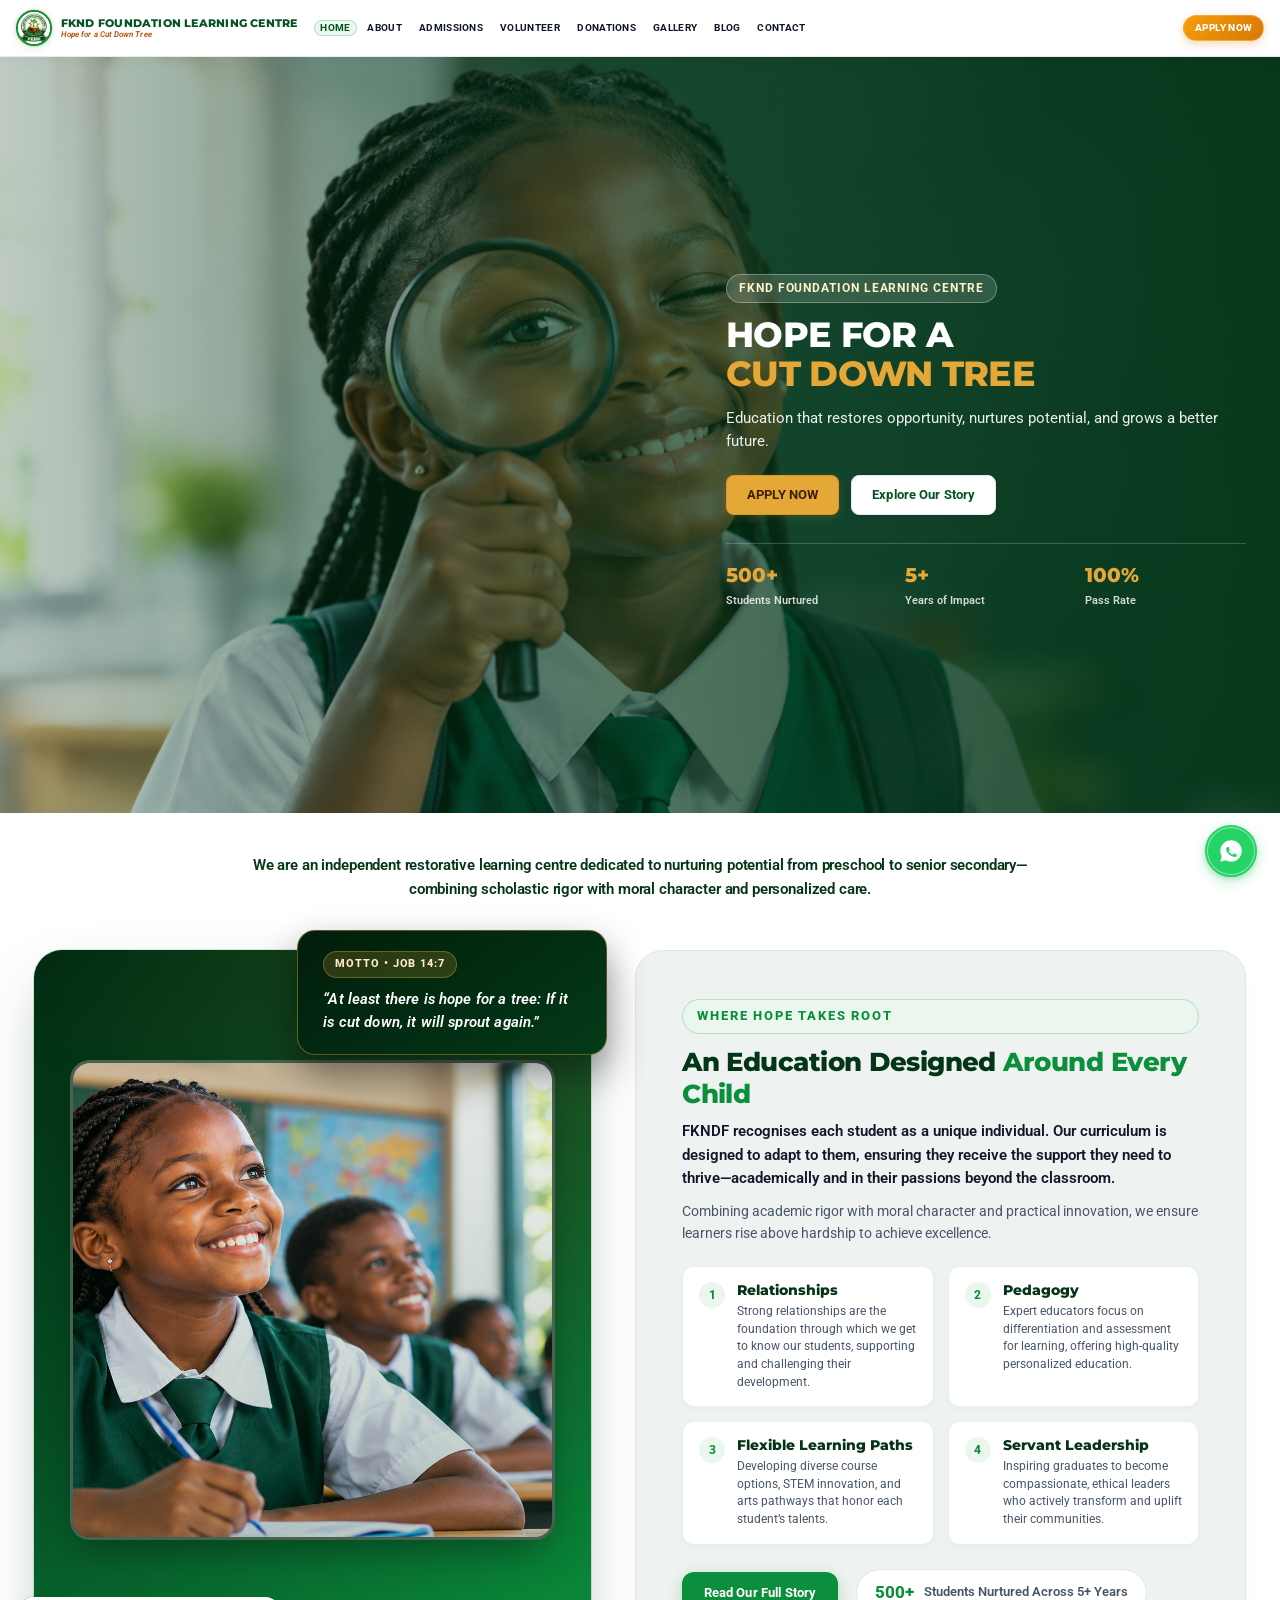
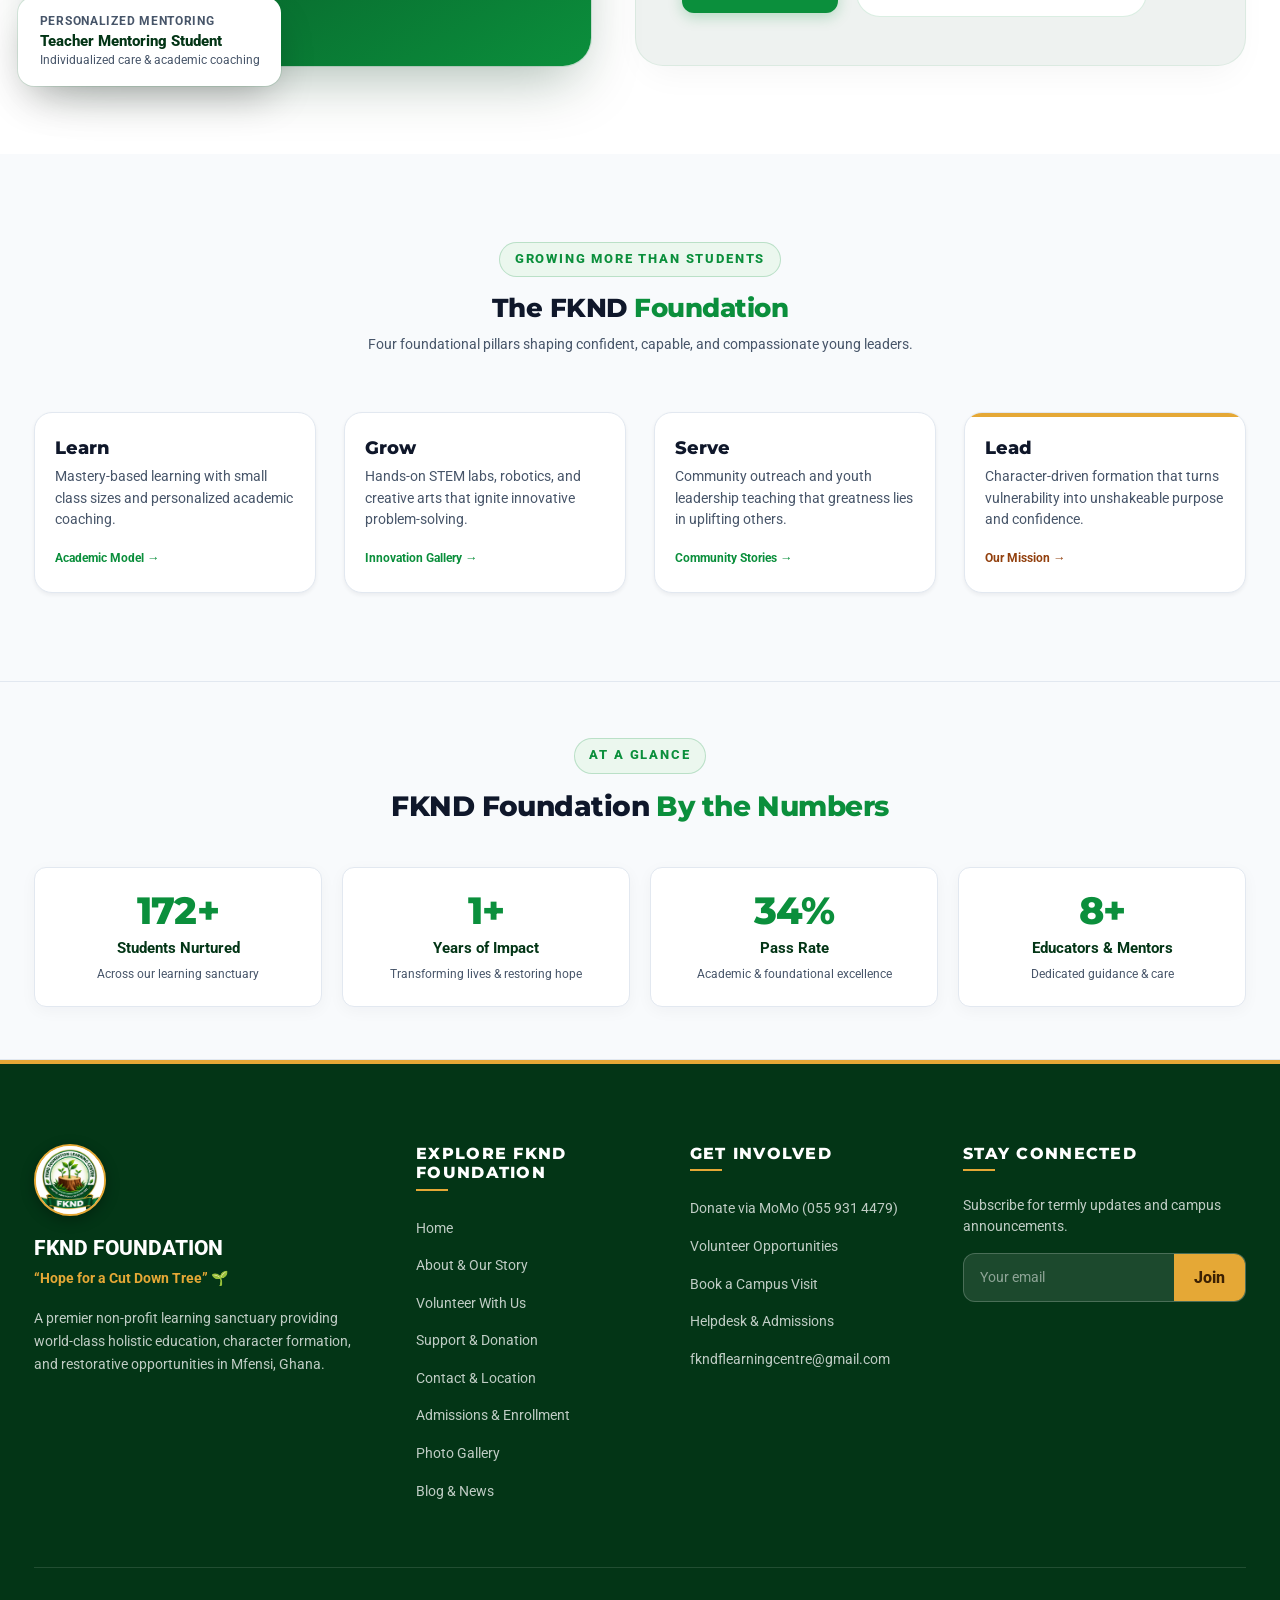
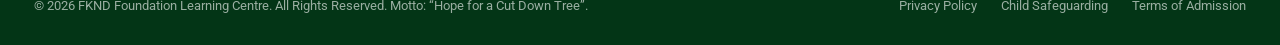
==== commit ed191244: "Update Section 3 heading to The FKND Foundation" ====
--- a/index.html
+++ b/index.html
@@ -319,13 +319,13 @@
     </section>
 
     <!-- ==========================================================================
-         SECTION 3: THE FKNDF DIFFERENCE (4 Cards)
+         SECTION 3: THE FKND FOUNDATION (4 Cards)
          ========================================================================== -->
     <section class="section-wrapper surface-bg">
       <div class="container">
         <div class="section-header-block text-center center-block">
           <span class="section-label">Growing More Than Students</span>
-          <h2 class="section-title">The FKNDF <span class="text-green">Difference</span></h2>
+          <h2 class="section-title">The FKND <span class="text-green">Foundation</span></h2>
           <p class="section-subtitle center-block">
             Four foundational pillars shaping confident, capable, and compassionate young leaders.
           </p>
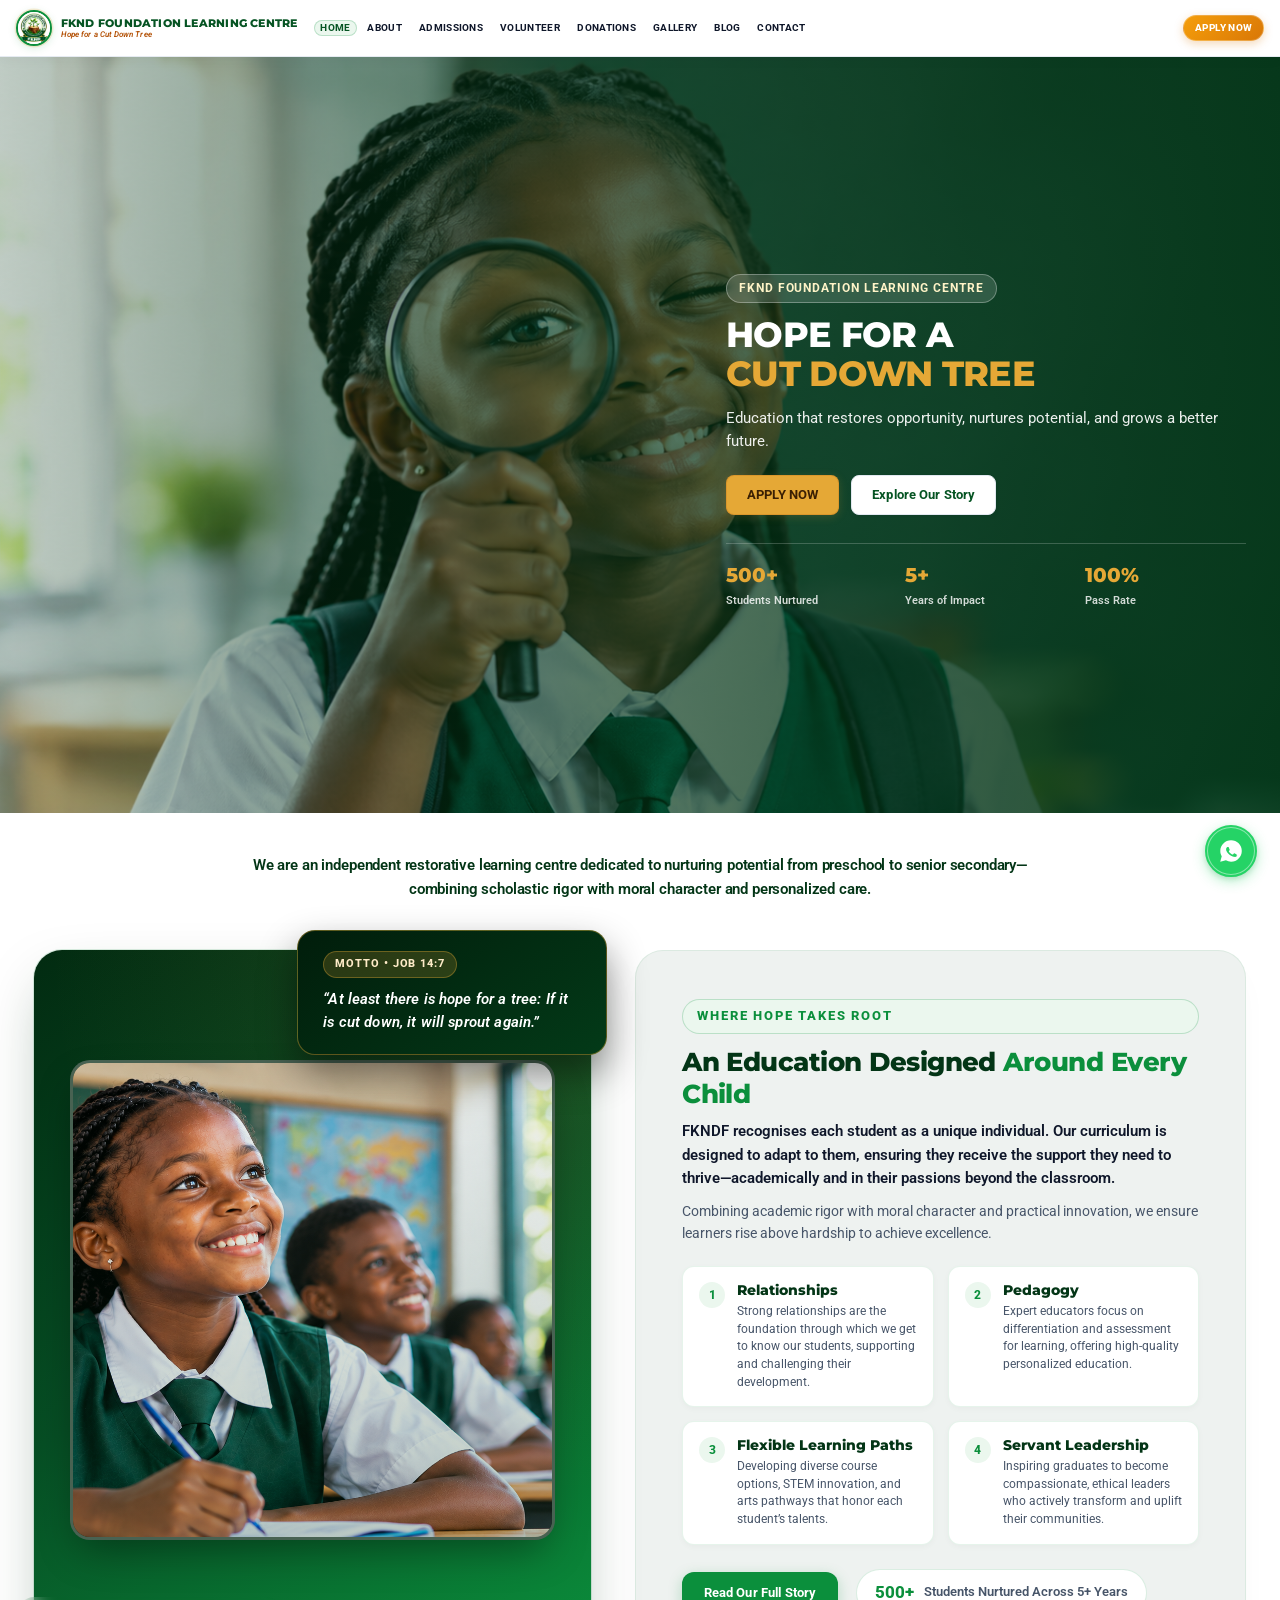
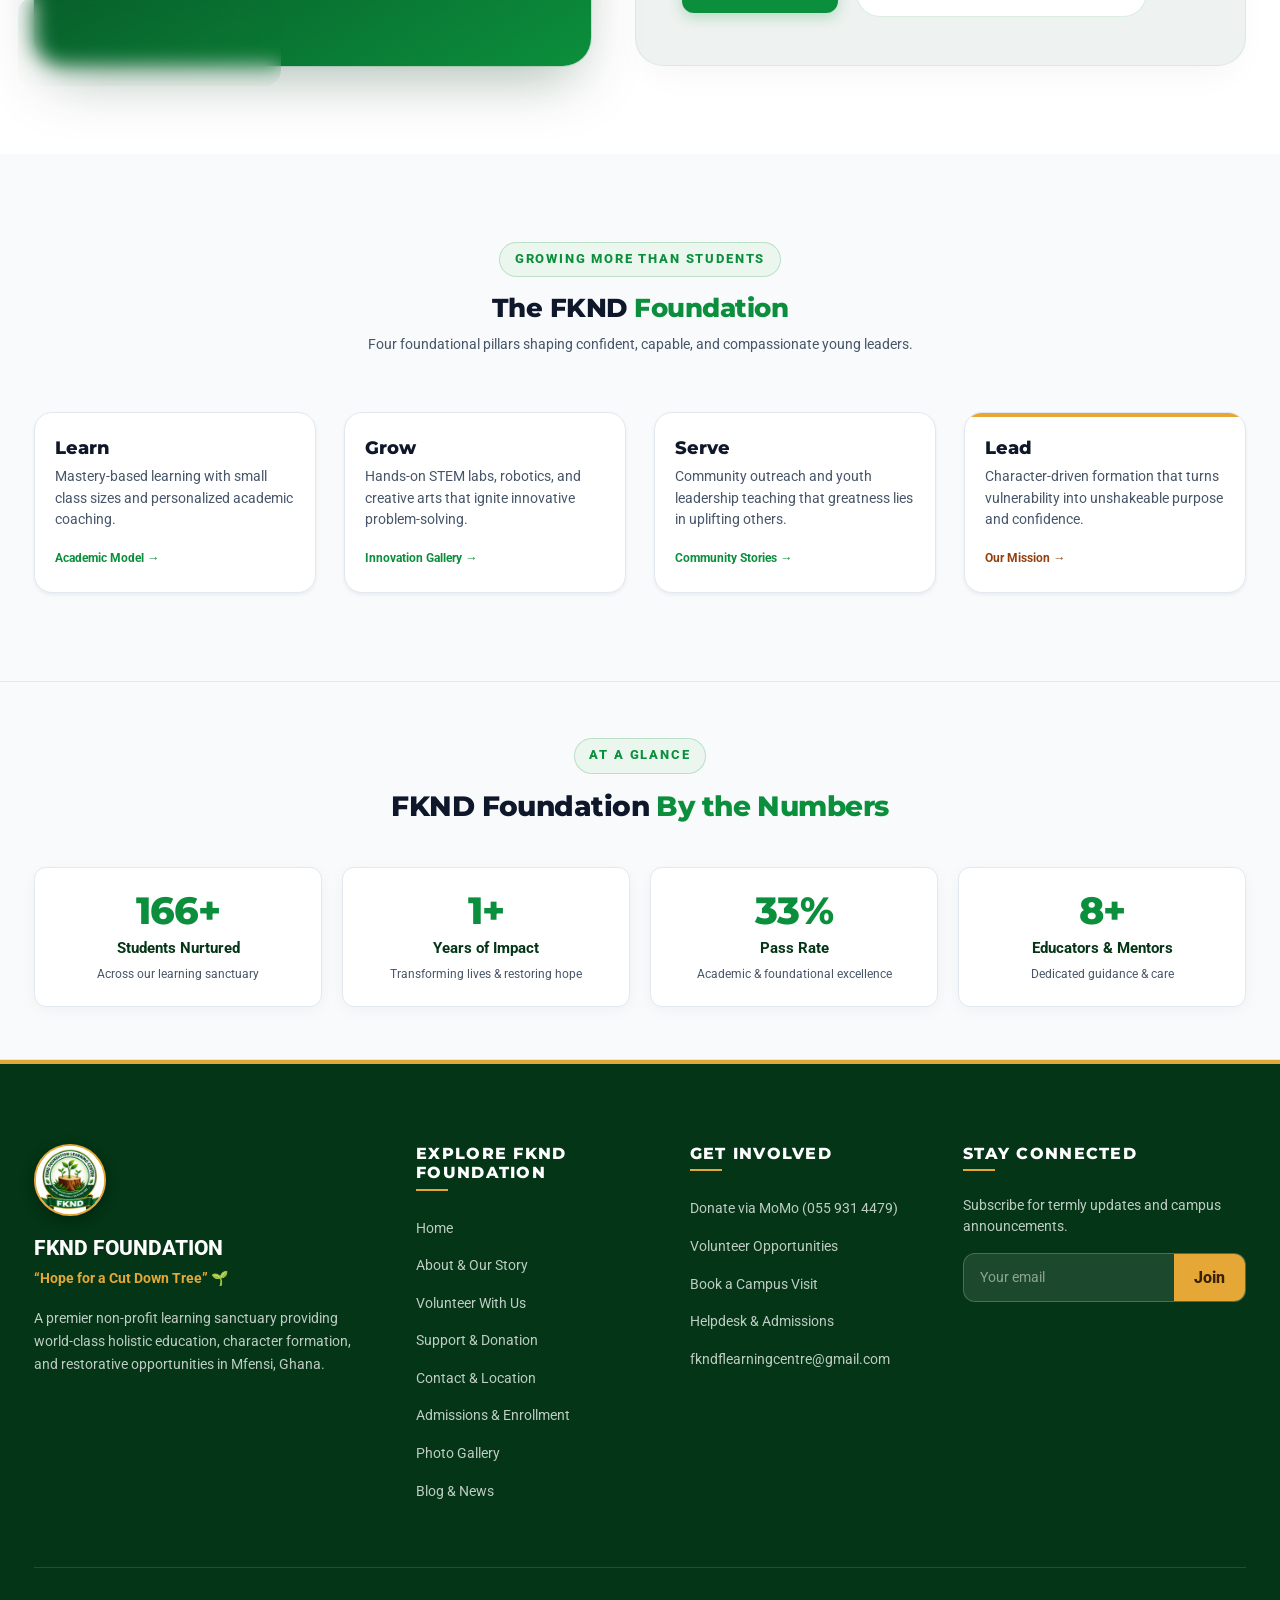
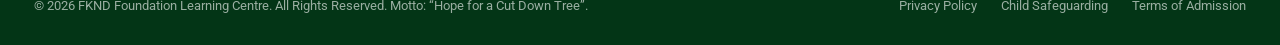
==== commit 66ccce74: "Configure all forms and email triggers to deliver directly to fkndflearningcentre@gmail.com via Form" ====
--- a/index.html
+++ b/index.html
@@ -445,8 +445,8 @@
           <h4 class="footer-column-title">Stay Connected</h4>
           <div class="footer-newsletter-wrap">
             <p>Subscribe for termly updates and campus announcements.</p>
-            <form class="footer-email-box" onsubmit="event.preventDefault(); alert('Subscribed!'); this.reset();">
-              <input type="email" placeholder="Your email" required>
+            <form class="footer-email-box" action="https://formsubmit.co/fkndflearningcentre@gmail.com" method="POST">
+              <input type="email" name="subscriber_email" placeholder="Your email" required>
               <button type="submit">Join</button>
             </form>
           </div>
